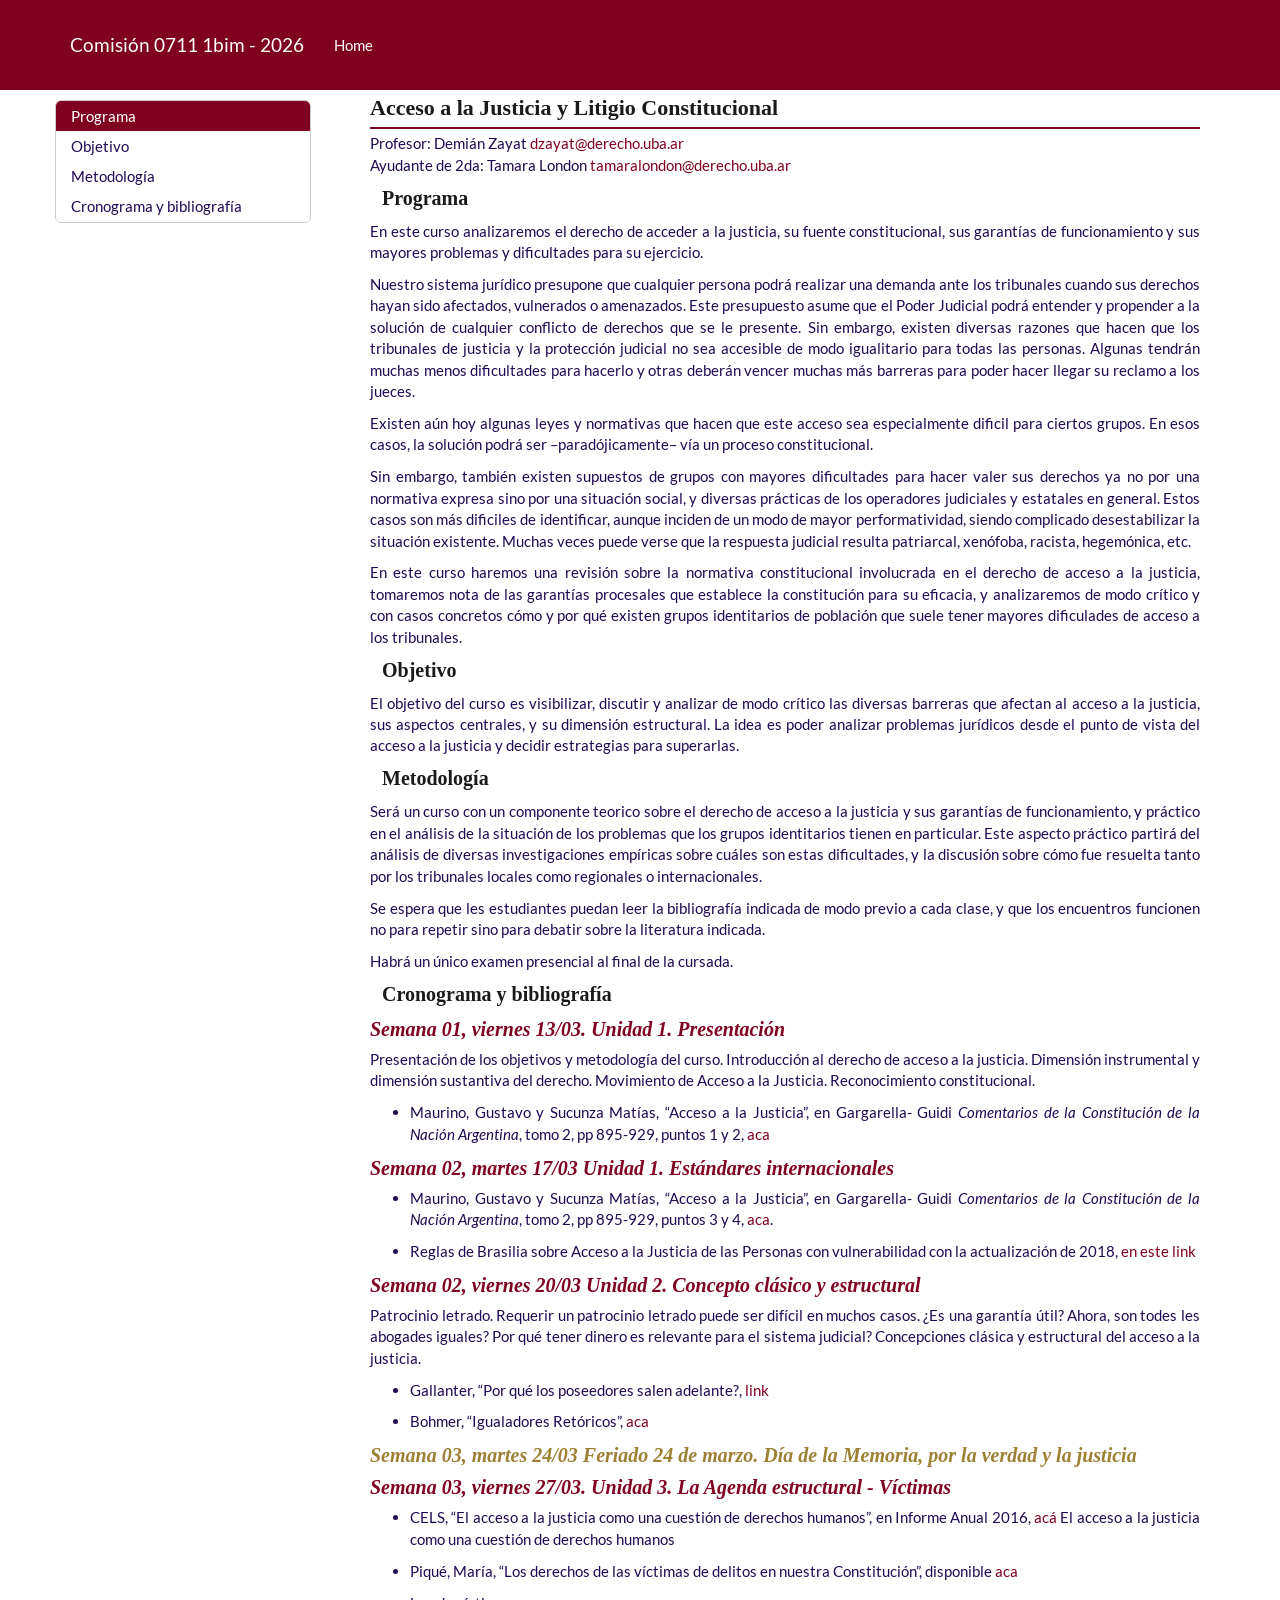
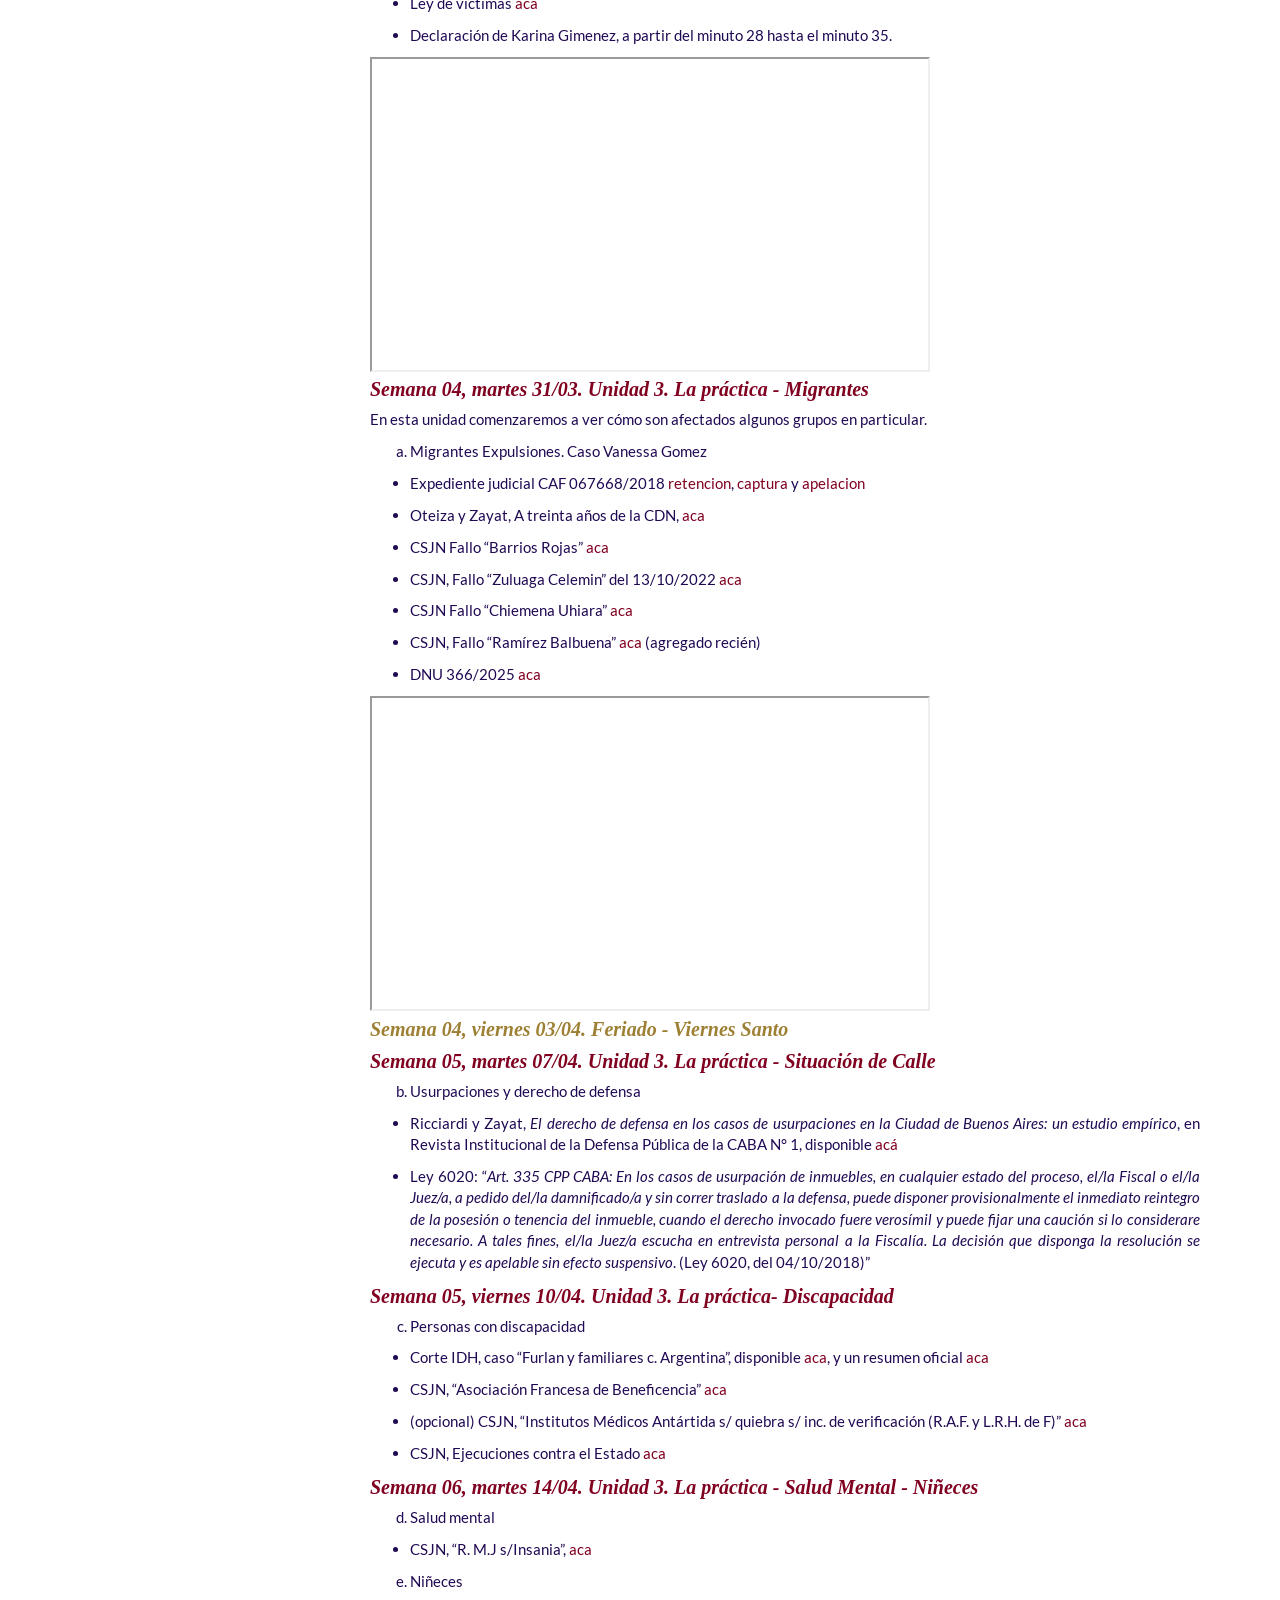
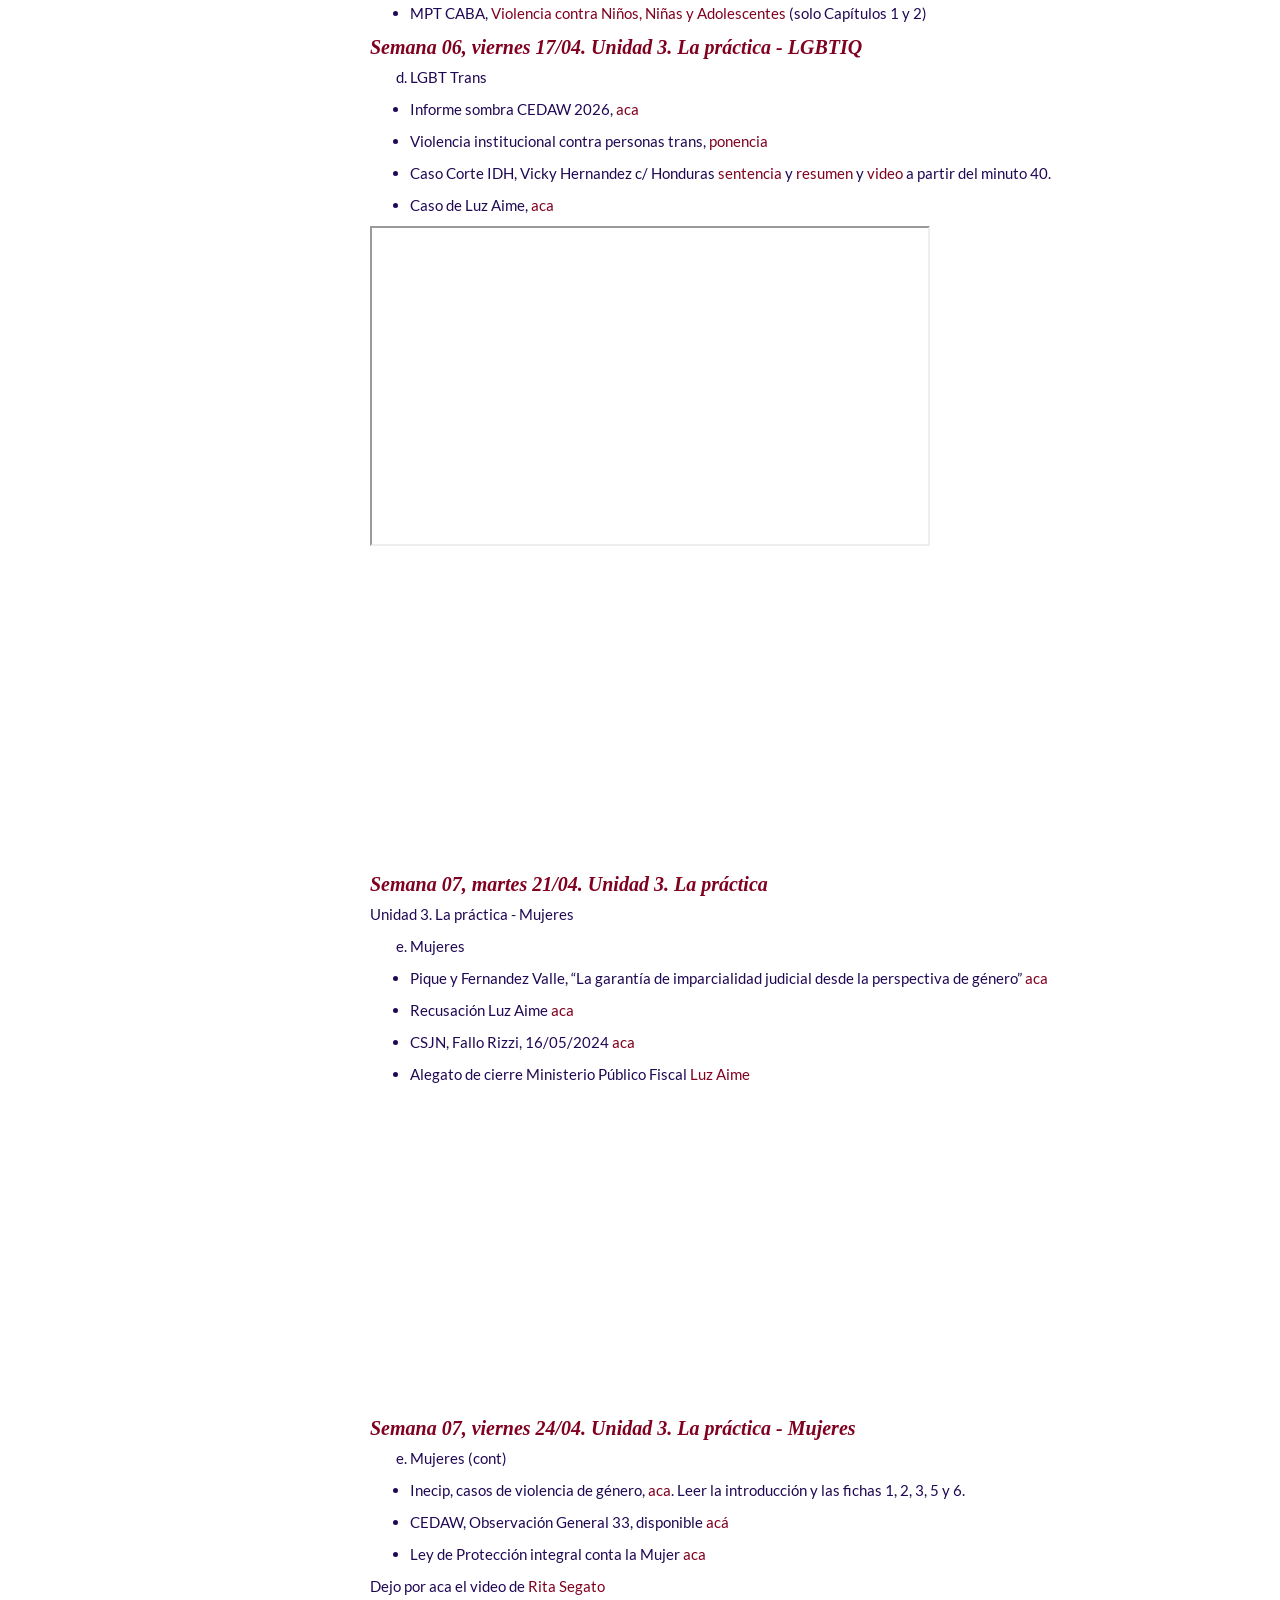
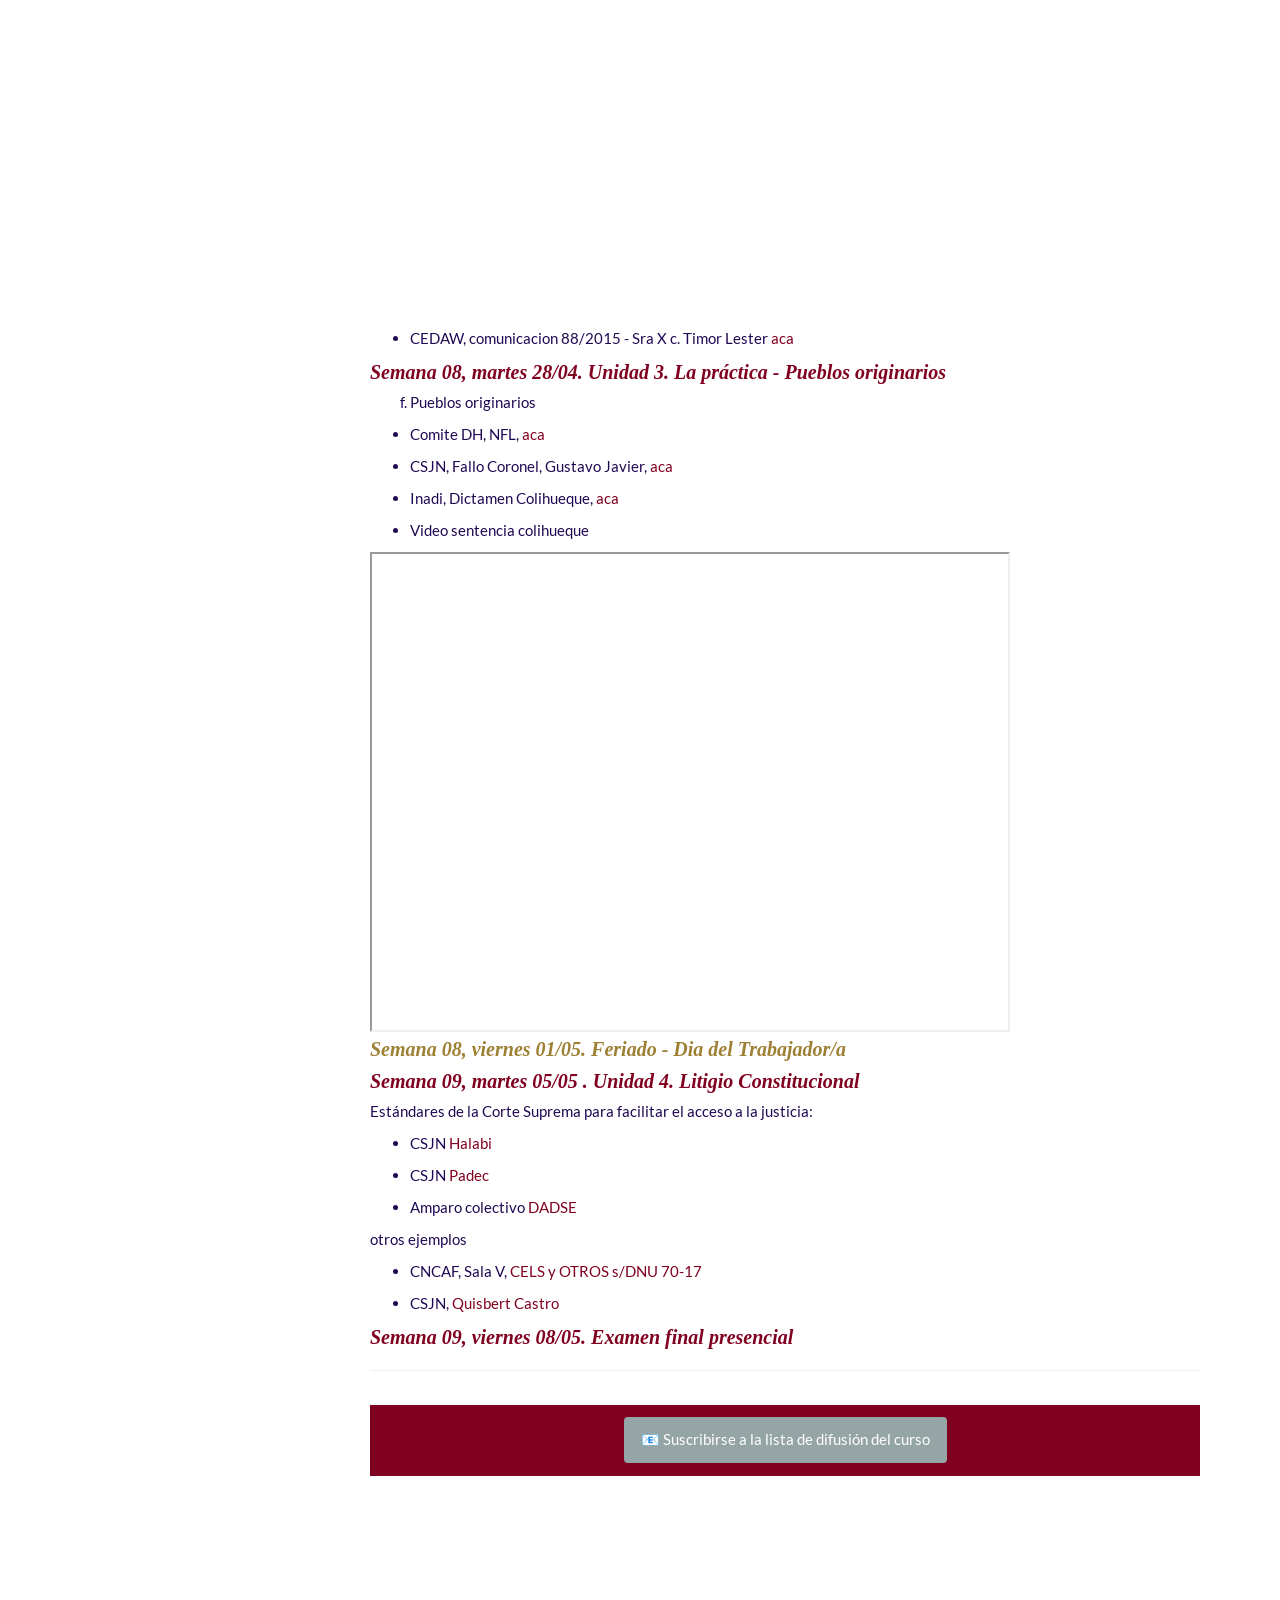
==== docs/index.html @ a825a5cd "saco advice" ====
<!DOCTYPE html>

<html>

<head>

<meta charset="utf-8" />
<meta name="generator" content="pandoc" />
<meta http-equiv="X-UA-Compatible" content="IE=EDGE" />




<title>Acceso a la Justicia y Litigio Constitucional</title>

<script src="site_libs/header-attrs-2.30/header-attrs.js"></script>
<script src="site_libs/jquery-3.6.0/jquery-3.6.0.min.js"></script>
<meta name="viewport" content="width=device-width, initial-scale=1" />
<link href="site_libs/bootstrap-3.3.5/css/flatly.min.css" rel="stylesheet" />
<script src="site_libs/bootstrap-3.3.5/js/bootstrap.min.js"></script>
<script src="site_libs/bootstrap-3.3.5/shim/html5shiv.min.js"></script>
<script src="site_libs/bootstrap-3.3.5/shim/respond.min.js"></script>
<style>h1 {font-size: 34px;}
       h1.title {font-size: 38px;}
       h2 {font-size: 30px;}
       h3 {font-size: 24px;}
       h4 {font-size: 18px;}
       h5 {font-size: 16px;}
       h6 {font-size: 12px;}
       code {color: inherit; background-color: rgba(0, 0, 0, 0.04);}
       pre:not([class]) { background-color: white }</style>
<script src="site_libs/jqueryui-1.13.2/jquery-ui.min.js"></script>
<link href="site_libs/tocify-1.9.1/jquery.tocify.css" rel="stylesheet" />
<script src="site_libs/tocify-1.9.1/jquery.tocify.js"></script>
<script src="site_libs/navigation-1.1/tabsets.js"></script>
<link href="site_libs/highlightjs-9.12.0/default.css" rel="stylesheet" />
<script src="site_libs/highlightjs-9.12.0/highlight.js"></script>
<!-- Google tag (gtag.js) -->
<script async src="https://www.googletagmanager.com/gtag/js?id=G-DJ3M182MWW"></script>
<script>
  window.dataLayer = window.dataLayer || [];
  function gtag(){dataLayer.push(arguments);}
  gtag('js', new Date());

  gtag('config', 'G-DJ3M182MWW');
</script>

<style type="text/css">
  code{white-space: pre-wrap;}
  span.smallcaps{font-variant: small-caps;}
  span.underline{text-decoration: underline;}
  div.column{display: inline-block; vertical-align: top; width: 50%;}
  div.hanging-indent{margin-left: 1.5em; text-indent: -1.5em;}
  ul.task-list{list-style: none;}
    </style>

<style type="text/css">code{white-space: pre;}</style>
<script type="text/javascript">
if (window.hljs) {
  hljs.configure({languages: []});
  hljs.initHighlightingOnLoad();
  if (document.readyState && document.readyState === "complete") {
    window.setTimeout(function() { hljs.initHighlighting(); }, 0);
  }
}
</script>






<link rel="stylesheet" href="styles.css" type="text/css" />



<style type = "text/css">
.main-container {
  max-width: 940px;
  margin-left: auto;
  margin-right: auto;
}
img {
  max-width:100%;
}
.tabbed-pane {
  padding-top: 12px;
}
.html-widget {
  margin-bottom: 20px;
}
button.code-folding-btn:focus {
  outline: none;
}
summary {
  display: list-item;
}
details > summary > p:only-child {
  display: inline;
}
pre code {
  padding: 0;
}
</style>


<style type="text/css">
.dropdown-submenu {
  position: relative;
}
.dropdown-submenu>.dropdown-menu {
  top: 0;
  left: 100%;
  margin-top: -6px;
  margin-left: -1px;
  border-radius: 0 6px 6px 6px;
}
.dropdown-submenu:hover>.dropdown-menu {
  display: block;
}
.dropdown-submenu>a:after {
  display: block;
  content: " ";
  float: right;
  width: 0;
  height: 0;
  border-color: transparent;
  border-style: solid;
  border-width: 5px 0 5px 5px;
  border-left-color: #cccccc;
  margin-top: 5px;
  margin-right: -10px;
}
.dropdown-submenu:hover>a:after {
  border-left-color: #adb5bd;
}
.dropdown-submenu.pull-left {
  float: none;
}
.dropdown-submenu.pull-left>.dropdown-menu {
  left: -100%;
  margin-left: 10px;
  border-radius: 6px 0 6px 6px;
}
</style>

<script type="text/javascript">
// manage active state of menu based on current page
$(document).ready(function () {
  // active menu anchor
  href = window.location.pathname
  href = href.substr(href.lastIndexOf('/') + 1)
  if (href === "")
    href = "index.html";
  var menuAnchor = $('a[href="' + href + '"]');

  // mark the anchor link active (and if it's in a dropdown, also mark that active)
  var dropdown = menuAnchor.closest('li.dropdown');
  if (window.bootstrap) { // Bootstrap 4+
    menuAnchor.addClass('active');
    dropdown.find('> .dropdown-toggle').addClass('active');
  } else { // Bootstrap 3
    menuAnchor.parent().addClass('active');
    dropdown.addClass('active');
  }

  // Navbar adjustments
  var navHeight = $(".navbar").first().height() + 15;
  var style = document.createElement('style');
  var pt = "padding-top: " + navHeight + "px; ";
  var mt = "margin-top: -" + navHeight + "px; ";
  var css = "";
  // offset scroll position for anchor links (for fixed navbar)
  for (var i = 1; i <= 6; i++) {
    css += ".section h" + i + "{ " + pt + mt + "}\n";
  }
  style.innerHTML = "body {" + pt + "padding-bottom: 40px; }\n" + css;
  document.head.appendChild(style);
});
</script>

<!-- tabsets -->

<style type="text/css">
.tabset-dropdown > .nav-tabs {
  display: inline-table;
  max-height: 500px;
  min-height: 44px;
  overflow-y: auto;
  border: 1px solid #ddd;
  border-radius: 4px;
}

.tabset-dropdown > .nav-tabs > li.active:before, .tabset-dropdown > .nav-tabs.nav-tabs-open:before {
  content: "\e259";
  font-family: 'Glyphicons Halflings';
  display: inline-block;
  padding: 10px;
  border-right: 1px solid #ddd;
}

.tabset-dropdown > .nav-tabs.nav-tabs-open > li.active:before {
  content: "\e258";
  font-family: 'Glyphicons Halflings';
  border: none;
}

.tabset-dropdown > .nav-tabs > li.active {
  display: block;
}

.tabset-dropdown > .nav-tabs > li > a,
.tabset-dropdown > .nav-tabs > li > a:focus,
.tabset-dropdown > .nav-tabs > li > a:hover {
  border: none;
  display: inline-block;
  border-radius: 4px;
  background-color: transparent;
}

.tabset-dropdown > .nav-tabs.nav-tabs-open > li {
  display: block;
  float: none;
}

.tabset-dropdown > .nav-tabs > li {
  display: none;
}
</style>

<!-- code folding -->



<style type="text/css">

#TOC {
  margin: 25px 0px 20px 0px;
}
@media (max-width: 768px) {
#TOC {
  position: relative;
  width: 100%;
}
}

@media print {
.toc-content {
  /* see https://github.com/w3c/csswg-drafts/issues/4434 */
  float: right;
}
}

.toc-content {
  padding-left: 30px;
  padding-right: 40px;
}

div.main-container {
  max-width: 1200px;
}

div.tocify {
  width: 20%;
  max-width: 260px;
  max-height: 85%;
}

@media (min-width: 768px) and (max-width: 991px) {
  div.tocify {
    width: 25%;
  }
}

@media (max-width: 767px) {
  div.tocify {
    width: 100%;
    max-width: none;
  }
}

.tocify ul, .tocify li {
  line-height: 20px;
}

.tocify-subheader .tocify-item {
  font-size: 0.90em;
}

.tocify .list-group-item {
  border-radius: 0px;
}


</style>



</head>

<body>


<div class="container-fluid main-container">


<!-- setup 3col/9col grid for toc_float and main content  -->
<div class="row">
<div class="col-xs-12 col-sm-4 col-md-3">
<div id="TOC" class="tocify">
</div>
</div>

<div class="toc-content col-xs-12 col-sm-8 col-md-9">




<div class="navbar navbar-default  navbar-fixed-top" role="navigation">
  <div class="container">
    <div class="navbar-header">
      <button type="button" class="navbar-toggle collapsed" data-toggle="collapse" data-bs-toggle="collapse" data-target="#navbar" data-bs-target="#navbar">
        <span class="icon-bar"></span>
        <span class="icon-bar"></span>
        <span class="icon-bar"></span>
      </button>
      <a class="navbar-brand" href="index.html">Comisión 0711 1bim - 2026</a>
    </div>
    <div id="navbar" class="navbar-collapse collapse">
      <ul class="nav navbar-nav">
        <li>
  <a href="index.html">Home</a>
</li>
      </ul>
      <ul class="nav navbar-nav navbar-right">
        
      </ul>
    </div><!--/.nav-collapse -->
  </div><!--/.container -->
</div><!--/.navbar -->

<div id="header">



<h1 class="title toc-ignore">Acceso a la Justicia y Litigio
Constitucional</h1>

</div>


<p>Profesor: Demián Zayat <a href="mailto:dzayat@derecho.uba.ar"
class="email">dzayat@derecho.uba.ar</a><br> Ayudante de 2da: Tamara
London <a href="mailto:tamaralondon@derecho.uba.ar"
class="email">tamaralondon@derecho.uba.ar</a></p>
<div id="programa" class="section level2">
<h2>Programa</h2>
<p>En este curso analizaremos el derecho de acceder a la justicia, su
fuente constitucional, sus garantías de funcionamiento y sus mayores
problemas y dificultades para su ejercicio.</p>
<p>Nuestro sistema jurídico presupone que cualquier persona podrá
realizar una demanda ante los tribunales cuando sus derechos hayan sido
afectados, vulnerados o amenazados. Este presupuesto asume que el Poder
Judicial podrá entender y propender a la solución de cualquier conflicto
de derechos que se le presente. Sin embargo, existen diversas razones
que hacen que los tribunales de justicia y la protección judicial no sea
accesible de modo igualitario para todas las personas. Algunas tendrán
muchas menos dificultades para hacerlo y otras deberán vencer muchas más
barreras para poder hacer llegar su reclamo a los jueces.</p>
<p>Existen aún hoy algunas leyes y normativas que hacen que este acceso
sea especialmente dificil para ciertos grupos. En esos casos, la
solución podrá ser –paradójicamente– vía un proceso constitucional.</p>
<p>Sin embargo, también existen supuestos de grupos con mayores
dificultades para hacer valer sus derechos ya no por una normativa
expresa sino por una situación social, y diversas prácticas de los
operadores judiciales y estatales en general. Estos casos son más
dificiles de identificar, aunque inciden de un modo de mayor
performatividad, siendo complicado desestabilizar la situación
existente. Muchas veces puede verse que la respuesta judicial resulta
patriarcal, xenófoba, racista, hegemónica, etc.</p>
<p>En este curso haremos una revisión sobre la normativa constitucional
involucrada en el derecho de acceso a la justicia, tomaremos nota de las
garantías procesales que establece la constitución para su eficacia, y
analizaremos de modo crítico y con casos concretos cómo y por qué
existen grupos identitarios de población que suele tener mayores
dificulades de acceso a los tribunales.</p>
</div>
<div id="objetivo" class="section level2">
<h2>Objetivo</h2>
<p>El objetivo del curso es visibilizar, discutir y analizar de modo
crítico las diversas barreras que afectan al acceso a la justicia, sus
aspectos centrales, y su dimensión estructural. La idea es poder
analizar problemas jurídicos desde el punto de vista del acceso a la
justicia y decidir estrategias para superarlas.</p>
</div>
<div id="metodología" class="section level2">
<h2>Metodología</h2>
<p>Será un curso con un componente teorico sobre el derecho de acceso a
la justicia y sus garantías de funcionamiento, y práctico en el análisis
de la situación de los problemas que los grupos identitarios tienen en
particular. Este aspecto práctico partirá del análisis de diversas
investigaciones empíricas sobre cuáles son estas dificultades, y la
discusión sobre cómo fue resuelta tanto por los tribunales locales como
regionales o internacionales.</p>
<p>Se espera que les estudiantes puedan leer la bibliografía indicada de
modo previo a cada clase, y que los encuentros funcionen no para repetir
sino para debatir sobre la literatura indicada.</p>
<p>Habrá un único examen presencial al final de la cursada.</p>
</div>
<div id="cronograma-y-bibliografía" class="section level2">
<h2>Cronograma y bibliografía</h2>
<div id="semana-01-viernes-1303.-unidad-1.-presentación"
class="section level3">
<h3>Semana 01, viernes 13/03. Unidad 1. Presentación</h3>
<p>Presentación de los objetivos y metodología del curso. Introducción
al derecho de acceso a la justicia. Dimensión instrumental y dimensión
sustantiva del derecho. Movimiento de Acceso a la Justicia.
Reconocimiento constitucional.</p>
<ul>
<li>Maurino, Gustavo y Sucunza Matías, “Acceso a la Justicia”, en
Gargarella- Guidi <em>Comentarios de la Constitución de la Nación
Argentina</em>, tomo 2, pp 895-929, puntos 1 y 2, <a
href="https://drive.google.com/file/d/1On39ejMciqQNjJIpz1fPseKak_KCjuuF/view?usp=sharing">aca</a></li>
</ul>
</div>
<div id="semana-02-martes-1703-unidad-1.-estándares-internacionales"
class="section level3">
<h3>Semana 02, martes 17/03 Unidad 1. Estándares internacionales</h3>
<ul>
<li><p>Maurino, Gustavo y Sucunza Matías, “Acceso a la Justicia”, en
Gargarella- Guidi <em>Comentarios de la Constitución de la Nación
Argentina</em>, tomo 2, pp 895-929, puntos 3 y 4, <a
href="https://drive.google.com/file/d/1On39ejMciqQNjJIpz1fPseKak_KCjuuF/view?usp=sharing">aca</a>.</p></li>
<li><p>Reglas de Brasilia sobre Acceso a la Justicia de las Personas con
vulnerabilidad con la actualización de 2018, <a
href="https://brasilia100r.com/wp-content/uploads/2020/07/Reglas-de-Brasilia-actualizaci%C3%B3n-2018.pdf">en
este link</a></p></li>
</ul>
<!-- - Borrador de Convenio Iberoamericano sobre Acceso a la Justicia [aca](https://drive.google.com/file/d/1ZvhBoVmS245Mt4_mxBN_GJOdlh1jDEL5/view?usp=sharing) -->
</div>
<div
id="semana-02-viernes-2003-unidad-2.-concepto-clásico-y-estructural"
class="section level3">
<h3>Semana 02, viernes 20/03 Unidad 2. Concepto clásico y
estructural</h3>
<p>Patrocinio letrado. Requerir un patrocinio letrado puede ser difícil
en muchos casos. ¿Es una garantía útil? Ahora, son todes les abogades
iguales? Por qué tener dinero es relevante para el sistema judicial?
Concepciones clásica y estructural del acceso a la justicia.</p>
<ul>
<li><p>Gallanter, “Por qué los poseedores salen adelante?, <a
href="https://drive.google.com/file/d/1Fj3STLmXxHrJglgGgs5JUtDjXy0DSJ3o/view?usp=sharing">link</a></p></li>
<li><p>Bohmer, “Igualadores Retóricos”, <a
href="https://drive.google.com/file/d/0B50ljTnhr79kMWQ2OTgzYzMtNGNiNS00YjQxLThjYjYtYzg2YWYyNzc0MTlh/view?usp=sharing&amp;resourcekey=0-QzTl1yGSNgnHMOI_ICHjEg">aca</a></p></li>
</ul>
</div>
<div
id="semana-03-martes-2403-feriado-24-de-marzo.-día-de-la-memoria-por-la-verdad-y-la-justicia"
class="section level3">
<h3><span class="bordo">Semana 03, martes 24/03 Feriado 24 de marzo. Día
de la Memoria, por la verdad y la justicia</span></h3>
</div>
<div
id="semana-03-viernes-2703.-unidad-3.-la-agenda-estructural---víctimas"
class="section level3">
<h3>Semana 03, viernes 27/03. Unidad 3. La Agenda estructural -
Víctimas</h3>
<ul>
<li><p>CELS, “El acceso a la justicia como una cuestión de derechos
humanos”, en Informe Anual 2016, <a
href="https://drive.google.com/file/d/1qH6DsnHctmesy6nje2f5NgCyowQ0PkyM/view?usp=sharing">acá</a>
El acceso a la justicia como una cuestión de derechos humanos</p></li>
<li><p>Piqué, María, “Los derechos de las víctimas de delitos en nuestra
Constitución”, disponible <a
href="https://drive.google.com/file/d/1NaUqgIjcAosZx6OCPuJzcdG3sbKrqfaC/view?usp=sharing">aca</a></p></li>
<li><p>Ley de víctimas <a
href="https://servicios.infoleg.gob.ar/infolegInternet/anexos/275000-279999/276819/norma.htm">aca</a></p></li>
<li><p>Declaración de Karina Gimenez, a partir del minuto 28 hasta el
minuto 35.</p></li>
</ul>
<iframe src="https://drive.google.com/file/d/1ARawcLLXQ_35LuElRaTyZGEHzDAWGr3t/preview" width="560" height="315" allow="autoplay">
</iframe>
</div>
<div id="semana-04-martes-3103.-unidad-3.-la-práctica---migrantes"
class="section level3">
<h3>Semana 04, martes 31/03. Unidad 3. La práctica - Migrantes</h3>
<p>En esta unidad comenzaremos a ver cómo son afectados algunos grupos
en particular.</p>
<ol style="list-style-type: lower-alpha">
<li>Migrantes Expulsiones. Caso Vanessa Gomez</li>
</ol>
<ul>
<li><p>Expediente judicial CAF 067668/2018 <a
href="https://drive.google.com/file/d/1MszNbvuQgl56ukSCbql4ggAAKyiia5Bs/view?usp=sharing">retencion</a>,
<a
href="https://drive.google.com/file/d/11RSJ0lXuMKwhQy-gVHfODbc-AH1fBE0j/view?usp=sharing">captura</a>
y <a
href="https://drive.google.com/file/d/1xsXyT2y3F7sGL8yhK8kG6GTfhkYi7nVw/view?usp=sharing">apelacion</a></p></li>
<li><p>Oteiza y Zayat, A treinta años de la CDN, <a
href="https://drive.google.com/file/d/1rZbIfh3834THG1K07moFq1Cgp_zmYtsk/view?usp=sharing">aca</a></p></li>
<li><p>CSJN Fallo “Barrios Rojas” <a
href="https://drive.google.com/file/d/15DQUBVIVb6feRRGwkksVgjZT9qRLTdOL/view?usp=sharing">aca</a></p></li>
<li><p>CSJN, Fallo “Zuluaga Celemin” del 13/10/2022 <a
href="https://drive.google.com/file/d/1B0sp1vdW7HV6fYlQxB1nLoCG4GXRYcR8/view?usp=sharing">aca</a></p></li>
<li><p>CSJN Fallo “Chiemena Uhiara” <a
href="https://drive.google.com/file/d/1m4EdxUp68KgqEPfTHjRH59QR_IDpFAk5/view?usp=sharing">aca</a></p></li>
<li><p>CSJN, Fallo “Ramírez Balbuena” <a
href="https://drive.google.com/file/d/1Ywkky3GM7QkgfrJzKadus-wxZKdKI1aj/view?usp=sharing">aca</a>
(agregado recién)</p></li>
<li><p>DNU 366/2025 <a
href="https://servicios.infoleg.gob.ar/infolegInternet/anexos/410000-414999/413297/norma.htm">aca</a></p></li>
</ul>
<!-- - DNU 942/2024, art. 4 [aca](https://servicios.infoleg.gob.ar/infolegInternet/anexos/405000-409999/405520/norma.htm) -->
<iframe src="https://drive.google.com/file/d/1HsNG-QDJsp31jH11RkpUEMXX27kHTJl0/preview" width="560" height="315" allow="autoplay">
</iframe>
</div>
<div id="semana-04-viernes-0304.-feriado---viernes-santo"
class="section level3">
<h3><span class="bordo">Semana 04, viernes 03/04. Feriado - Viernes
Santo</span></h3>
</div>
<div
id="semana-05-martes-0704.-unidad-3.-la-práctica---situación-de-calle"
class="section level3">
<h3>Semana 05, martes 07/04. Unidad 3. La práctica - Situación de
Calle</h3>
<ol start="2" style="list-style-type: lower-alpha">
<li>Usurpaciones y derecho de defensa</li>
</ol>
<ul>
<li>Ricciardi y Zayat, <em>El derecho de defensa en los casos de
usurpaciones en la Ciudad de Buenos Aires: un estudio empírico</em>, en
Revista Institucional de la Defensa Pública de la CABA N° 1, disponible
<a
href="https://drive.google.com/file/d/1KeqFSqkZ2aBrHXkRcIaZCVu6AMSaX7zH/view?usp=sharing">acá</a></li>
</ul>
<!-- - Protocolo de Salud Mental, [aca](https://drive.google.com/file/d/1_1DCvbeTGT8gLp9pAMsCejJeJPs-2mj2/view?usp=sharing) -->
<ul>
<li>Ley 6020: “<em>Art. 335 CPP CABA: En los casos de usurpación de
inmuebles, en cualquier estado del proceso, el/la Fiscal o el/la Juez/a,
a pedido del/la damnificado/a y sin correr traslado a la defensa, puede
disponer provisionalmente el inmediato reintegro de la posesión o
tenencia del inmueble, cuando el derecho invocado fuere verosímil y
puede fijar una caución si lo considerare necesario. A tales fines,
el/la Juez/a escucha en entrevista personal a la Fiscalía. La decisión
que disponga la resolución se ejecuta y es apelable sin efecto
suspensivo</em>. (Ley 6020, del 04/10/2018)”</li>
</ul>
</div>
<div id="semana-05-viernes-1004.-unidad-3.-la-práctica--discapacidad"
class="section level3">
<h3>Semana 05, viernes 10/04. Unidad 3. La práctica- Discapacidad</h3>
<ol start="3" style="list-style-type: lower-alpha">
<li>Personas con discapacidad</li>
</ol>
<ul>
<li><p>Corte IDH, caso “Furlan y familiares c. Argentina”, disponible <a
href="https://www.corteidh.or.cr/docs/casos/articulos/seriec_246_esp.pdf">aca</a>,
y un resumen oficial <a
href="https://www.corteidh.or.cr/docs/casos/articulos/resumen_246_esp.pdf">aca</a></p></li>
<li><p>CSJN, “Asociación Francesa de Beneficencia” <a
href="https://drive.google.com/file/d/1hVROXu_IFbswD_0UtcBpXPZ0gEbTIiQJ/view?usp=share_link">aca</a></p></li>
<li><p>(opcional) CSJN, “Institutos Médicos Antártida s/ quiebra s/ inc.
de verificación (R.A.F. y L.R.H. de F)” <a
href="https://drive.google.com/file/d/1THtTAOVsLhI8y5mQq5mNTLrt-LFdFc-K/view?usp=sharing">aca</a></p></li>
<li><p>CSJN, Ejecuciones contra el Estado <a
href="https://drive.google.com/file/d/1X2oK8aGhqhadJ7YkQCHktaT49Ypk5udZ/view?usp=share_link">aca</a></p></li>
</ul>
</div>
<div
id="semana-06-martes-1404.-unidad-3.-la-práctica---salud-mental---niñeces"
class="section level3">
<h3>Semana 06, martes 14/04. Unidad 3. La práctica - Salud Mental -
Niñeces</h3>
<ol start="4" style="list-style-type: lower-alpha">
<li>Salud mental</li>
</ol>
<ul>
<li>CSJN, “R. M.J s/Insania”, <a
href="https://drive.google.com/file/d/1c29zw3cQDmwNGuO-GDR15KUq7Xc-UZJb/view?usp=sharing">aca</a></li>
</ul>
<ol start="5" style="list-style-type: lower-alpha">
<li>Niñeces</li>
</ol>
<ul>
<li>MPT CABA, <a
href="https://drive.google.com/file/d/1lc3H955K8Wx1-7mdtDAJX--CBBcqXfuX/view?usp=sharing">Violencia
contra Niños, Niñas y Adolescentes</a> (solo Capítulos 1 y 2)</li>
</ul>
</div>
<div id="semana-06-viernes-1704.-unidad-3.-la-práctica---lgbtiq"
class="section level3">
<h3>Semana 06, viernes 17/04. Unidad 3. La práctica - LGBTIQ</h3>
<ol start="4" style="list-style-type: lower-alpha">
<li>LGBT Trans</li>
</ol>
<ul>
<li><p>Informe sombra CEDAW 2026, <a
href="https://drive.google.com/file/d/1-MXugF9SyQNYE-aD3kk4VbEC-W0ZqdvX/view?usp=sharing">aca</a></p></li>
<li><p>Violencia institucional contra personas trans, <a
href="https://drive.google.com/file/d/1NWDuVTHVpSSWbHTuvP6WPAy6waXvDyXo/view">ponencia</a></p></li>
<li><p>Caso Corte IDH, Vicky Hernandez c/ Honduras <a
href="https://www.corteidh.or.cr/docs/casos/articulos/seriec_422_esp.pdf">sentencia</a>
y <a
href="https://www.corteidh.or.cr/docs/casos/articulos/resumen_422_esp.pdf">resumen</a>
y <a href="https://www.youtube.com/watch?v=5AXht8vR6l8">video</a> a
partir del minuto 40.</p></li>
<li><p>Caso de Luz Aime, <a
href="https://www.cosecharoja.org/absolucion-para-luz-le-quieren-dar-perpetua-por-trans-y-pobre/">aca</a></p></li>
</ul>
<iframe src="https://drive.google.com/file/d/10sNUdx9RvOP_lPg7TqSARLt-t0268FTV/preview" width="560" height="320" allow="autoplay">
</iframe>
<iframe width="560" height="315" src="https://www.youtube.com/embed/FI_aw0aFbeo?si=VVXl8e0I0X8_X4m5&amp;controls=0&amp;start=81" title="YouTube video player" frameborder="0" allow="accelerometer; autoplay; clipboard-write; encrypted-media; gyroscope; picture-in-picture; web-share" referrerpolicy="strict-origin-when-cross-origin" allowfullscreen>
</iframe>
</div>
<div id="semana-07-martes-2104.-unidad-3.-la-práctica"
class="section level3">
<h3>Semana 07, martes 21/04. Unidad 3. La práctica</h3>
<p>Unidad 3. La práctica - Mujeres</p>
<ol start="5" style="list-style-type: lower-alpha">
<li>Mujeres</li>
</ol>
<ul>
<li><p>Pique y Fernandez Valle, “La garantía de imparcialidad judicial
desde la perspectiva de género” <a
href="https://drive.google.com/file/d/1atsNG8fNfxcBruDPtPve0N3AmUf6OA3h/view?usp=sharing">aca</a></p></li>
<li><p>Recusación Luz Aime <a
href="https://drive.google.com/file/d/1ZWe1xva3x_Y0ttVg2CZ4eliKBj-8bbBy/preview">aca</a></p></li>
<li><p>CSJN, Fallo Rizzi, 16/05/2024 <a
href="https://drive.google.com/file/d/1W6zEuSV0_wshgD8vEc_1HMRiGjlUa-qS/view?usp=sharing">aca</a></p></li>
<li><p>Alegato de cierre Ministerio Público Fiscal <a
href="https://youtu.be/ZKH82JYVLgc">Luz Aime</a></p></li>
</ul>
<iframe width="560" height="315" src="https://www.youtube.com/embed/ZKH82JYVLgc" title="YouTube video player" frameborder="0" allow="accelerometer; autoplay; clipboard-write; encrypted-media; gyroscope; picture-in-picture; web-share" allowfullscreen>
</iframe>
</div>
<div id="semana-07-viernes-2404.-unidad-3.-la-práctica---mujeres"
class="section level3">
<h3>Semana 07, viernes 24/04. Unidad 3. La práctica - Mujeres</h3>
<ol start="5" style="list-style-type: lower-alpha">
<li>Mujeres (cont)</li>
</ol>
<ul>
<li><p>Inecip, casos de violencia de género, <a
href="https://inecip.org/publicaciones/herramientas-jurisprudenciales-para-el-litigio-con-perspectiva-de-genero/">aca</a>.
Leer la introducción y las fichas 1, 2, 3, 5 y 6.</p></li>
<li><p>CEDAW, Observación General 33, disponible <a
href="https://drive.google.com/file/d/1j3suY4Q3JhS5EzbAvs6_K6XSbQsOQ7D7/view?usp=sharing">acá</a></p></li>
<li><p>Ley de Protección integral conta la Mujer <a
href="http://servicios.infoleg.gob.ar/infolegInternet/anexos/150000-154999/152155/texact.htm">aca</a></p></li>
</ul>
<p>Dejo por aca el video de <a href="https://youtu.be/prUqWHKnUd4">Rita
Segato</a></p>
<iframe width="560" height="315" src="https://www.youtube.com/embed/prUqWHKnUd4" title="YouTube video player" frameborder="0" allow="accelerometer; autoplay; clipboard-write; encrypted-media; gyroscope; picture-in-picture; web-share" allowfullscreen>
</iframe>
<ul>
<li>CEDAW, comunicacion 88/2015 - Sra X c. Timor Lester <a
href="https://drive.google.com/file/d/1eyLvEJwr0kHy8xZMDpxbthoBAkPDBps0/view?usp=sharing">aca</a></li>
</ul>
</div>
<div
id="semana-08-martes-2804.-unidad-3.-la-práctica---pueblos-originarios"
class="section level3">
<h3>Semana 08, martes 28/04. Unidad 3. La práctica - Pueblos
originarios</h3>
<!-- e. Afrodescendientes y africanos -->
<!-- -   Angela Davis, "Raza, Mujeres y clase", Violación, racismo y el mito del violador negro, [capítulo 11](https://drive.google.com/file/d/1ghSHi12WUBBQlkcBQYiA5--Z_rGMnndc/view?usp=sharing) (o aca el [libro entero](https://drive.google.com/file/d/1dKW89DDQlKGgsKIE74Mi7i6pnmdTvDxn/view?usp=sharing)) -->
<!-- -   Grupo de Trabajo sobre Afrodescendientes, visita a [Argentina](http://daccess-ods.un.org/access.nsf/Get?Open&DS=A/HRC/42/59/Add.2&Lang=S) -->
<ol start="6" style="list-style-type: lower-alpha">
<li>Pueblos originarios</li>
</ol>
<ul>
<li><p>Comite DH, NFL, <a
href="https://drive.google.com/file/d/1CP_TpEaI6XXZIb3ACuyqa8XFPuvbdR3f/view?usp=sharing">aca</a></p></li>
<li><p>CSJN, Fallo Coronel, Gustavo Javier, <a
href="https://drive.google.com/file/d/1kslBUCofBjqzYSqUjl-dV5q7sZo_unnV/view?usp=sharing">aca</a></p></li>
<li><p>Inadi, Dictamen Colihueque, <a
href="https://drive.google.com/file/d/1_t9jnOgqHc9qw7PyU6nuJS0_VORXtdLj/view?usp=sharing%C2%A8">aca</a></p></li>
<li><p>Video sentencia colihueque</p></li>
</ul>
<iframe src="https://drive.google.com/file/d/1l0JvN4Kem5L9y8e-wwhxmfGpSnU4p72g/preview" width="640" height="480" allow="autoplay">
</iframe>
</div>
<div id="semana-08-viernes-0105.-feriado---dia-del-trabajadora"
class="section level3">
<h3><span class="bordo">Semana 08, viernes 01/05. Feriado - Dia del
Trabajador/a</span></h3>
</div>
<div id="semana-09-martes-0505-.-unidad-4.-litigio-constitucional"
class="section level3">
<h3>Semana 09, martes 05/05 . Unidad 4. Litigio Constitucional</h3>
<p>Estándares de la Corte Suprema para facilitar el acceso a la
justicia:</p>
<ul>
<li><p>CSJN <a
href="https://drive.google.com/file/d/1EcDi8VnbuUNH7DlaRPhTMit0IGLLGn0d/view?usp=sharing">Halabi</a></p></li>
<li><p>CSJN <a
href="https://drive.google.com/file/d/186eN_fSToqx4d_W2fRI2pckZA3a5CWCH/view?usp=sharing">Padec</a></p></li>
<li><p>Amparo colectivo <a
href="https://drive.google.com/file/d/1JKvY_Tlo8fV1MUStzKk_WLW_QkCFG1LG/view?usp=sharing">DADSE</a></p></li>
</ul>
<p>otros ejemplos</p>
<ul>
<li><p>CNCAF, Sala V, <a
href="https://drive.google.com/file/d/1j4N1FxaCWPwVycMh9KS32oLPEqx-vAac/view?usp=sharing">CELS
y OTROS s/DNU 70-17</a></p></li>
<li><p>CSJN, <a
href="https://drive.google.com/file/d/1kepRDLt6tK6OjOfKD_d4vBkkivAKNYHk/view?usp=sharing">Quisbert
Castro</a></p></li>
</ul>
</div>
<div id="semana-09-viernes-0805.-examen-final-presencial"
class="section level3">
<h3>Semana 09, viernes 08/05. Examen final presencial</h3>
<!-- - caso de Violencia obstetrica de la CEDAW, [aca](https://drive.google.com/file/d/1YqDi5n11KCJaBfwa4WpQvsGFt-UqEv-a/view?usp=sharing) -->
<hr />
<footer>
<a href="https://groups.google.com/g/accesojusticia/members"
class="btn btn-default">📧 Suscribirse a la lista de difusión del
curso</a>
</footer>
</div>
</div>



</div>
</div>

</div>

<script>

// add bootstrap table styles to pandoc tables
function bootstrapStylePandocTables() {
  $('tr.odd').parent('tbody').parent('table').addClass('table table-condensed');
}
$(document).ready(function () {
  bootstrapStylePandocTables();
});


</script>

<!-- tabsets -->

<script>
$(document).ready(function () {
  window.buildTabsets("TOC");
});

$(document).ready(function () {
  $('.tabset-dropdown > .nav-tabs > li').click(function () {
    $(this).parent().toggleClass('nav-tabs-open');
  });
});
</script>

<!-- code folding -->

<script>
$(document).ready(function ()  {

    // temporarily add toc-ignore selector to headers for the consistency with Pandoc
    $('.unlisted.unnumbered').addClass('toc-ignore')

    // move toc-ignore selectors from section div to header
    $('div.section.toc-ignore')
        .removeClass('toc-ignore')
        .children('h1,h2,h3,h4,h5').addClass('toc-ignore');

    // establish options
    var options = {
      selectors: "h1,h2,h3",
      theme: "bootstrap3",
      context: '.toc-content',
      hashGenerator: function (text) {
        return text.replace(/[.\\/?&!#<>]/g, '').replace(/\s/g, '_');
      },
      ignoreSelector: ".toc-ignore",
      scrollTo: 0
    };
    options.showAndHide = true;
    options.smoothScroll = true;

    // tocify
    var toc = $("#TOC").tocify(options).data("toc-tocify");
});
</script>

<!-- dynamically load mathjax for compatibility with self-contained -->
<script>
  (function () {
    var script = document.createElement("script");
    script.type = "text/javascript";
    script.src  = "https://mathjax.rstudio.com/latest/MathJax.js?config=TeX-AMS-MML_HTMLorMML";
    document.getElementsByTagName("head")[0].appendChild(script);
  })();
</script>

</body>
</html>
---- docs/site_libs/bootstrap-3.3.5/css/flatly.min.css ----
@font-face {
  font-family: 'Lato';
  font-style: normal;
  font-weight: 400;
  src: url(fonts/Lato.ttf) format('truetype');
}
@font-face {
  font-family: 'Lato';
  font-style: normal;
  font-weight: 700;
  src: url(fonts/LatoBold.ttf) format('truetype');
}
@font-face {
  font-family: 'Lato';
  font-style: italic;
  font-weight: 400;
  src: url(fonts/LatoItalic.ttf) format('truetype');
}

/*!
 * bootswatch v3.3.6
 * Homepage: http://bootswatch.com
 * Copyright 2012-2015 Thomas Park
 * Licensed under MIT
 * Based on Bootstrap
*//*!
 * Bootstrap v3.3.6 (http://getbootstrap.com)
 * Copyright 2011-2015 Twitter, Inc.
 * Licensed under MIT (https://github.com/twbs/bootstrap/blob/master/LICENSE)
 *//*! normalize.css v3.0.3 | MIT License | github.com/necolas/normalize.css */html{font-family:sans-serif;-ms-text-size-adjust:100%;-webkit-text-size-adjust:100%}body{margin:0}article,aside,details,figcaption,figure,footer,header,hgroup,main,menu,nav,section,summary{display:block}audio,canvas,progress,video{display:inline-block;vertical-align:baseline}audio:not([controls]){display:none;height:0}[hidden],template{display:none}a{background-color:transparent}a:active,a:hover{outline:0}abbr[title]{border-bottom:1px dotted}b,strong{font-weight:bold}dfn{font-style:italic}h1{font-size:2em;margin:0.67em 0}mark{background:#ff0;color:#000}small{font-size:80%}sub,sup{font-size:75%;line-height:0;position:relative;vertical-align:baseline}sup{top:-0.5em}sub{bottom:-0.25em}img{border:0}svg:not(:root){overflow:hidden}figure{margin:1em 40px}hr{-webkit-box-sizing:content-box;-moz-box-sizing:content-box;box-sizing:content-box;height:0}pre{overflow:auto}code,kbd,pre,samp{font-family:monospace, monospace;font-size:1em}button,input,optgroup,select,textarea{color:inherit;font:inherit;margin:0}button{overflow:visible}button,select{text-transform:none}button,html input[type="button"],input[type="reset"],input[type="submit"]{-webkit-appearance:button;cursor:pointer}button[disabled],html input[disabled]{cursor:default}button::-moz-focus-inner,input::-moz-focus-inner{border:0;padding:0}input{line-height:normal}input[type="checkbox"],input[type="radio"]{-webkit-box-sizing:border-box;-moz-box-sizing:border-box;box-sizing:border-box;padding:0}input[type="number"]::-webkit-inner-spin-button,input[type="number"]::-webkit-outer-spin-button{height:auto}input[type="search"]{-webkit-appearance:textfield;-webkit-box-sizing:content-box;-moz-box-sizing:content-box;box-sizing:content-box}input[type="search"]::-webkit-search-cancel-button,input[type="search"]::-webkit-search-decoration{-webkit-appearance:none}fieldset{border:1px solid #c0c0c0;margin:0 2px;padding:0.35em 0.625em 0.75em}legend{border:0;padding:0}textarea{overflow:auto}optgroup{font-weight:bold}table{border-collapse:collapse;border-spacing:0}td,th{padding:0}/*! Source: https://github.com/h5bp/html5-boilerplate/blob/master/src/css/main.css */@media print{*,*:before,*:after{background:transparent !important;color:#000 !important;-webkit-box-shadow:none !important;box-shadow:none !important;text-shadow:none !important}a,a:visited{text-decoration:underline}a[href]:after{content:" (" attr(href) ")"}abbr[title]:after{content:" (" attr(title) ")"}a[href^="#"]:after,a[href^="javascript:"]:after{content:""}pre,blockquote{border:1px solid #999;page-break-inside:avoid}thead{display:table-header-group}tr,img{page-break-inside:avoid}img{max-width:100% !important}p,h2,h3{orphans:3;widows:3}h2,h3{page-break-after:avoid}.navbar{display:none}.btn>.caret,.dropup>.btn>.caret{border-top-color:#000 !important}.label{border:1px solid #000}.table{border-collapse:collapse !important}.table td,.table th{background-color:#fff !important}.table-bordered th,.table-bordered td{border:1px solid #ddd !important}}@font-face{font-family:'Glyphicons Halflings';src:url('../fonts/glyphicons-halflings-regular.eot');src:url('../fonts/glyphicons-halflings-regular.eot?#iefix') format('embedded-opentype'),url('../fonts/glyphicons-halflings-regular.woff') format('woff'),url('../fonts/glyphicons-halflings-regular.ttf') format('truetype'),url('../fonts/glyphicons-halflings-regular.svg#glyphicons_halflingsregular') format('svg')}.glyphicon{position:relative;top:1px;display:inline-block;font-family:'Glyphicons Halflings';font-style:normal;font-weight:normal;line-height:1;-webkit-font-smoothing:antialiased;-moz-osx-font-smoothing:grayscale}.glyphicon-asterisk:before{content:"\002a"}.glyphicon-plus:before{content:"\002b"}.glyphicon-euro:before,.glyphicon-eur:before{content:"\20ac"}.glyphicon-minus:before{content:"\2212"}.glyphicon-cloud:before{content:"\2601"}.glyphicon-envelope:before{content:"\2709"}.glyphicon-pencil:before{content:"\270f"}.glyphicon-glass:before{content:"\e001"}.glyphicon-music:before{content:"\e002"}.glyphicon-search:before{content:"\e003"}.glyphicon-heart:before{content:"\e005"}.glyphicon-star:before{content:"\e006"}.glyphicon-star-empty:before{content:"\e007"}.glyphicon-user:before{content:"\e008"}.glyphicon-film:before{content:"\e009"}.glyphicon-th-large:before{content:"\e010"}.glyphicon-th:before{content:"\e011"}.glyphicon-th-list:before{content:"\e012"}.glyphicon-ok:before{content:"\e013"}.glyphicon-remove:before{content:"\e014"}.glyphicon-zoom-in:before{content:"\e015"}.glyphicon-zoom-out:before{content:"\e016"}.glyphicon-off:before{content:"\e017"}.glyphicon-signal:before{content:"\e018"}.glyphicon-cog:before{content:"\e019"}.glyphicon-trash:before{content:"\e020"}.glyphicon-home:before{content:"\e021"}.glyphicon-file:before{content:"\e022"}.glyphicon-time:before{content:"\e023"}.glyphicon-road:before{content:"\e024"}.glyphicon-download-alt:before{content:"\e025"}.glyphicon-download:before{content:"\e026"}.glyphicon-upload:before{content:"\e027"}.glyphicon-inbox:before{content:"\e028"}.glyphicon-play-circle:before{content:"\e029"}.glyphicon-repeat:before{content:"\e030"}.glyphicon-refresh:before{content:"\e031"}.glyphicon-list-alt:before{content:"\e032"}.glyphicon-lock:before{content:"\e033"}.glyphicon-flag:before{content:"\e034"}.glyphicon-headphones:before{content:"\e035"}.glyphicon-volume-off:before{content:"\e036"}.glyphicon-volume-down:before{content:"\e037"}.glyphicon-volume-up:before{content:"\e038"}.glyphicon-qrcode:before{content:"\e039"}.glyphicon-barcode:before{content:"\e040"}.glyphicon-tag:before{content:"\e041"}.glyphicon-tags:before{content:"\e042"}.glyphicon-book:before{content:"\e043"}.glyphicon-bookmark:before{content:"\e044"}.glyphicon-print:before{content:"\e045"}.glyphicon-camera:before{content:"\e046"}.glyphicon-font:before{content:"\e047"}.glyphicon-bold:before{content:"\e048"}.glyphicon-italic:before{content:"\e049"}.glyphicon-text-height:before{content:"\e050"}.glyphicon-text-width:before{content:"\e051"}.glyphicon-align-left:before{content:"\e052"}.glyphicon-align-center:before{content:"\e053"}.glyphicon-align-right:before{content:"\e054"}.glyphicon-align-justify:before{content:"\e055"}.glyphicon-list:before{content:"\e056"}.glyphicon-indent-left:before{content:"\e057"}.glyphicon-indent-right:before{content:"\e058"}.glyphicon-facetime-video:before{content:"\e059"}.glyphicon-picture:before{content:"\e060"}.glyphicon-map-marker:before{content:"\e062"}.glyphicon-adjust:before{content:"\e063"}.glyphicon-tint:before{content:"\e064"}.glyphicon-edit:before{content:"\e065"}.glyphicon-share:before{content:"\e066"}.glyphicon-check:before{content:"\e067"}.glyphicon-move:before{content:"\e068"}.glyphicon-step-backward:before{content:"\e069"}.glyphicon-fast-backward:before{content:"\e070"}.glyphicon-backward:before{content:"\e071"}.glyphicon-play:before{content:"\e072"}.glyphicon-pause:before{content:"\e073"}.glyphicon-stop:before{content:"\e074"}.glyphicon-forward:before{content:"\e075"}.glyphicon-fast-forward:before{content:"\e076"}.glyphicon-step-forward:before{content:"\e077"}.glyphicon-eject:before{content:"\e078"}.glyphicon-chevron-left:before{content:"\e079"}.glyphicon-chevron-right:before{content:"\e080"}.glyphicon-plus-sign:before{content:"\e081"}.glyphicon-minus-sign:before{content:"\e082"}.glyphicon-remove-sign:before{content:"\e083"}.glyphicon-ok-sign:before{content:"\e084"}.glyphicon-question-sign:before{content:"\e085"}.glyphicon-info-sign:before{content:"\e086"}.glyphicon-screenshot:before{content:"\e087"}.glyphicon-remove-circle:before{content:"\e088"}.glyphicon-ok-circle:before{content:"\e089"}.glyphicon-ban-circle:before{content:"\e090"}.glyphicon-arrow-left:before{content:"\e091"}.glyphicon-arrow-right:before{content:"\e092"}.glyphicon-arrow-up:before{content:"\e093"}.glyphicon-arrow-down:before{content:"\e094"}.glyphicon-share-alt:before{content:"\e095"}.glyphicon-resize-full:before{content:"\e096"}.glyphicon-resize-small:before{content:"\e097"}.glyphicon-exclamation-sign:before{content:"\e101"}.glyphicon-gift:before{content:"\e102"}.glyphicon-leaf:before{content:"\e103"}.glyphicon-fire:before{content:"\e104"}.glyphicon-eye-open:before{content:"\e105"}.glyphicon-eye-close:before{content:"\e106"}.glyphicon-warning-sign:before{content:"\e107"}.glyphicon-plane:before{content:"\e108"}.glyphicon-calendar:before{content:"\e109"}.glyphicon-random:before{content:"\e110"}.glyphicon-comment:before{content:"\e111"}.glyphicon-magnet:before{content:"\e112"}.glyphicon-chevron-up:before{content:"\e113"}.glyphicon-chevron-down:before{content:"\e114"}.glyphicon-retweet:before{content:"\e115"}.glyphicon-shopping-cart:before{content:"\e116"}.glyphicon-folder-close:before{content:"\e117"}.glyphicon-folder-open:before{content:"\e118"}.glyphicon-resize-vertical:before{content:"\e119"}.glyphicon-resize-horizontal:before{content:"\e120"}.glyphicon-hdd:before{content:"\e121"}.glyphicon-bullhorn:before{content:"\e122"}.glyphicon-bell:before{content:"\e123"}.glyphicon-certificate:before{content:"\e124"}.glyphicon-thumbs-up:before{content:"\e125"}.glyphicon-thumbs-down:before{content:"\e126"}.glyphicon-hand-right:before{content:"\e127"}.glyphicon-hand-left:before{content:"\e128"}.glyphicon-hand-up:before{content:"\e129"}.glyphicon-hand-down:before{content:"\e130"}.glyphicon-circle-arrow-right:before{content:"\e131"}.glyphicon-circle-arrow-left:before{content:"\e132"}.glyphicon-circle-arrow-up:before{content:"\e133"}.glyphicon-circle-arrow-down:before{content:"\e134"}.glyphicon-globe:before{content:"\e135"}.glyphicon-wrench:before{content:"\e136"}.glyphicon-tasks:before{content:"\e137"}.glyphicon-filter:before{content:"\e138"}.glyphicon-briefcase:before{content:"\e139"}.glyphicon-fullscreen:before{content:"\e140"}.glyphicon-dashboard:before{content:"\e141"}.glyphicon-paperclip:before{content:"\e142"}.glyphicon-heart-empty:before{content:"\e143"}.glyphicon-link:before{content:"\e144"}.glyphicon-phone:before{content:"\e145"}.glyphicon-pushpin:before{content:"\e146"}.glyphicon-usd:before{content:"\e148"}.glyphicon-gbp:before{content:"\e149"}.glyphicon-sort:before{content:"\e150"}.glyphicon-sort-by-alphabet:before{content:"\e151"}.glyphicon-sort-by-alphabet-alt:before{content:"\e152"}.glyphicon-sort-by-order:before{content:"\e153"}.glyphicon-sort-by-order-alt:before{content:"\e154"}.glyphicon-sort-by-attributes:before{content:"\e155"}.glyphicon-sort-by-attributes-alt:before{content:"\e156"}.glyphicon-unchecked:before{content:"\e157"}.glyphicon-expand:before{content:"\e158"}.glyphicon-collapse-down:before{content:"\e159"}.glyphicon-collapse-up:before{content:"\e160"}.glyphicon-log-in:before{content:"\e161"}.glyphicon-flash:before{content:"\e162"}.glyphicon-log-out:before{content:"\e163"}.glyphicon-new-window:before{content:"\e164"}.glyphicon-record:before{content:"\e165"}.glyphicon-save:before{content:"\e166"}.glyphicon-open:before{content:"\e167"}.glyphicon-saved:before{content:"\e168"}.glyphicon-import:before{content:"\e169"}.glyphicon-export:before{content:"\e170"}.glyphicon-send:before{content:"\e171"}.glyphicon-floppy-disk:before{content:"\e172"}.glyphicon-floppy-saved:before{content:"\e173"}.glyphicon-floppy-remove:before{content:"\e174"}.glyphicon-floppy-save:before{content:"\e175"}.glyphicon-floppy-open:before{content:"\e176"}.glyphicon-credit-card:before{content:"\e177"}.glyphicon-transfer:before{content:"\e178"}.glyphicon-cutlery:before{content:"\e179"}.glyphicon-header:before{content:"\e180"}.glyphicon-compressed:before{content:"\e181"}.glyphicon-earphone:before{content:"\e182"}.glyphicon-phone-alt:before{content:"\e183"}.glyphicon-tower:before{content:"\e184"}.glyphicon-stats:before{content:"\e185"}.glyphicon-sd-video:before{content:"\e186"}.glyphicon-hd-video:before{content:"\e187"}.glyphicon-subtitles:before{content:"\e188"}.glyphicon-sound-stereo:before{content:"\e189"}.glyphicon-sound-dolby:before{content:"\e190"}.glyphicon-sound-5-1:before{content:"\e191"}.glyphicon-sound-6-1:before{content:"\e192"}.glyphicon-sound-7-1:before{content:"\e193"}.glyphicon-copyright-mark:before{content:"\e194"}.glyphicon-registration-mark:before{content:"\e195"}.glyphicon-cloud-download:before{content:"\e197"}.glyphicon-cloud-upload:before{content:"\e198"}.glyphicon-tree-conifer:before{content:"\e199"}.glyphicon-tree-deciduous:before{content:"\e200"}.glyphicon-cd:before{content:"\e201"}.glyphicon-save-file:before{content:"\e202"}.glyphicon-open-file:before{content:"\e203"}.glyphicon-level-up:before{content:"\e204"}.glyphicon-copy:before{content:"\e205"}.glyphicon-paste:before{content:"\e206"}.glyphicon-alert:before{content:"\e209"}.glyphicon-equalizer:before{content:"\e210"}.glyphicon-king:before{content:"\e211"}.glyphicon-queen:before{content:"\e212"}.glyphicon-pawn:before{content:"\e213"}.glyphicon-bishop:before{content:"\e214"}.glyphicon-knight:before{content:"\e215"}.glyphicon-baby-formula:before{content:"\e216"}.glyphicon-tent:before{content:"\26fa"}.glyphicon-blackboard:before{content:"\e218"}.glyphicon-bed:before{content:"\e219"}.glyphicon-apple:before{content:"\f8ff"}.glyphicon-erase:before{content:"\e221"}.glyphicon-hourglass:before{content:"\231b"}.glyphicon-lamp:before{content:"\e223"}.glyphicon-duplicate:before{content:"\e224"}.glyphicon-piggy-bank:before{content:"\e225"}.glyphicon-scissors:before{content:"\e226"}.glyphicon-bitcoin:before{content:"\e227"}.glyphicon-btc:before{content:"\e227"}.glyphicon-xbt:before{content:"\e227"}.glyphicon-yen:before{content:"\00a5"}.glyphicon-jpy:before{content:"\00a5"}.glyphicon-ruble:before{content:"\20bd"}.glyphicon-rub:before{content:"\20bd"}.glyphicon-scale:before{content:"\e230"}.glyphicon-ice-lolly:before{content:"\e231"}.glyphicon-ice-lolly-tasted:before{content:"\e232"}.glyphicon-education:before{content:"\e233"}.glyphicon-option-horizontal:before{content:"\e234"}.glyphicon-option-vertical:before{content:"\e235"}.glyphicon-menu-hamburger:before{content:"\e236"}.glyphicon-modal-window:before{content:"\e237"}.glyphicon-oil:before{content:"\e238"}.glyphicon-grain:before{content:"\e239"}.glyphicon-sunglasses:before{content:"\e240"}.glyphicon-text-size:before{content:"\e241"}.glyphicon-text-color:before{content:"\e242"}.glyphicon-text-background:before{content:"\e243"}.glyphicon-object-align-top:before{content:"\e244"}.glyphicon-object-align-bottom:before{content:"\e245"}.glyphicon-object-align-horizontal:before{content:"\e246"}.glyphicon-object-align-left:before{content:"\e247"}.glyphicon-object-align-vertical:before{content:"\e248"}.glyphicon-object-align-right:before{content:"\e249"}.glyphicon-triangle-right:before{content:"\e250"}.glyphicon-triangle-left:before{content:"\e251"}.glyphicon-triangle-bottom:before{content:"\e252"}.glyphicon-triangle-top:before{content:"\e253"}.glyphicon-console:before{content:"\e254"}.glyphicon-superscript:before{content:"\e255"}.glyphicon-subscript:before{content:"\e256"}.glyphicon-menu-left:before{content:"\e257"}.glyphicon-menu-right:before{content:"\e258"}.glyphicon-menu-down:before{content:"\e259"}.glyphicon-menu-up:before{content:"\e260"}*{-webkit-box-sizing:border-box;-moz-box-sizing:border-box;box-sizing:border-box}*:before,*:after{-webkit-box-sizing:border-box;-moz-box-sizing:border-box;box-sizing:border-box}html{font-size:10px;-webkit-tap-highlight-color:rgba(0,0,0,0)}body{font-family:"Lato","Helvetica Neue",Helvetica,Arial,sans-serif;font-size:15px;line-height:1.42857143;color:#2c3e50;background-color:#ffffff}input,button,select,textarea{font-family:inherit;font-size:inherit;line-height:inherit}a{color:#18bc9c;text-decoration:none}a:hover,a:focus{color:#18bc9c;text-decoration:underline}a:focus{outline:thin dotted;outline:5px auto -webkit-focus-ring-color;outline-offset:-2px}figure{margin:0}img{vertical-align:middle}.img-responsive,.thumbnail>img,.thumbnail a>img,.carousel-inner>.item>img,.carousel-inner>.item>a>img{display:block;max-width:100%;height:auto}.img-rounded{border-radius:6px}.img-thumbnail{padding:4px;line-height:1.42857143;background-color:#ffffff;border:1px solid #ecf0f1;border-radius:4px;-webkit-transition:all .2s ease-in-out;-o-transition:all .2s ease-in-out;transition:all .2s ease-in-out;display:inline-block;max-width:100%;height:auto}.img-circle{border-radius:50%}hr{margin-top:21px;margin-bottom:21px;border:0;border-top:1px solid #ecf0f1}.sr-only{position:absolute;width:1px;height:1px;margin:-1px;padding:0;overflow:hidden;clip:rect(0, 0, 0, 0);border:0}.sr-only-focusable:active,.sr-only-focusable:focus{position:static;width:auto;height:auto;margin:0;overflow:visible;clip:auto}[role="button"]{cursor:pointer}h1,h2,h3,h4,h5,h6,.h1,.h2,.h3,.h4,.h5,.h6{font-family:"Lato","Helvetica Neue",Helvetica,Arial,sans-serif;font-weight:400;line-height:1.1;color:inherit}h1 small,h2 small,h3 small,h4 small,h5 small,h6 small,.h1 small,.h2 small,.h3 small,.h4 small,.h5 small,.h6 small,h1 .small,h2 .small,h3 .small,h4 .small,h5 .small,h6 .small,.h1 .small,.h2 .small,.h3 .small,.h4 .small,.h5 .small,.h6 .small{font-weight:normal;line-height:1;color:#b4bcc2}h1,.h1,h2,.h2,h3,.h3{margin-top:21px;margin-bottom:10.5px}h1 small,.h1 small,h2 small,.h2 small,h3 small,.h3 small,h1 .small,.h1 .small,h2 .small,.h2 .small,h3 .small,.h3 .small{font-size:65%}h4,.h4,h5,.h5,h6,.h6{margin-top:10.5px;margin-bottom:10.5px}h4 small,.h4 small,h5 small,.h5 small,h6 small,.h6 small,h4 .small,.h4 .small,h5 .small,.h5 .small,h6 .small,.h6 .small{font-size:75%}h1,.h1{font-size:39px}h2,.h2{font-size:32px}h3,.h3{font-size:26px}h4,.h4{font-size:19px}h5,.h5{font-size:15px}h6,.h6{font-size:13px}p{margin:0 0 10.5px}.lead{margin-bottom:21px;font-size:17px;font-weight:300;line-height:1.4}@media (min-width:768px){.lead{font-size:22.5px}}small,.small{font-size:86%}mark,.mark{background-color:#f39c12;padding:.2em}.text-left{text-align:left}.text-right{text-align:right}.text-center{text-align:center}.text-justify{text-align:justify}.text-nowrap{white-space:nowrap}.text-lowercase{text-transform:lowercase}.text-uppercase{text-transform:uppercase}.text-capitalize{text-transform:capitalize}.text-muted{color:#b4bcc2}.text-primary{color:#2c3e50}a.text-primary:hover,a.text-primary:focus{color:#1a242f}.text-success{color:#ffffff}a.text-success:hover,a.text-success:focus{color:#e6e6e6}.text-info{color:#ffffff}a.text-info:hover,a.text-info:focus{color:#e6e6e6}.text-warning{color:#ffffff}a.text-warning:hover,a.text-warning:focus{color:#e6e6e6}.text-danger{color:#ffffff}a.text-danger:hover,a.text-danger:focus{color:#e6e6e6}.bg-primary{color:#fff;background-color:#2c3e50}a.bg-primary:hover,a.bg-primary:focus{background-color:#1a242f}.bg-success{background-color:#18bc9c}a.bg-success:hover,a.bg-success:focus{background-color:#128f76}.bg-info{background-color:#3498db}a.bg-info:hover,a.bg-info:focus{background-color:#217dbb}.bg-warning{background-color:#f39c12}a.bg-warning:hover,a.bg-warning:focus{background-color:#c87f0a}.bg-danger{background-color:#e74c3c}a.bg-danger:hover,a.bg-danger:focus{background-color:#d62c1a}.page-header{padding-bottom:9.5px;margin:42px 0 21px;border-bottom:1px solid transparent}ul,ol{margin-top:0;margin-bottom:10.5px}ul ul,ol ul,ul ol,ol ol{margin-bottom:0}.list-unstyled{padding-left:0;list-style:none}.list-inline{padding-left:0;list-style:none;margin-left:-5px}.list-inline>li{display:inline-block;padding-left:5px;padding-right:5px}dl{margin-top:0;margin-bottom:21px}dt,dd{line-height:1.42857143}dt{font-weight:bold}dd{margin-left:0}@media (min-width:768px){.dl-horizontal dt{float:left;width:160px;clear:left;text-align:right;overflow:hidden;text-overflow:ellipsis;white-space:nowrap}.dl-horizontal dd{margin-left:180px}}abbr[title],abbr[data-original-title]{cursor:help;border-bottom:1px dotted #b4bcc2}.initialism{font-size:90%;text-transform:uppercase}blockquote{padding:10.5px 21px;margin:0 0 21px;font-size:18.75px;border-left:5px solid #ecf0f1}blockquote p:last-child,blockquote ul:last-child,blockquote ol:last-child{margin-bottom:0}blockquote footer,blockquote small,blockquote .small{display:block;font-size:80%;line-height:1.42857143;color:#b4bcc2}blockquote footer:before,blockquote small:before,blockquote .small:before{content:'\2014 \00A0'}.blockquote-reverse,blockquote.pull-right{padding-right:15px;padding-left:0;border-right:5px solid #ecf0f1;border-left:0;text-align:right}.blockquote-reverse footer:before,blockquote.pull-right footer:before,.blockquote-reverse small:before,blockquote.pull-right small:before,.blockquote-reverse .small:before,blockquote.pull-right .small:before{content:''}.blockquote-reverse footer:after,blockquote.pull-right footer:after,.blockquote-reverse small:after,blockquote.pull-right small:after,.blockquote-reverse .small:after,blockquote.pull-right .small:after{content:'\00A0 \2014'}address{margin-bottom:21px;font-style:normal;line-height:1.42857143}code,kbd,pre,samp{font-family:monospace}code{padding:2px 4px;font-size:90%;color:#c7254e;background-color:#f9f2f4;border-radius:4px}kbd{padding:2px 4px;font-size:90%;color:#ffffff;background-color:#333333;border-radius:3px;-webkit-box-shadow:inset 0 -1px 0 rgba(0,0,0,0.25);box-shadow:inset 0 -1px 0 rgba(0,0,0,0.25)}kbd kbd{padding:0;font-size:100%;font-weight:bold;-webkit-box-shadow:none;box-shadow:none}pre{display:block;padding:10px;margin:0 0 10.5px;font-size:14px;line-height:1.42857143;word-break:break-all;word-wrap:break-word;color:#7b8a8b;background-color:#ecf0f1;border:1px solid #cccccc;border-radius:4px}pre code{padding:0;font-size:inherit;color:inherit;white-space:pre-wrap;background-color:transparent;border-radius:0}.pre-scrollable{max-height:340px;overflow-y:scroll}.container{margin-right:auto;margin-left:auto;padding-left:15px;padding-right:15px}@media (min-width:768px){.container{width:750px}}@media (min-width:992px){.container{width:970px}}@media (min-width:1200px){.container{width:1170px}}.container-fluid{margin-right:auto;margin-left:auto;padding-left:15px;padding-right:15px}.row{margin-left:-15px;margin-right:-15px}.col-xs-1,.col-sm-1,.col-md-1,.col-lg-1,.col-xs-2,.col-sm-2,.col-md-2,.col-lg-2,.col-xs-3,.col-sm-3,.col-md-3,.col-lg-3,.col-xs-4,.col-sm-4,.col-md-4,.col-lg-4,.col-xs-5,.col-sm-5,.col-md-5,.col-lg-5,.col-xs-6,.col-sm-6,.col-md-6,.col-lg-6,.col-xs-7,.col-sm-7,.col-md-7,.col-lg-7,.col-xs-8,.col-sm-8,.col-md-8,.col-lg-8,.col-xs-9,.col-sm-9,.col-md-9,.col-lg-9,.col-xs-10,.col-sm-10,.col-md-10,.col-lg-10,.col-xs-11,.col-sm-11,.col-md-11,.col-lg-11,.col-xs-12,.col-sm-12,.col-md-12,.col-lg-12{position:relative;min-height:1px;padding-left:15px;padding-right:15px}.col-xs-1,.col-xs-2,.col-xs-3,.col-xs-4,.col-xs-5,.col-xs-6,.col-xs-7,.col-xs-8,.col-xs-9,.col-xs-10,.col-xs-11,.col-xs-12{float:left}.col-xs-12{width:100%}.col-xs-11{width:91.66666667%}.col-xs-10{width:83.33333333%}.col-xs-9{width:75%}.col-xs-8{width:66.66666667%}.col-xs-7{width:58.33333333%}.col-xs-6{width:50%}.col-xs-5{width:41.66666667%}.col-xs-4{width:33.33333333%}.col-xs-3{width:25%}.col-xs-2{width:16.66666667%}.col-xs-1{width:8.33333333%}.col-xs-pull-12{right:100%}.col-xs-pull-11{right:91.66666667%}.col-xs-pull-10{right:83.33333333%}.col-xs-pull-9{right:75%}.col-xs-pull-8{right:66.66666667%}.col-xs-pull-7{right:58.33333333%}.col-xs-pull-6{right:50%}.col-xs-pull-5{right:41.66666667%}.col-xs-pull-4{right:33.33333333%}.col-xs-pull-3{right:25%}.col-xs-pull-2{right:16.66666667%}.col-xs-pull-1{right:8.33333333%}.col-xs-pull-0{right:auto}.col-xs-push-12{left:100%}.col-xs-push-11{left:91.66666667%}.col-xs-push-10{left:83.33333333%}.col-xs-push-9{left:75%}.col-xs-push-8{left:66.66666667%}.col-xs-push-7{left:58.33333333%}.col-xs-push-6{left:50%}.col-xs-push-5{left:41.66666667%}.col-xs-push-4{left:33.33333333%}.col-xs-push-3{left:25%}.col-xs-push-2{left:16.66666667%}.col-xs-push-1{left:8.33333333%}.col-xs-push-0{left:auto}.col-xs-offset-12{margin-left:100%}.col-xs-offset-11{margin-left:91.66666667%}.col-xs-offset-10{margin-left:83.33333333%}.col-xs-offset-9{margin-left:75%}.col-xs-offset-8{margin-left:66.66666667%}.col-xs-offset-7{margin-left:58.33333333%}.col-xs-offset-6{margin-left:50%}.col-xs-offset-5{margin-left:41.66666667%}.col-xs-offset-4{margin-left:33.33333333%}.col-xs-offset-3{margin-left:25%}.col-xs-offset-2{margin-left:16.66666667%}.col-xs-offset-1{margin-left:8.33333333%}.col-xs-offset-0{margin-left:0%}@media (min-width:768px){.col-sm-1,.col-sm-2,.col-sm-3,.col-sm-4,.col-sm-5,.col-sm-6,.col-sm-7,.col-sm-8,.col-sm-9,.col-sm-10,.col-sm-11,.col-sm-12{float:left}.col-sm-12{width:100%}.col-sm-11{width:91.66666667%}.col-sm-10{width:83.33333333%}.col-sm-9{width:75%}.col-sm-8{width:66.66666667%}.col-sm-7{width:58.33333333%}.col-sm-6{width:50%}.col-sm-5{width:41.66666667%}.col-sm-4{width:33.33333333%}.col-sm-3{width:25%}.col-sm-2{width:16.66666667%}.col-sm-1{width:8.33333333%}.col-sm-pull-12{right:100%}.col-sm-pull-11{right:91.66666667%}.col-sm-pull-10{right:83.33333333%}.col-sm-pull-9{right:75%}.col-sm-pull-8{right:66.66666667%}.col-sm-pull-7{right:58.33333333%}.col-sm-pull-6{right:50%}.col-sm-pull-5{right:41.66666667%}.col-sm-pull-4{right:33.33333333%}.col-sm-pull-3{right:25%}.col-sm-pull-2{right:16.66666667%}.col-sm-pull-1{right:8.33333333%}.col-sm-pull-0{right:auto}.col-sm-push-12{left:100%}.col-sm-push-11{left:91.66666667%}.col-sm-push-10{left:83.33333333%}.col-sm-push-9{left:75%}.col-sm-push-8{left:66.66666667%}.col-sm-push-7{left:58.33333333%}.col-sm-push-6{left:50%}.col-sm-push-5{left:41.66666667%}.col-sm-push-4{left:33.33333333%}.col-sm-push-3{left:25%}.col-sm-push-2{left:16.66666667%}.col-sm-push-1{left:8.33333333%}.col-sm-push-0{left:auto}.col-sm-offset-12{margin-left:100%}.col-sm-offset-11{margin-left:91.66666667%}.col-sm-offset-10{margin-left:83.33333333%}.col-sm-offset-9{margin-left:75%}.col-sm-offset-8{margin-left:66.66666667%}.col-sm-offset-7{margin-left:58.33333333%}.col-sm-offset-6{margin-left:50%}.col-sm-offset-5{margin-left:41.66666667%}.col-sm-offset-4{margin-left:33.33333333%}.col-sm-offset-3{margin-left:25%}.col-sm-offset-2{margin-left:16.66666667%}.col-sm-offset-1{margin-left:8.33333333%}.col-sm-offset-0{margin-left:0%}}@media (min-width:992px){.col-md-1,.col-md-2,.col-md-3,.col-md-4,.col-md-5,.col-md-6,.col-md-7,.col-md-8,.col-md-9,.col-md-10,.col-md-11,.col-md-12{float:left}.col-md-12{width:100%}.col-md-11{width:91.66666667%}.col-md-10{width:83.33333333%}.col-md-9{width:75%}.col-md-8{width:66.66666667%}.col-md-7{width:58.33333333%}.col-md-6{width:50%}.col-md-5{width:41.66666667%}.col-md-4{width:33.33333333%}.col-md-3{width:25%}.col-md-2{width:16.66666667%}.col-md-1{width:8.33333333%}.col-md-pull-12{right:100%}.col-md-pull-11{right:91.66666667%}.col-md-pull-10{right:83.33333333%}.col-md-pull-9{right:75%}.col-md-pull-8{right:66.66666667%}.col-md-pull-7{right:58.33333333%}.col-md-pull-6{right:50%}.col-md-pull-5{right:41.66666667%}.col-md-pull-4{right:33.33333333%}.col-md-pull-3{right:25%}.col-md-pull-2{right:16.66666667%}.col-md-pull-1{right:8.33333333%}.col-md-pull-0{right:auto}.col-md-push-12{left:100%}.col-md-push-11{left:91.66666667%}.col-md-push-10{left:83.33333333%}.col-md-push-9{left:75%}.col-md-push-8{left:66.66666667%}.col-md-push-7{left:58.33333333%}.col-md-push-6{left:50%}.col-md-push-5{left:41.66666667%}.col-md-push-4{left:33.33333333%}.col-md-push-3{left:25%}.col-md-push-2{left:16.66666667%}.col-md-push-1{left:8.33333333%}.col-md-push-0{left:auto}.col-md-offset-12{margin-left:100%}.col-md-offset-11{margin-left:91.66666667%}.col-md-offset-10{margin-left:83.33333333%}.col-md-offset-9{margin-left:75%}.col-md-offset-8{margin-left:66.66666667%}.col-md-offset-7{margin-left:58.33333333%}.col-md-offset-6{margin-left:50%}.col-md-offset-5{margin-left:41.66666667%}.col-md-offset-4{margin-left:33.33333333%}.col-md-offset-3{margin-left:25%}.col-md-offset-2{margin-left:16.66666667%}.col-md-offset-1{margin-left:8.33333333%}.col-md-offset-0{margin-left:0%}}@media (min-width:1200px){.col-lg-1,.col-lg-2,.col-lg-3,.col-lg-4,.col-lg-5,.col-lg-6,.col-lg-7,.col-lg-8,.col-lg-9,.col-lg-10,.col-lg-11,.col-lg-12{float:left}.col-lg-12{width:100%}.col-lg-11{width:91.66666667%}.col-lg-10{width:83.33333333%}.col-lg-9{width:75%}.col-lg-8{width:66.66666667%}.col-lg-7{width:58.33333333%}.col-lg-6{width:50%}.col-lg-5{width:41.66666667%}.col-lg-4{width:33.33333333%}.col-lg-3{width:25%}.col-lg-2{width:16.66666667%}.col-lg-1{width:8.33333333%}.col-lg-pull-12{right:100%}.col-lg-pull-11{right:91.66666667%}.col-lg-pull-10{right:83.33333333%}.col-lg-pull-9{right:75%}.col-lg-pull-8{right:66.66666667%}.col-lg-pull-7{right:58.33333333%}.col-lg-pull-6{right:50%}.col-lg-pull-5{right:41.66666667%}.col-lg-pull-4{right:33.33333333%}.col-lg-pull-3{right:25%}.col-lg-pull-2{right:16.66666667%}.col-lg-pull-1{right:8.33333333%}.col-lg-pull-0{right:auto}.col-lg-push-12{left:100%}.col-lg-push-11{left:91.66666667%}.col-lg-push-10{left:83.33333333%}.col-lg-push-9{left:75%}.col-lg-push-8{left:66.66666667%}.col-lg-push-7{left:58.33333333%}.col-lg-push-6{left:50%}.col-lg-push-5{left:41.66666667%}.col-lg-push-4{left:33.33333333%}.col-lg-push-3{left:25%}.col-lg-push-2{left:16.66666667%}.col-lg-push-1{left:8.33333333%}.col-lg-push-0{left:auto}.col-lg-offset-12{margin-left:100%}.col-lg-offset-11{margin-left:91.66666667%}.col-lg-offset-10{margin-left:83.33333333%}.col-lg-offset-9{margin-left:75%}.col-lg-offset-8{margin-left:66.66666667%}.col-lg-offset-7{margin-left:58.33333333%}.col-lg-offset-6{margin-left:50%}.col-lg-offset-5{margin-left:41.66666667%}.col-lg-offset-4{margin-left:33.33333333%}.col-lg-offset-3{margin-left:25%}.col-lg-offset-2{margin-left:16.66666667%}.col-lg-offset-1{margin-left:8.33333333%}.col-lg-offset-0{margin-left:0%}}table{background-color:transparent}caption{padding-top:8px;padding-bottom:8px;color:#b4bcc2;text-align:left}th{}.table{width:100%;max-width:100%;margin-bottom:21px}.table>thead>tr>th,.table>tbody>tr>th,.table>tfoot>tr>th,.table>thead>tr>td,.table>tbody>tr>td,.table>tfoot>tr>td{padding:8px;line-height:1.42857143;vertical-align:top;border-top:1px solid #ecf0f1}.table>thead>tr>th{vertical-align:bottom;border-bottom:2px solid #ecf0f1}.table>caption+thead>tr:first-child>th,.table>colgroup+thead>tr:first-child>th,.table>thead:first-child>tr:first-child>th,.table>caption+thead>tr:first-child>td,.table>colgroup+thead>tr:first-child>td,.table>thead:first-child>tr:first-child>td{border-top:0}.table>tbody+tbody{border-top:2px solid #ecf0f1}.table .table{background-color:#ffffff}.table-condensed>thead>tr>th,.table-condensed>tbody>tr>th,.table-condensed>tfoot>tr>th,.table-condensed>thead>tr>td,.table-condensed>tbody>tr>td,.table-condensed>tfoot>tr>td{padding:5px}.table-bordered{border:1px solid #ecf0f1}.table-bordered>thead>tr>th,.table-bordered>tbody>tr>th,.table-bordered>tfoot>tr>th,.table-bordered>thead>tr>td,.table-bordered>tbody>tr>td,.table-bordered>tfoot>tr>td{border:1px solid #ecf0f1}.table-bordered>thead>tr>th,.table-bordered>thead>tr>td{border-bottom-width:2px}.table-striped>tbody>tr:nth-of-type(odd){background-color:#f9f9f9}.table-hover>tbody>tr:hover{background-color:#ecf0f1}table col[class*="col-"]{position:static;float:none;display:table-column}table td[class*="col-"],table th[class*="col-"]{position:static;float:none;display:table-cell}.table>thead>tr>td.active,.table>tbody>tr>td.active,.table>tfoot>tr>td.active,.table>thead>tr>th.active,.table>tbody>tr>th.active,.table>tfoot>tr>th.active,.table>thead>tr.active>td,.table>tbody>tr.active>td,.table>tfoot>tr.active>td,.table>thead>tr.active>th,.table>tbody>tr.active>th,.table>tfoot>tr.active>th{background-color:#ecf0f1}.table-hover>tbody>tr>td.active:hover,.table-hover>tbody>tr>th.active:hover,.table-hover>tbody>tr.active:hover>td,.table-hover>tbody>tr:hover>.active,.table-hover>tbody>tr.active:hover>th{background-color:#dde4e6}.table>thead>tr>td.success,.table>tbody>tr>td.success,.table>tfoot>tr>td.success,.table>thead>tr>th.success,.table>tbody>tr>th.success,.table>tfoot>tr>th.success,.table>thead>tr.success>td,.table>tbody>tr.success>td,.table>tfoot>tr.success>td,.table>thead>tr.success>th,.table>tbody>tr.success>th,.table>tfoot>tr.success>th{background-color:#18bc9c}.table-hover>tbody>tr>td.success:hover,.table-hover>tbody>tr>th.success:hover,.table-hover>tbody>tr.success:hover>td,.table-hover>tbody>tr:hover>.success,.table-hover>tbody>tr.success:hover>th{background-color:#15a589}.table>thead>tr>td.info,.table>tbody>tr>td.info,.table>tfoot>tr>td.info,.table>thead>tr>th.info,.table>tbody>tr>th.info,.table>tfoot>tr>th.info,.table>thead>tr.info>td,.table>tbody>tr.info>td,.table>tfoot>tr.info>td,.table>thead>tr.info>th,.table>tbody>tr.info>th,.table>tfoot>tr.info>th{background-color:#3498db}.table-hover>tbody>tr>td.info:hover,.table-hover>tbody>tr>th.info:hover,.table-hover>tbody>tr.info:hover>td,.table-hover>tbody>tr:hover>.info,.table-hover>tbody>tr.info:hover>th{background-color:#258cd1}.table>thead>tr>td.warning,.table>tbody>tr>td.warning,.table>tfoot>tr>td.warning,.table>thead>tr>th.warning,.table>tbody>tr>th.warning,.table>tfoot>tr>th.warning,.table>thead>tr.warning>td,.table>tbody>tr.warning>td,.table>tfoot>tr.warning>td,.table>thead>tr.warning>th,.table>tbody>tr.warning>th,.table>tfoot>tr.warning>th{background-color:#f39c12}.table-hover>tbody>tr>td.warning:hover,.table-hover>tbody>tr>th.warning:hover,.table-hover>tbody>tr.warning:hover>td,.table-hover>tbody>tr:hover>.warning,.table-hover>tbody>tr.warning:hover>th{background-color:#e08e0b}.table>thead>tr>td.danger,.table>tbody>tr>td.danger,.table>tfoot>tr>td.danger,.table>thead>tr>th.danger,.table>tbody>tr>th.danger,.table>tfoot>tr>th.danger,.table>thead>tr.danger>td,.table>tbody>tr.danger>td,.table>tfoot>tr.danger>td,.table>thead>tr.danger>th,.table>tbody>tr.danger>th,.table>tfoot>tr.danger>th{background-color:#e74c3c}.table-hover>tbody>tr>td.danger:hover,.table-hover>tbody>tr>th.danger:hover,.table-hover>tbody>tr.danger:hover>td,.table-hover>tbody>tr:hover>.danger,.table-hover>tbody>tr.danger:hover>th{background-color:#e43725}.table-responsive{overflow-x:auto;min-height:0.01%}@media screen and (max-width:767px){.table-responsive{width:100%;margin-bottom:15.75px;overflow-y:hidden;-ms-overflow-style:-ms-autohiding-scrollbar;border:1px solid #ecf0f1}.table-responsive>.table{margin-bottom:0}.table-responsive>.table>thead>tr>th,.table-responsive>.table>tbody>tr>th,.table-responsive>.table>tfoot>tr>th,.table-responsive>.table>thead>tr>td,.table-responsive>.table>tbody>tr>td,.table-responsive>.table>tfoot>tr>td{white-space:nowrap}.table-responsive>.table-bordered{border:0}.table-responsive>.table-bordered>thead>tr>th:first-child,.table-responsive>.table-bordered>tbody>tr>th:first-child,.table-responsive>.table-bordered>tfoot>tr>th:first-child,.table-responsive>.table-bordered>thead>tr>td:first-child,.table-responsive>.table-bordered>tbody>tr>td:first-child,.table-responsive>.table-bordered>tfoot>tr>td:first-child{border-left:0}.table-responsive>.table-bordered>thead>tr>th:last-child,.table-responsive>.table-bordered>tbody>tr>th:last-child,.table-responsive>.table-bordered>tfoot>tr>th:last-child,.table-responsive>.table-bordered>thead>tr>td:last-child,.table-responsive>.table-bordered>tbody>tr>td:last-child,.table-responsive>.table-bordered>tfoot>tr>td:last-child{border-right:0}.table-responsive>.table-bordered>tbody>tr:last-child>th,.table-responsive>.table-bordered>tfoot>tr:last-child>th,.table-responsive>.table-bordered>tbody>tr:last-child>td,.table-responsive>.table-bordered>tfoot>tr:last-child>td{border-bottom:0}}fieldset{padding:0;margin:0;border:0;min-width:0}legend{display:block;width:100%;padding:0;margin-bottom:21px;font-size:22.5px;line-height:inherit;color:#2c3e50;border:0;border-bottom:1px solid transparent}label{display:inline-block;max-width:100%;margin-bottom:5px;font-weight:bold}input[type="search"]{-webkit-box-sizing:border-box;-moz-box-sizing:border-box;box-sizing:border-box}input[type="radio"],input[type="checkbox"]{margin:4px 0 0;margin-top:1px \9;line-height:normal}input[type="file"]{display:block}input[type="range"]{display:block;width:100%}select[multiple],select[size]{height:auto}input[type="file"]:focus,input[type="radio"]:focus,input[type="checkbox"]:focus{outline:thin dotted;outline:5px auto -webkit-focus-ring-color;outline-offset:-2px}output{display:block;padding-top:11px;font-size:15px;line-height:1.42857143;color:#2c3e50}.form-control{display:block;width:100%;height:45px;padding:10px 15px;font-size:15px;line-height:1.42857143;color:#2c3e50;background-color:#ffffff;background-image:none;border:1px solid #dce4ec;border-radius:4px;-webkit-box-shadow:inset 0 1px 1px rgba(0,0,0,0.075);box-shadow:inset 0 1px 1px rgba(0,0,0,0.075);-webkit-transition:border-color ease-in-out .15s,-webkit-box-shadow ease-in-out .15s;-o-transition:border-color ease-in-out .15s,box-shadow ease-in-out .15s;transition:border-color ease-in-out .15s,box-shadow ease-in-out .15s}.form-control:focus{border-color:#2c3e50;outline:0;-webkit-box-shadow:inset 0 1px 1px rgba(0,0,0,0.075),0 0 8px rgba(44,62,80,0.6);box-shadow:inset 0 1px 1px rgba(0,0,0,0.075),0 0 8px rgba(44,62,80,0.6)}.form-control::-moz-placeholder{color:#acb6c0;opacity:1}.form-control:-ms-input-placeholder{color:#acb6c0}.form-control::-webkit-input-placeholder{color:#acb6c0}.form-control::-ms-expand{border:0;background-color:transparent}.form-control[disabled],.form-control[readonly],fieldset[disabled] .form-control{background-color:#ecf0f1;opacity:1}.form-control[disabled],fieldset[disabled] .form-control{cursor:not-allowed}textarea.form-control{height:auto}input[type="search"]{-webkit-appearance:none}@media screen and (-webkit-min-device-pixel-ratio:0){input[type="date"].form-control,input[type="time"].form-control,input[type="datetime-local"].form-control,input[type="month"].form-control{line-height:45px}input[type="date"].input-sm,input[type="time"].input-sm,input[type="datetime-local"].input-sm,input[type="month"].input-sm,.input-group-sm input[type="date"],.input-group-sm input[type="time"],.input-group-sm input[type="datetime-local"],.input-group-sm input[type="month"]{line-height:35px}input[type="date"].input-lg,input[type="time"].input-lg,input[type="datetime-local"].input-lg,input[type="month"].input-lg,.input-group-lg input[type="date"],.input-group-lg input[type="time"],.input-group-lg input[type="datetime-local"],.input-group-lg input[type="month"]{line-height:66px}}.form-group{margin-bottom:15px}.radio,.checkbox{position:relative;display:block;margin-top:10px;margin-bottom:10px}.radio label,.checkbox label{min-height:21px;padding-left:20px;margin-bottom:0;font-weight:normal;cursor:pointer}.radio input[type="radio"],.radio-inline input[type="radio"],.checkbox input[type="checkbox"],.checkbox-inline input[type="checkbox"]{position:absolute;margin-left:-20px;margin-top:4px \9}.radio+.radio,.checkbox+.checkbox{margin-top:-5px}.radio-inline,.checkbox-inline{position:relative;display:inline-block;padding-left:20px;margin-bottom:0;vertical-align:middle;font-weight:normal;cursor:pointer}.radio-inline+.radio-inline,.checkbox-inline+.checkbox-inline{margin-top:0;margin-left:10px}input[type="radio"][disabled],input[type="checkbox"][disabled],input[type="radio"].disabled,input[type="checkbox"].disabled,fieldset[disabled] input[type="radio"],fieldset[disabled] input[type="checkbox"]{cursor:not-allowed}.radio-inline.disabled,.checkbox-inline.disabled,fieldset[disabled] .radio-inline,fieldset[disabled] .checkbox-inline{cursor:not-allowed}.radio.disabled label,.checkbox.disabled label,fieldset[disabled] .radio label,fieldset[disabled] .checkbox label{cursor:not-allowed}.form-control-static{padding-top:11px;padding-bottom:11px;margin-bottom:0;min-height:36px}.form-control-static.input-lg,.form-control-static.input-sm{padding-left:0;padding-right:0}.input-sm{height:35px;padding:6px 9px;font-size:13px;line-height:1.5;border-radius:3px}select.input-sm{height:35px;line-height:35px}textarea.input-sm,select[multiple].input-sm{height:auto}.form-group-sm .form-control{height:35px;padding:6px 9px;font-size:13px;line-height:1.5;border-radius:3px}.form-group-sm select.form-control{height:35px;line-height:35px}.form-group-sm textarea.form-control,.form-group-sm select[multiple].form-control{height:auto}.form-group-sm .form-control-static{height:35px;min-height:34px;padding:7px 9px;font-size:13px;line-height:1.5}.input-lg{height:66px;padding:18px 27px;font-size:19px;line-height:1.3333333;border-radius:6px}select.input-lg{height:66px;line-height:66px}textarea.input-lg,select[multiple].input-lg{height:auto}.form-group-lg .form-control{height:66px;padding:18px 27px;font-size:19px;line-height:1.3333333;border-radius:6px}.form-group-lg select.form-control{height:66px;line-height:66px}.form-group-lg textarea.form-control,.form-group-lg select[multiple].form-control{height:auto}.form-group-lg .form-control-static{height:66px;min-height:40px;padding:19px 27px;font-size:19px;line-height:1.3333333}.has-feedback{position:relative}.has-feedback .form-control{padding-right:56.25px}.form-control-feedback{position:absolute;top:0;right:0;z-index:2;display:block;width:45px;height:45px;line-height:45px;text-align:center;pointer-events:none}.input-lg+.form-control-feedback,.input-group-lg+.form-control-feedback,.form-group-lg .form-control+.form-control-feedback{width:66px;height:66px;line-height:66px}.input-sm+.form-control-feedback,.input-group-sm+.form-control-feedback,.form-group-sm .form-control+.form-control-feedback{width:35px;height:35px;line-height:35px}.has-success .help-block,.has-success .control-label,.has-success .radio,.has-success .checkbox,.has-success .radio-inline,.has-success .checkbox-inline,.has-success.radio label,.has-success.checkbox label,.has-success.radio-inline label,.has-success.checkbox-inline label{color:#ffffff}.has-success .form-control{border-color:#ffffff;-webkit-box-shadow:inset 0 1px 1px rgba(0,0,0,0.075);box-shadow:inset 0 1px 1px rgba(0,0,0,0.075)}.has-success .form-control:focus{border-color:#e6e6e6;-webkit-box-shadow:inset 0 1px 1px rgba(0,0,0,0.075),0 0 6px #fff;box-shadow:inset 0 1px 1px rgba(0,0,0,0.075),0 0 6px #fff}.has-success .input-group-addon{color:#ffffff;border-color:#ffffff;background-color:#18bc9c}.has-success .form-control-feedback{color:#ffffff}.has-warning .help-block,.has-warning .control-label,.has-warning .radio,.has-warning .checkbox,.has-warning .radio-inline,.has-warning .checkbox-inline,.has-warning.radio label,.has-warning.checkbox label,.has-warning.radio-inline label,.has-warning.checkbox-inline label{color:#ffffff}.has-warning .form-control{border-color:#ffffff;-webkit-box-shadow:inset 0 1px 1px rgba(0,0,0,0.075);box-shadow:inset 0 1px 1px rgba(0,0,0,0.075)}.has-warning .form-control:focus{border-color:#e6e6e6;-webkit-box-shadow:inset 0 1px 1px rgba(0,0,0,0.075),0 0 6px #fff;box-shadow:inset 0 1px 1px rgba(0,0,0,0.075),0 0 6px #fff}.has-warning .input-group-addon{color:#ffffff;border-color:#ffffff;background-color:#f39c12}.has-warning .form-control-feedback{color:#ffffff}.has-error .help-block,.has-error .control-label,.has-error .radio,.has-error .checkbox,.has-error .radio-inline,.has-error .checkbox-inline,.has-error.radio label,.has-error.checkbox label,.has-error.radio-inline label,.has-error.checkbox-inline label{color:#ffffff}.has-error .form-control{border-color:#ffffff;-webkit-box-shadow:inset 0 1px 1px rgba(0,0,0,0.075);box-shadow:inset 0 1px 1px rgba(0,0,0,0.075)}.has-error .form-control:focus{border-color:#e6e6e6;-webkit-box-shadow:inset 0 1px 1px rgba(0,0,0,0.075),0 0 6px #fff;box-shadow:inset 0 1px 1px rgba(0,0,0,0.075),0 0 6px #fff}.has-error .input-group-addon{color:#ffffff;border-color:#ffffff;background-color:#e74c3c}.has-error .form-control-feedback{color:#ffffff}.has-feedback label~.form-control-feedback{top:26px}.has-feedback label.sr-only~.form-control-feedback{top:0}.help-block{display:block;margin-top:5px;margin-bottom:10px;color:#597ea2}@media (min-width:768px){.form-inline .form-group{display:inline-block;margin-bottom:0;vertical-align:middle}.form-inline .form-control{display:inline-block;width:auto;vertical-align:middle}.form-inline .form-control-static{display:inline-block}.form-inline .input-group{display:inline-table;vertical-align:middle}.form-inline .input-group .input-group-addon,.form-inline .input-group .input-group-btn,.form-inline .input-group .form-control{width:auto}.form-inline .input-group>.form-control{width:100%}.form-inline .control-label{margin-bottom:0;vertical-align:middle}.form-inline .radio,.form-inline .checkbox{display:inline-block;margin-top:0;margin-bottom:0;vertical-align:middle}.form-inline .radio label,.form-inline .checkbox label{padding-left:0}.form-inline .radio input[type="radio"],.form-inline .checkbox input[type="checkbox"]{position:relative;margin-left:0}.form-inline .has-feedback .form-control-feedback{top:0}}.form-horizontal .radio,.form-horizontal .checkbox,.form-horizontal .radio-inline,.form-horizontal .checkbox-inline{margin-top:0;margin-bottom:0;padding-top:11px}.form-horizontal .radio,.form-horizontal .checkbox{min-height:32px}.form-horizontal .form-group{margin-left:-15px;margin-right:-15px}@media (min-width:768px){.form-horizontal .control-label{text-align:right;margin-bottom:0;padding-top:11px}}.form-horizontal .has-feedback .form-control-feedback{right:15px}@media (min-width:768px){.form-horizontal .form-group-lg .control-label{padding-top:19px;font-size:19px}}@media (min-width:768px){.form-horizontal .form-group-sm .control-label{padding-top:7px;font-size:13px}}.btn{display:inline-block;margin-bottom:0;font-weight:normal;text-align:center;vertical-align:middle;-ms-touch-action:manipulation;touch-action:manipulation;cursor:pointer;background-image:none;border:1px solid transparent;white-space:nowrap;padding:10px 15px;font-size:15px;line-height:1.42857143;border-radius:4px;-webkit-user-select:none;-moz-user-select:none;-ms-user-select:none;user-select:none}.btn:focus,.btn:active:focus,.btn.active:focus,.btn.focus,.btn:active.focus,.btn.active.focus{outline:thin dotted;outline:5px auto -webkit-focus-ring-color;outline-offset:-2px}.btn:hover,.btn:focus,.btn.focus{color:#ffffff;text-decoration:none}.btn:active,.btn.active{outline:0;background-image:none;-webkit-box-shadow:inset 0 3px 5px rgba(0,0,0,0.125);box-shadow:inset 0 3px 5px rgba(0,0,0,0.125)}.btn.disabled,.btn[disabled],fieldset[disabled] .btn{cursor:not-allowed;opacity:0.65;filter:alpha(opacity=65);-webkit-box-shadow:none;box-shadow:none}a.btn.disabled,fieldset[disabled] a.btn{pointer-events:none}.btn-default{color:#ffffff;background-color:#95a5a6;border-color:#95a5a6}.btn-default:focus,.btn-default.focus{color:#ffffff;background-color:#798d8f;border-color:#566566}.btn-default:hover{color:#ffffff;background-color:#798d8f;border-color:#74898a}.btn-default:active,.btn-default.active,.open>.dropdown-toggle.btn-default{color:#ffffff;background-color:#798d8f;border-color:#74898a}.btn-default:active:hover,.btn-default.active:hover,.open>.dropdown-toggle.btn-default:hover,.btn-default:active:focus,.btn-default.active:focus,.open>.dropdown-toggle.btn-default:focus,.btn-default:active.focus,.btn-default.active.focus,.open>.dropdown-toggle.btn-default.focus{color:#ffffff;background-color:#687b7c;border-color:#566566}.btn-default:active,.btn-default.active,.open>.dropdown-toggle.btn-default{background-image:none}.btn-default.disabled:hover,.btn-default[disabled]:hover,fieldset[disabled] .btn-default:hover,.btn-default.disabled:focus,.btn-default[disabled]:focus,fieldset[disabled] .btn-default:focus,.btn-default.disabled.focus,.btn-default[disabled].focus,fieldset[disabled] .btn-default.focus{background-color:#95a5a6;border-color:#95a5a6}.btn-default .badge{color:#95a5a6;background-color:#ffffff}.btn-primary{color:#ffffff;background-color:#2c3e50;border-color:#2c3e50}.btn-primary:focus,.btn-primary.focus{color:#ffffff;background-color:#1a242f;border-color:#000000}.btn-primary:hover{color:#ffffff;background-color:#1a242f;border-color:#161f29}.btn-primary:active,.btn-primary.active,.open>.dropdown-toggle.btn-primary{color:#ffffff;background-color:#1a242f;border-color:#161f29}.btn-primary:active:hover,.btn-primary.active:hover,.open>.dropdown-toggle.btn-primary:hover,.btn-primary:active:focus,.btn-primary.active:focus,.open>.dropdown-toggle.btn-primary:focus,.btn-primary:active.focus,.btn-primary.active.focus,.open>.dropdown-toggle.btn-primary.focus{color:#ffffff;background-color:#0d1318;border-color:#000000}.btn-primary:active,.btn-primary.active,.open>.dropdown-toggle.btn-primary{background-image:none}.btn-primary.disabled:hover,.btn-primary[disabled]:hover,fieldset[disabled] .btn-primary:hover,.btn-primary.disabled:focus,.btn-primary[disabled]:focus,fieldset[disabled] .btn-primary:focus,.btn-primary.disabled.focus,.btn-primary[disabled].focus,fieldset[disabled] .btn-primary.focus{background-color:#2c3e50;border-color:#2c3e50}.btn-primary .badge{color:#2c3e50;background-color:#ffffff}.btn-success{color:#ffffff;background-color:#18bc9c;border-color:#18bc9c}.btn-success:focus,.btn-success.focus{color:#ffffff;background-color:#128f76;border-color:#0a4b3e}.btn-success:hover{color:#ffffff;background-color:#128f76;border-color:#11866f}.btn-success:active,.btn-success.active,.open>.dropdown-toggle.btn-success{color:#ffffff;background-color:#128f76;border-color:#11866f}.btn-success:active:hover,.btn-success.active:hover,.open>.dropdown-toggle.btn-success:hover,.btn-success:active:focus,.btn-success.active:focus,.open>.dropdown-toggle.btn-success:focus,.btn-success:active.focus,.btn-success.active.focus,.open>.dropdown-toggle.btn-success.focus{color:#ffffff;background-color:#0e6f5c;border-color:#0a4b3e}.btn-success:active,.btn-success.active,.open>.dropdown-toggle.btn-success{background-image:none}.btn-success.disabled:hover,.btn-success[disabled]:hover,fieldset[disabled] .btn-success:hover,.btn-success.disabled:focus,.btn-success[disabled]:focus,fieldset[disabled] .btn-success:focus,.btn-success.disabled.focus,.btn-success[disabled].focus,fieldset[disabled] .btn-success.focus{background-color:#18bc9c;border-color:#18bc9c}.btn-success .badge{color:#18bc9c;background-color:#ffffff}.btn-info{color:#ffffff;background-color:#3498db;border-color:#3498db}.btn-info:focus,.btn-info.focus{color:#ffffff;background-color:#217dbb;border-color:#16527a}.btn-info:hover{color:#ffffff;background-color:#217dbb;border-color:#2077b2}.btn-info:active,.btn-info.active,.open>.dropdown-toggle.btn-info{color:#ffffff;background-color:#217dbb;border-color:#2077b2}.btn-info:active:hover,.btn-info.active:hover,.open>.dropdown-toggle.btn-info:hover,.btn-info:active:focus,.btn-info.active:focus,.open>.dropdown-toggle.btn-info:focus,.btn-info:active.focus,.btn-info.active.focus,.open>.dropdown-toggle.btn-info.focus{color:#ffffff;background-color:#1c699d;border-color:#16527a}.btn-info:active,.btn-info.active,.open>.dropdown-toggle.btn-info{background-image:none}.btn-info.disabled:hover,.btn-info[disabled]:hover,fieldset[disabled] .btn-info:hover,.btn-info.disabled:focus,.btn-info[disabled]:focus,fieldset[disabled] .btn-info:focus,.btn-info.disabled.focus,.btn-info[disabled].focus,fieldset[disabled] .btn-info.focus{background-color:#3498db;border-color:#3498db}.btn-info .badge{color:#3498db;background-color:#ffffff}.btn-warning{color:#ffffff;background-color:#f39c12;border-color:#f39c12}.btn-warning:focus,.btn-warning.focus{color:#ffffff;background-color:#c87f0a;border-color:#7f5006}.btn-warning:hover{color:#ffffff;background-color:#c87f0a;border-color:#be780a}.btn-warning:active,.btn-warning.active,.open>.dropdown-toggle.btn-warning{color:#ffffff;background-color:#c87f0a;border-color:#be780a}.btn-warning:active:hover,.btn-warning.active:hover,.open>.dropdown-toggle.btn-warning:hover,.btn-warning:active:focus,.btn-warning.active:focus,.open>.dropdown-toggle.btn-warning:focus,.btn-warning:active.focus,.btn-warning.active.focus,.open>.dropdown-toggle.btn-warning.focus{color:#ffffff;background-color:#a66908;border-color:#7f5006}.btn-warning:active,.btn-warning.active,.open>.dropdown-toggle.btn-warning{background-image:none}.btn-warning.disabled:hover,.btn-warning[disabled]:hover,fieldset[disabled] .btn-warning:hover,.btn-warning.disabled:focus,.btn-warning[disabled]:focus,fieldset[disabled] .btn-warning:focus,.btn-warning.disabled.focus,.btn-warning[disabled].focus,fieldset[disabled] .btn-warning.focus{background-color:#f39c12;border-color:#f39c12}.btn-warning .badge{color:#f39c12;background-color:#ffffff}.btn-danger{color:#ffffff;background-color:#e74c3c;border-color:#e74c3c}.btn-danger:focus,.btn-danger.focus{color:#ffffff;background-color:#d62c1a;border-color:#921e12}.btn-danger:hover{color:#ffffff;background-color:#d62c1a;border-color:#cd2a19}.btn-danger:active,.btn-danger.active,.open>.dropdown-toggle.btn-danger{color:#ffffff;background-color:#d62c1a;border-color:#cd2a19}.btn-danger:active:hover,.btn-danger.active:hover,.open>.dropdown-toggle.btn-danger:hover,.btn-danger:active:focus,.btn-danger.active:focus,.open>.dropdown-toggle.btn-danger:focus,.btn-danger:active.focus,.btn-danger.active.focus,.open>.dropdown-toggle.btn-danger.focus{color:#ffffff;background-color:#b62516;border-color:#921e12}.btn-danger:active,.btn-danger.active,.open>.dropdown-toggle.btn-danger{background-image:none}.btn-danger.disabled:hover,.btn-danger[disabled]:hover,fieldset[disabled] .btn-danger:hover,.btn-danger.disabled:focus,.btn-danger[disabled]:focus,fieldset[disabled] .btn-danger:focus,.btn-danger.disabled.focus,.btn-danger[disabled].focus,fieldset[disabled] .btn-danger.focus{background-color:#e74c3c;border-color:#e74c3c}.btn-danger .badge{color:#e74c3c;background-color:#ffffff}.btn-link{color:#18bc9c;font-weight:normal;border-radius:0}.btn-link,.btn-link:active,.btn-link.active,.btn-link[disabled],fieldset[disabled] .btn-link{background-color:transparent;-webkit-box-shadow:none;box-shadow:none}.btn-link,.btn-link:hover,.btn-link:focus,.btn-link:active{border-color:transparent}.btn-link:hover,.btn-link:focus{color:#18bc9c;text-decoration:underline;background-color:transparent}.btn-link[disabled]:hover,fieldset[disabled] .btn-link:hover,.btn-link[disabled]:focus,fieldset[disabled] .btn-link:focus{color:#b4bcc2;text-decoration:none}.btn-lg,.btn-group-lg>.btn{padding:18px 27px;font-size:19px;line-height:1.3333333;border-radius:6px}.btn-sm,.btn-group-sm>.btn{padding:6px 9px;font-size:13px;line-height:1.5;border-radius:3px}.btn-xs,.btn-group-xs>.btn{padding:1px 5px;font-size:13px;line-height:1.5;border-radius:3px}.btn-block{display:block;width:100%}.btn-block+.btn-block{margin-top:5px}input[type="submit"].btn-block,input[type="reset"].btn-block,input[type="button"].btn-block{width:100%}.fade{opacity:0;-webkit-transition:opacity 0.15s linear;-o-transition:opacity 0.15s linear;transition:opacity 0.15s linear}.fade.in{opacity:1}.collapse{display:none}.collapse.in{display:block}tr.collapse.in{display:table-row}tbody.collapse.in{display:table-row-group}.collapsing{position:relative;height:0;overflow:hidden;-webkit-transition-property:height, visibility;-o-transition-property:height, visibility;transition-property:height, visibility;-webkit-transition-duration:0.35s;-o-transition-duration:0.35s;transition-duration:0.35s;-webkit-transition-timing-function:ease;-o-transition-timing-function:ease;transition-timing-function:ease}.caret{display:inline-block;width:0;height:0;margin-left:2px;vertical-align:middle;border-top:4px dashed;border-top:4px solid \9;border-right:4px solid transparent;border-left:4px solid transparent}.dropup,.dropdown{position:relative}.dropdown-toggle:focus{outline:0}.dropdown-menu{position:absolute;top:100%;left:0;z-index:1000;display:none;float:left;min-width:160px;padding:5px 0;margin:2px 0 0;list-style:none;font-size:15px;text-align:left;background-color:#ffffff;border:1px solid #cccccc;border:1px solid rgba(0,0,0,0.15);border-radius:4px;-webkit-box-shadow:0 6px 12px rgba(0,0,0,0.175);box-shadow:0 6px 12px rgba(0,0,0,0.175);-webkit-background-clip:padding-box;background-clip:padding-box}.dropdown-menu.pull-right{right:0;left:auto}.dropdown-menu .divider{height:1px;margin:9.5px 0;overflow:hidden;background-color:#e5e5e5}.dropdown-menu>li>a{display:block;padding:3px 20px;clear:both;font-weight:normal;line-height:1.42857143;color:#7b8a8b;white-space:nowrap}.dropdown-menu>li>a:hover,.dropdown-menu>li>a:focus{text-decoration:none;color:#ffffff;background-color:#2c3e50}.dropdown-menu>.active>a,.dropdown-menu>.active>a:hover,.dropdown-menu>.active>a:focus{color:#ffffff;text-decoration:none;outline:0;background-color:#2c3e50}.dropdown-menu>.disabled>a,.dropdown-menu>.disabled>a:hover,.dropdown-menu>.disabled>a:focus{color:#b4bcc2}.dropdown-menu>.disabled>a:hover,.dropdown-menu>.disabled>a:focus{text-decoration:none;background-color:transparent;background-image:none;filter:progid:DXImageTransform.Microsoft.gradient(enabled=false);cursor:not-allowed}.open>.dropdown-menu{display:block}.open>a{outline:0}.dropdown-menu-right{left:auto;right:0}.dropdown-menu-left{left:0;right:auto}.dropdown-header{display:block;padding:3px 20px;font-size:13px;line-height:1.42857143;color:#b4bcc2;white-space:nowrap}.dropdown-backdrop{position:fixed;left:0;right:0;bottom:0;top:0;z-index:990}.pull-right>.dropdown-menu{right:0;left:auto}.dropup .caret,.navbar-fixed-bottom .dropdown .caret{border-top:0;border-bottom:4px dashed;border-bottom:4px solid \9;content:""}.dropup .dropdown-menu,.navbar-fixed-bottom .dropdown .dropdown-menu{top:auto;bottom:100%;margin-bottom:2px}@media (min-width:768px){.navbar-right .dropdown-menu{left:auto;right:0}.navbar-right .dropdown-menu-left{left:0;right:auto}}.btn-group,.btn-group-vertical{position:relative;display:inline-block;vertical-align:middle}.btn-group>.btn,.btn-group-vertical>.btn{position:relative;float:left}.btn-group>.btn:hover,.btn-group-vertical>.btn:hover,.btn-group>.btn:focus,.btn-group-vertical>.btn:focus,.btn-group>.btn:active,.btn-group-vertical>.btn:active,.btn-group>.btn.active,.btn-group-vertical>.btn.active{z-index:2}.btn-group .btn+.btn,.btn-group .btn+.btn-group,.btn-group .btn-group+.btn,.btn-group .btn-group+.btn-group{margin-left:-1px}.btn-toolbar{margin-left:-5px}.btn-toolbar .btn,.btn-toolbar .btn-group,.btn-toolbar .input-group{float:left}.btn-toolbar>.btn,.btn-toolbar>.btn-group,.btn-toolbar>.input-group{margin-left:5px}.btn-group>.btn:not(:first-child):not(:last-child):not(.dropdown-toggle){border-radius:0}.btn-group>.btn:first-child{margin-left:0}.btn-group>.btn:first-child:not(:last-child):not(.dropdown-toggle){border-bottom-right-radius:0;border-top-right-radius:0}.btn-group>.btn:last-child:not(:first-child),.btn-group>.dropdown-toggle:not(:first-child){border-bottom-left-radius:0;border-top-left-radius:0}.btn-group>.btn-group{float:left}.btn-group>.btn-group:not(:first-child):not(:last-child)>.btn{border-radius:0}.btn-group>.btn-group:first-child:not(:last-child)>.btn:last-child,.btn-group>.btn-group:first-child:not(:last-child)>.dropdown-toggle{border-bottom-right-radius:0;border-top-right-radius:0}.btn-group>.btn-group:last-child:not(:first-child)>.btn:first-child{border-bottom-left-radius:0;border-top-left-radius:0}.btn-group .dropdown-toggle:active,.btn-group.open .dropdown-toggle{outline:0}.btn-group>.btn+.dropdown-toggle{padding-left:8px;padding-right:8px}.btn-group>.btn-lg+.dropdown-toggle{padding-left:12px;padding-right:12px}.btn-group.open .dropdown-toggle{-webkit-box-shadow:inset 0 3px 5px rgba(0,0,0,0.125);box-shadow:inset 0 3px 5px rgba(0,0,0,0.125)}.btn-group.open .dropdown-toggle.btn-link{-webkit-box-shadow:none;box-shadow:none}.btn .caret{margin-left:0}.btn-lg .caret{border-width:5px 5px 0;border-bottom-width:0}.dropup .btn-lg .caret{border-width:0 5px 5px}.btn-group-vertical>.btn,.btn-group-vertical>.btn-group,.btn-group-vertical>.btn-group>.btn{display:block;float:none;width:100%;max-width:100%}.btn-group-vertical>.btn-group>.btn{float:none}.btn-group-vertical>.btn+.btn,.btn-group-vertical>.btn+.btn-group,.btn-group-vertical>.btn-group+.btn,.btn-group-vertical>.btn-group+.btn-group{margin-top:-1px;margin-left:0}.btn-group-vertical>.btn:not(:first-child):not(:last-child){border-radius:0}.btn-group-vertical>.btn:first-child:not(:last-child){border-top-right-radius:4px;border-top-left-radius:4px;border-bottom-right-radius:0;border-bottom-left-radius:0}.btn-group-vertical>.btn:last-child:not(:first-child){border-top-right-radius:0;border-top-left-radius:0;border-bottom-right-radius:4px;border-bottom-left-radius:4px}.btn-group-vertical>.btn-group:not(:first-child):not(:last-child)>.btn{border-radius:0}.btn-group-vertical>.btn-group:first-child:not(:last-child)>.btn:last-child,.btn-group-vertical>.btn-group:first-child:not(:last-child)>.dropdown-toggle{border-bottom-right-radius:0;border-bottom-left-radius:0}.btn-group-vertical>.btn-group:last-child:not(:first-child)>.btn:first-child{border-top-right-radius:0;border-top-left-radius:0}.btn-group-justified{display:table;width:100%;table-layout:fixed;border-collapse:separate}.btn-group-justified>.btn,.btn-group-justified>.btn-group{float:none;display:table-cell;width:1%}.btn-group-justified>.btn-group .btn{width:100%}.btn-group-justified>.btn-group .dropdown-menu{left:auto}[data-toggle="buttons"]>.btn input[type="radio"],[data-toggle="buttons"]>.btn-group>.btn input[type="radio"],[data-toggle="buttons"]>.btn input[type="checkbox"],[data-toggle="buttons"]>.btn-group>.btn input[type="checkbox"]{position:absolute;clip:rect(0, 0, 0, 0);pointer-events:none}.input-group{position:relative;display:table;border-collapse:separate}.input-group[class*="col-"]{float:none;padding-left:0;padding-right:0}.input-group .form-control{position:relative;z-index:2;float:left;width:100%;margin-bottom:0}.input-group .form-control:focus{z-index:3}.input-group-lg>.form-control,.input-group-lg>.input-group-addon,.input-group-lg>.input-group-btn>.btn{height:66px;padding:18px 27px;font-size:19px;line-height:1.3333333;border-radius:6px}select.input-group-lg>.form-control,select.input-group-lg>.input-group-addon,select.input-group-lg>.input-group-btn>.btn{height:66px;line-height:66px}textarea.input-group-lg>.form-control,textarea.input-group-lg>.input-group-addon,textarea.input-group-lg>.input-group-btn>.btn,select[multiple].input-group-lg>.form-control,select[multiple].input-group-lg>.input-group-addon,select[multiple].input-group-lg>.input-group-btn>.btn{height:auto}.input-group-sm>.form-control,.input-group-sm>.input-group-addon,.input-group-sm>.input-group-btn>.btn{height:35px;padding:6px 9px;font-size:13px;line-height:1.5;border-radius:3px}select.input-group-sm>.form-control,select.input-group-sm>.input-group-addon,select.input-group-sm>.input-group-btn>.btn{height:35px;line-height:35px}textarea.input-group-sm>.form-control,textarea.input-group-sm>.input-group-addon,textarea.input-group-sm>.input-group-btn>.btn,select[multiple].input-group-sm>.form-control,select[multiple].input-group-sm>.input-group-addon,select[multiple].input-group-sm>.input-group-btn>.btn{height:auto}.input-group-addon,.input-group-btn,.input-group .form-control{display:table-cell}.input-group-addon:not(:first-child):not(:last-child),.input-group-btn:not(:first-child):not(:last-child),.input-group .form-control:not(:first-child):not(:last-child){border-radius:0}.input-group-addon,.input-group-btn{width:1%;white-space:nowrap;vertical-align:middle}.input-group-addon{padding:10px 15px;font-size:15px;font-weight:normal;line-height:1;color:#2c3e50;text-align:center;background-color:#ecf0f1;border:1px solid #dce4ec;border-radius:4px}.input-group-addon.input-sm{padding:6px 9px;font-size:13px;border-radius:3px}.input-group-addon.input-lg{padding:18px 27px;font-size:19px;border-radius:6px}.input-group-addon input[type="radio"],.input-group-addon input[type="checkbox"]{margin-top:0}.input-group .form-control:first-child,.input-group-addon:first-child,.input-group-btn:first-child>.btn,.input-group-btn:first-child>.btn-group>.btn,.input-group-btn:first-child>.dropdown-toggle,.input-group-btn:last-child>.btn:not(:last-child):not(.dropdown-toggle),.input-group-btn:last-child>.btn-group:not(:last-child)>.btn{border-bottom-right-radius:0;border-top-right-radius:0}.input-group-addon:first-child{border-right:0}.input-group .form-control:last-child,.input-group-addon:last-child,.input-group-btn:last-child>.btn,.input-group-btn:last-child>.btn-group>.btn,.input-group-btn:last-child>.dropdown-toggle,.input-group-btn:first-child>.btn:not(:first-child),.input-group-btn:first-child>.btn-group:not(:first-child)>.btn{border-bottom-left-radius:0;border-top-left-radius:0}.input-group-addon:last-child{border-left:0}.input-group-btn{position:relative;font-size:0;white-space:nowrap}.input-group-btn>.btn{position:relative}.input-group-btn>.btn+.btn{margin-left:-1px}.input-group-btn>.btn:hover,.input-group-btn>.btn:focus,.input-group-btn>.btn:active{z-index:2}.input-group-btn:first-child>.btn,.input-group-btn:first-child>.btn-group{margin-right:-1px}.input-group-btn:last-child>.btn,.input-group-btn:last-child>.btn-group{z-index:2;margin-left:-1px}.nav{margin-bottom:0;padding-left:0;list-style:none}.nav>li{position:relative;display:block}.nav>li>a{position:relative;display:block;padding:10px 15px}.nav>li>a:hover,.nav>li>a:focus{text-decoration:none;background-color:#ecf0f1}.nav>li.disabled>a{color:#b4bcc2}.nav>li.disabled>a:hover,.nav>li.disabled>a:focus{color:#b4bcc2;text-decoration:none;background-color:transparent;cursor:not-allowed}.nav .open>a,.nav .open>a:hover,.nav .open>a:focus{background-color:#ecf0f1;border-color:#18bc9c}.nav .nav-divider{height:1px;margin:9.5px 0;overflow:hidden;background-color:#e5e5e5}.nav>li>a>img{max-width:none}.nav-tabs{border-bottom:1px solid #ecf0f1}.nav-tabs>li{float:left;margin-bottom:-1px}.nav-tabs>li>a{margin-right:2px;line-height:1.42857143;border:1px solid transparent;border-radius:4px 4px 0 0}.nav-tabs>li>a:hover{border-color:#ecf0f1 #ecf0f1 #ecf0f1}.nav-tabs>li.active>a,.nav-tabs>li.active>a:hover,.nav-tabs>li.active>a:focus{color:#2c3e50;background-color:#ffffff;border:1px solid #ecf0f1;border-bottom-color:transparent;cursor:default}.nav-tabs.nav-justified{width:100%;border-bottom:0}.nav-tabs.nav-justified>li{float:none}.nav-tabs.nav-justified>li>a{text-align:center;margin-bottom:5px}.nav-tabs.nav-justified>.dropdown .dropdown-menu{top:auto;left:auto}@media (min-width:768px){.nav-tabs.nav-justified>li{display:table-cell;width:1%}.nav-tabs.nav-justified>li>a{margin-bottom:0}}.nav-tabs.nav-justified>li>a{margin-right:0;border-radius:4px}.nav-tabs.nav-justified>.active>a,.nav-tabs.nav-justified>.active>a:hover,.nav-tabs.nav-justified>.active>a:focus{border:1px solid #ecf0f1}@media (min-width:768px){.nav-tabs.nav-justified>li>a{border-bottom:1px solid #ecf0f1;border-radius:4px 4px 0 0}.nav-tabs.nav-justified>.active>a,.nav-tabs.nav-justified>.active>a:hover,.nav-tabs.nav-justified>.active>a:focus{border-bottom-color:#ffffff}}.nav-pills>li{float:left}.nav-pills>li>a{border-radius:4px}.nav-pills>li+li{margin-left:2px}.nav-pills>li.active>a,.nav-pills>li.active>a:hover,.nav-pills>li.active>a:focus{color:#ffffff;background-color:#2c3e50}.nav-stacked>li{float:none}.nav-stacked>li+li{margin-top:2px;margin-left:0}.nav-justified{width:100%}.nav-justified>li{float:none}.nav-justified>li>a{text-align:center;margin-bottom:5px}.nav-justified>.dropdown .dropdown-menu{top:auto;left:auto}@media (min-width:768px){.nav-justified>li{display:table-cell;width:1%}.nav-justified>li>a{margin-bottom:0}}.nav-tabs-justified{border-bottom:0}.nav-tabs-justified>li>a{margin-right:0;border-radius:4px}.nav-tabs-justified>.active>a,.nav-tabs-justified>.active>a:hover,.nav-tabs-justified>.active>a:focus{border:1px solid #ecf0f1}@media (min-width:768px){.nav-tabs-justified>li>a{border-bottom:1px solid #ecf0f1;border-radius:4px 4px 0 0}.nav-tabs-justified>.active>a,.nav-tabs-justified>.active>a:hover,.nav-tabs-justified>.active>a:focus{border-bottom-color:#ffffff}}.tab-content>.tab-pane{display:none}.tab-content>.active{display:block}.nav-tabs .dropdown-menu{margin-top:-1px;border-top-right-radius:0;border-top-left-radius:0}.navbar{position:relative;min-height:60px;margin-bottom:21px;border:1px solid transparent}@media (min-width:768px){.navbar{border-radius:4px}}@media (min-width:768px){.navbar-header{float:left}}.navbar-collapse{overflow-x:visible;padding-right:15px;padding-left:15px;border-top:1px solid transparent;-webkit-box-shadow:inset 0 1px 0 rgba(255,255,255,0.1);box-shadow:inset 0 1px 0 rgba(255,255,255,0.1);-webkit-overflow-scrolling:touch}.navbar-collapse.in{overflow-y:auto}@media (min-width:768px){.navbar-collapse{width:auto;border-top:0;-webkit-box-shadow:none;box-shadow:none}.navbar-collapse.collapse{display:block !important;height:auto !important;padding-bottom:0;overflow:visible !important}.navbar-collapse.in{overflow-y:visible}.navbar-fixed-top .navbar-collapse,.navbar-static-top .navbar-collapse,.navbar-fixed-bottom .navbar-collapse{padding-left:0;padding-right:0}}.navbar-fixed-top .navbar-collapse,.navbar-fixed-bottom .navbar-collapse{max-height:340px}@media (max-device-width:480px) and (orientation:landscape){.navbar-fixed-top .navbar-collapse,.navbar-fixed-bottom .navbar-collapse{max-height:200px}}.container>.navbar-header,.container-fluid>.navbar-header,.container>.navbar-collapse,.container-fluid>.navbar-collapse{margin-right:-15px;margin-left:-15px}@media (min-width:768px){.container>.navbar-header,.container-fluid>.navbar-header,.container>.navbar-collapse,.container-fluid>.navbar-collapse{margin-right:0;margin-left:0}}.navbar-static-top{z-index:1000;border-width:0 0 1px}@media (min-width:768px){.navbar-static-top{border-radius:0}}.navbar-fixed-top,.navbar-fixed-bottom{position:fixed;right:0;left:0;z-index:1030}@media (min-width:768px){.navbar-fixed-top,.navbar-fixed-bottom{border-radius:0}}.navbar-fixed-top{top:0;border-width:0 0 1px}.navbar-fixed-bottom{bottom:0;margin-bottom:0;border-width:1px 0 0}.navbar-brand{float:left;padding:19.5px 15px;font-size:19px;line-height:21px;height:60px}.navbar-brand:hover,.navbar-brand:focus{text-decoration:none}.navbar-brand>img{display:block}@media (min-width:768px){.navbar>.container .navbar-brand,.navbar>.container-fluid .navbar-brand{margin-left:-15px}}.navbar-toggle{position:relative;float:right;margin-right:15px;padding:9px 10px;margin-top:13px;margin-bottom:13px;background-color:transparent;background-image:none;border:1px solid transparent;border-radius:4px}.navbar-toggle:focus{outline:0}.navbar-toggle .icon-bar{display:block;width:22px;height:2px;border-radius:1px}.navbar-toggle .icon-bar+.icon-bar{margin-top:4px}@media (min-width:768px){.navbar-toggle{display:none}}.navbar-nav{margin:9.75px -15px}.navbar-nav>li>a{padding-top:10px;padding-bottom:10px;line-height:21px}@media (max-width:767px){.navbar-nav .open .dropdown-menu{position:static;float:none;width:auto;margin-top:0;background-color:transparent;border:0;-webkit-box-shadow:none;box-shadow:none}.navbar-nav .open .dropdown-menu>li>a,.navbar-nav .open .dropdown-menu .dropdown-header{padding:5px 15px 5px 25px}.navbar-nav .open .dropdown-menu>li>a{line-height:21px}.navbar-nav .open .dropdown-menu>li>a:hover,.navbar-nav .open .dropdown-menu>li>a:focus{background-image:none}}@media (min-width:768px){.navbar-nav{float:left;margin:0}.navbar-nav>li{float:left}.navbar-nav>li>a{padding-top:19.5px;padding-bottom:19.5px}}.navbar-form{margin-left:-15px;margin-right:-15px;padding:10px 15px;border-top:1px solid transparent;border-bottom:1px solid transparent;-webkit-box-shadow:inset 0 1px 0 rgba(255,255,255,0.1),0 1px 0 rgba(255,255,255,0.1);box-shadow:inset 0 1px 0 rgba(255,255,255,0.1),0 1px 0 rgba(255,255,255,0.1);margin-top:7.5px;margin-bottom:7.5px}@media (min-width:768px){.navbar-form .form-group{display:inline-block;margin-bottom:0;vertical-align:middle}.navbar-form .form-control{display:inline-block;width:auto;vertical-align:middle}.navbar-form .form-control-static{display:inline-block}.navbar-form .input-group{display:inline-table;vertical-align:middle}.navbar-form .input-group .input-group-addon,.navbar-form .input-group .input-group-btn,.navbar-form .input-group .form-control{width:auto}.navbar-form .input-group>.form-control{width:100%}.navbar-form .control-label{margin-bottom:0;vertical-align:middle}.navbar-form .radio,.navbar-form .checkbox{display:inline-block;margin-top:0;margin-bottom:0;vertical-align:middle}.navbar-form .radio label,.navbar-form .checkbox label{padding-left:0}.navbar-form .radio input[type="radio"],.navbar-form .checkbox input[type="checkbox"]{position:relative;margin-left:0}.navbar-form .has-feedback .form-control-feedback{top:0}}@media (max-width:767px){.navbar-form .form-group{margin-bottom:5px}.navbar-form .form-group:last-child{margin-bottom:0}}@media (min-width:768px){.navbar-form{width:auto;border:0;margin-left:0;margin-right:0;padding-top:0;padding-bottom:0;-webkit-box-shadow:none;box-shadow:none}}.navbar-nav>li>.dropdown-menu{margin-top:0;border-top-right-radius:0;border-top-left-radius:0}.navbar-fixed-bottom .navbar-nav>li>.dropdown-menu{margin-bottom:0;border-top-right-radius:4px;border-top-left-radius:4px;border-bottom-right-radius:0;border-bottom-left-radius:0}.navbar-btn{margin-top:7.5px;margin-bottom:7.5px}.navbar-btn.btn-sm{margin-top:12.5px;margin-bottom:12.5px}.navbar-btn.btn-xs{margin-top:19px;margin-bottom:19px}.navbar-text{margin-top:19.5px;margin-bottom:19.5px}@media (min-width:768px){.navbar-text{float:left;margin-left:15px;margin-right:15px}}@media (min-width:768px){.navbar-left{float:left !important}.navbar-right{float:right !important;margin-right:-15px}.navbar-right~.navbar-right{margin-right:0}}.navbar-default{background-color:#2c3e50;border-color:transparent}.navbar-default .navbar-brand{color:#ffffff}.navbar-default .navbar-brand:hover,.navbar-default .navbar-brand:focus{color:#18bc9c;background-color:transparent}.navbar-default .navbar-text{color:#777777}.navbar-default .navbar-nav>li>a{color:#ffffff}.navbar-default .navbar-nav>li>a:hover,.navbar-default .navbar-nav>li>a:focus{color:#18bc9c;background-color:transparent}.navbar-default .navbar-nav>.active>a,.navbar-default .navbar-nav>.active>a:hover,.navbar-default .navbar-nav>.active>a:focus{color:#ffffff;background-color:#1a242f}.navbar-default .navbar-nav>.disabled>a,.navbar-default .navbar-nav>.disabled>a:hover,.navbar-default .navbar-nav>.disabled>a:focus{color:#cccccc;background-color:transparent}.navbar-default .navbar-toggle{border-color:#1a242f}.navbar-default .navbar-toggle:hover,.navbar-default .navbar-toggle:focus{background-color:#1a242f}.navbar-default .navbar-toggle .icon-bar{background-color:#ffffff}.navbar-default .navbar-collapse,.navbar-default .navbar-form{border-color:transparent}.navbar-default .navbar-nav>.open>a,.navbar-default .navbar-nav>.open>a:hover,.navbar-default .navbar-nav>.open>a:focus{background-color:#1a242f;color:#ffffff}@media (max-width:767px){.navbar-default .navbar-nav .open .dropdown-menu>li>a{color:#ffffff}.navbar-default .navbar-nav .open .dropdown-menu>li>a:hover,.navbar-default .navbar-nav .open .dropdown-menu>li>a:focus{color:#18bc9c;background-color:transparent}.navbar-default .navbar-nav .open .dropdown-menu>.active>a,.navbar-default .navbar-nav .open .dropdown-menu>.active>a:hover,.navbar-default .navbar-nav .open .dropdown-menu>.active>a:focus{color:#ffffff;background-color:#1a242f}.navbar-default .navbar-nav .open .dropdown-menu>.disabled>a,.navbar-default .navbar-nav .open .dropdown-menu>.disabled>a:hover,.navbar-default .navbar-nav .open .dropdown-menu>.disabled>a:focus{color:#cccccc;background-color:transparent}}.navbar-default .navbar-link{color:#ffffff}.navbar-default .navbar-link:hover{color:#18bc9c}.navbar-default .btn-link{color:#ffffff}.navbar-default .btn-link:hover,.navbar-default .btn-link:focus{color:#18bc9c}.navbar-default .btn-link[disabled]:hover,fieldset[disabled] .navbar-default .btn-link:hover,.navbar-default .btn-link[disabled]:focus,fieldset[disabled] .navbar-default .btn-link:focus{color:#cccccc}.navbar-inverse{background-color:#18bc9c;border-color:transparent}.navbar-inverse .navbar-brand{color:#ffffff}.navbar-inverse .navbar-brand:hover,.navbar-inverse .navbar-brand:focus{color:#2c3e50;background-color:transparent}.navbar-inverse .navbar-text{color:#ffffff}.navbar-inverse .navbar-nav>li>a{color:#ffffff}.navbar-inverse .navbar-nav>li>a:hover,.navbar-inverse .navbar-nav>li>a:focus{color:#2c3e50;background-color:transparent}.navbar-inverse .navbar-nav>.active>a,.navbar-inverse .navbar-nav>.active>a:hover,.navbar-inverse .navbar-nav>.active>a:focus{color:#ffffff;background-color:#15a589}.navbar-inverse .navbar-nav>.disabled>a,.navbar-inverse .navbar-nav>.disabled>a:hover,.navbar-inverse .navbar-nav>.disabled>a:focus{color:#cccccc;background-color:transparent}.navbar-inverse .navbar-toggle{border-color:#128f76}.navbar-inverse .navbar-toggle:hover,.navbar-inverse .navbar-toggle:focus{background-color:#128f76}.navbar-inverse .navbar-toggle .icon-bar{background-color:#ffffff}.navbar-inverse .navbar-collapse,.navbar-inverse .navbar-form{border-color:#149c82}.navbar-inverse .navbar-nav>.open>a,.navbar-inverse .navbar-nav>.open>a:hover,.navbar-inverse .navbar-nav>.open>a:focus{background-color:#15a589;color:#ffffff}@media (max-width:767px){.navbar-inverse .navbar-nav .open .dropdown-menu>.dropdown-header{border-color:transparent}.navbar-inverse .navbar-nav .open .dropdown-menu .divider{background-color:transparent}.navbar-inverse .navbar-nav .open .dropdown-menu>li>a{color:#ffffff}.navbar-inverse .navbar-nav .open .dropdown-menu>li>a:hover,.navbar-inverse .navbar-nav .open .dropdown-menu>li>a:focus{color:#2c3e50;background-color:transparent}.navbar-inverse .navbar-nav .open .dropdown-menu>.active>a,.navbar-inverse .navbar-nav .open .dropdown-menu>.active>a:hover,.navbar-inverse .navbar-nav .open .dropdown-menu>.active>a:focus{color:#ffffff;background-color:#15a589}.navbar-inverse .navbar-nav .open .dropdown-menu>.disabled>a,.navbar-inverse .navbar-nav .open .dropdown-menu>.disabled>a:hover,.navbar-inverse .navbar-nav .open .dropdown-menu>.disabled>a:focus{color:#cccccc;background-color:transparent}}.navbar-inverse .navbar-link{color:#ffffff}.navbar-inverse .navbar-link:hover{color:#2c3e50}.navbar-inverse .btn-link{color:#ffffff}.navbar-inverse .btn-link:hover,.navbar-inverse .btn-link:focus{color:#2c3e50}.navbar-inverse .btn-link[disabled]:hover,fieldset[disabled] .navbar-inverse .btn-link:hover,.navbar-inverse .btn-link[disabled]:focus,fieldset[disabled] .navbar-inverse .btn-link:focus{color:#cccccc}.breadcrumb{padding:8px 15px;margin-bottom:21px;list-style:none;background-color:#ecf0f1;border-radius:4px}.breadcrumb>li{display:inline-block}.breadcrumb>li+li:before{content:"/\00a0";padding:0 5px;color:#cccccc}.breadcrumb>.active{color:#95a5a6}.pagination{display:inline-block;padding-left:0;margin:21px 0;border-radius:4px}.pagination>li{display:inline}.pagination>li>a,.pagination>li>span{position:relative;float:left;padding:10px 15px;line-height:1.42857143;text-decoration:none;color:#ffffff;background-color:#18bc9c;border:1px solid transparent;margin-left:-1px}.pagination>li:first-child>a,.pagination>li:first-child>span{margin-left:0;border-bottom-left-radius:4px;border-top-left-radius:4px}.pagination>li:last-child>a,.pagination>li:last-child>span{border-bottom-right-radius:4px;border-top-right-radius:4px}.pagination>li>a:hover,.pagination>li>span:hover,.pagination>li>a:focus,.pagination>li>span:focus{z-index:2;color:#ffffff;background-color:#0f7864;border-color:transparent}.pagination>.active>a,.pagination>.active>span,.pagination>.active>a:hover,.pagination>.active>span:hover,.pagination>.active>a:focus,.pagination>.active>span:focus{z-index:3;color:#ffffff;background-color:#0f7864;border-color:transparent;cursor:default}.pagination>.disabled>span,.pagination>.disabled>span:hover,.pagination>.disabled>span:focus,.pagination>.disabled>a,.pagination>.disabled>a:hover,.pagination>.disabled>a:focus{color:#ecf0f1;background-color:#3be6c4;border-color:transparent;cursor:not-allowed}.pagination-lg>li>a,.pagination-lg>li>span{padding:18px 27px;font-size:19px;line-height:1.3333333}.pagination-lg>li:first-child>a,.pagination-lg>li:first-child>span{border-bottom-left-radius:6px;border-top-left-radius:6px}.pagination-lg>li:last-child>a,.pagination-lg>li:last-child>span{border-bottom-right-radius:6px;border-top-right-radius:6px}.pagination-sm>li>a,.pagination-sm>li>span{padding:6px 9px;font-size:13px;line-height:1.5}.pagination-sm>li:first-child>a,.pagination-sm>li:first-child>span{border-bottom-left-radius:3px;border-top-left-radius:3px}.pagination-sm>li:last-child>a,.pagination-sm>li:last-child>span{border-bottom-right-radius:3px;border-top-right-radius:3px}.pager{padding-left:0;margin:21px 0;list-style:none;text-align:center}.pager li{display:inline}.pager li>a,.pager li>span{display:inline-block;padding:5px 14px;background-color:#18bc9c;border:1px solid transparent;border-radius:15px}.pager li>a:hover,.pager li>a:focus{text-decoration:none;background-color:#0f7864}.pager .next>a,.pager .next>span{float:right}.pager .previous>a,.pager .previous>span{float:left}.pager .disabled>a,.pager .disabled>a:hover,.pager .disabled>a:focus,.pager .disabled>span{color:#ffffff;background-color:#18bc9c;cursor:not-allowed}.label{display:inline;padding:.2em .6em .3em;font-size:75%;font-weight:bold;line-height:1;color:#ffffff;text-align:center;white-space:nowrap;vertical-align:baseline;border-radius:.25em}a.label:hover,a.label:focus{color:#ffffff;text-decoration:none;cursor:pointer}.label:empty{display:none}.btn .label{position:relative;top:-1px}.label-default{background-color:#95a5a6}.label-default[href]:hover,.label-default[href]:focus{background-color:#798d8f}.label-primary{background-color:#2c3e50}.label-primary[href]:hover,.label-primary[href]:focus{background-color:#1a242f}.label-success{background-color:#18bc9c}.label-success[href]:hover,.label-success[href]:focus{background-color:#128f76}.label-info{background-color:#3498db}.label-info[href]:hover,.label-info[href]:focus{background-color:#217dbb}.label-warning{background-color:#f39c12}.label-warning[href]:hover,.label-warning[href]:focus{background-color:#c87f0a}.label-danger{background-color:#e74c3c}.label-danger[href]:hover,.label-danger[href]:focus{background-color:#d62c1a}.badge{display:inline-block;min-width:10px;padding:3px 7px;font-size:13px;font-weight:bold;color:#ffffff;line-height:1;vertical-align:middle;white-space:nowrap;text-align:center;background-color:#2c3e50;border-radius:10px}.badge:empty{display:none}.btn .badge{position:relative;top:-1px}.btn-xs .badge,.btn-group-xs>.btn .badge{top:0;padding:1px 5px}a.badge:hover,a.badge:focus{color:#ffffff;text-decoration:none;cursor:pointer}.list-group-item.active>.badge,.nav-pills>.active>a>.badge{color:#2c3e50;background-color:#ffffff}.list-group-item>.badge{float:right}.list-group-item>.badge+.badge{margin-right:5px}.nav-pills>li>a>.badge{margin-left:3px}.jumbotron{padding-top:30px;padding-bottom:30px;margin-bottom:30px;color:inherit;background-color:#ecf0f1}.jumbotron h1,.jumbotron .h1{color:inherit}.jumbotron p{margin-bottom:15px;font-size:23px;font-weight:200}.jumbotron>hr{border-top-color:#cfd9db}.container .jumbotron,.container-fluid .jumbotron{border-radius:6px;padding-left:15px;padding-right:15px}.jumbotron .container{max-width:100%}@media screen and (min-width:768px){.jumbotron{padding-top:48px;padding-bottom:48px}.container .jumbotron,.container-fluid .jumbotron{padding-left:60px;padding-right:60px}.jumbotron h1,.jumbotron .h1{font-size:68px}}.thumbnail{display:block;padding:4px;margin-bottom:21px;line-height:1.42857143;background-color:#ffffff;border:1px solid #ecf0f1;border-radius:4px;-webkit-transition:border .2s ease-in-out;-o-transition:border .2s ease-in-out;transition:border .2s ease-in-out}.thumbnail>img,.thumbnail a>img{margin-left:auto;margin-right:auto}a.thumbnail:hover,a.thumbnail:focus,a.thumbnail.active{border-color:#18bc9c}.thumbnail .caption{padding:9px;color:#2c3e50}.alert{padding:15px;margin-bottom:21px;border:1px solid transparent;border-radius:4px}.alert h4{margin-top:0;color:inherit}.alert .alert-link{font-weight:bold}.alert>p,.alert>ul{margin-bottom:0}.alert>p+p{margin-top:5px}.alert-dismissable,.alert-dismissible{padding-right:35px}.alert-dismissable .close,.alert-dismissible .close{position:relative;top:-2px;right:-21px;color:inherit}.alert-success{background-color:#18bc9c;border-color:#18bc9c;color:#ffffff}.alert-success hr{border-top-color:#15a589}.alert-success .alert-link{color:#e6e6e6}.alert-info{background-color:#3498db;border-color:#3498db;color:#ffffff}.alert-info hr{border-top-color:#258cd1}.alert-info .alert-link{color:#e6e6e6}.alert-warning{background-color:#f39c12;border-color:#f39c12;color:#ffffff}.alert-warning hr{border-top-color:#e08e0b}.alert-warning .alert-link{color:#e6e6e6}.alert-danger{background-color:#e74c3c;border-color:#e74c3c;color:#ffffff}.alert-danger hr{border-top-color:#e43725}.alert-danger .alert-link{color:#e6e6e6}@-webkit-keyframes progress-bar-stripes{from{background-position:40px 0}to{background-position:0 0}}@-o-keyframes progress-bar-stripes{from{background-position:40px 0}to{background-position:0 0}}@keyframes progress-bar-stripes{from{background-position:40px 0}to{background-position:0 0}}.progress{overflow:hidden;height:21px;margin-bottom:21px;background-color:#ecf0f1;border-radius:4px;-webkit-box-shadow:inset 0 1px 2px rgba(0,0,0,0.1);box-shadow:inset 0 1px 2px rgba(0,0,0,0.1)}.progress-bar{float:left;width:0%;height:100%;font-size:13px;line-height:21px;color:#ffffff;text-align:center;background-color:#2c3e50;-webkit-box-shadow:inset 0 -1px 0 rgba(0,0,0,0.15);box-shadow:inset 0 -1px 0 rgba(0,0,0,0.15);-webkit-transition:width 0.6s ease;-o-transition:width 0.6s ease;transition:width 0.6s ease}.progress-striped .progress-bar,.progress-bar-striped{background-image:-webkit-linear-gradient(45deg, rgba(255,255,255,0.15) 25%, transparent 25%, transparent 50%, rgba(255,255,255,0.15) 50%, rgba(255,255,255,0.15) 75%, transparent 75%, transparent);background-image:-o-linear-gradient(45deg, rgba(255,255,255,0.15) 25%, transparent 25%, transparent 50%, rgba(255,255,255,0.15) 50%, rgba(255,255,255,0.15) 75%, transparent 75%, transparent);background-image:linear-gradient(45deg, rgba(255,255,255,0.15) 25%, transparent 25%, transparent 50%, rgba(255,255,255,0.15) 50%, rgba(255,255,255,0.15) 75%, transparent 75%, transparent);-webkit-background-size:40px 40px;background-size:40px 40px}.progress.active .progress-bar,.progress-bar.active{-webkit-animation:progress-bar-stripes 2s linear infinite;-o-animation:progress-bar-stripes 2s linear infinite;animation:progress-bar-stripes 2s linear infinite}.progress-bar-success{background-color:#18bc9c}.progress-striped .progress-bar-success{background-image:-webkit-linear-gradient(45deg, rgba(255,255,255,0.15) 25%, transparent 25%, transparent 50%, rgba(255,255,255,0.15) 50%, rgba(255,255,255,0.15) 75%, transparent 75%, transparent);background-image:-o-linear-gradient(45deg, rgba(255,255,255,0.15) 25%, transparent 25%, transparent 50%, rgba(255,255,255,0.15) 50%, rgba(255,255,255,0.15) 75%, transparent 75%, transparent);background-image:linear-gradient(45deg, rgba(255,255,255,0.15) 25%, transparent 25%, transparent 50%, rgba(255,255,255,0.15) 50%, rgba(255,255,255,0.15) 75%, transparent 75%, transparent)}.progress-bar-info{background-color:#3498db}.progress-striped .progress-bar-info{background-image:-webkit-linear-gradient(45deg, rgba(255,255,255,0.15) 25%, transparent 25%, transparent 50%, rgba(255,255,255,0.15) 50%, rgba(255,255,255,0.15) 75%, transparent 75%, transparent);background-image:-o-linear-gradient(45deg, rgba(255,255,255,0.15) 25%, transparent 25%, transparent 50%, rgba(255,255,255,0.15) 50%, rgba(255,255,255,0.15) 75%, transparent 75%, transparent);background-image:linear-gradient(45deg, rgba(255,255,255,0.15) 25%, transparent 25%, transparent 50%, rgba(255,255,255,0.15) 50%, rgba(255,255,255,0.15) 75%, transparent 75%, transparent)}.progress-bar-warning{background-color:#f39c12}.progress-striped .progress-bar-warning{background-image:-webkit-linear-gradient(45deg, rgba(255,255,255,0.15) 25%, transparent 25%, transparent 50%, rgba(255,255,255,0.15) 50%, rgba(255,255,255,0.15) 75%, transparent 75%, transparent);background-image:-o-linear-gradient(45deg, rgba(255,255,255,0.15) 25%, transparent 25%, transparent 50%, rgba(255,255,255,0.15) 50%, rgba(255,255,255,0.15) 75%, transparent 75%, transparent);background-image:linear-gradient(45deg, rgba(255,255,255,0.15) 25%, transparent 25%, transparent 50%, rgba(255,255,255,0.15) 50%, rgba(255,255,255,0.15) 75%, transparent 75%, transparent)}.progress-bar-danger{background-color:#e74c3c}.progress-striped .progress-bar-danger{background-image:-webkit-linear-gradient(45deg, rgba(255,255,255,0.15) 25%, transparent 25%, transparent 50%, rgba(255,255,255,0.15) 50%, rgba(255,255,255,0.15) 75%, transparent 75%, transparent);background-image:-o-linear-gradient(45deg, rgba(255,255,255,0.15) 25%, transparent 25%, transparent 50%, rgba(255,255,255,0.15) 50%, rgba(255,255,255,0.15) 75%, transparent 75%, transparent);background-image:linear-gradient(45deg, rgba(255,255,255,0.15) 25%, transparent 25%, transparent 50%, rgba(255,255,255,0.15) 50%, rgba(255,255,255,0.15) 75%, transparent 75%, transparent)}.media{margin-top:15px}.media:first-child{margin-top:0}.media,.media-body{zoom:1;overflow:hidden}.media-body{width:10000px}.media-object{display:block}.media-object.img-thumbnail{max-width:none}.media-right,.media>.pull-right{padding-left:10px}.media-left,.media>.pull-left{padding-right:10px}.media-left,.media-right,.media-body{display:table-cell;vertical-align:top}.media-middle{vertical-align:middle}.media-bottom{vertical-align:bottom}.media-heading{margin-top:0;margin-bottom:5px}.media-list{padding-left:0;list-style:none}.list-group{margin-bottom:20px;padding-left:0}.list-group-item{position:relative;display:block;padding:10px 15px;margin-bottom:-1px;background-color:#ffffff;border:1px solid #ecf0f1}.list-group-item:first-child{border-top-right-radius:4px;border-top-left-radius:4px}.list-group-item:last-child{margin-bottom:0;border-bottom-right-radius:4px;border-bottom-left-radius:4px}a.list-group-item,button.list-group-item{color:#555555}a.list-group-item .list-group-item-heading,button.list-group-item .list-group-item-heading{color:#333333}a.list-group-item:hover,button.list-group-item:hover,a.list-group-item:focus,button.list-group-item:focus{text-decoration:none;color:#555555;background-color:#ecf0f1}button.list-group-item{width:100%;text-align:left}.list-group-item.disabled,.list-group-item.disabled:hover,.list-group-item.disabled:focus{background-color:#ecf0f1;color:#b4bcc2;cursor:not-allowed}.list-group-item.disabled .list-group-item-heading,.list-group-item.disabled:hover .list-group-item-heading,.list-group-item.disabled:focus .list-group-item-heading{color:inherit}.list-group-item.disabled .list-group-item-text,.list-group-item.disabled:hover .list-group-item-text,.list-group-item.disabled:focus .list-group-item-text{color:#b4bcc2}.list-group-item.active,.list-group-item.active:hover,.list-group-item.active:focus{z-index:2;color:#ffffff;background-color:#2c3e50;border-color:#2c3e50}.list-group-item.active .list-group-item-heading,.list-group-item.active:hover .list-group-item-heading,.list-group-item.active:focus .list-group-item-heading,.list-group-item.active .list-group-item-heading>small,.list-group-item.active:hover .list-group-item-heading>small,.list-group-item.active:focus .list-group-item-heading>small,.list-group-item.active .list-group-item-heading>.small,.list-group-item.active:hover .list-group-item-heading>.small,.list-group-item.active:focus .list-group-item-heading>.small{color:inherit}.list-group-item.active .list-group-item-text,.list-group-item.active:hover .list-group-item-text,.list-group-item.active:focus .list-group-item-text{color:#8aa4be}.list-group-item-success{color:#ffffff;background-color:#18bc9c}a.list-group-item-success,button.list-group-item-success{color:#ffffff}a.list-group-item-success .list-group-item-heading,button.list-group-item-success .list-group-item-heading{color:inherit}a.list-group-item-success:hover,button.list-group-item-success:hover,a.list-group-item-success:focus,button.list-group-item-success:focus{color:#ffffff;background-color:#15a589}a.list-group-item-success.active,button.list-group-item-success.active,a.list-group-item-success.active:hover,button.list-group-item-success.active:hover,a.list-group-item-success.active:focus,button.list-group-item-success.active:focus{color:#fff;background-color:#ffffff;border-color:#ffffff}.list-group-item-info{color:#ffffff;background-color:#3498db}a.list-group-item-info,button.list-group-item-info{color:#ffffff}a.list-group-item-info .list-group-item-heading,button.list-group-item-info .list-group-item-heading{color:inherit}a.list-group-item-info:hover,button.list-group-item-info:hover,a.list-group-item-info:focus,button.list-group-item-info:focus{color:#ffffff;background-color:#258cd1}a.list-group-item-info.active,button.list-group-item-info.active,a.list-group-item-info.active:hover,button.list-group-item-info.active:hover,a.list-group-item-info.active:focus,button.list-group-item-info.active:focus{color:#fff;background-color:#ffffff;border-color:#ffffff}.list-group-item-warning{color:#ffffff;background-color:#f39c12}a.list-group-item-warning,button.list-group-item-warning{color:#ffffff}a.list-group-item-warning .list-group-item-heading,button.list-group-item-warning .list-group-item-heading{color:inherit}a.list-group-item-warning:hover,button.list-group-item-warning:hover,a.list-group-item-warning:focus,button.list-group-item-warning:focus{color:#ffffff;background-color:#e08e0b}a.list-group-item-warning.active,button.list-group-item-warning.active,a.list-group-item-warning.active:hover,button.list-group-item-warning.active:hover,a.list-group-item-warning.active:focus,button.list-group-item-warning.active:focus{color:#fff;background-color:#ffffff;border-color:#ffffff}.list-group-item-danger{color:#ffffff;background-color:#e74c3c}a.list-group-item-danger,button.list-group-item-danger{color:#ffffff}a.list-group-item-danger .list-group-item-heading,button.list-group-item-danger .list-group-item-heading{color:inherit}a.list-group-item-danger:hover,button.list-group-item-danger:hover,a.list-group-item-danger:focus,button.list-group-item-danger:focus{color:#ffffff;background-color:#e43725}a.list-group-item-danger.active,button.list-group-item-danger.active,a.list-group-item-danger.active:hover,button.list-group-item-danger.active:hover,a.list-group-item-danger.active:focus,button.list-group-item-danger.active:focus{color:#fff;background-color:#ffffff;border-color:#ffffff}.list-group-item-heading{margin-top:0;margin-bottom:5px}.list-group-item-text{margin-bottom:0;line-height:1.3}.panel{margin-bottom:21px;background-color:#ffffff;border:1px solid transparent;border-radius:4px;-webkit-box-shadow:0 1px 1px rgba(0,0,0,0.05);box-shadow:0 1px 1px rgba(0,0,0,0.05)}.panel-body{padding:15px}.panel-heading{padding:10px 15px;border-bottom:1px solid transparent;border-top-right-radius:3px;border-top-left-radius:3px}.panel-heading>.dropdown .dropdown-toggle{color:inherit}.panel-title{margin-top:0;margin-bottom:0;font-size:17px;color:inherit}.panel-title>a,.panel-title>small,.panel-title>.small,.panel-title>small>a,.panel-title>.small>a{color:inherit}.panel-footer{padding:10px 15px;background-color:#ecf0f1;border-top:1px solid #ecf0f1;border-bottom-right-radius:3px;border-bottom-left-radius:3px}.panel>.list-group,.panel>.panel-collapse>.list-group{margin-bottom:0}.panel>.list-group .list-group-item,.panel>.panel-collapse>.list-group .list-group-item{border-width:1px 0;border-radius:0}.panel>.list-group:first-child .list-group-item:first-child,.panel>.panel-collapse>.list-group:first-child .list-group-item:first-child{border-top:0;border-top-right-radius:3px;border-top-left-radius:3px}.panel>.list-group:last-child .list-group-item:last-child,.panel>.panel-collapse>.list-group:last-child .list-group-item:last-child{border-bottom:0;border-bottom-right-radius:3px;border-bottom-left-radius:3px}.panel>.panel-heading+.panel-collapse>.list-group .list-group-item:first-child{border-top-right-radius:0;border-top-left-radius:0}.panel-heading+.list-group .list-group-item:first-child{border-top-width:0}.list-group+.panel-footer{border-top-width:0}.panel>.table,.panel>.table-responsive>.table,.panel>.panel-collapse>.table{margin-bottom:0}.panel>.table caption,.panel>.table-responsive>.table caption,.panel>.panel-collapse>.table caption{padding-left:15px;padding-right:15px}.panel>.table:first-child,.panel>.table-responsive:first-child>.table:first-child{border-top-right-radius:3px;border-top-left-radius:3px}.panel>.table:first-child>thead:first-child>tr:first-child,.panel>.table-responsive:first-child>.table:first-child>thead:first-child>tr:first-child,.panel>.table:first-child>tbody:first-child>tr:first-child,.panel>.table-responsive:first-child>.table:first-child>tbody:first-child>tr:first-child{border-top-left-radius:3px;border-top-right-radius:3px}.panel>.table:first-child>thead:first-child>tr:first-child td:first-child,.panel>.table-responsive:first-child>.table:first-child>thead:first-child>tr:first-child td:first-child,.panel>.table:first-child>tbody:first-child>tr:first-child td:first-child,.panel>.table-responsive:first-child>.table:first-child>tbody:first-child>tr:first-child td:first-child,.panel>.table:first-child>thead:first-child>tr:first-child th:first-child,.panel>.table-responsive:first-child>.table:first-child>thead:first-child>tr:first-child th:first-child,.panel>.table:first-child>tbody:first-child>tr:first-child th:first-child,.panel>.table-responsive:first-child>.table:first-child>tbody:first-child>tr:first-child th:first-child{border-top-left-radius:3px}.panel>.table:first-child>thead:first-child>tr:first-child td:last-child,.panel>.table-responsive:first-child>.table:first-child>thead:first-child>tr:first-child td:last-child,.panel>.table:first-child>tbody:first-child>tr:first-child td:last-child,.panel>.table-responsive:first-child>.table:first-child>tbody:first-child>tr:first-child td:last-child,.panel>.table:first-child>thead:first-child>tr:first-child th:last-child,.panel>.table-responsive:first-child>.table:first-child>thead:first-child>tr:first-child th:last-child,.panel>.table:first-child>tbody:first-child>tr:first-child th:last-child,.panel>.table-responsive:first-child>.table:first-child>tbody:first-child>tr:first-child th:last-child{border-top-right-radius:3px}.panel>.table:last-child,.panel>.table-responsive:last-child>.table:last-child{border-bottom-right-radius:3px;border-bottom-left-radius:3px}.panel>.table:last-child>tbody:last-child>tr:last-child,.panel>.table-responsive:last-child>.table:last-child>tbody:last-child>tr:last-child,.panel>.table:last-child>tfoot:last-child>tr:last-child,.panel>.table-responsive:last-child>.table:last-child>tfoot:last-child>tr:last-child{border-bottom-left-radius:3px;border-bottom-right-radius:3px}.panel>.table:last-child>tbody:last-child>tr:last-child td:first-child,.panel>.table-responsive:last-child>.table:last-child>tbody:last-child>tr:last-child td:first-child,.panel>.table:last-child>tfoot:last-child>tr:last-child td:first-child,.panel>.table-responsive:last-child>.table:last-child>tfoot:last-child>tr:last-child td:first-child,.panel>.table:last-child>tbody:last-child>tr:last-child th:first-child,.panel>.table-responsive:last-child>.table:last-child>tbody:last-child>tr:last-child th:first-child,.panel>.table:last-child>tfoot:last-child>tr:last-child th:first-child,.panel>.table-responsive:last-child>.table:last-child>tfoot:last-child>tr:last-child th:first-child{border-bottom-left-radius:3px}.panel>.table:last-child>tbody:last-child>tr:last-child td:last-child,.panel>.table-responsive:last-child>.table:last-child>tbody:last-child>tr:last-child td:last-child,.panel>.table:last-child>tfoot:last-child>tr:last-child td:last-child,.panel>.table-responsive:last-child>.table:last-child>tfoot:last-child>tr:last-child td:last-child,.panel>.table:last-child>tbody:last-child>tr:last-child th:last-child,.panel>.table-responsive:last-child>.table:last-child>tbody:last-child>tr:last-child th:last-child,.panel>.table:last-child>tfoot:last-child>tr:last-child th:last-child,.panel>.table-responsive:last-child>.table:last-child>tfoot:last-child>tr:last-child th:last-child{border-bottom-right-radius:3px}.panel>.panel-body+.table,.panel>.panel-body+.table-responsive,.panel>.table+.panel-body,.panel>.table-responsive+.panel-body{border-top:1px solid #ecf0f1}.panel>.table>tbody:first-child>tr:first-child th,.panel>.table>tbody:first-child>tr:first-child td{border-top:0}.panel>.table-bordered,.panel>.table-responsive>.table-bordered{border:0}.panel>.table-bordered>thead>tr>th:first-child,.panel>.table-responsive>.table-bordered>thead>tr>th:first-child,.panel>.table-bordered>tbody>tr>th:first-child,.panel>.table-responsive>.table-bordered>tbody>tr>th:first-child,.panel>.table-bordered>tfoot>tr>th:first-child,.panel>.table-responsive>.table-bordered>tfoot>tr>th:first-child,.panel>.table-bordered>thead>tr>td:first-child,.panel>.table-responsive>.table-bordered>thead>tr>td:first-child,.panel>.table-bordered>tbody>tr>td:first-child,.panel>.table-responsive>.table-bordered>tbody>tr>td:first-child,.panel>.table-bordered>tfoot>tr>td:first-child,.panel>.table-responsive>.table-bordered>tfoot>tr>td:first-child{border-left:0}.panel>.table-bordered>thead>tr>th:last-child,.panel>.table-responsive>.table-bordered>thead>tr>th:last-child,.panel>.table-bordered>tbody>tr>th:last-child,.panel>.table-responsive>.table-bordered>tbody>tr>th:last-child,.panel>.table-bordered>tfoot>tr>th:last-child,.panel>.table-responsive>.table-bordered>tfoot>tr>th:last-child,.panel>.table-bordered>thead>tr>td:last-child,.panel>.table-responsive>.table-bordered>thead>tr>td:last-child,.panel>.table-bordered>tbody>tr>td:last-child,.panel>.table-responsive>.table-bordered>tbody>tr>td:last-child,.panel>.table-bordered>tfoot>tr>td:last-child,.panel>.table-responsive>.table-bordered>tfoot>tr>td:last-child{border-right:0}.panel>.table-bordered>thead>tr:first-child>td,.panel>.table-responsive>.table-bordered>thead>tr:first-child>td,.panel>.table-bordered>tbody>tr:first-child>td,.panel>.table-responsive>.table-bordered>tbody>tr:first-child>td,.panel>.table-bordered>thead>tr:first-child>th,.panel>.table-responsive>.table-bordered>thead>tr:first-child>th,.panel>.table-bordered>tbody>tr:first-child>th,.panel>.table-responsive>.table-bordered>tbody>tr:first-child>th{border-bottom:0}.panel>.table-bordered>tbody>tr:last-child>td,.panel>.table-responsive>.table-bordered>tbody>tr:last-child>td,.panel>.table-bordered>tfoot>tr:last-child>td,.panel>.table-responsive>.table-bordered>tfoot>tr:last-child>td,.panel>.table-bordered>tbody>tr:last-child>th,.panel>.table-responsive>.table-bordered>tbody>tr:last-child>th,.panel>.table-bordered>tfoot>tr:last-child>th,.panel>.table-responsive>.table-bordered>tfoot>tr:last-child>th{border-bottom:0}.panel>.table-responsive{border:0;margin-bottom:0}.panel-group{margin-bottom:21px}.panel-group .panel{margin-bottom:0;border-radius:4px}.panel-group .panel+.panel{margin-top:5px}.panel-group .panel-heading{border-bottom:0}.panel-group .panel-heading+.panel-collapse>.panel-body,.panel-group .panel-heading+.panel-collapse>.list-group{border-top:1px solid #ecf0f1}.panel-group .panel-footer{border-top:0}.panel-group .panel-footer+.panel-collapse .panel-body{border-bottom:1px solid #ecf0f1}.panel-default{border-color:#ecf0f1}.panel-default>.panel-heading{color:#2c3e50;background-color:#ecf0f1;border-color:#ecf0f1}.panel-default>.panel-heading+.panel-collapse>.panel-body{border-top-color:#ecf0f1}.panel-default>.panel-heading .badge{color:#ecf0f1;background-color:#2c3e50}.panel-default>.panel-footer+.panel-collapse>.panel-body{border-bottom-color:#ecf0f1}.panel-primary{border-color:#2c3e50}.panel-primary>.panel-heading{color:#ffffff;background-color:#2c3e50;border-color:#2c3e50}.panel-primary>.panel-heading+.panel-collapse>.panel-body{border-top-color:#2c3e50}.panel-primary>.panel-heading .badge{color:#2c3e50;background-color:#ffffff}.panel-primary>.panel-footer+.panel-collapse>.panel-body{border-bottom-color:#2c3e50}.panel-success{border-color:#18bc9c}.panel-success>.panel-heading{color:#ffffff;background-color:#18bc9c;border-color:#18bc9c}.panel-success>.panel-heading+.panel-collapse>.panel-body{border-top-color:#18bc9c}.panel-success>.panel-heading .badge{color:#18bc9c;background-color:#ffffff}.panel-success>.panel-footer+.panel-collapse>.panel-body{border-bottom-color:#18bc9c}.panel-info{border-color:#3498db}.panel-info>.panel-heading{color:#ffffff;background-color:#3498db;border-color:#3498db}.panel-info>.panel-heading+.panel-collapse>.panel-body{border-top-color:#3498db}.panel-info>.panel-heading .badge{color:#3498db;background-color:#ffffff}.panel-info>.panel-footer+.panel-collapse>.panel-body{border-bottom-color:#3498db}.panel-warning{border-color:#f39c12}.panel-warning>.panel-heading{color:#ffffff;background-color:#f39c12;border-color:#f39c12}.panel-warning>.panel-heading+.panel-collapse>.panel-body{border-top-color:#f39c12}.panel-warning>.panel-heading .badge{color:#f39c12;background-color:#ffffff}.panel-warning>.panel-footer+.panel-collapse>.panel-body{border-bottom-color:#f39c12}.panel-danger{border-color:#e74c3c}.panel-danger>.panel-heading{color:#ffffff;background-color:#e74c3c;border-color:#e74c3c}.panel-danger>.panel-heading+.panel-collapse>.panel-body{border-top-color:#e74c3c}.panel-danger>.panel-heading .badge{color:#e74c3c;background-color:#ffffff}.panel-danger>.panel-footer+.panel-collapse>.panel-body{border-bottom-color:#e74c3c}.embed-responsive{position:relative;display:block;height:0;padding:0;overflow:hidden}.embed-responsive .embed-responsive-item,.embed-responsive iframe,.embed-responsive embed,.embed-responsive object,.embed-responsive video{position:absolute;top:0;left:0;bottom:0;height:100%;width:100%;border:0}.embed-responsive-16by9{padding-bottom:56.25%}.embed-responsive-4by3{padding-bottom:75%}.well{min-height:20px;padding:19px;margin-bottom:20px;background-color:#ecf0f1;border:1px solid transparent;border-radius:4px;-webkit-box-shadow:inset 0 1px 1px rgba(0,0,0,0.05);box-shadow:inset 0 1px 1px rgba(0,0,0,0.05)}.well blockquote{border-color:#ddd;border-color:rgba(0,0,0,0.15)}.well-lg{padding:24px;border-radius:6px}.well-sm{padding:9px;border-radius:3px}.close{float:right;font-size:22.5px;font-weight:bold;line-height:1;color:#000000;text-shadow:none;opacity:0.2;filter:alpha(opacity=20)}.close:hover,.close:focus{color:#000000;text-decoration:none;cursor:pointer;opacity:0.5;filter:alpha(opacity=50)}button.close{padding:0;cursor:pointer;background:transparent;border:0;-webkit-appearance:none}.modal-open{overflow:hidden}.modal{display:none;overflow:hidden;position:fixed;top:0;right:0;bottom:0;left:0;z-index:1050;-webkit-overflow-scrolling:touch;outline:0}.modal.fade .modal-dialog{-webkit-transform:translate(0, -25%);-ms-transform:translate(0, -25%);-o-transform:translate(0, -25%);transform:translate(0, -25%);-webkit-transition:-webkit-transform .3s ease-out;-o-transition:-o-transform .3s ease-out;transition:transform .3s ease-out}.modal.in .modal-dialog{-webkit-transform:translate(0, 0);-ms-transform:translate(0, 0);-o-transform:translate(0, 0);transform:translate(0, 0)}.modal-open .modal{overflow-x:hidden;overflow-y:auto}.modal-dialog{position:relative;width:auto;margin:10px}.modal-content{position:relative;background-color:#ffffff;border:1px solid #999999;border:1px solid rgba(0,0,0,0.2);border-radius:6px;-webkit-box-shadow:0 3px 9px rgba(0,0,0,0.5);box-shadow:0 3px 9px rgba(0,0,0,0.5);-webkit-background-clip:padding-box;background-clip:padding-box;outline:0}.modal-backdrop{position:fixed;top:0;right:0;bottom:0;left:0;z-index:1040;background-color:#000000}.modal-backdrop.fade{opacity:0;filter:alpha(opacity=0)}.modal-backdrop.in{opacity:0.5;filter:alpha(opacity=50)}.modal-header{padding:15px;border-bottom:1px solid #e5e5e5}.modal-header .close{margin-top:-2px}.modal-title{margin:0;line-height:1.42857143}.modal-body{position:relative;padding:20px}.modal-footer{padding:20px;text-align:right;border-top:1px solid #e5e5e5}.modal-footer .btn+.btn{margin-left:5px;margin-bottom:0}.modal-footer .btn-group .btn+.btn{margin-left:-1px}.modal-footer .btn-block+.btn-block{margin-left:0}.modal-scrollbar-measure{position:absolute;top:-9999px;width:50px;height:50px;overflow:scroll}@media (min-width:768px){.modal-dialog{width:600px;margin:30px auto}.modal-content{-webkit-box-shadow:0 5px 15px rgba(0,0,0,0.5);box-shadow:0 5px 15px rgba(0,0,0,0.5)}.modal-sm{width:300px}}@media (min-width:992px){.modal-lg{width:900px}}.tooltip{position:absolute;z-index:1070;display:block;font-family:"Lato","Helvetica Neue",Helvetica,Arial,sans-serif;font-style:normal;font-weight:normal;letter-spacing:normal;line-break:auto;line-height:1.42857143;text-align:left;text-align:start;text-decoration:none;text-shadow:none;text-transform:none;white-space:normal;word-break:normal;word-spacing:normal;word-wrap:normal;font-size:13px;opacity:0;filter:alpha(opacity=0)}.tooltip.in{opacity:0.9;filter:alpha(opacity=90)}.tooltip.top{margin-top:-3px;padding:5px 0}.tooltip.right{margin-left:3px;padding:0 5px}.tooltip.bottom{margin-top:3px;padding:5px 0}.tooltip.left{margin-left:-3px;padding:0 5px}.tooltip-inner{max-width:200px;padding:3px 8px;color:#ffffff;text-align:center;background-color:#000000;border-radius:4px}.tooltip-arrow{position:absolute;width:0;height:0;border-color:transparent;border-style:solid}.tooltip.top .tooltip-arrow{bottom:0;left:50%;margin-left:-5px;border-width:5px 5px 0;border-top-color:#000000}.tooltip.top-left .tooltip-arrow{bottom:0;right:5px;margin-bottom:-5px;border-width:5px 5px 0;border-top-color:#000000}.tooltip.top-right .tooltip-arrow{bottom:0;left:5px;margin-bottom:-5px;border-width:5px 5px 0;border-top-color:#000000}.tooltip.right .tooltip-arrow{top:50%;left:0;margin-top:-5px;border-width:5px 5px 5px 0;border-right-color:#000000}.tooltip.left .tooltip-arrow{top:50%;right:0;margin-top:-5px;border-width:5px 0 5px 5px;border-left-color:#000000}.tooltip.bottom .tooltip-arrow{top:0;left:50%;margin-left:-5px;border-width:0 5px 5px;border-bottom-color:#000000}.tooltip.bottom-left .tooltip-arrow{top:0;right:5px;margin-top:-5px;border-width:0 5px 5px;border-bottom-color:#000000}.tooltip.bottom-right .tooltip-arrow{top:0;left:5px;margin-top:-5px;border-width:0 5px 5px;border-bottom-color:#000000}.popover{position:absolute;top:0;left:0;z-index:1060;display:none;max-width:276px;padding:1px;font-family:"Lato","Helvetica Neue",Helvetica,Arial,sans-serif;font-style:normal;font-weight:normal;letter-spacing:normal;line-break:auto;line-height:1.42857143;text-align:left;text-align:start;text-decoration:none;text-shadow:none;text-transform:none;white-space:normal;word-break:normal;word-spacing:normal;word-wrap:normal;font-size:15px;background-color:#ffffff;-webkit-background-clip:padding-box;background-clip:padding-box;border:1px solid #cccccc;border:1px solid rgba(0,0,0,0.2);border-radius:6px;-webkit-box-shadow:0 5px 10px rgba(0,0,0,0.2);box-shadow:0 5px 10px rgba(0,0,0,0.2)}.popover.top{margin-top:-10px}.popover.right{margin-left:10px}.popover.bottom{margin-top:10px}.popover.left{margin-left:-10px}.popover-title{margin:0;padding:8px 14px;font-size:15px;background-color:#f7f7f7;border-bottom:1px solid #ebebeb;border-radius:5px 5px 0 0}.popover-content{padding:9px 14px}.popover>.arrow,.popover>.arrow:after{position:absolute;display:block;width:0;height:0;border-color:transparent;border-style:solid}.popover>.arrow{border-width:11px}.popover>.arrow:after{border-width:10px;content:""}.popover.top>.arrow{left:50%;margin-left:-11px;border-bottom-width:0;border-top-color:#999999;border-top-color:rgba(0,0,0,0.25);bottom:-11px}.popover.top>.arrow:after{content:" ";bottom:1px;margin-left:-10px;border-bottom-width:0;border-top-color:#ffffff}.popover.right>.arrow{top:50%;left:-11px;margin-top:-11px;border-left-width:0;border-right-color:#999999;border-right-color:rgba(0,0,0,0.25)}.popover.right>.arrow:after{content:" ";left:1px;bottom:-10px;border-left-width:0;border-right-color:#ffffff}.popover.bottom>.arrow{left:50%;margin-left:-11px;border-top-width:0;border-bottom-color:#999999;border-bottom-color:rgba(0,0,0,0.25);top:-11px}.popover.bottom>.arrow:after{content:" ";top:1px;margin-left:-10px;border-top-width:0;border-bottom-color:#ffffff}.popover.left>.arrow{top:50%;right:-11px;margin-top:-11px;border-right-width:0;border-left-color:#999999;border-left-color:rgba(0,0,0,0.25)}.popover.left>.arrow:after{content:" ";right:1px;border-right-width:0;border-left-color:#ffffff;bottom:-10px}.carousel{position:relative}.carousel-inner{position:relative;overflow:hidden;width:100%}.carousel-inner>.item{display:none;position:relative;-webkit-transition:.6s ease-in-out left;-o-transition:.6s ease-in-out left;transition:.6s ease-in-out left}.carousel-inner>.item>img,.carousel-inner>.item>a>img{line-height:1}@media all and (transform-3d),(-webkit-transform-3d){.carousel-inner>.item{-webkit-transition:-webkit-transform .6s ease-in-out;-o-transition:-o-transform .6s ease-in-out;transition:transform .6s ease-in-out;-webkit-backface-visibility:hidden;backface-visibility:hidden;-webkit-perspective:1000px;perspective:1000px}.carousel-inner>.item.next,.carousel-inner>.item.active.right{-webkit-transform:translate3d(100%, 0, 0);transform:translate3d(100%, 0, 0);left:0}.carousel-inner>.item.prev,.carousel-inner>.item.active.left{-webkit-transform:translate3d(-100%, 0, 0);transform:translate3d(-100%, 0, 0);left:0}.carousel-inner>.item.next.left,.carousel-inner>.item.prev.right,.carousel-inner>.item.active{-webkit-transform:translate3d(0, 0, 0);transform:translate3d(0, 0, 0);left:0}}.carousel-inner>.active,.carousel-inner>.next,.carousel-inner>.prev{display:block}.carousel-inner>.active{left:0}.carousel-inner>.next,.carousel-inner>.prev{position:absolute;top:0;width:100%}.carousel-inner>.next{left:100%}.carousel-inner>.prev{left:-100%}.carousel-inner>.next.left,.carousel-inner>.prev.right{left:0}.carousel-inner>.active.left{left:-100%}.carousel-inner>.active.right{left:100%}.carousel-control{position:absolute;top:0;left:0;bottom:0;width:15%;opacity:0.5;filter:alpha(opacity=50);font-size:20px;color:#ffffff;text-align:center;text-shadow:0 1px 2px rgba(0,0,0,0.6);background-color:rgba(0,0,0,0)}.carousel-control.left{background-image:-webkit-linear-gradient(left, rgba(0,0,0,0.5) 0, rgba(0,0,0,0.0001) 100%);background-image:-o-linear-gradient(left, rgba(0,0,0,0.5) 0, rgba(0,0,0,0.0001) 100%);background-image:-webkit-gradient(linear, left top, right top, from(rgba(0,0,0,0.5)), to(rgba(0,0,0,0.0001)));background-image:linear-gradient(to right, rgba(0,0,0,0.5) 0, rgba(0,0,0,0.0001) 100%);background-repeat:repeat-x;filter:progid:DXImageTransform.Microsoft.gradient(startColorstr='#80000000', endColorstr='#00000000', GradientType=1)}.carousel-control.right{left:auto;right:0;background-image:-webkit-linear-gradient(left, rgba(0,0,0,0.0001) 0, rgba(0,0,0,0.5) 100%);background-image:-o-linear-gradient(left, rgba(0,0,0,0.0001) 0, rgba(0,0,0,0.5) 100%);background-image:-webkit-gradient(linear, left top, right top, from(rgba(0,0,0,0.0001)), to(rgba(0,0,0,0.5)));background-image:linear-gradient(to right, rgba(0,0,0,0.0001) 0, rgba(0,0,0,0.5) 100%);background-repeat:repeat-x;filter:progid:DXImageTransform.Microsoft.gradient(startColorstr='#00000000', endColorstr='#80000000', GradientType=1)}.carousel-control:hover,.carousel-control:focus{outline:0;color:#ffffff;text-decoration:none;opacity:0.9;filter:alpha(opacity=90)}.carousel-control .icon-prev,.carousel-control .icon-next,.carousel-control .glyphicon-chevron-left,.carousel-control .glyphicon-chevron-right{position:absolute;top:50%;margin-top:-10px;z-index:5;display:inline-block}.carousel-control .icon-prev,.carousel-control .glyphicon-chevron-left{left:50%;margin-left:-10px}.carousel-control .icon-next,.carousel-control .glyphicon-chevron-right{right:50%;margin-right:-10px}.carousel-control .icon-prev,.carousel-control .icon-next{width:20px;height:20px;line-height:1;font-family:serif}.carousel-control .icon-prev:before{content:'\2039'}.carousel-control .icon-next:before{content:'\203a'}.carousel-indicators{position:absolute;bottom:10px;left:50%;z-index:15;width:60%;margin-left:-30%;padding-left:0;list-style:none;text-align:center}.carousel-indicators li{display:inline-block;width:10px;height:10px;margin:1px;text-indent:-999px;border:1px solid #ffffff;border-radius:10px;cursor:pointer;background-color:#000 \9;background-color:rgba(0,0,0,0)}.carousel-indicators .active{margin:0;width:12px;height:12px;background-color:#ffffff}.carousel-caption{position:absolute;left:15%;right:15%;bottom:20px;z-index:10;padding-top:20px;padding-bottom:20px;color:#ffffff;text-align:center;text-shadow:0 1px 2px rgba(0,0,0,0.6)}.carousel-caption .btn{text-shadow:none}@media screen and (min-width:768px){.carousel-control .glyphicon-chevron-left,.carousel-control .glyphicon-chevron-right,.carousel-control .icon-prev,.carousel-control .icon-next{width:30px;height:30px;margin-top:-10px;font-size:30px}.carousel-control .glyphicon-chevron-left,.carousel-control .icon-prev{margin-left:-10px}.carousel-control .glyphicon-chevron-right,.carousel-control .icon-next{margin-right:-10px}.carousel-caption{left:20%;right:20%;padding-bottom:30px}.carousel-indicators{bottom:20px}}.clearfix:before,.clearfix:after,.dl-horizontal dd:before,.dl-horizontal dd:after,.container:before,.container:after,.container-fluid:before,.container-fluid:after,.row:before,.row:after,.form-horizontal .form-group:before,.form-horizontal .form-group:after,.btn-toolbar:before,.btn-toolbar:after,.btn-group-vertical>.btn-group:before,.btn-group-vertical>.btn-group:after,.nav:before,.nav:after,.navbar:before,.navbar:after,.navbar-header:before,.navbar-header:after,.navbar-collapse:before,.navbar-collapse:after,.pager:before,.pager:after,.panel-body:before,.panel-body:after,.modal-header:before,.modal-header:after,.modal-footer:before,.modal-footer:after{content:" ";display:table}.clearfix:after,.dl-horizontal dd:after,.container:after,.container-fluid:after,.row:after,.form-horizontal .form-group:after,.btn-toolbar:after,.btn-group-vertical>.btn-group:after,.nav:after,.navbar:after,.navbar-header:after,.navbar-collapse:after,.pager:after,.panel-body:after,.modal-header:after,.modal-footer:after{clear:both}.center-block{display:block;margin-left:auto;margin-right:auto}.pull-right{float:right !important}.pull-left{float:left !important}.hide{display:none !important}.show{display:block !important}.invisible{visibility:hidden}.text-hide{font:0/0 a;color:transparent;text-shadow:none;background-color:transparent;border:0}.hidden{display:none !important}.affix{position:fixed}@-ms-viewport{width:device-width}.visible-xs,.visible-sm,.visible-md,.visible-lg{display:none !important}.visible-xs-block,.visible-xs-inline,.visible-xs-inline-block,.visible-sm-block,.visible-sm-inline,.visible-sm-inline-block,.visible-md-block,.visible-md-inline,.visible-md-inline-block,.visible-lg-block,.visible-lg-inline,.visible-lg-inline-block{display:none !important}@media (max-width:767px){.visible-xs{display:block !important}table.visible-xs{display:table !important}tr.visible-xs{display:table-row !important}th.visible-xs,td.visible-xs{display:table-cell !important}}@media (max-width:767px){.visible-xs-block{display:block !important}}@media (max-width:767px){.visible-xs-inline{display:inline !important}}@media (max-width:767px){.visible-xs-inline-block{display:inline-block !important}}@media (min-width:768px) and (max-width:991px){.visible-sm{display:block !important}table.visible-sm{display:table !important}tr.visible-sm{display:table-row !important}th.visible-sm,td.visible-sm{display:table-cell !important}}@media (min-width:768px) and (max-width:991px){.visible-sm-block{display:block !important}}@media (min-width:768px) and (max-width:991px){.visible-sm-inline{display:inline !important}}@media (min-width:768px) and (max-width:991px){.visible-sm-inline-block{display:inline-block !important}}@media (min-width:992px) and (max-width:1199px){.visible-md{display:block !important}table.visible-md{display:table !important}tr.visible-md{display:table-row !important}th.visible-md,td.visible-md{display:table-cell !important}}@media (min-width:992px) and (max-width:1199px){.visible-md-block{display:block !important}}@media (min-width:992px) and (max-width:1199px){.visible-md-inline{display:inline !important}}@media (min-width:992px) and (max-width:1199px){.visible-md-inline-block{display:inline-block !important}}@media (min-width:1200px){.visible-lg{display:block !important}table.visible-lg{display:table !important}tr.visible-lg{display:table-row !important}th.visible-lg,td.visible-lg{display:table-cell !important}}@media (min-width:1200px){.visible-lg-block{display:block !important}}@media (min-width:1200px){.visible-lg-inline{display:inline !important}}@media (min-width:1200px){.visible-lg-inline-block{display:inline-block !important}}@media (max-width:767px){.hidden-xs{display:none !important}}@media (min-width:768px) and (max-width:991px){.hidden-sm{display:none !important}}@media (min-width:992px) and (max-width:1199px){.hidden-md{display:none !important}}@media (min-width:1200px){.hidden-lg{display:none !important}}.visible-print{display:none !important}@media print{.visible-print{display:block !important}table.visible-print{display:table !important}tr.visible-print{display:table-row !important}th.visible-print,td.visible-print{display:table-cell !important}}.visible-print-block{display:none !important}@media print{.visible-print-block{display:block !important}}.visible-print-inline{display:none !important}@media print{.visible-print-inline{display:inline !important}}.visible-print-inline-block{display:none !important}@media print{.visible-print-inline-block{display:inline-block !important}}@media print{.hidden-print{display:none !important}}.navbar{border-width:0}.navbar-default .badge{background-color:#fff;color:#2c3e50}.navbar-inverse .badge{background-color:#fff;color:#18bc9c}.navbar-brand{line-height:1}.btn{border-width:2px}.btn:active{-webkit-box-shadow:none;box-shadow:none}.btn-group.open .dropdown-toggle{-webkit-box-shadow:none;box-shadow:none}.text-primary,.text-primary:hover{color:#2c3e50}.text-success,.text-success:hover{color:#18bc9c}.text-danger,.text-danger:hover{color:#e74c3c}.text-warning,.text-warning:hover{color:#f39c12}.text-info,.text-info:hover{color:#3498db}table a:not(.btn),.table a:not(.btn){text-decoration:underline}table .dropdown-menu a,.table .dropdown-menu a{text-decoration:none}table .success,.table .success,table .warning,.table .warning,table .danger,.table .danger,table .info,.table .info{color:#fff}table .success>th>a,.table .success>th>a,table .warning>th>a,.table .warning>th>a,table .danger>th>a,.table .danger>th>a,table .info>th>a,.table .info>th>a,table .success>td>a,.table .success>td>a,table .warning>td>a,.table .warning>td>a,table .danger>td>a,.table .danger>td>a,table .info>td>a,.table .info>td>a,table .success>a,.table .success>a,table .warning>a,.table .warning>a,table .danger>a,.table .danger>a,table .info>a,.table .info>a{color:#fff}table>thead>tr>th,.table>thead>tr>th,table>tbody>tr>th,.table>tbody>tr>th,table>tfoot>tr>th,.table>tfoot>tr>th,table>thead>tr>td,.table>thead>tr>td,table>tbody>tr>td,.table>tbody>tr>td,table>tfoot>tr>td,.table>tfoot>tr>td{border:none}table-bordered>thead>tr>th,.table-bordered>thead>tr>th,table-bordered>tbody>tr>th,.table-bordered>tbody>tr>th,table-bordered>tfoot>tr>th,.table-bordered>tfoot>tr>th,table-bordered>thead>tr>td,.table-bordered>thead>tr>td,table-bordered>tbody>tr>td,.table-bordered>tbody>tr>td,table-bordered>tfoot>tr>td,.table-bordered>tfoot>tr>td{border:1px solid #ecf0f1}.form-control,input{border-width:2px;-webkit-box-shadow:none;box-shadow:none}.form-control:focus,input:focus{-webkit-box-shadow:none;box-shadow:none}.has-warning .help-block,.has-warning .control-label,.has-warning .radio,.has-warning .checkbox,.has-warning .radio-inline,.has-warning .checkbox-inline,.has-warning.radio label,.has-warning.checkbox label,.has-warning.radio-inline label,.has-warning.checkbox-inline label,.has-warning .form-control-feedback{color:#f39c12}.has-warning .form-control,.has-warning .form-control:focus{border:2px solid #f39c12}.has-warning .input-group-addon{border-color:#f39c12}.has-error .help-block,.has-error .control-label,.has-error .radio,.has-error .checkbox,.has-error .radio-inline,.has-error .checkbox-inline,.has-error.radio label,.has-error.checkbox label,.has-error.radio-inline label,.has-error.checkbox-inline label,.has-error .form-control-feedback{color:#e74c3c}.has-error .form-control,.has-error .form-control:focus{border:2px solid #e74c3c}.has-error .input-group-addon{border-color:#e74c3c}.has-success .help-block,.has-success .control-label,.has-success .radio,.has-success .checkbox,.has-success .radio-inline,.has-success .checkbox-inline,.has-success.radio label,.has-success.checkbox label,.has-success.radio-inline label,.has-success.checkbox-inline label,.has-success .form-control-feedback{color:#18bc9c}.has-success .form-control,.has-success .form-control:focus{border:2px solid #18bc9c}.has-success .input-group-addon{border-color:#18bc9c}.nav .open>a,.nav .open>a:hover,.nav .open>a:focus{border-color:transparent}.pager a,.pager a:hover{color:#fff}.pager .disabled>a,.pager .disabled>a:hover,.pager .disabled>a:focus,.pager .disabled>span{background-color:#3be6c4}.close{color:#fff;text-decoration:none;opacity:0.4}.close:hover,.close:focus{color:#fff;opacity:1}.alert .alert-link{color:#fff;text-decoration:underline}.progress{height:10px;-webkit-box-shadow:none;box-shadow:none}.progress .progress-bar{font-size:10px;line-height:10px}.well{-webkit-box-shadow:none;box-shadow:none}a.list-group-item.active,a.list-group-item.active:hover,a.list-group-item.active:focus{border-color:#ecf0f1}a.list-group-item-success.active{background-color:#18bc9c}a.list-group-item-success.active:hover,a.list-group-item-success.active:focus{background-color:#15a589}a.list-group-item-warning.active{background-color:#f39c12}a.list-group-item-warning.active:hover,a.list-group-item-warning.active:focus{background-color:#e08e0b}a.list-group-item-danger.active{background-color:#e74c3c}a.list-group-item-danger.active:hover,a.list-group-item-danger.active:focus{background-color:#e43725}.panel-default .close{color:#2c3e50}.modal .close{color:#2c3e50}.popover{color:#2c3e50}
---- docs/site_libs/highlightjs-9.12.0/default.css ----
.hljs-literal {
  color: #990073;
}

.hljs-number {
  color: #099;
}

.hljs-comment {
  color: #998;
  font-style: italic;
}

.hljs-keyword {
  color: #900;
  font-weight: bold;
}

.hljs-string {
  color: #d14;
}
---- docs/styles.css ----
.navbar-default {
    background-color:#800020 ;
    border-color: transparent;
    padding: 15px 0 15px 0;
}
body{
  color: #200953 !important;
  text-align: justify;
}

.list-group-item.active, .list-group-item.active:hover, .list-group-item.active:focus {
   background-color: #800020 ;
}

.navbar-default .navbar-nav>.active>a,.navbar-default .navbar-nav>.active>a:hover, .navbar-default .navbar-nav>.active>a:focus{
	background-color: #800020; 
}

h3 {
  line-height: 1.2;
  margin-top: 1.8em;
}

.red { color: red; }
.bordo{ color: #9E8035; }


#-----------------------------------------------------------------------------------------------

/* ── Tipografía ── */
@import url('https://fonts.googleapis.com/css2?family=Lora:ital,wght@0,400;0,600;1,400&family=Source+Sans+3:wght@300;400;600&display=swap');

body {
  font-family: 'Source Sans 3', sans-serif;
  font-weight: 300;
  font-size: 17px;
  line-height: 1.75;
  color: #2c2c2c;
  background-color: #fafaf8;
}

h1, h2, h3, h4 {
  font-family: 'Lora', serif;
  font-weight: 600;
  color: #1a1a1a;
}

h1.title {
  font-size: 2.2rem;
  margin-bottom: 0.2em;
  border-bottom: 2px solid #800020;
  padding-bottom: 0.3em;
}

/* ── Espaciado antes de subtítulos ── */
h2 {
  margin-top: 2.5em;
  margin-bottom: 0.6em;
  font-size: 2rem;
  padding-left: 0.6em;
}

h3 {
  margin-top: 2em;
  margin-bottom: 0.4em;
  font-size: 2rem;
  color: #800020;
  font-style: italic;
}





/* ── Links ── */
a {
  color: #800020;
  text-decoration: none;
}

a:hover {
  text-decoration: underline;
  color: #5a0015;
}


.red {
  color: #cc0000;
}


footer {
  margin-top: 4em;
  padding: 1.5em 0;
  border-top: 1px solid #white;
  text-align: center;
  font-size: 0.85rem;
  background-color:#800020 ;
    border-color: transparent;;
}
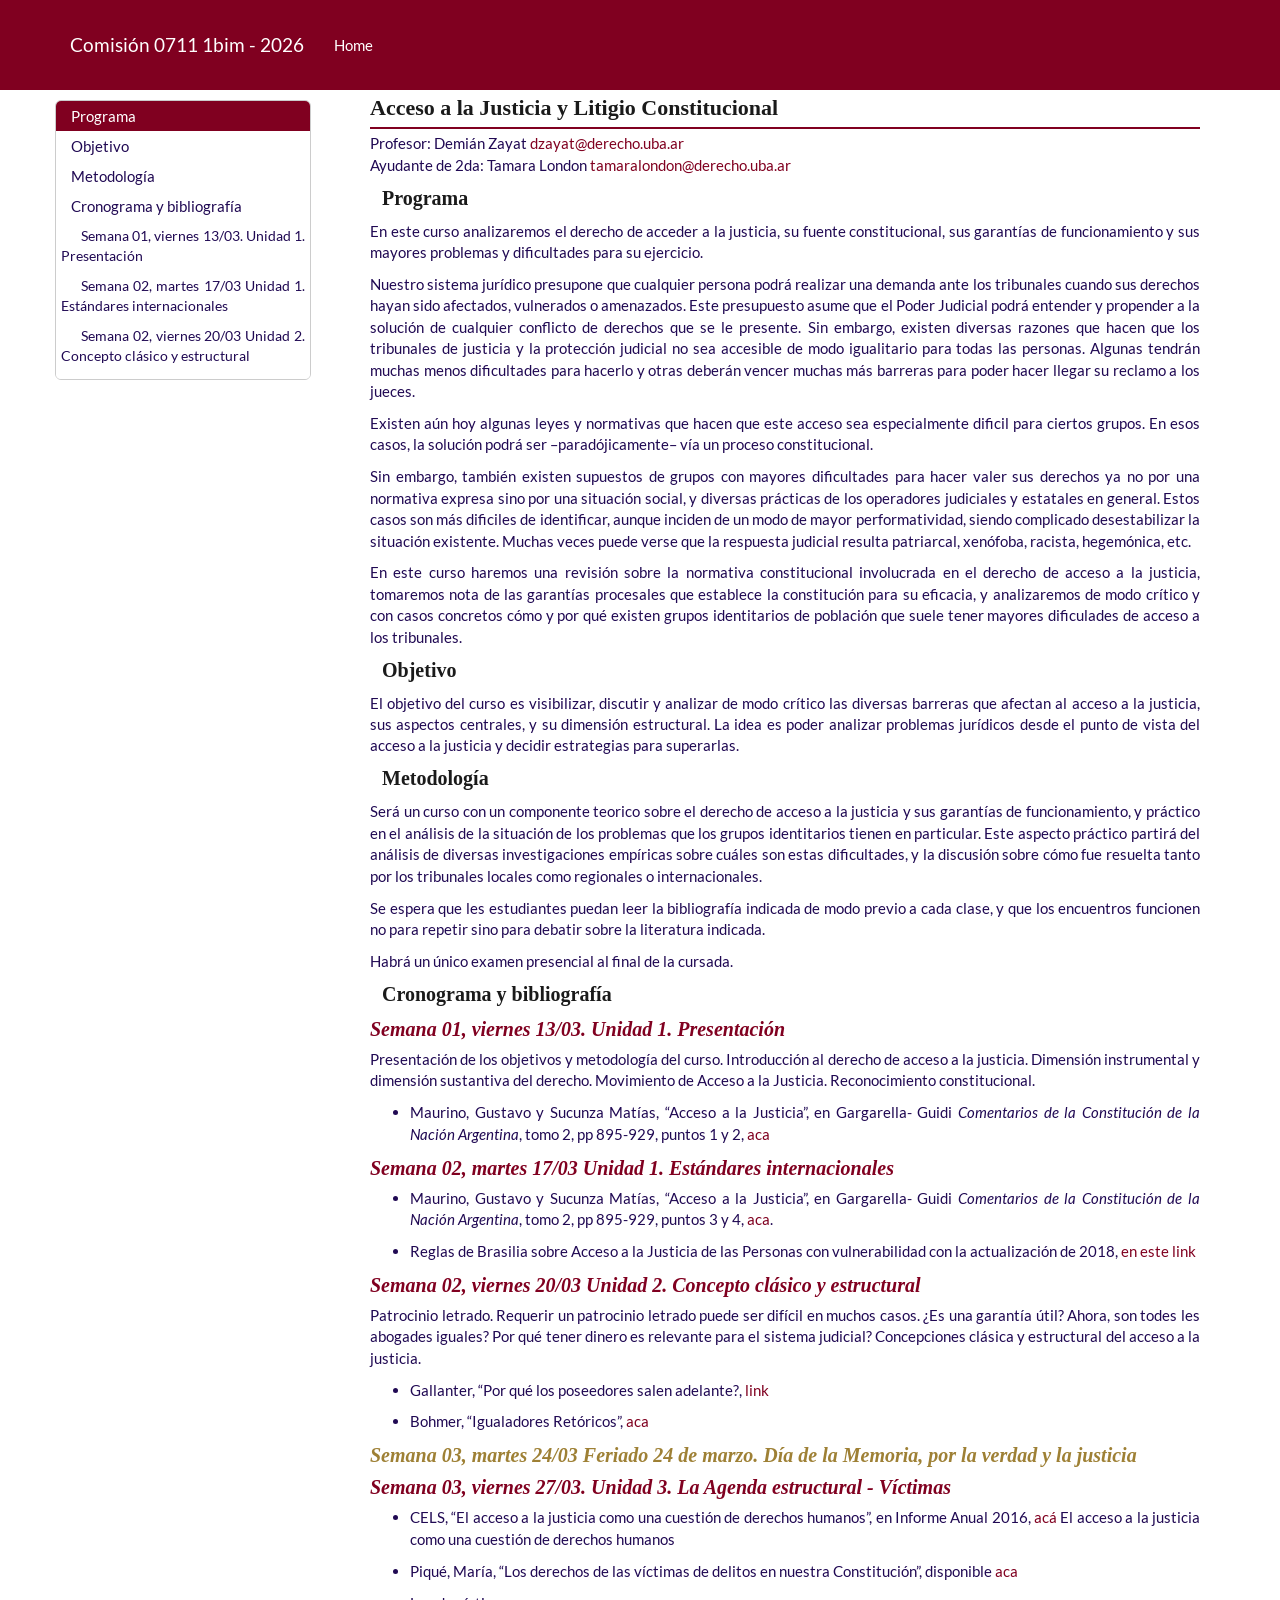
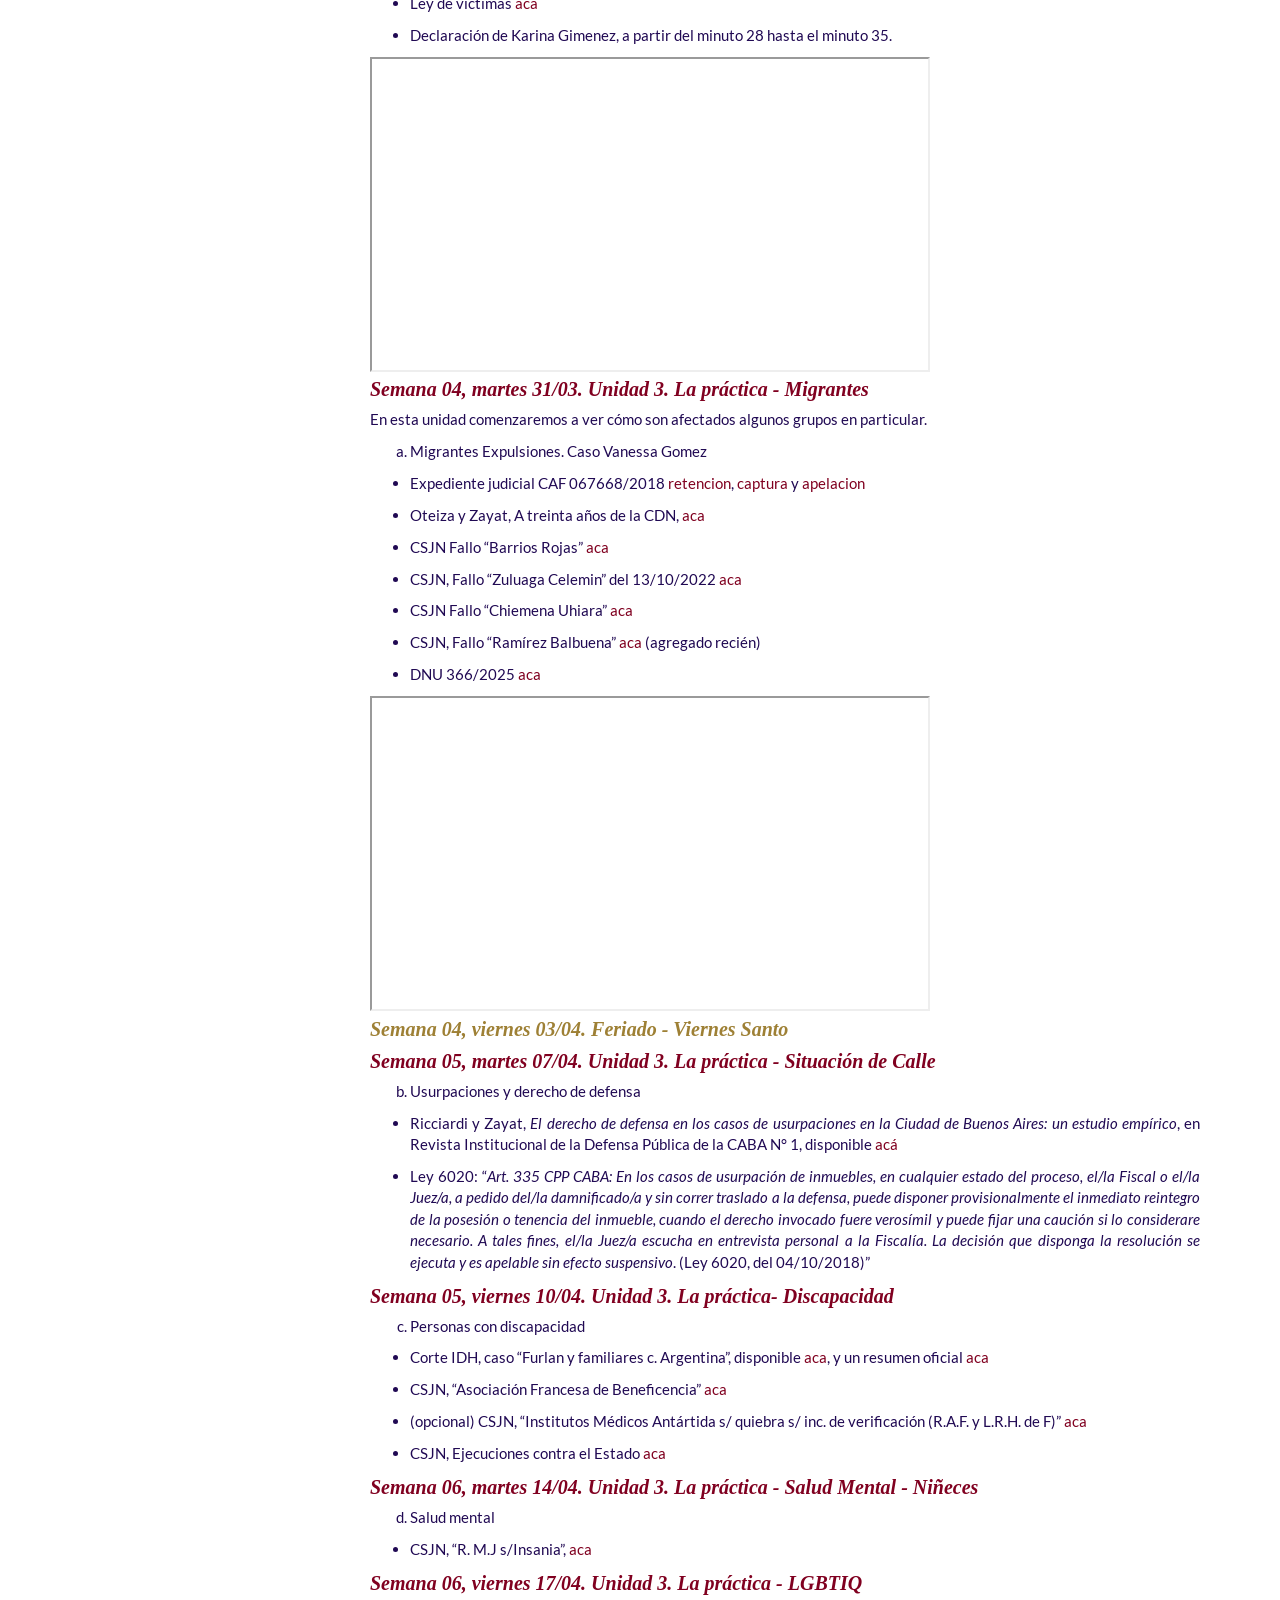
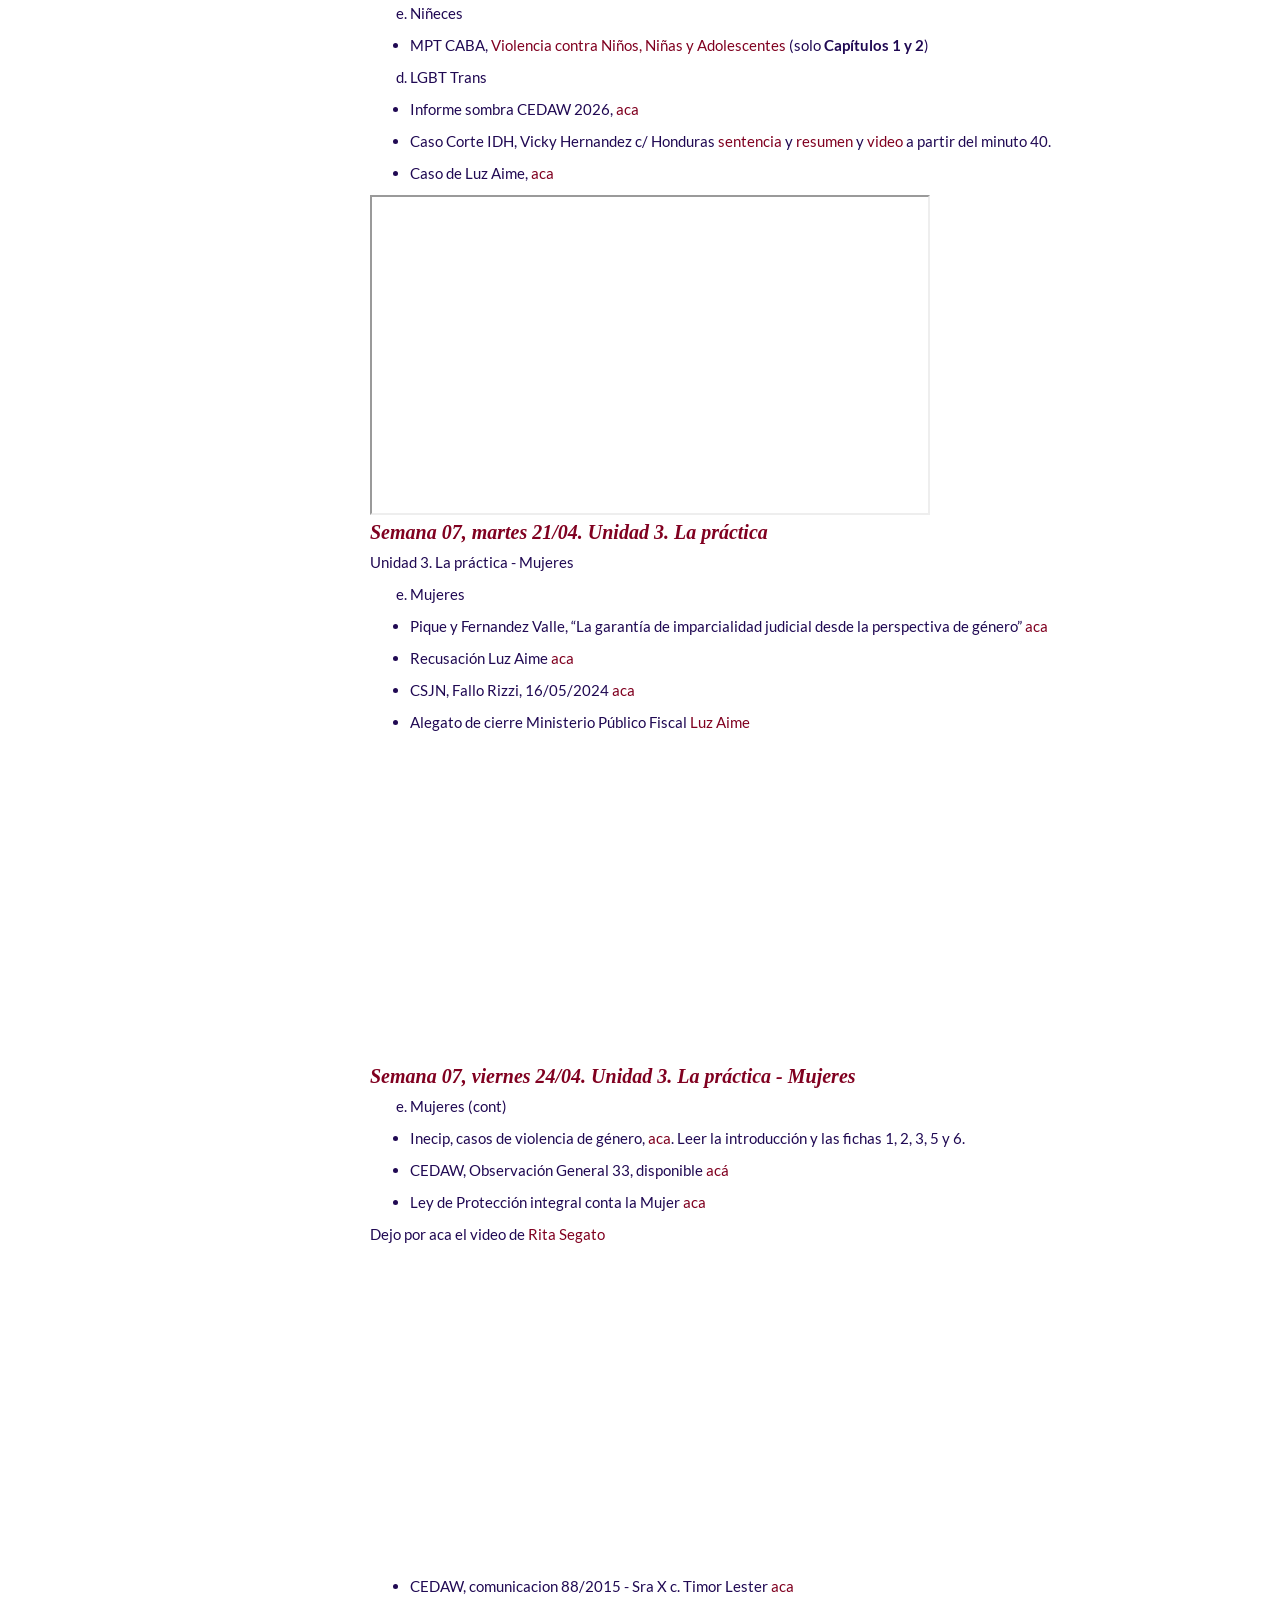
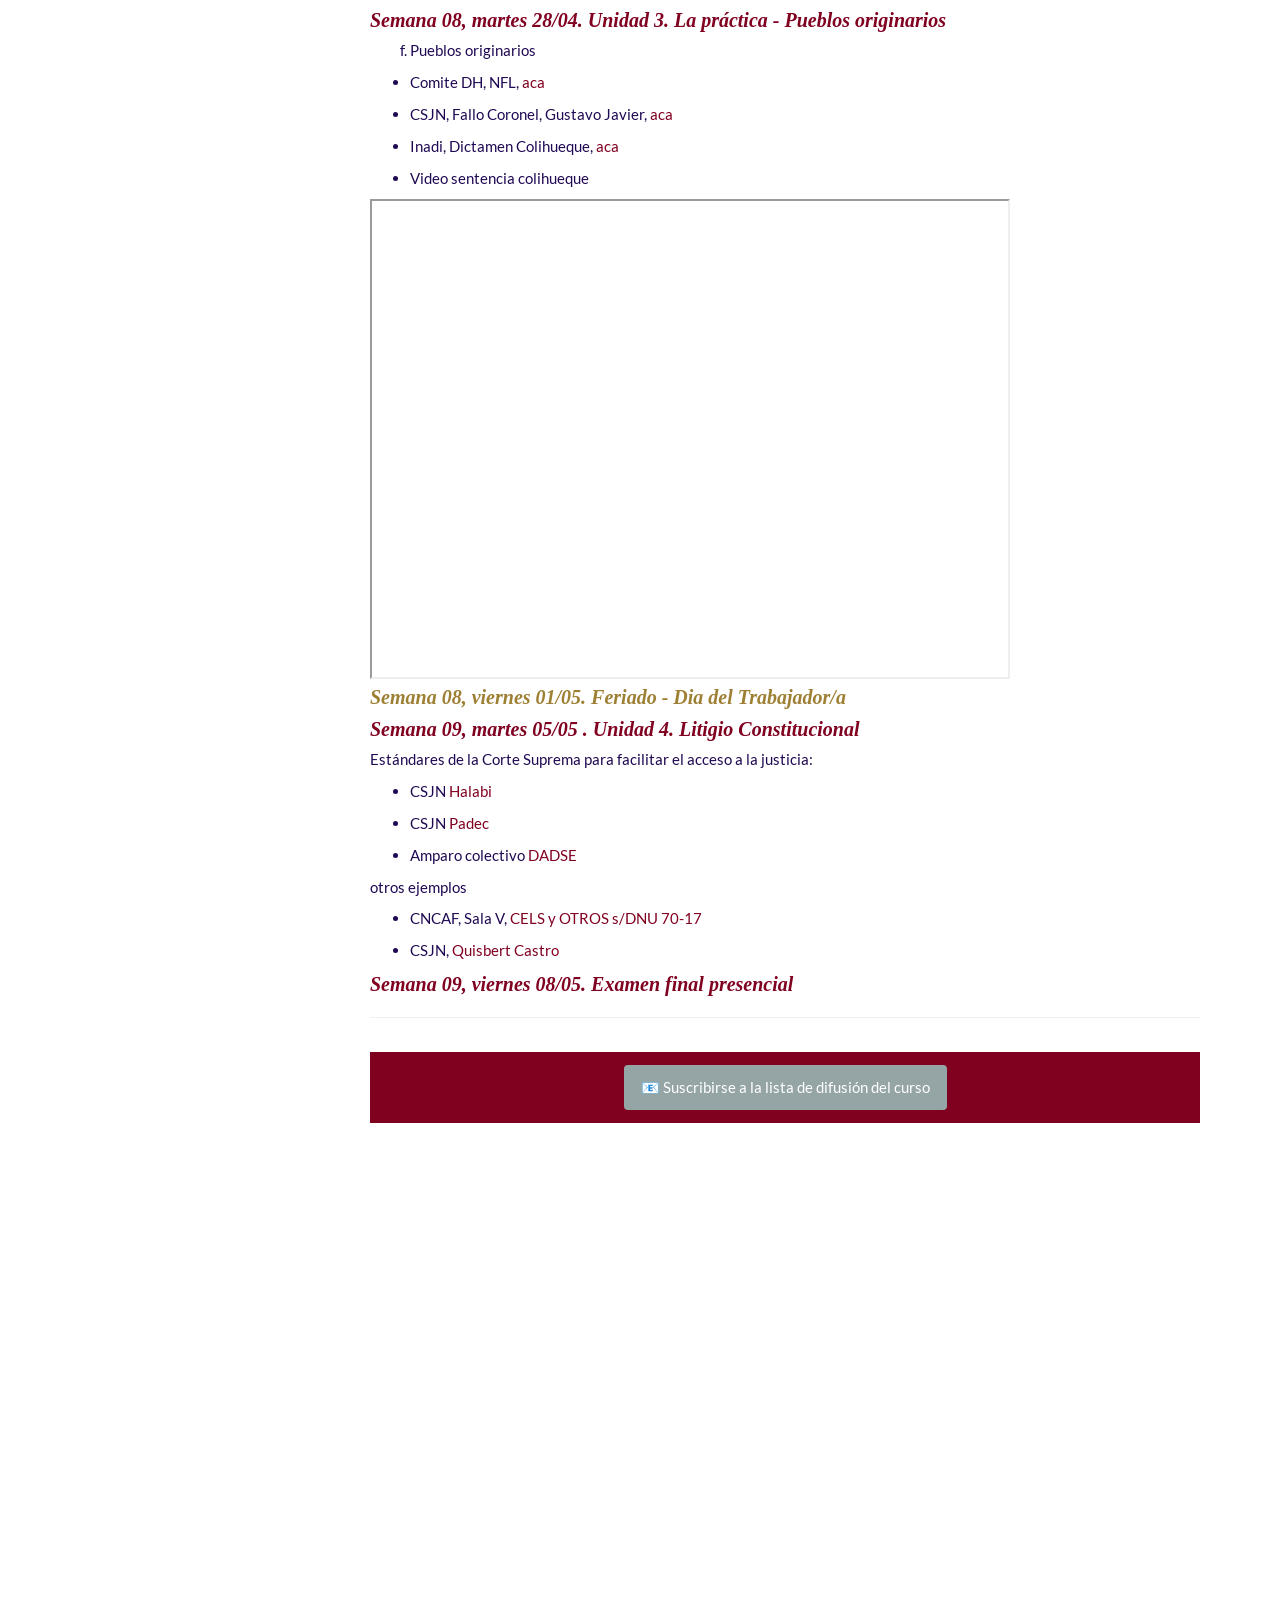
==== commit 6a5747f1: "clase niñeces y trans" ====
--- a/docs/index.html
+++ b/docs/index.html
@@ -13,7 +13,7 @@
 
 <title>Acceso a la Justicia y Litigio Constitucional</title>
 
-<script src="site_libs/header-attrs-2.30/header-attrs.js"></script>
+<script src="site_libs/header-attrs-2.29/header-attrs.js"></script>
 <script src="site_libs/jquery-3.6.0/jquery-3.6.0.min.js"></script>
 <meta name="viewport" content="width=device-width, initial-scale=1" />
 <link href="site_libs/bootstrap-3.3.5/css/flatly.min.css" rel="stylesheet" />
@@ -579,26 +579,28 @@
 <li>CSJN, “R. M.J s/Insania”, <a
 href="https://drive.google.com/file/d/1c29zw3cQDmwNGuO-GDR15KUq7Xc-UZJb/view?usp=sharing">aca</a></li>
 </ul>
+</div>
+<div id="semana-06-viernes-1704.-unidad-3.-la-práctica---lgbtiq"
+class="section level3">
+<h3>Semana 06, viernes 17/04. Unidad 3. La práctica - LGBTIQ</h3>
 <ol start="5" style="list-style-type: lower-alpha">
 <li>Niñeces</li>
 </ol>
 <ul>
 <li>MPT CABA, <a
 href="https://drive.google.com/file/d/1lc3H955K8Wx1-7mdtDAJX--CBBcqXfuX/view?usp=sharing">Violencia
-contra Niños, Niñas y Adolescentes</a> (solo Capítulos 1 y 2)</li>
-</ul>
-</div>
-<div id="semana-06-viernes-1704.-unidad-3.-la-práctica---lgbtiq"
-class="section level3">
-<h3>Semana 06, viernes 17/04. Unidad 3. La práctica - LGBTIQ</h3>
+contra Niños, Niñas y Adolescentes</a> (solo <strong>Capítulos 1 y
+2</strong>)</li>
+</ul>
 <ol start="4" style="list-style-type: lower-alpha">
 <li>LGBT Trans</li>
 </ol>
 <ul>
-<li><p>Informe sombra CEDAW 2026, <a
-href="https://drive.google.com/file/d/1-MXugF9SyQNYE-aD3kk4VbEC-W0ZqdvX/view?usp=sharing">aca</a></p></li>
-<li><p>Violencia institucional contra personas trans, <a
-href="https://drive.google.com/file/d/1NWDuVTHVpSSWbHTuvP6WPAy6waXvDyXo/view">ponencia</a></p></li>
+<li>Informe sombra CEDAW 2026, <a
+href="https://drive.google.com/file/d/1-MXugF9SyQNYE-aD3kk4VbEC-W0ZqdvX/view?usp=sharing">aca</a></li>
+</ul>
+<!-- -   Violencia institucional contra personas trans, [ponencia](https://drive.google.com/file/d/1NWDuVTHVpSSWbHTuvP6WPAy6waXvDyXo/view) -->
+<ul>
 <li><p>Caso Corte IDH, Vicky Hernandez c/ Honduras <a
 href="https://www.corteidh.or.cr/docs/casos/articulos/seriec_422_esp.pdf">sentencia</a>
 y <a
@@ -610,8 +612,7 @@
 </ul>
 <iframe src="https://drive.google.com/file/d/10sNUdx9RvOP_lPg7TqSARLt-t0268FTV/preview" width="560" height="320" allow="autoplay">
 </iframe>
-<iframe width="560" height="315" src="https://www.youtube.com/embed/FI_aw0aFbeo?si=VVXl8e0I0X8_X4m5&amp;controls=0&amp;start=81" title="YouTube video player" frameborder="0" allow="accelerometer; autoplay; clipboard-write; encrypted-media; gyroscope; picture-in-picture; web-share" referrerpolicy="strict-origin-when-cross-origin" allowfullscreen>
-</iframe>
+<!-- <iframe width="560" height="315" src="https://www.youtube.com/embed/FI_aw0aFbeo?si=VVXl8e0I0X8_X4m5&amp;controls=0&amp;start=81" title="YouTube video player" frameborder="0" allow="accelerometer; autoplay; clipboard-write; encrypted-media; gyroscope; picture-in-picture; web-share" referrerpolicy="strict-origin-when-cross-origin" allowfullscreen></iframe> -->
 </div>
 <div id="semana-07-martes-2104.-unidad-3.-la-práctica"
 class="section level3">
--- a/docs/styles.css
+++ b/docs/styles.css
@@ -98,4 +98,3 @@
   background-color:#800020 ;
     border-color: transparent;;
 }
-
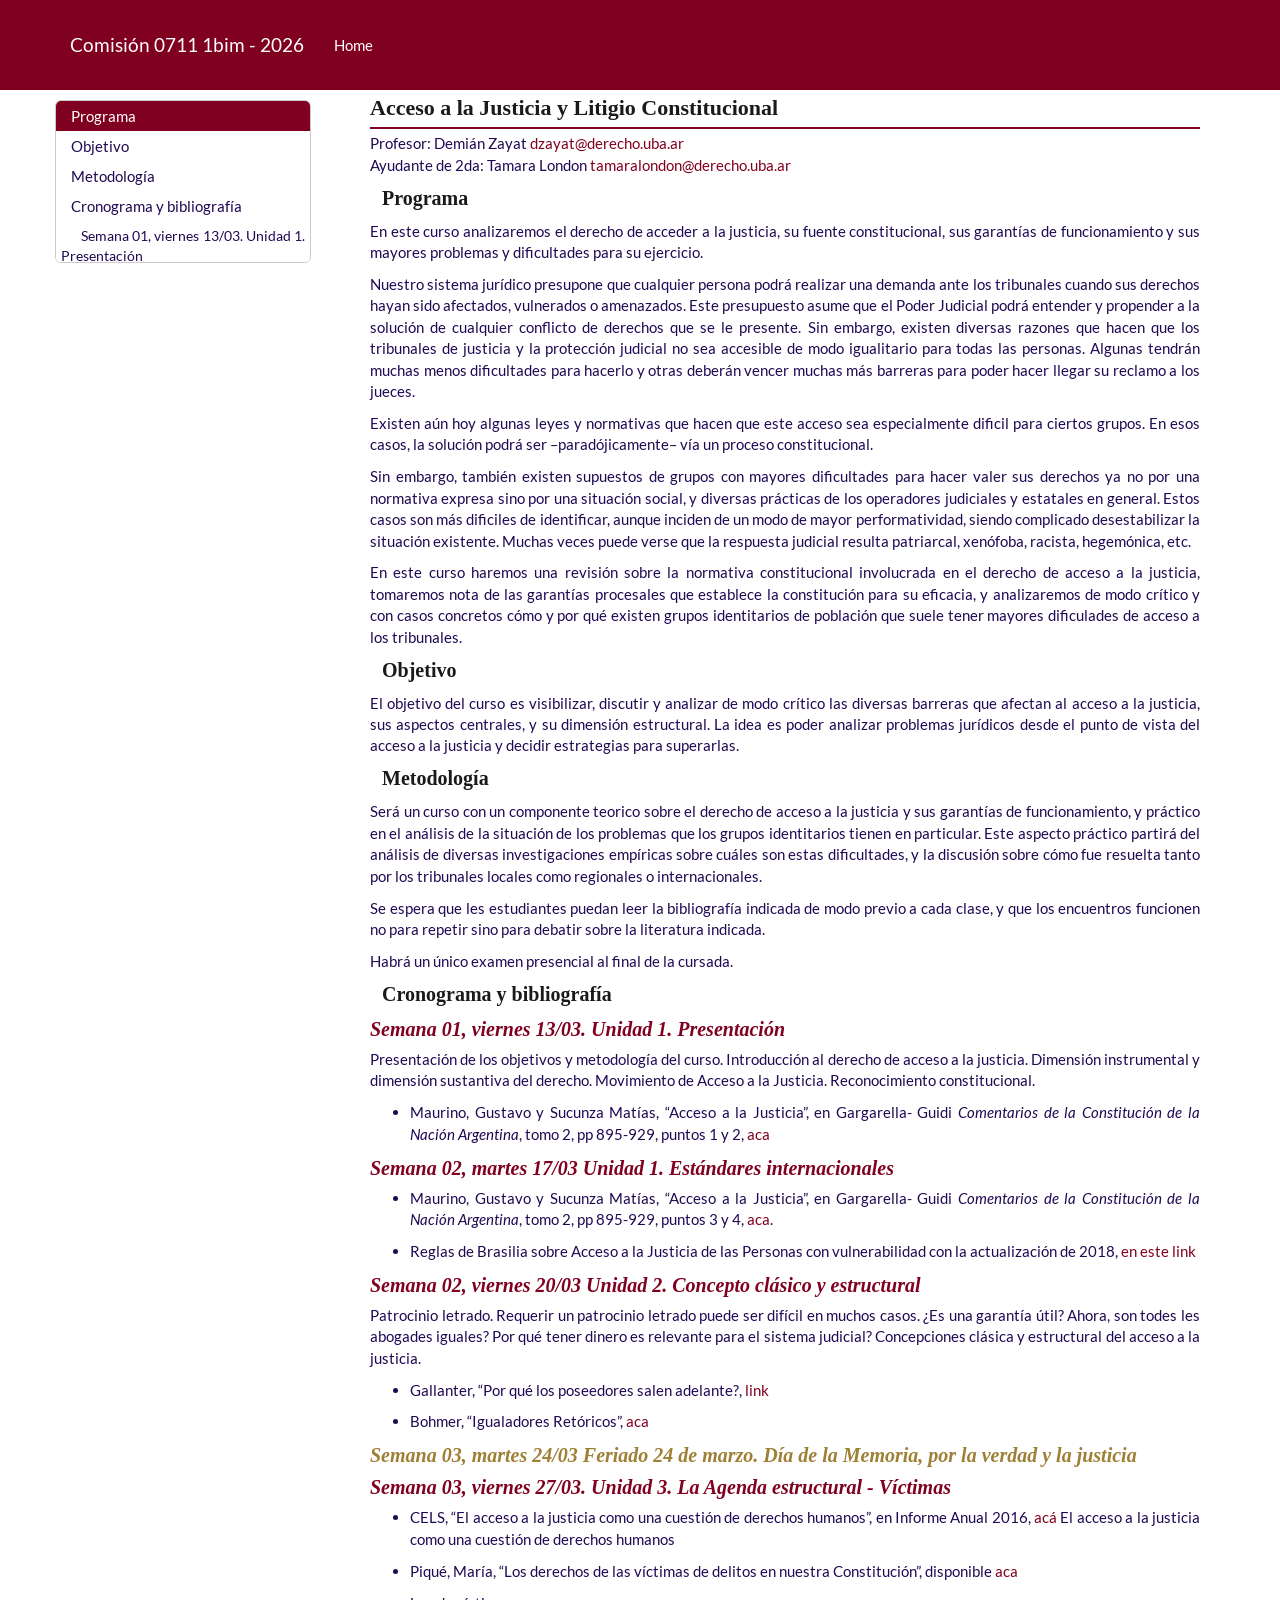
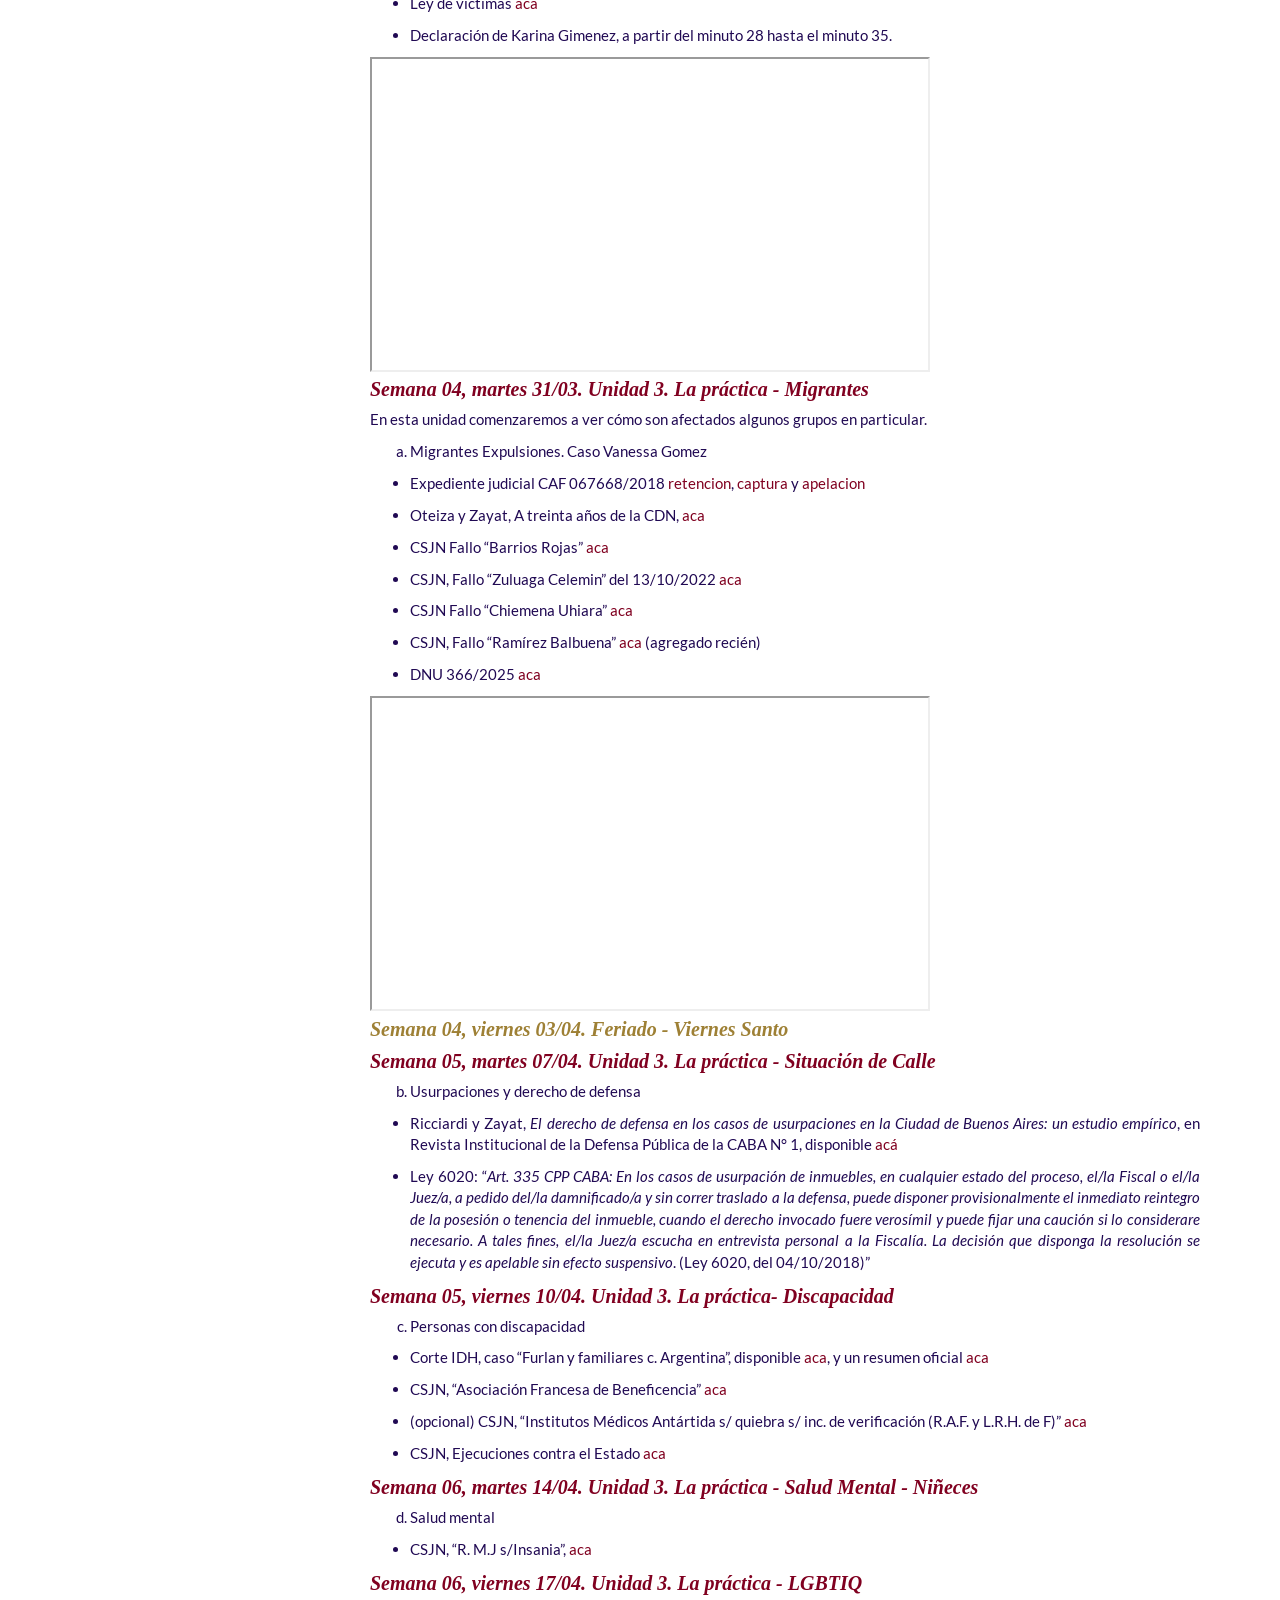
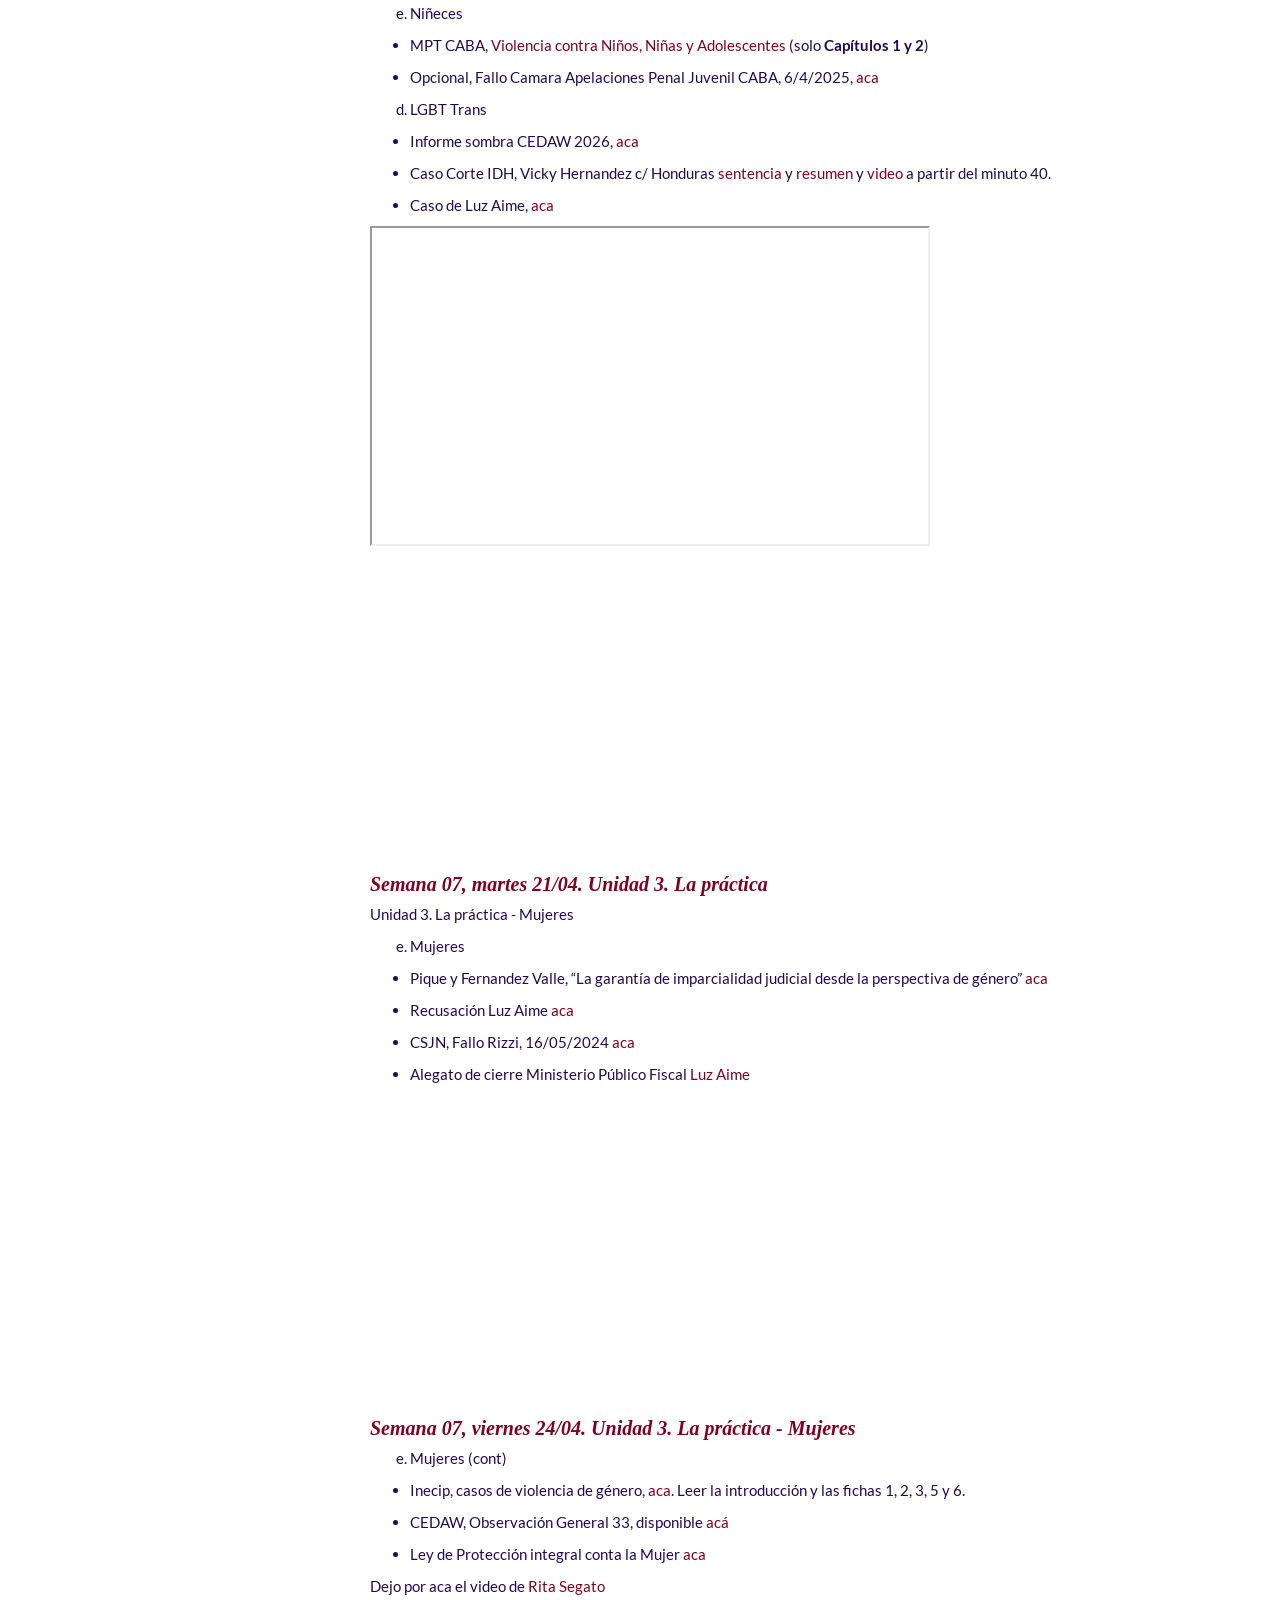
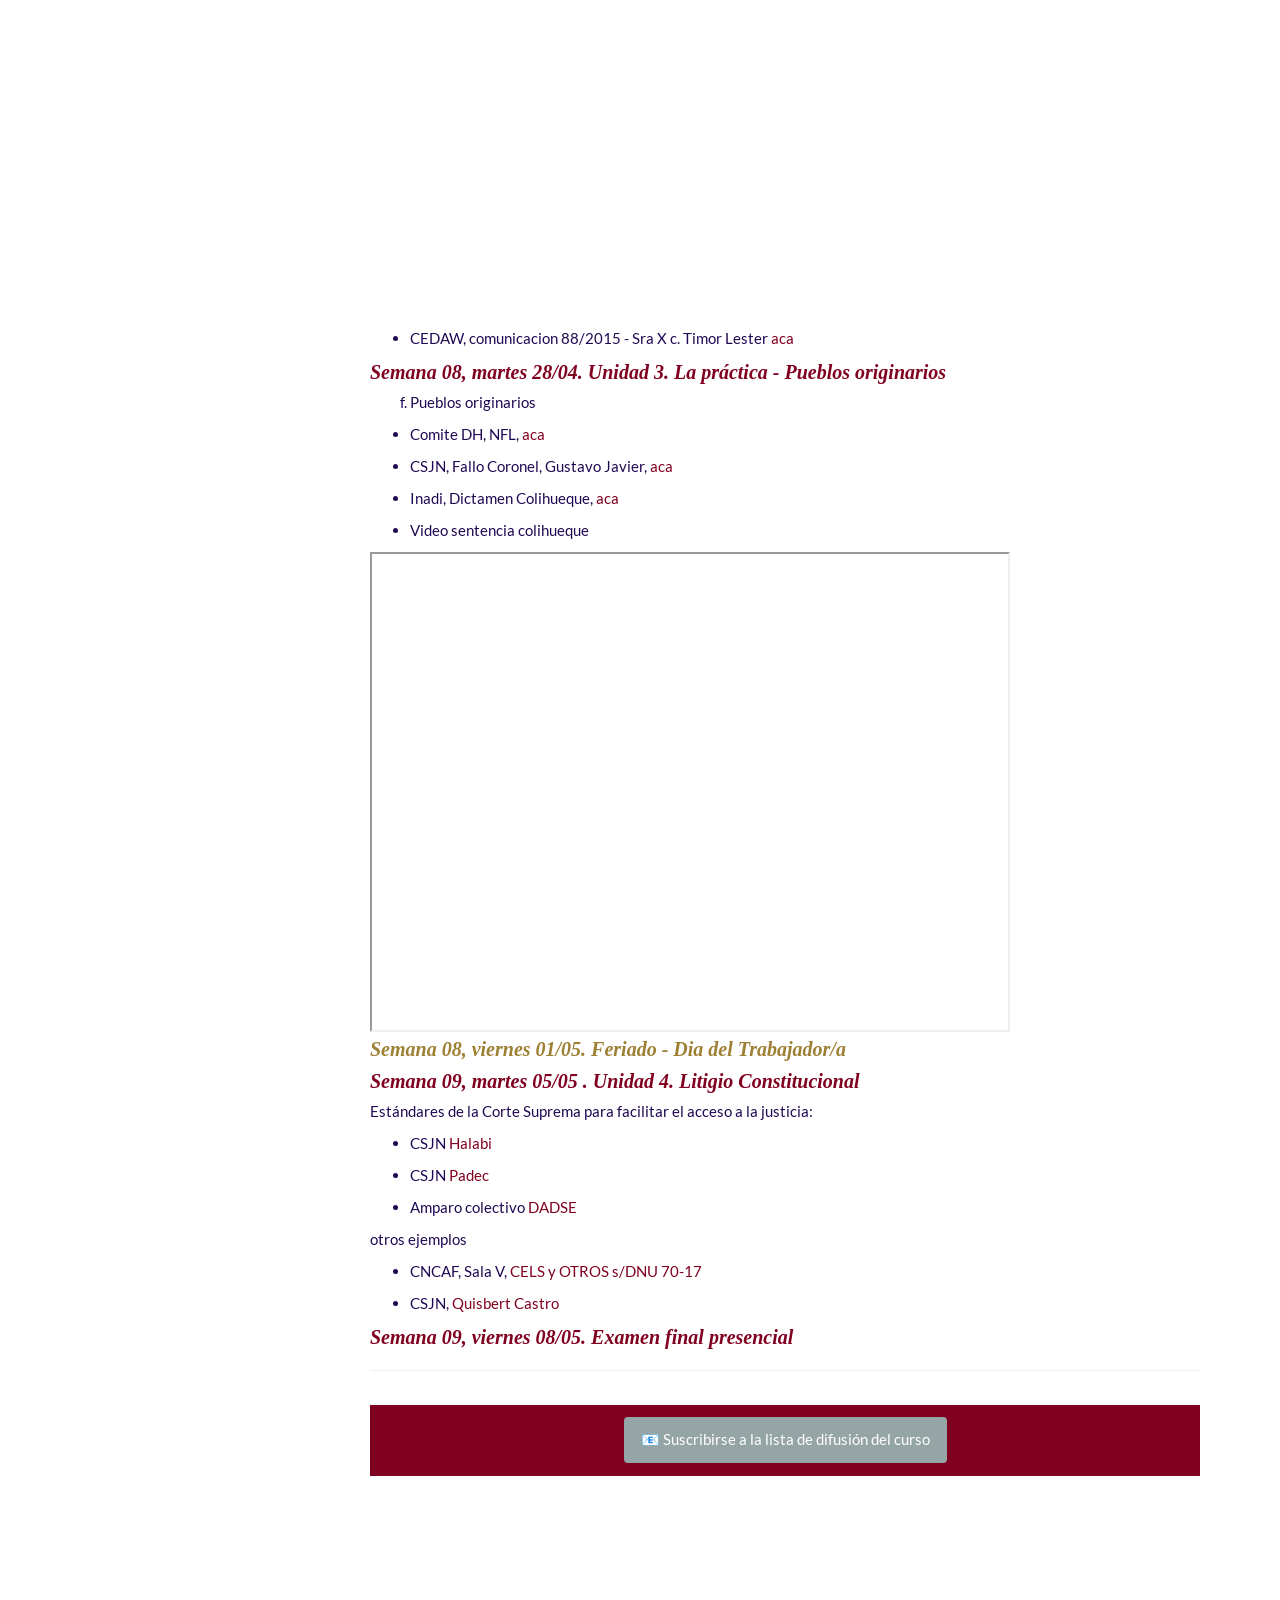
==== commit 5e867abb: "fallo penal juvenil" ====
--- a/docs/index.html
+++ b/docs/index.html
@@ -587,10 +587,13 @@
 <li>Niñeces</li>
 </ol>
 <ul>
-<li>MPT CABA, <a
+<li><p>MPT CABA, <a
 href="https://drive.google.com/file/d/1lc3H955K8Wx1-7mdtDAJX--CBBcqXfuX/view?usp=sharing">Violencia
 contra Niños, Niñas y Adolescentes</a> (solo <strong>Capítulos 1 y
-2</strong>)</li>
+2</strong>)</p></li>
+<li><p>Opcional, Fallo Camara Apelaciones Penal Juvenil CABA, 6/4/2025,
+<a
+href="https://drive.google.com/file/d/1aXssgEyYJ8y3i_Vc8h3LngVQcR3PCvnb/view?usp=sharing">aca</a></p></li>
 </ul>
 <ol start="4" style="list-style-type: lower-alpha">
 <li>LGBT Trans</li>
@@ -612,7 +615,8 @@
 </ul>
 <iframe src="https://drive.google.com/file/d/10sNUdx9RvOP_lPg7TqSARLt-t0268FTV/preview" width="560" height="320" allow="autoplay">
 </iframe>
-<!-- <iframe width="560" height="315" src="https://www.youtube.com/embed/FI_aw0aFbeo?si=VVXl8e0I0X8_X4m5&amp;controls=0&amp;start=81" title="YouTube video player" frameborder="0" allow="accelerometer; autoplay; clipboard-write; encrypted-media; gyroscope; picture-in-picture; web-share" referrerpolicy="strict-origin-when-cross-origin" allowfullscreen></iframe> -->
+<iframe width="560" height="315" src="https://www.youtube.com/embed/FI_aw0aFbeo?si=VVXl8e0I0X8_X4m5&amp;controls=0&amp;start=81" title="YouTube video player" frameborder="0" allow="accelerometer; autoplay; clipboard-write; encrypted-media; gyroscope; picture-in-picture; web-share" referrerpolicy="strict-origin-when-cross-origin" allowfullscreen>
+</iframe>
 </div>
 <div id="semana-07-martes-2104.-unidad-3.-la-práctica"
 class="section level3">
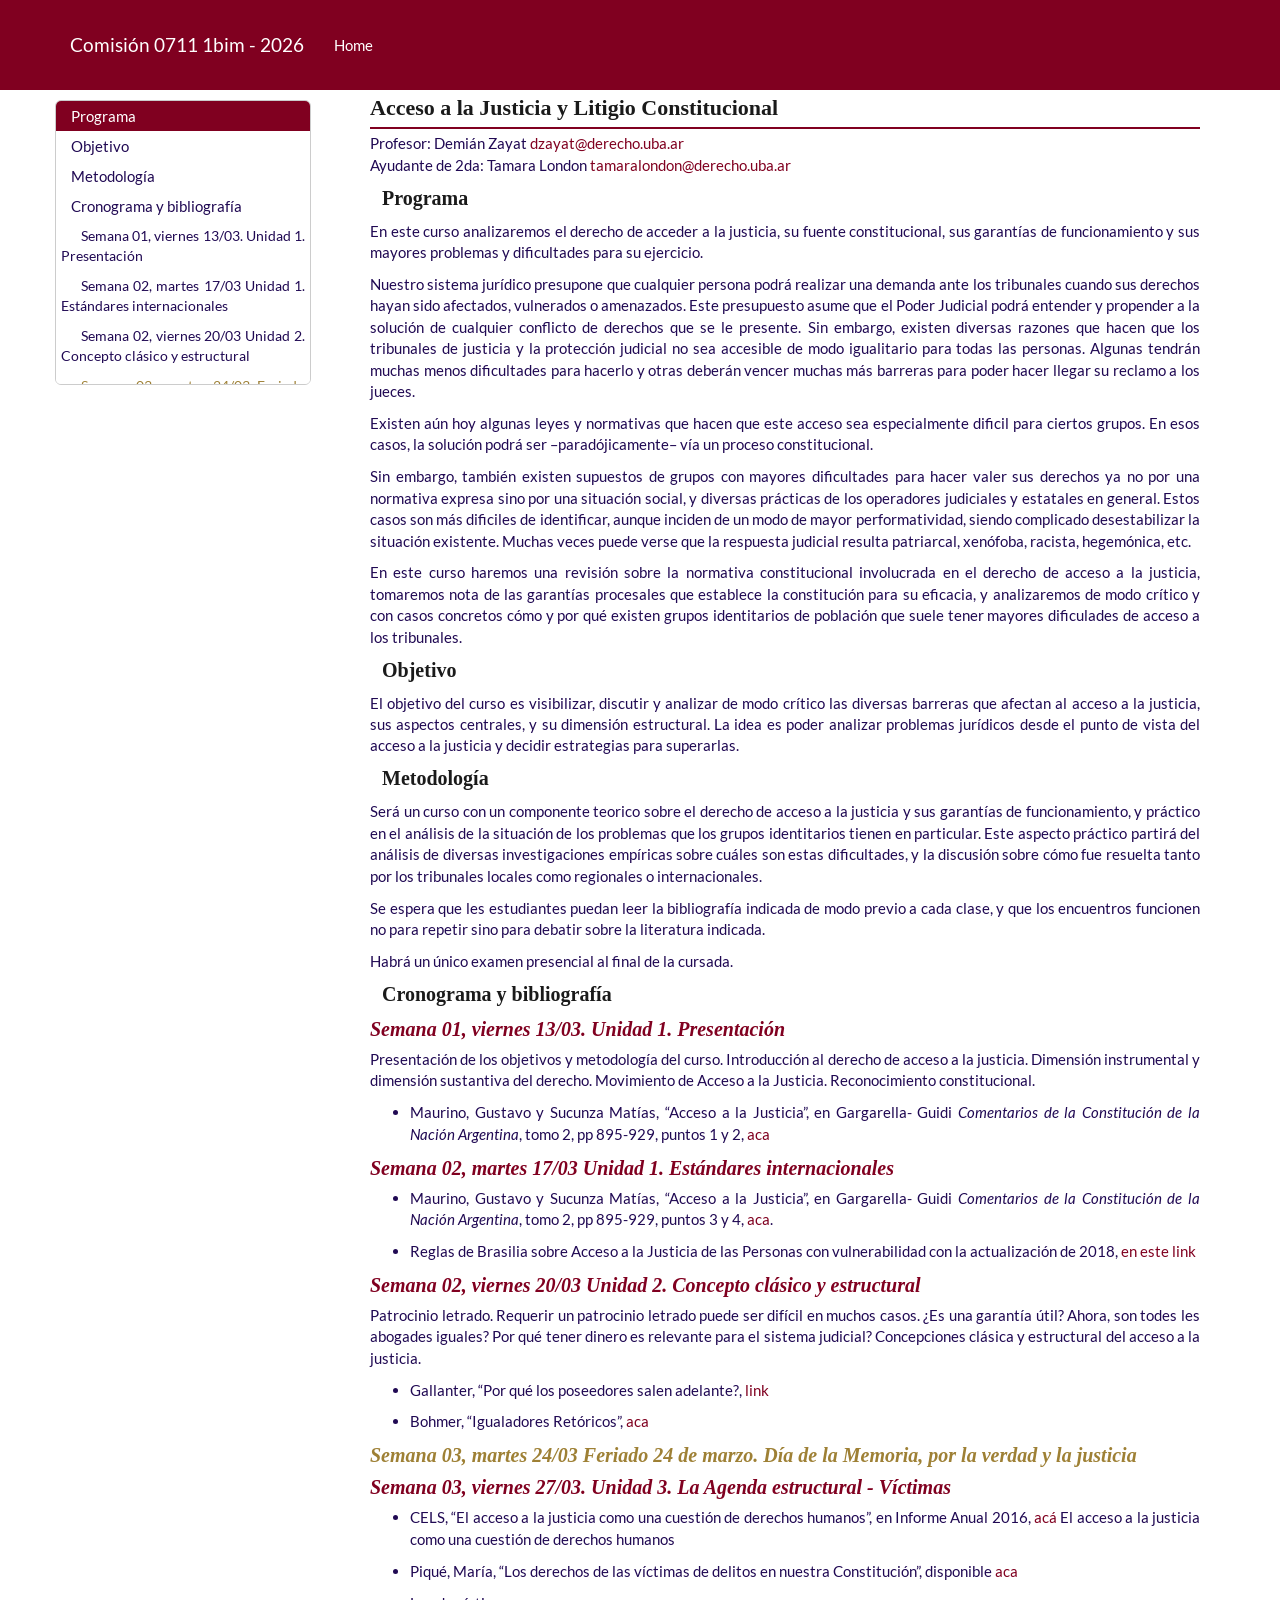
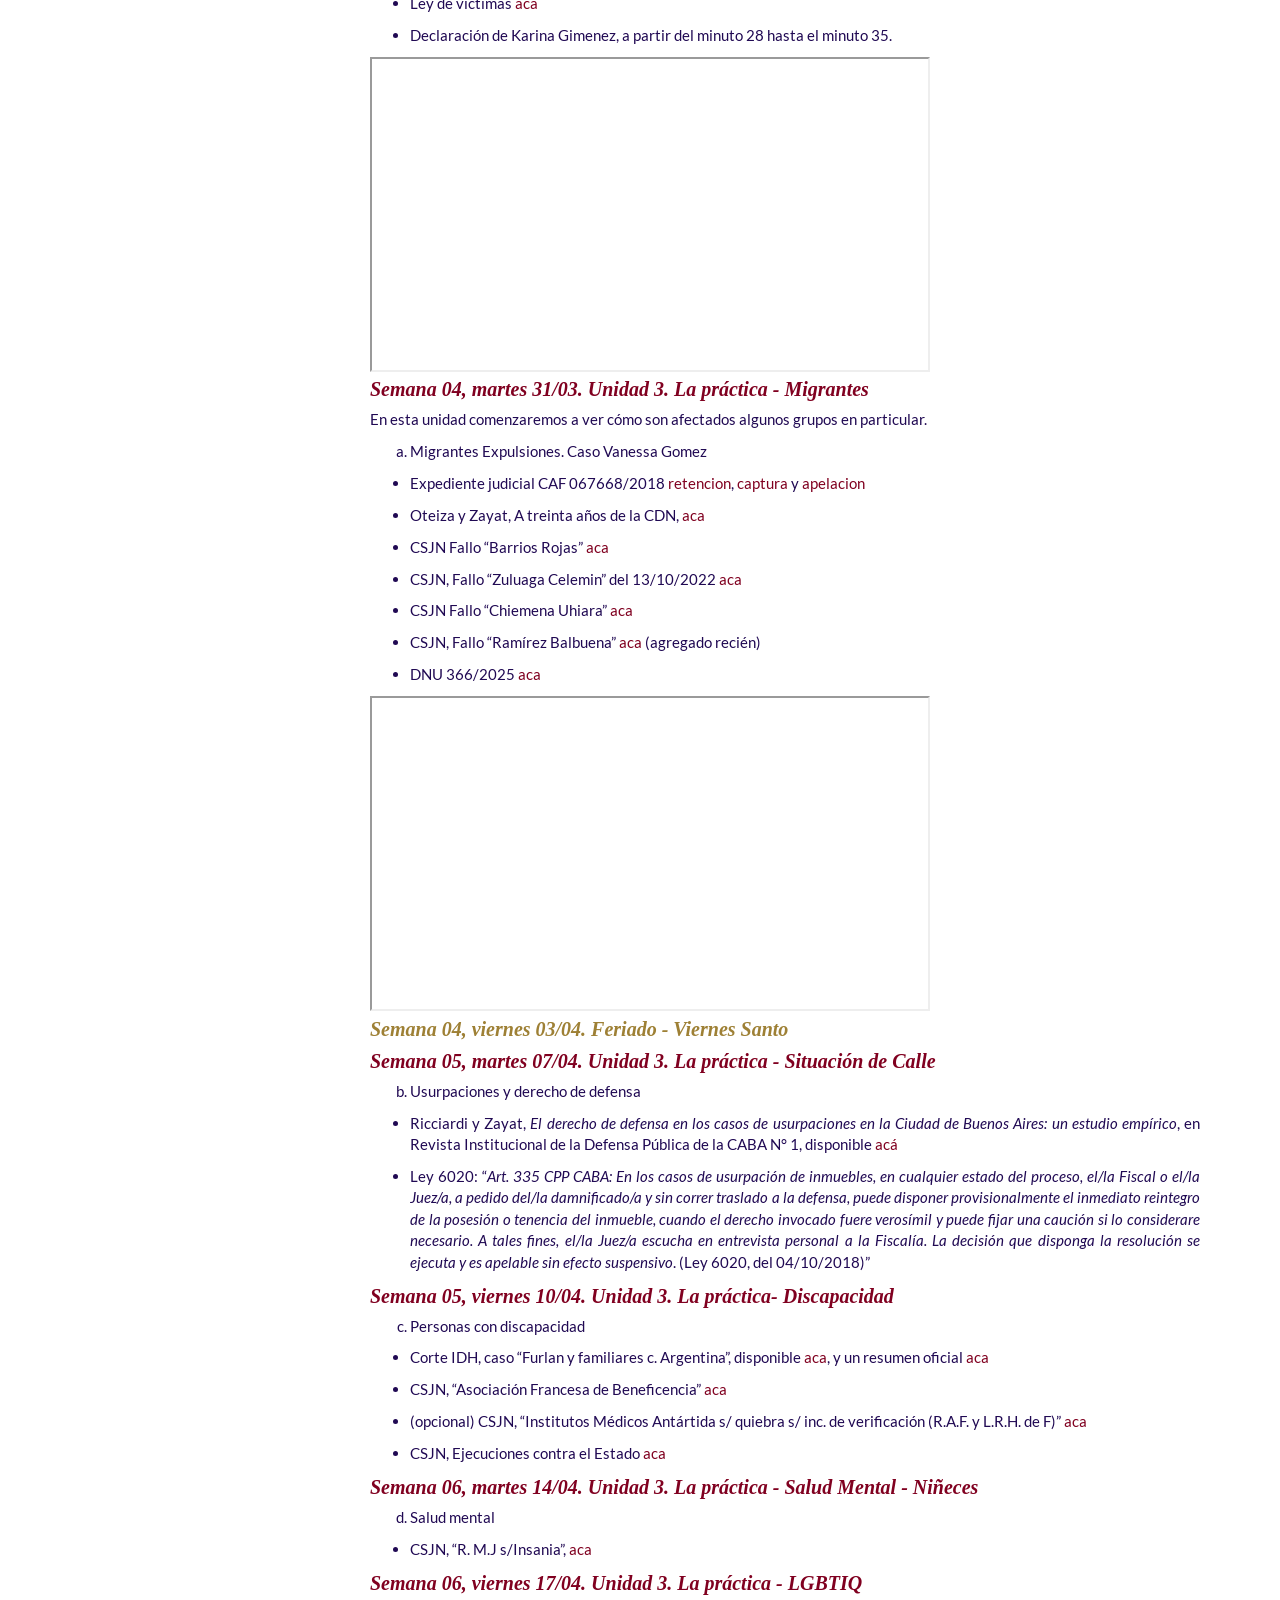
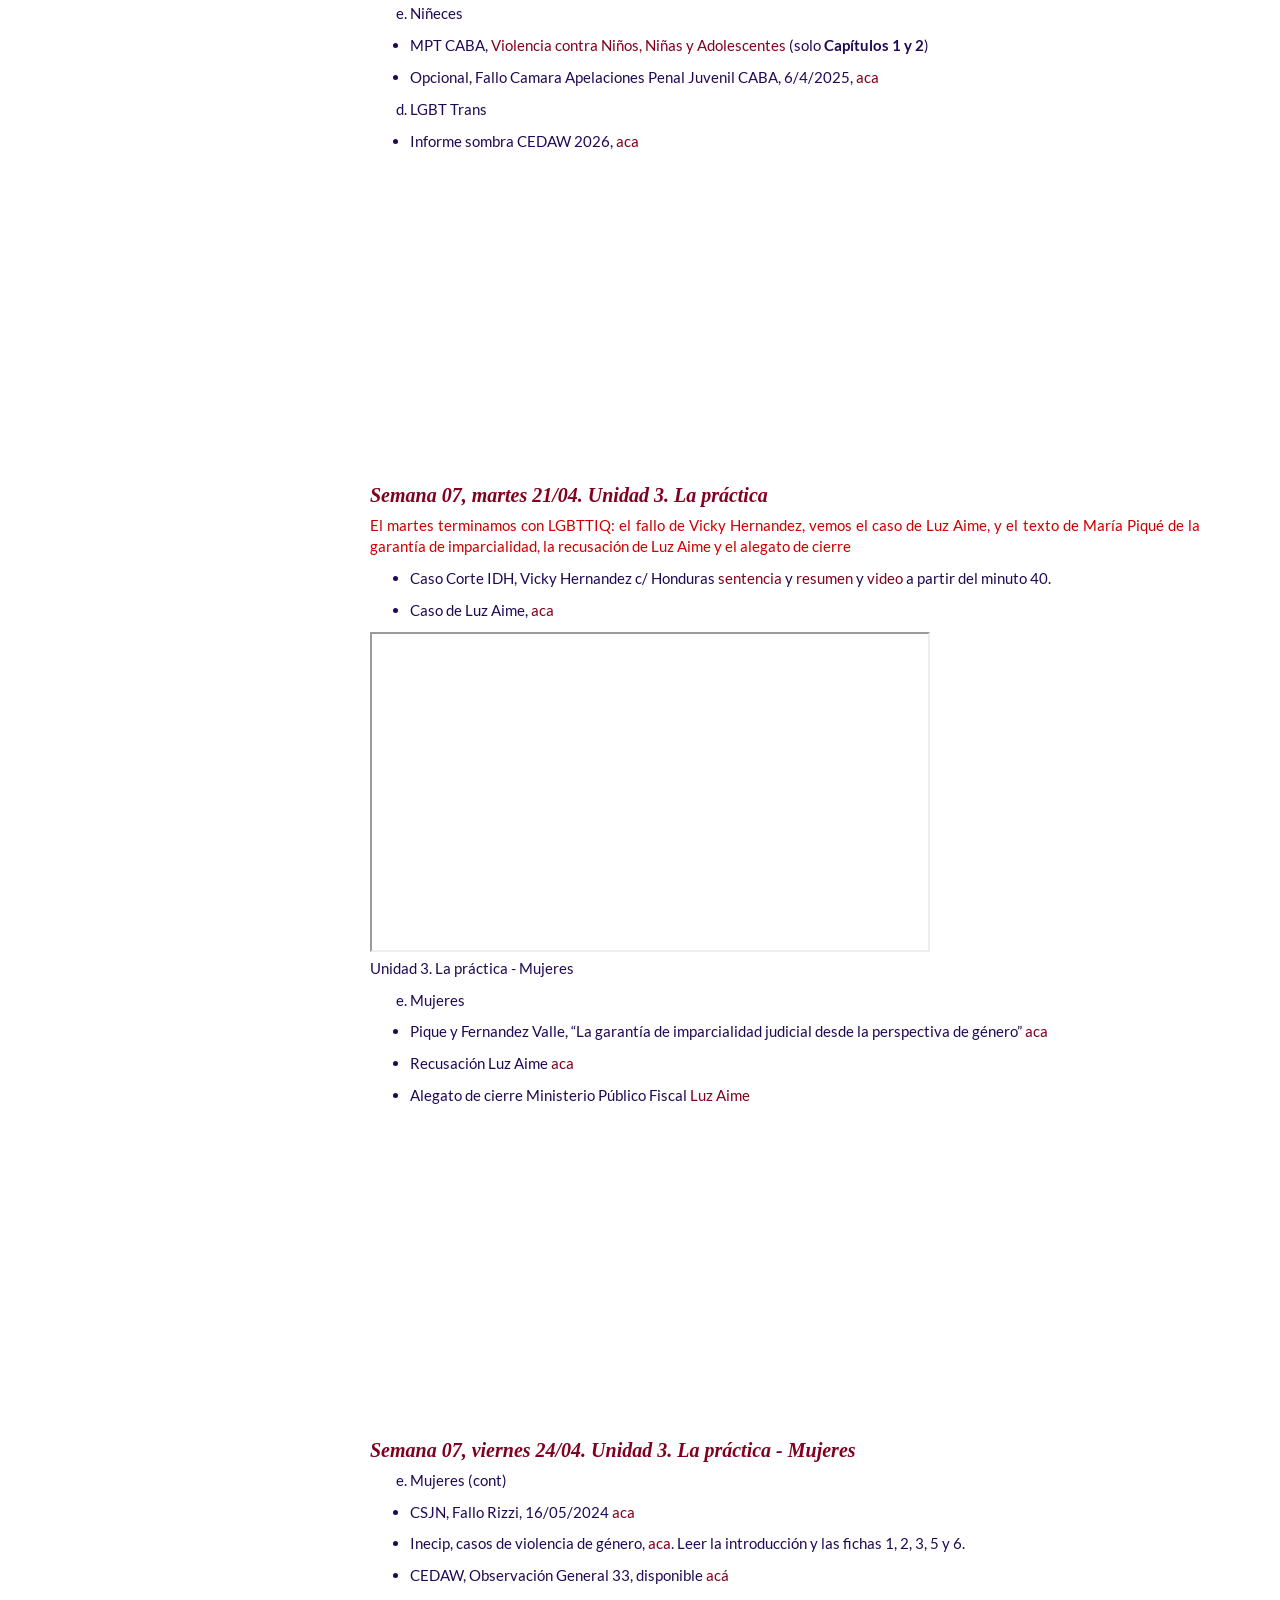
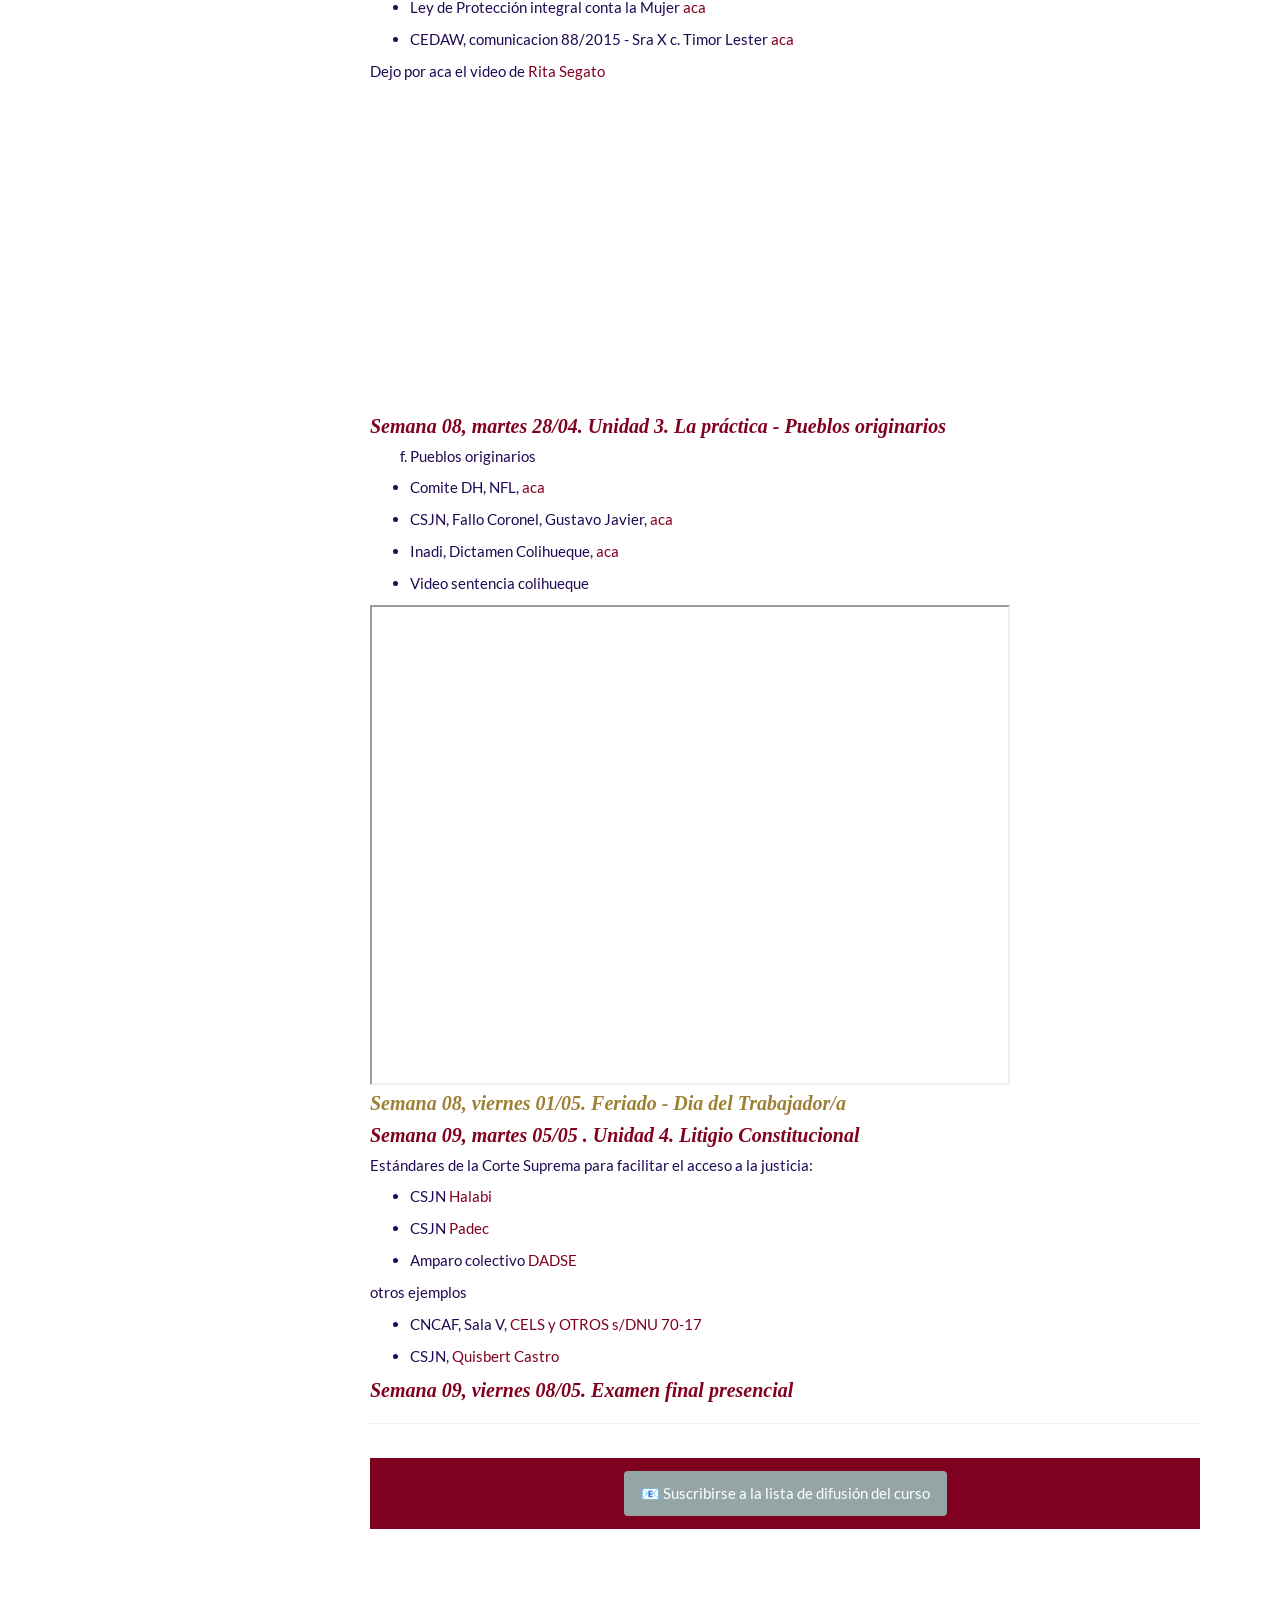
==== commit fe458661: "lgbt mas mujeres" ====
--- a/docs/index.html
+++ b/docs/index.html
@@ -603,6 +603,16 @@
 href="https://drive.google.com/file/d/1-MXugF9SyQNYE-aD3kk4VbEC-W0ZqdvX/view?usp=sharing">aca</a></li>
 </ul>
 <!-- -   Violencia institucional contra personas trans, [ponencia](https://drive.google.com/file/d/1NWDuVTHVpSSWbHTuvP6WPAy6waXvDyXo/view) -->
+<iframe width="560" height="315" src="https://www.youtube.com/embed/FI_aw0aFbeo?si=VVXl8e0I0X8_X4m5&amp;controls=0&amp;start=81" title="YouTube video player" frameborder="0" allow="accelerometer; autoplay; clipboard-write; encrypted-media; gyroscope; picture-in-picture; web-share" referrerpolicy="strict-origin-when-cross-origin" allowfullscreen>
+</iframe>
+</div>
+<div id="semana-07-martes-2104.-unidad-3.-la-práctica"
+class="section level3">
+<h3>Semana 07, martes 21/04. Unidad 3. La práctica</h3>
+<p><span class="red">El martes terminamos con LGBTTIQ: el fallo de Vicky
+Hernandez, vemos el caso de Luz Aime, y el texto de María Piqué de la
+garantía de imparcialidad, la recusación de Luz Aime y el alegato de
+cierre</span></p>
 <ul>
 <li><p>Caso Corte IDH, Vicky Hernandez c/ Honduras <a
 href="https://www.corteidh.or.cr/docs/casos/articulos/seriec_422_esp.pdf">sentencia</a>
@@ -615,12 +625,6 @@
 </ul>
 <iframe src="https://drive.google.com/file/d/10sNUdx9RvOP_lPg7TqSARLt-t0268FTV/preview" width="560" height="320" allow="autoplay">
 </iframe>
-<iframe width="560" height="315" src="https://www.youtube.com/embed/FI_aw0aFbeo?si=VVXl8e0I0X8_X4m5&amp;controls=0&amp;start=81" title="YouTube video player" frameborder="0" allow="accelerometer; autoplay; clipboard-write; encrypted-media; gyroscope; picture-in-picture; web-share" referrerpolicy="strict-origin-when-cross-origin" allowfullscreen>
-</iframe>
-</div>
-<div id="semana-07-martes-2104.-unidad-3.-la-práctica"
-class="section level3">
-<h3>Semana 07, martes 21/04. Unidad 3. La práctica</h3>
 <p>Unidad 3. La práctica - Mujeres</p>
 <ol start="5" style="list-style-type: lower-alpha">
 <li>Mujeres</li>
@@ -631,8 +635,6 @@
 href="https://drive.google.com/file/d/1atsNG8fNfxcBruDPtPve0N3AmUf6OA3h/view?usp=sharing">aca</a></p></li>
 <li><p>Recusación Luz Aime <a
 href="https://drive.google.com/file/d/1ZWe1xva3x_Y0ttVg2CZ4eliKBj-8bbBy/preview">aca</a></p></li>
-<li><p>CSJN, Fallo Rizzi, 16/05/2024 <a
-href="https://drive.google.com/file/d/1W6zEuSV0_wshgD8vEc_1HMRiGjlUa-qS/view?usp=sharing">aca</a></p></li>
 <li><p>Alegato de cierre Ministerio Público Fiscal <a
 href="https://youtu.be/ZKH82JYVLgc">Luz Aime</a></p></li>
 </ul>
@@ -646,6 +648,8 @@
 <li>Mujeres (cont)</li>
 </ol>
 <ul>
+<li><p>CSJN, Fallo Rizzi, 16/05/2024 <a
+href="https://drive.google.com/file/d/1W6zEuSV0_wshgD8vEc_1HMRiGjlUa-qS/view?usp=sharing">aca</a></p></li>
 <li><p>Inecip, casos de violencia de género, <a
 href="https://inecip.org/publicaciones/herramientas-jurisprudenciales-para-el-litigio-con-perspectiva-de-genero/">aca</a>.
 Leer la introducción y las fichas 1, 2, 3, 5 y 6.</p></li>
@@ -653,15 +657,13 @@
 href="https://drive.google.com/file/d/1j3suY4Q3JhS5EzbAvs6_K6XSbQsOQ7D7/view?usp=sharing">acá</a></p></li>
 <li><p>Ley de Protección integral conta la Mujer <a
 href="http://servicios.infoleg.gob.ar/infolegInternet/anexos/150000-154999/152155/texact.htm">aca</a></p></li>
+<li><p>CEDAW, comunicacion 88/2015 - Sra X c. Timor Lester <a
+href="https://drive.google.com/file/d/1eyLvEJwr0kHy8xZMDpxbthoBAkPDBps0/view?usp=sharing">aca</a></p></li>
 </ul>
 <p>Dejo por aca el video de <a href="https://youtu.be/prUqWHKnUd4">Rita
 Segato</a></p>
 <iframe width="560" height="315" src="https://www.youtube.com/embed/prUqWHKnUd4" title="YouTube video player" frameborder="0" allow="accelerometer; autoplay; clipboard-write; encrypted-media; gyroscope; picture-in-picture; web-share" allowfullscreen>
 </iframe>
-<ul>
-<li>CEDAW, comunicacion 88/2015 - Sra X c. Timor Lester <a
-href="https://drive.google.com/file/d/1eyLvEJwr0kHy8xZMDpxbthoBAkPDBps0/view?usp=sharing">aca</a></li>
-</ul>
 </div>
 <div
 id="semana-08-martes-2804.-unidad-3.-la-práctica---pueblos-originarios"
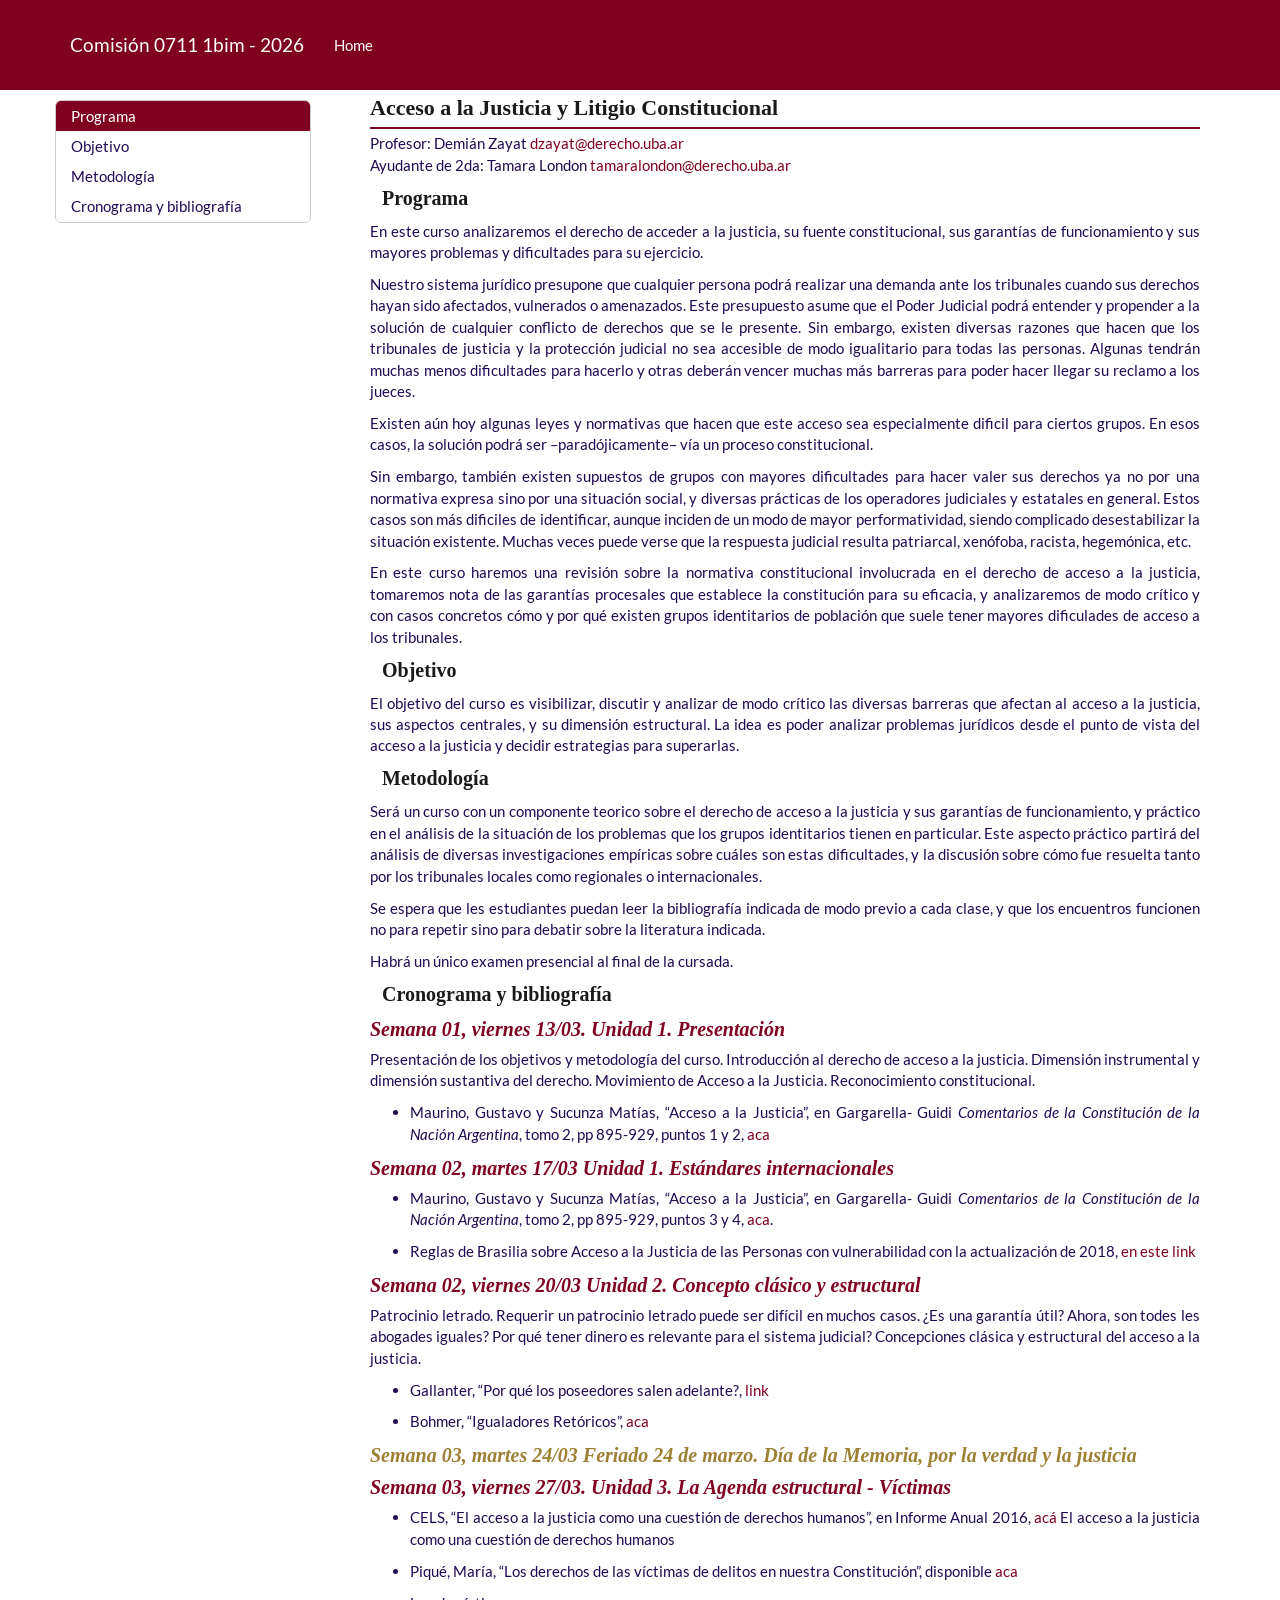
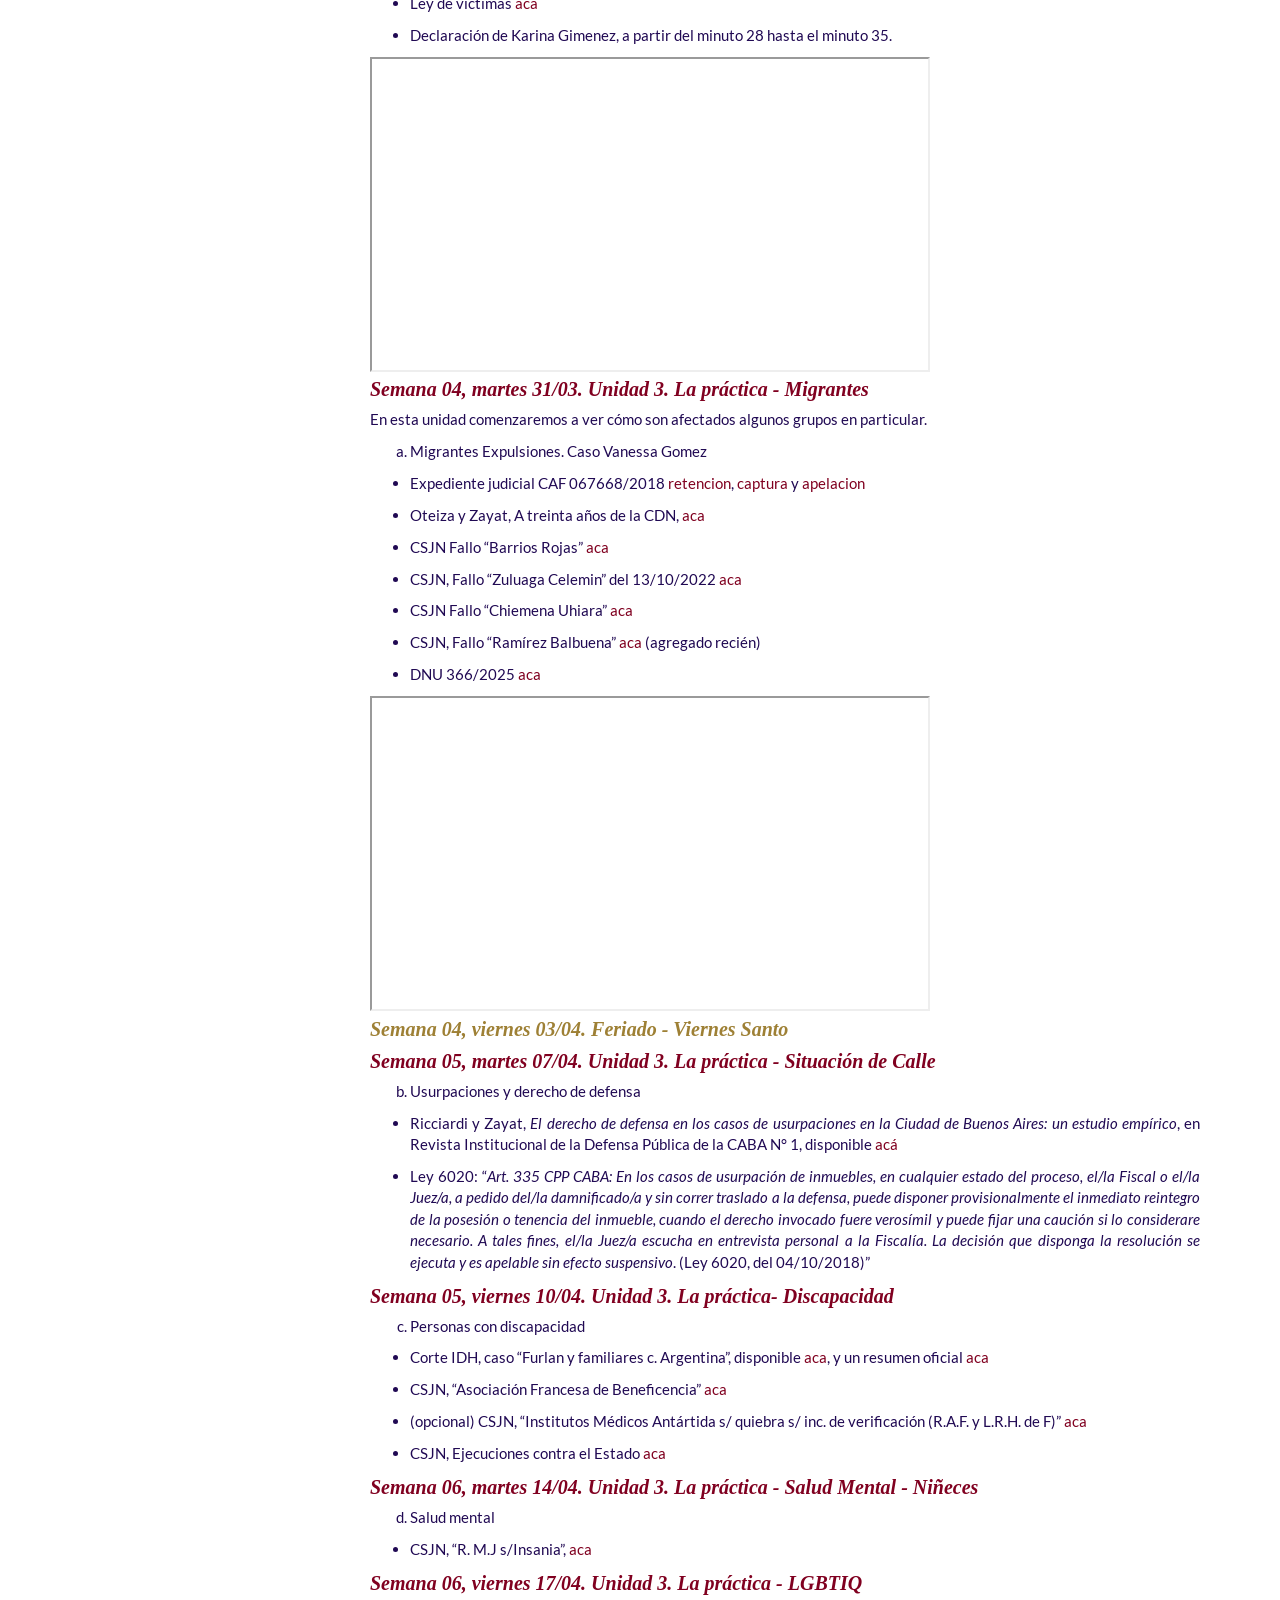
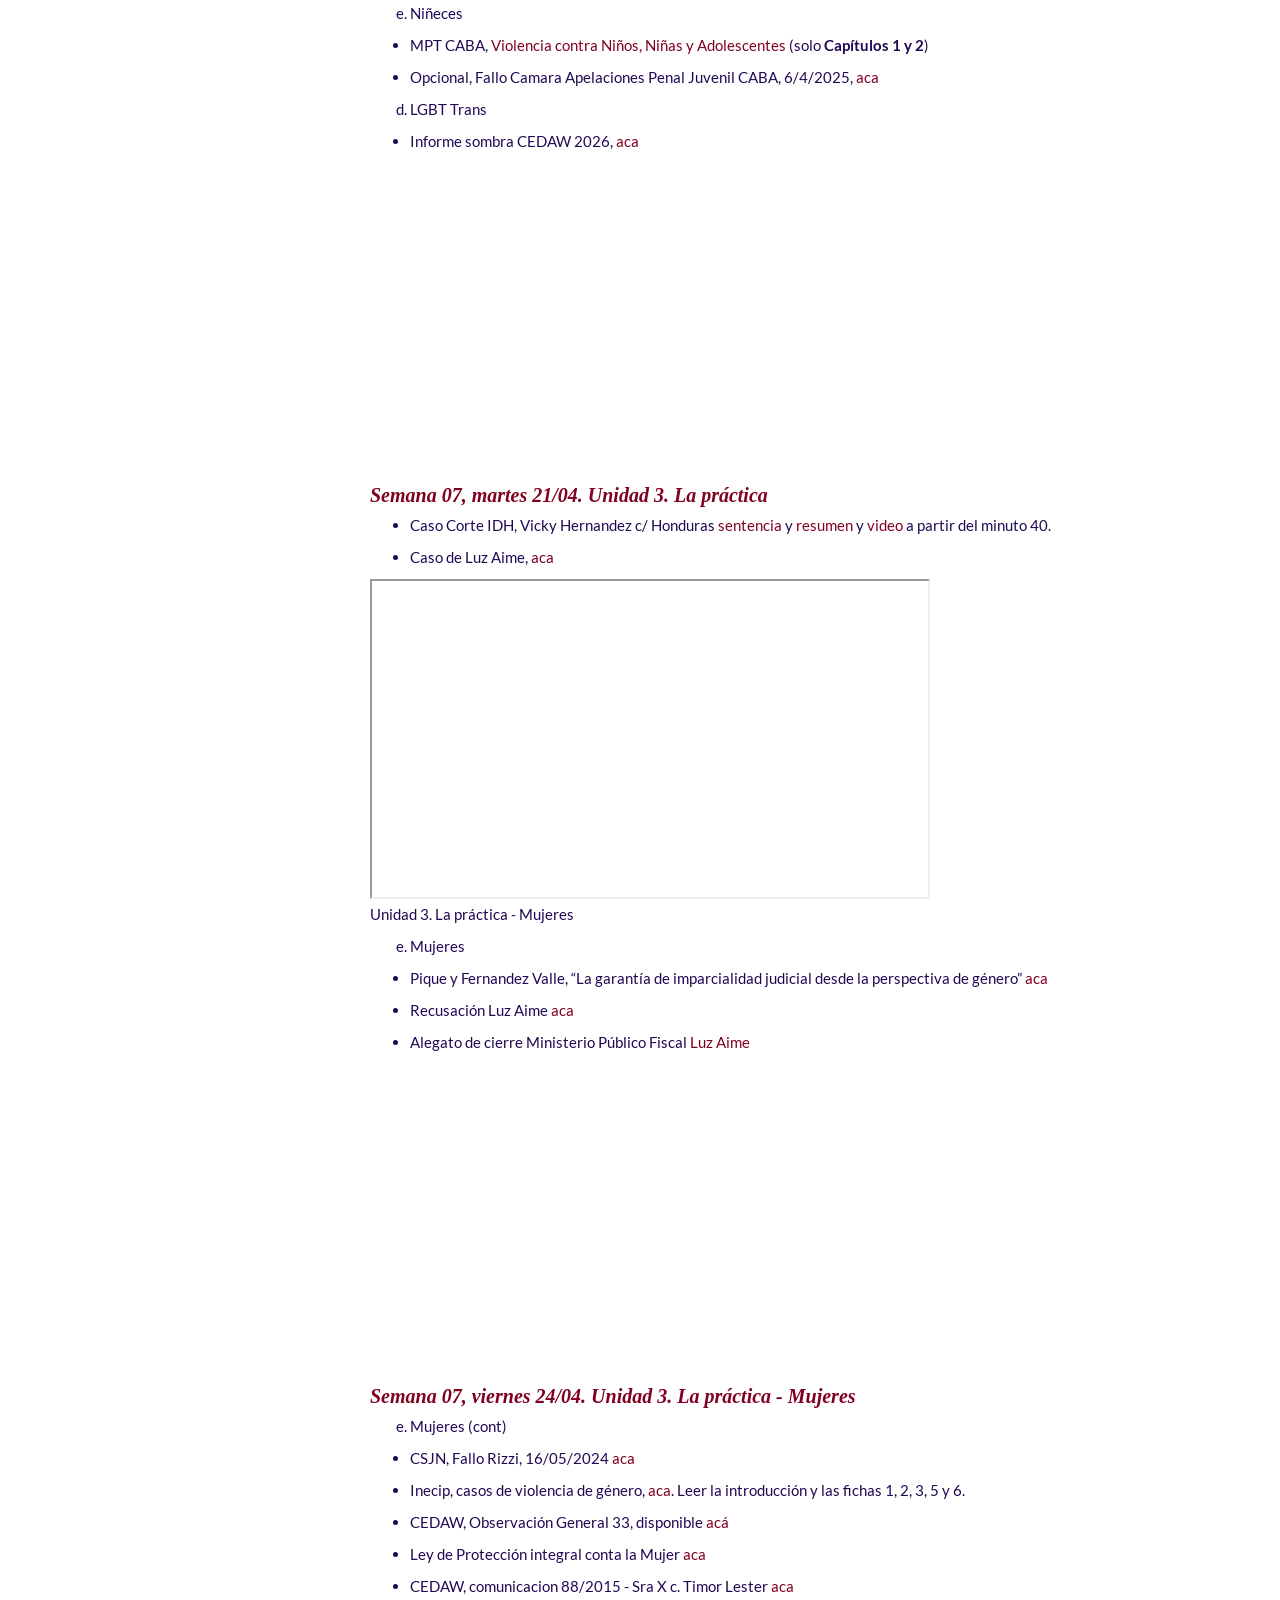
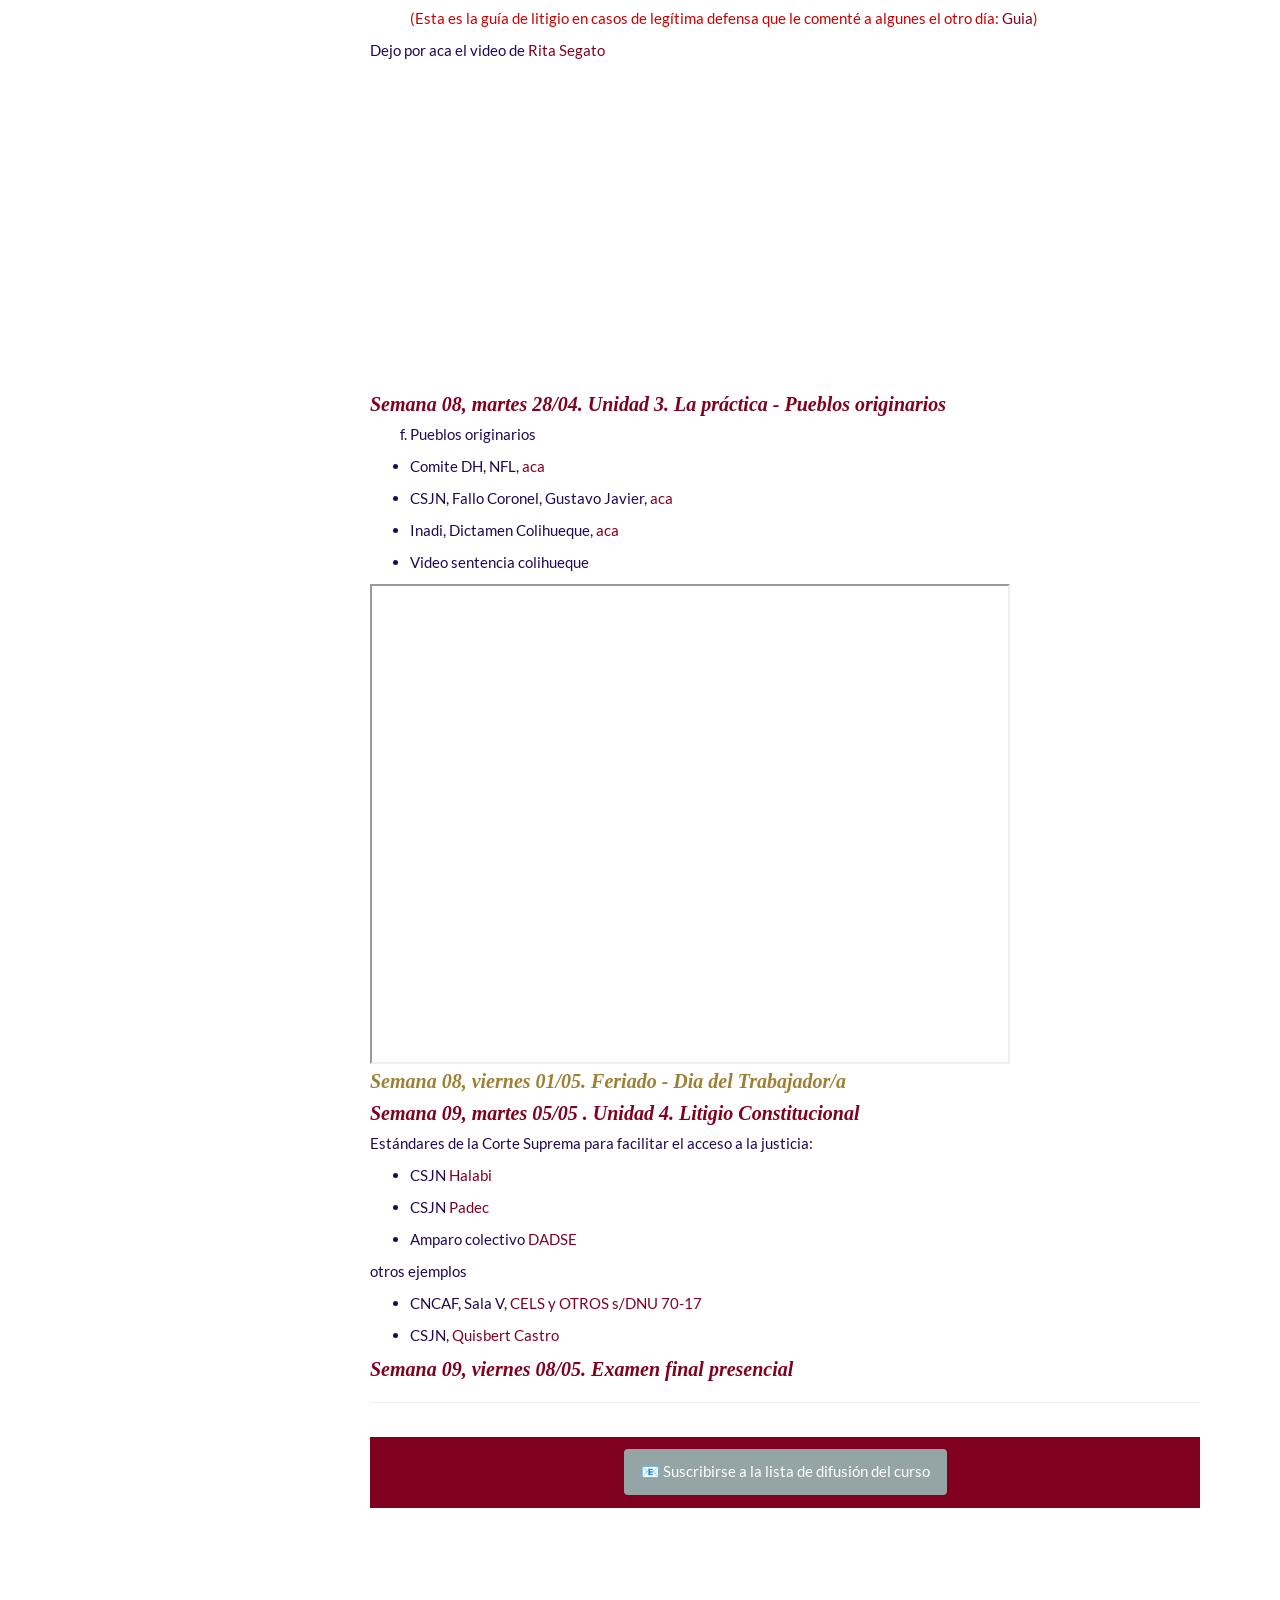
==== commit 908432f6: "guia de litigio" ====
--- a/docs/index.html
+++ b/docs/index.html
@@ -13,7 +13,7 @@
 
 <title>Acceso a la Justicia y Litigio Constitucional</title>
 
-<script src="site_libs/header-attrs-2.29/header-attrs.js"></script>
+<script src="site_libs/header-attrs-2.30/header-attrs.js"></script>
 <script src="site_libs/jquery-3.6.0/jquery-3.6.0.min.js"></script>
 <meta name="viewport" content="width=device-width, initial-scale=1" />
 <link href="site_libs/bootstrap-3.3.5/css/flatly.min.css" rel="stylesheet" />
@@ -609,10 +609,6 @@
 <div id="semana-07-martes-2104.-unidad-3.-la-práctica"
 class="section level3">
 <h3>Semana 07, martes 21/04. Unidad 3. La práctica</h3>
-<p><span class="red">El martes terminamos con LGBTTIQ: el fallo de Vicky
-Hernandez, vemos el caso de Luz Aime, y el texto de María Piqué de la
-garantía de imparcialidad, la recusación de Luz Aime y el alegato de
-cierre</span></p>
 <ul>
 <li><p>Caso Corte IDH, Vicky Hernandez c/ Honduras <a
 href="https://www.corteidh.or.cr/docs/casos/articulos/seriec_422_esp.pdf">sentencia</a>
@@ -658,7 +654,10 @@
 <li><p>Ley de Protección integral conta la Mujer <a
 href="http://servicios.infoleg.gob.ar/infolegInternet/anexos/150000-154999/152155/texact.htm">aca</a></p></li>
 <li><p>CEDAW, comunicacion 88/2015 - Sra X c. Timor Lester <a
-href="https://drive.google.com/file/d/1eyLvEJwr0kHy8xZMDpxbthoBAkPDBps0/view?usp=sharing">aca</a></p></li>
+href="https://drive.google.com/file/d/1eyLvEJwr0kHy8xZMDpxbthoBAkPDBps0/view?usp=sharing">aca</a></p>
+<p><span class="red">(Esta es la guía de litigio en casos de legítima
+defensa que le comenté a algunes el otro día: <a
+href="https://www2.ministeriodelasmujeres.gba.gob.ar/comunicacion/archivos/uploads/6925efbb1b91a9.78294898_Gu__a_para_el_litigio_en_casos_de_mujeres_y_LGBTI_.pdf">Guia</a>)</span></p></li>
 </ul>
 <p>Dejo por aca el video de <a href="https://youtu.be/prUqWHKnUd4">Rita
 Segato</a></p>
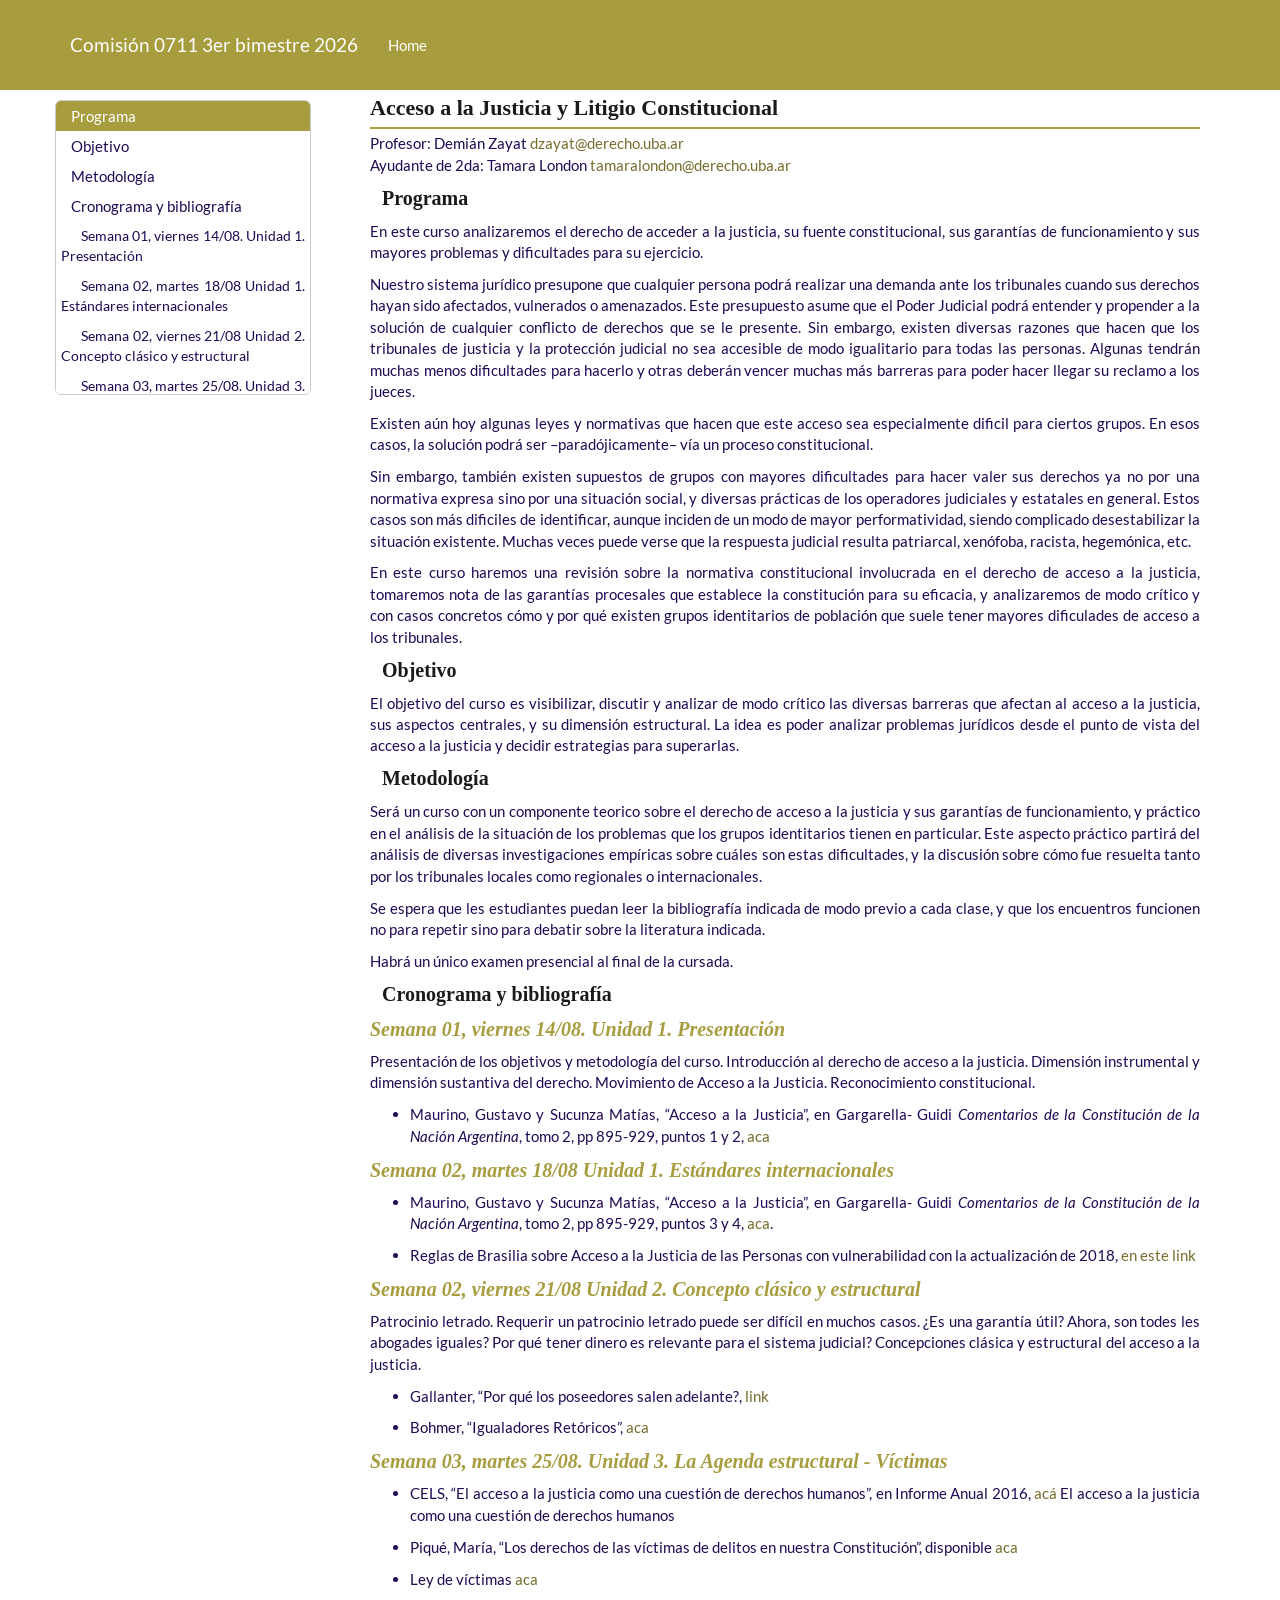
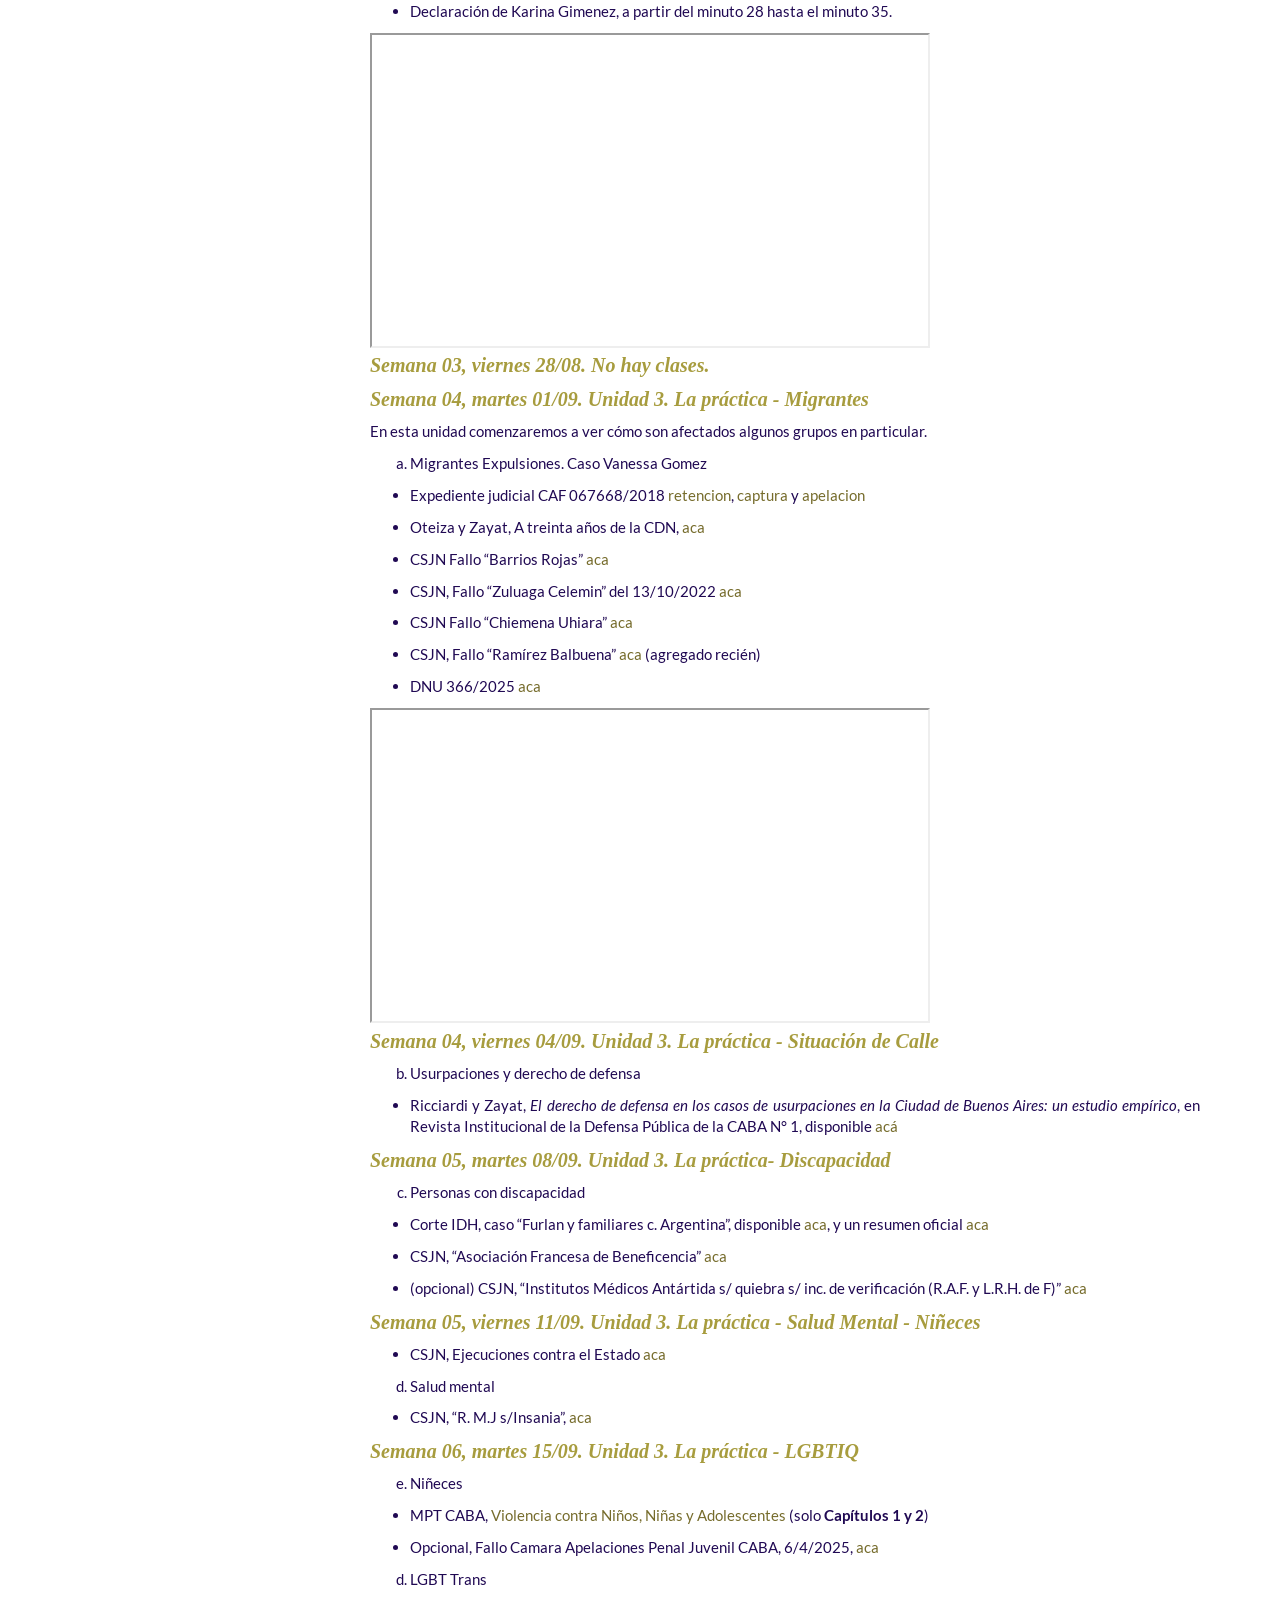
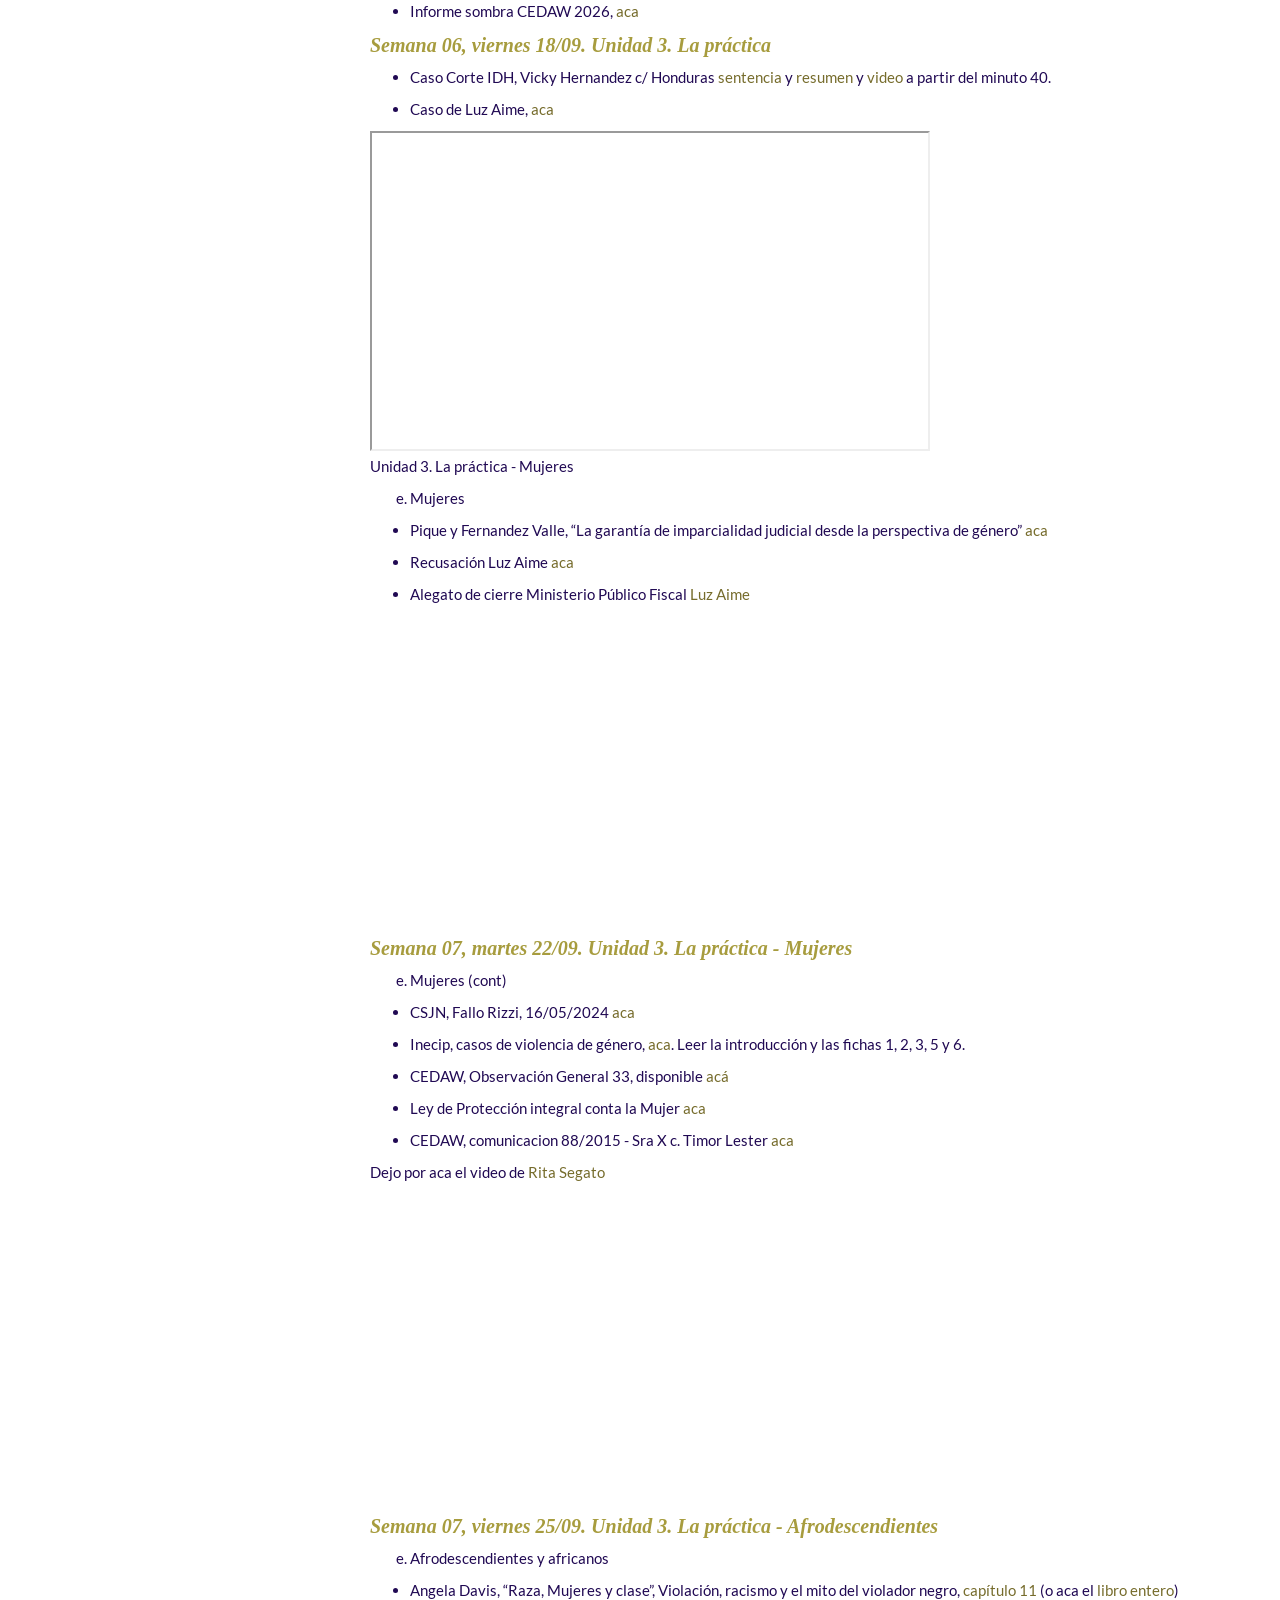
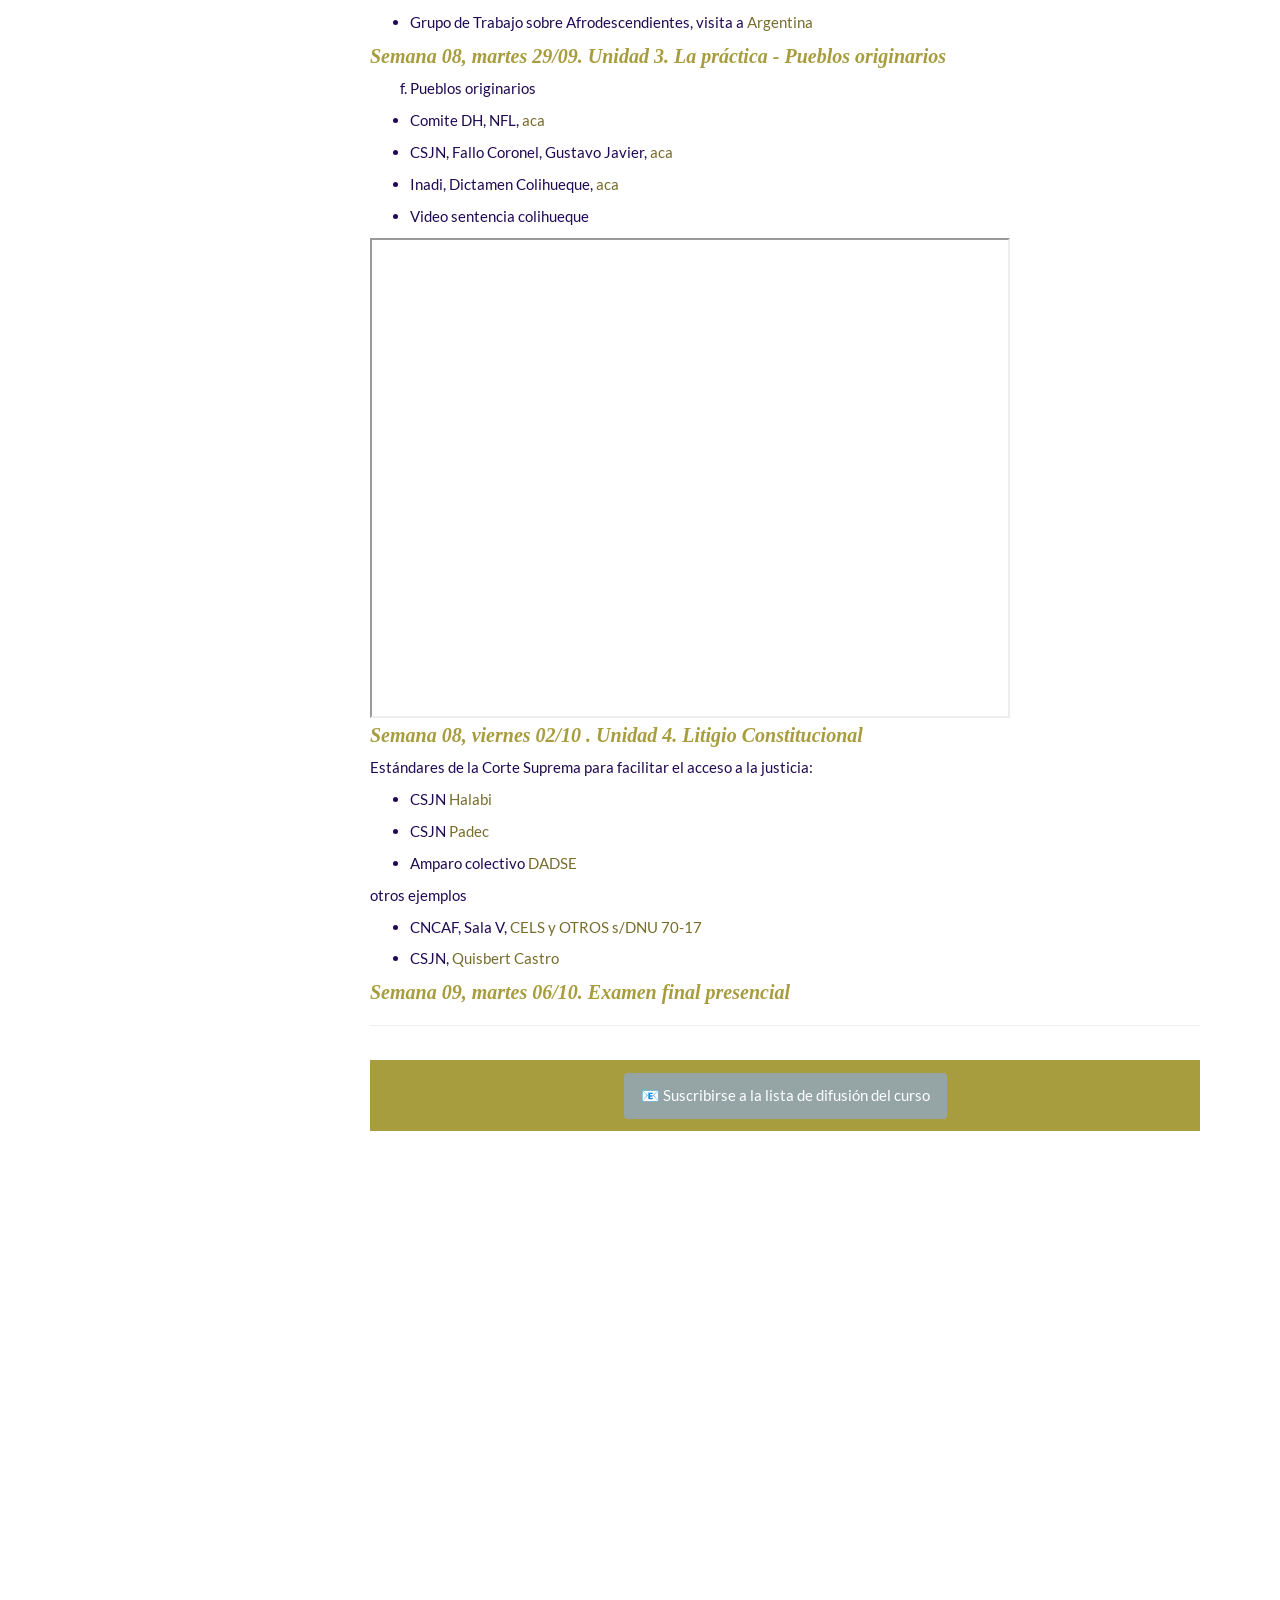
==== commit 674632fa: "Syllabus 3er bimestre 2026" ====
--- a/docs/index.html
+++ b/docs/index.html
@@ -13,7 +13,7 @@
 
 <title>Acceso a la Justicia y Litigio Constitucional</title>
 
-<script src="site_libs/header-attrs-2.30/header-attrs.js"></script>
+<script src="site_libs/header-attrs-2.31/header-attrs.js"></script>
 <script src="site_libs/jquery-3.6.0/jquery-3.6.0.min.js"></script>
 <meta name="viewport" content="width=device-width, initial-scale=1" />
 <link href="site_libs/bootstrap-3.3.5/css/flatly.min.css" rel="stylesheet" />
@@ -324,7 +324,7 @@
         <span class="icon-bar"></span>
         <span class="icon-bar"></span>
       </button>
-      <a class="navbar-brand" href="index.html">Comisión 0711 1bim - 2026</a>
+      <a class="navbar-brand" href="index.html">Comisión 0711 3er bimestre 2026</a>
     </div>
     <div id="navbar" class="navbar-collapse collapse">
       <ul class="nav navbar-nav">
@@ -409,9 +409,9 @@
 </div>
 <div id="cronograma-y-bibliografía" class="section level2">
 <h2>Cronograma y bibliografía</h2>
-<div id="semana-01-viernes-1303.-unidad-1.-presentación"
-class="section level3">
-<h3>Semana 01, viernes 13/03. Unidad 1. Presentación</h3>
+<div id="semana-01-viernes-1408.-unidad-1.-presentación"
+class="section level3">
+<h3>Semana 01, viernes 14/08. Unidad 1. Presentación</h3>
 <p>Presentación de los objetivos y metodología del curso. Introducción
 al derecho de acceso a la justicia. Dimensión instrumental y dimensión
 sustantiva del derecho. Movimiento de Acceso a la Justicia.
@@ -423,9 +423,9 @@
 href="https://drive.google.com/file/d/1On39ejMciqQNjJIpz1fPseKak_KCjuuF/view?usp=sharing">aca</a></li>
 </ul>
 </div>
-<div id="semana-02-martes-1703-unidad-1.-estándares-internacionales"
-class="section level3">
-<h3>Semana 02, martes 17/03 Unidad 1. Estándares internacionales</h3>
+<div id="semana-02-martes-1808-unidad-1.-estándares-internacionales"
+class="section level3">
+<h3>Semana 02, martes 18/08 Unidad 1. Estándares internacionales</h3>
 <ul>
 <li><p>Maurino, Gustavo y Sucunza Matías, “Acceso a la Justicia”, en
 Gargarella- Guidi <em>Comentarios de la Constitución de la Nación
@@ -439,9 +439,9 @@
 <!-- - Borrador de Convenio Iberoamericano sobre Acceso a la Justicia [aca](https://drive.google.com/file/d/1ZvhBoVmS245Mt4_mxBN_GJOdlh1jDEL5/view?usp=sharing) -->
 </div>
 <div
-id="semana-02-viernes-2003-unidad-2.-concepto-clásico-y-estructural"
-class="section level3">
-<h3>Semana 02, viernes 20/03 Unidad 2. Concepto clásico y
+id="semana-02-viernes-2108-unidad-2.-concepto-clásico-y-estructural"
+class="section level3">
+<h3>Semana 02, viernes 21/08 Unidad 2. Concepto clásico y
 estructural</h3>
 <p>Patrocinio letrado. Requerir un patrocinio letrado puede ser difícil
 en muchos casos. ¿Es una garantía útil? Ahora, son todes les abogades
@@ -455,15 +455,9 @@
 </ul>
 </div>
 <div
-id="semana-03-martes-2403-feriado-24-de-marzo.-día-de-la-memoria-por-la-verdad-y-la-justicia"
-class="section level3">
-<h3><span class="bordo">Semana 03, martes 24/03 Feriado 24 de marzo. Día
-de la Memoria, por la verdad y la justicia</span></h3>
-</div>
-<div
-id="semana-03-viernes-2703.-unidad-3.-la-agenda-estructural---víctimas"
-class="section level3">
-<h3>Semana 03, viernes 27/03. Unidad 3. La Agenda estructural -
+id="semana-03-martes-2508.-unidad-3.-la-agenda-estructural---víctimas"
+class="section level3">
+<h3>Semana 03, martes 25/08. Unidad 3. La Agenda estructural -
 Víctimas</h3>
 <ul>
 <li><p>CELS, “El acceso a la justicia como una cuestión de derechos
@@ -481,9 +475,12 @@
 <iframe src="https://drive.google.com/file/d/1ARawcLLXQ_35LuElRaTyZGEHzDAWGr3t/preview" width="560" height="315" allow="autoplay">
 </iframe>
 </div>
-<div id="semana-04-martes-3103.-unidad-3.-la-práctica---migrantes"
-class="section level3">
-<h3>Semana 04, martes 31/03. Unidad 3. La práctica - Migrantes</h3>
+<div id="semana-03-viernes-2808.-no-hay-clases." class="section level3">
+<h3>Semana 03, viernes 28/08. No hay clases.</h3>
+</div>
+<div id="semana-04-martes-0109.-unidad-3.-la-práctica---migrantes"
+class="section level3">
+<h3>Semana 04, martes 01/09. Unidad 3. La práctica - Migrantes</h3>
 <p>En esta unidad comenzaremos a ver cómo son afectados algunos grupos
 en particular.</p>
 <ol style="list-style-type: lower-alpha">
@@ -514,15 +511,10 @@
 <iframe src="https://drive.google.com/file/d/1HsNG-QDJsp31jH11RkpUEMXX27kHTJl0/preview" width="560" height="315" allow="autoplay">
 </iframe>
 </div>
-<div id="semana-04-viernes-0304.-feriado---viernes-santo"
-class="section level3">
-<h3><span class="bordo">Semana 04, viernes 03/04. Feriado - Viernes
-Santo</span></h3>
-</div>
 <div
-id="semana-05-martes-0704.-unidad-3.-la-práctica---situación-de-calle"
-class="section level3">
-<h3>Semana 05, martes 07/04. Unidad 3. La práctica - Situación de
+id="semana-04-viernes-0409.-unidad-3.-la-práctica---situación-de-calle"
+class="section level3">
+<h3>Semana 04, viernes 04/09. Unidad 3. La práctica - Situación de
 Calle</h3>
 <ol start="2" style="list-style-type: lower-alpha">
 <li>Usurpaciones y derecho de defensa</li>
@@ -535,21 +527,11 @@
 href="https://drive.google.com/file/d/1KeqFSqkZ2aBrHXkRcIaZCVu6AMSaX7zH/view?usp=sharing">acá</a></li>
 </ul>
 <!-- - Protocolo de Salud Mental, [aca](https://drive.google.com/file/d/1_1DCvbeTGT8gLp9pAMsCejJeJPs-2mj2/view?usp=sharing) -->
-<ul>
-<li>Ley 6020: “<em>Art. 335 CPP CABA: En los casos de usurpación de
-inmuebles, en cualquier estado del proceso, el/la Fiscal o el/la Juez/a,
-a pedido del/la damnificado/a y sin correr traslado a la defensa, puede
-disponer provisionalmente el inmediato reintegro de la posesión o
-tenencia del inmueble, cuando el derecho invocado fuere verosímil y
-puede fijar una caución si lo considerare necesario. A tales fines,
-el/la Juez/a escucha en entrevista personal a la Fiscalía. La decisión
-que disponga la resolución se ejecuta y es apelable sin efecto
-suspensivo</em>. (Ley 6020, del 04/10/2018)”</li>
-</ul>
-</div>
-<div id="semana-05-viernes-1004.-unidad-3.-la-práctica--discapacidad"
-class="section level3">
-<h3>Semana 05, viernes 10/04. Unidad 3. La práctica- Discapacidad</h3>
+<!-- - Ley 6020: "_Art. 335 CPP CABA: En los casos de usurpación de inmuebles, en cualquier estado del proceso, el/la Fiscal o el/la Juez/a, a pedido del/la damnificado/a y sin correr traslado a la defensa, puede disponer provisionalmente el inmediato reintegro de la posesión o tenencia del inmueble, cuando el derecho invocado fuere verosímil y puede fijar una caución si lo considerare necesario. A tales fines, el/la Juez/a escucha en entrevista personal a la Fiscalía. La decisión que disponga la resolución se ejecuta y es apelable sin efecto suspensivo_. (Ley 6020, del 04/10/2018)" -->
+</div>
+<div id="semana-05-martes-0809.-unidad-3.-la-práctica--discapacidad"
+class="section level3">
+<h3>Semana 05, martes 08/09. Unidad 3. La práctica- Discapacidad</h3>
 <ol start="3" style="list-style-type: lower-alpha">
 <li>Personas con discapacidad</li>
 </ol>
@@ -563,15 +545,17 @@
 <li><p>(opcional) CSJN, “Institutos Médicos Antártida s/ quiebra s/ inc.
 de verificación (R.A.F. y L.R.H. de F)” <a
 href="https://drive.google.com/file/d/1THtTAOVsLhI8y5mQq5mNTLrt-LFdFc-K/view?usp=sharing">aca</a></p></li>
-<li><p>CSJN, Ejecuciones contra el Estado <a
-href="https://drive.google.com/file/d/1X2oK8aGhqhadJ7YkQCHktaT49Ypk5udZ/view?usp=share_link">aca</a></p></li>
 </ul>
 </div>
 <div
-id="semana-06-martes-1404.-unidad-3.-la-práctica---salud-mental---niñeces"
-class="section level3">
-<h3>Semana 06, martes 14/04. Unidad 3. La práctica - Salud Mental -
+id="semana-05-viernes-1109.-unidad-3.-la-práctica---salud-mental---niñeces"
+class="section level3">
+<h3>Semana 05, viernes 11/09. Unidad 3. La práctica - Salud Mental -
 Niñeces</h3>
+<ul>
+<li>CSJN, Ejecuciones contra el Estado <a
+href="https://drive.google.com/file/d/1X2oK8aGhqhadJ7YkQCHktaT49Ypk5udZ/view?usp=share_link">aca</a></li>
+</ul>
 <ol start="4" style="list-style-type: lower-alpha">
 <li>Salud mental</li>
 </ol>
@@ -580,9 +564,9 @@
 href="https://drive.google.com/file/d/1c29zw3cQDmwNGuO-GDR15KUq7Xc-UZJb/view?usp=sharing">aca</a></li>
 </ul>
 </div>
-<div id="semana-06-viernes-1704.-unidad-3.-la-práctica---lgbtiq"
-class="section level3">
-<h3>Semana 06, viernes 17/04. Unidad 3. La práctica - LGBTIQ</h3>
+<div id="semana-06-martes-1509.-unidad-3.-la-práctica---lgbtiq"
+class="section level3">
+<h3>Semana 06, martes 15/09. Unidad 3. La práctica - LGBTIQ</h3>
 <ol start="5" style="list-style-type: lower-alpha">
 <li>Niñeces</li>
 </ol>
@@ -603,12 +587,11 @@
 href="https://drive.google.com/file/d/1-MXugF9SyQNYE-aD3kk4VbEC-W0ZqdvX/view?usp=sharing">aca</a></li>
 </ul>
 <!-- -   Violencia institucional contra personas trans, [ponencia](https://drive.google.com/file/d/1NWDuVTHVpSSWbHTuvP6WPAy6waXvDyXo/view) -->
-<iframe width="560" height="315" src="https://www.youtube.com/embed/FI_aw0aFbeo?si=VVXl8e0I0X8_X4m5&amp;controls=0&amp;start=81" title="YouTube video player" frameborder="0" allow="accelerometer; autoplay; clipboard-write; encrypted-media; gyroscope; picture-in-picture; web-share" referrerpolicy="strict-origin-when-cross-origin" allowfullscreen>
-</iframe>
-</div>
-<div id="semana-07-martes-2104.-unidad-3.-la-práctica"
-class="section level3">
-<h3>Semana 07, martes 21/04. Unidad 3. La práctica</h3>
+<!-- <iframe width="560" height="315" src="https://www.youtube.com/embed/FI_aw0aFbeo?si=VVXl8e0I0X8_X4m5&amp;controls=0&amp;start=81" title="YouTube video player" frameborder="0" allow="accelerometer; autoplay; clipboard-write; encrypted-media; gyroscope; picture-in-picture; web-share" referrerpolicy="strict-origin-when-cross-origin" allowfullscreen></iframe> -->
+</div>
+<div id="semana-06-viernes-1809.-unidad-3.-la-práctica"
+class="section level3">
+<h3>Semana 06, viernes 18/09. Unidad 3. La práctica</h3>
 <ul>
 <li><p>Caso Corte IDH, Vicky Hernandez c/ Honduras <a
 href="https://www.corteidh.or.cr/docs/casos/articulos/seriec_422_esp.pdf">sentencia</a>
@@ -637,9 +620,9 @@
 <iframe width="560" height="315" src="https://www.youtube.com/embed/ZKH82JYVLgc" title="YouTube video player" frameborder="0" allow="accelerometer; autoplay; clipboard-write; encrypted-media; gyroscope; picture-in-picture; web-share" allowfullscreen>
 </iframe>
 </div>
-<div id="semana-07-viernes-2404.-unidad-3.-la-práctica---mujeres"
-class="section level3">
-<h3>Semana 07, viernes 24/04. Unidad 3. La práctica - Mujeres</h3>
+<div id="semana-07-martes-2209.-unidad-3.-la-práctica---mujeres"
+class="section level3">
+<h3>Semana 07, martes 22/09. Unidad 3. La práctica - Mujeres</h3>
 <ol start="5" style="list-style-type: lower-alpha">
 <li>Mujeres (cont)</li>
 </ol>
@@ -655,9 +638,7 @@
 href="http://servicios.infoleg.gob.ar/infolegInternet/anexos/150000-154999/152155/texact.htm">aca</a></p></li>
 <li><p>CEDAW, comunicacion 88/2015 - Sra X c. Timor Lester <a
 href="https://drive.google.com/file/d/1eyLvEJwr0kHy8xZMDpxbthoBAkPDBps0/view?usp=sharing">aca</a></p>
-<p><span class="red">(Esta es la guía de litigio en casos de legítima
-defensa que le comenté a algunes el otro día: <a
-href="https://www2.ministeriodelasmujeres.gba.gob.ar/comunicacion/archivos/uploads/6925efbb1b91a9.78294898_Gu__a_para_el_litigio_en_casos_de_mujeres_y_LGBTI_.pdf">Guia</a>)</span></p></li>
+<!-- [(Esta es la guía de litigio en casos de legítima defensa que le comenté a algunes el otro día: [Guia](https://www2.ministeriodelasmujeres.gba.gob.ar/comunicacion/archivos/uploads/6925efbb1b91a9.78294898_Gu__a_para_el_litigio_en_casos_de_mujeres_y_LGBTI_.pdf))]{.red} --></li>
 </ul>
 <p>Dejo por aca el video de <a href="https://youtu.be/prUqWHKnUd4">Rita
 Segato</a></p>
@@ -665,13 +646,29 @@
 </iframe>
 </div>
 <div
-id="semana-08-martes-2804.-unidad-3.-la-práctica---pueblos-originarios"
-class="section level3">
-<h3>Semana 08, martes 28/04. Unidad 3. La práctica - Pueblos
+id="semana-07-viernes-2509.-unidad-3.-la-práctica---afrodescendientes"
+class="section level3">
+<h3>Semana 07, viernes 25/09. Unidad 3. La práctica -
+Afrodescendientes</h3>
+<ol start="5" style="list-style-type: lower-alpha">
+<li>Afrodescendientes y africanos</li>
+</ol>
+<ul>
+<li><p>Angela Davis, “Raza, Mujeres y clase”, Violación, racismo y el
+mito del violador negro, <a
+href="https://drive.google.com/file/d/1ghSHi12WUBBQlkcBQYiA5--Z_rGMnndc/view?usp=sharing">capítulo
+11</a> (o aca el <a
+href="https://drive.google.com/file/d/1dKW89DDQlKGgsKIE74Mi7i6pnmdTvDxn/view?usp=sharing">libro
+entero</a>)</p></li>
+<li><p>Grupo de Trabajo sobre Afrodescendientes, visita a <a
+href="http://daccess-ods.un.org/access.nsf/Get?Open&amp;DS=A/HRC/42/59/Add.2&amp;Lang=S">Argentina</a></p></li>
+</ul>
+</div>
+<div
+id="semana-08-martes-2909.-unidad-3.-la-práctica---pueblos-originarios"
+class="section level3">
+<h3>Semana 08, martes 29/09. Unidad 3. La práctica - Pueblos
 originarios</h3>
-<!-- e. Afrodescendientes y africanos -->
-<!-- -   Angela Davis, "Raza, Mujeres y clase", Violación, racismo y el mito del violador negro, [capítulo 11](https://drive.google.com/file/d/1ghSHi12WUBBQlkcBQYiA5--Z_rGMnndc/view?usp=sharing) (o aca el [libro entero](https://drive.google.com/file/d/1dKW89DDQlKGgsKIE74Mi7i6pnmdTvDxn/view?usp=sharing)) -->
-<!-- -   Grupo de Trabajo sobre Afrodescendientes, visita a [Argentina](http://daccess-ods.un.org/access.nsf/Get?Open&DS=A/HRC/42/59/Add.2&Lang=S) -->
 <ol start="6" style="list-style-type: lower-alpha">
 <li>Pueblos originarios</li>
 </ol>
@@ -687,14 +684,9 @@
 <iframe src="https://drive.google.com/file/d/1l0JvN4Kem5L9y8e-wwhxmfGpSnU4p72g/preview" width="640" height="480" allow="autoplay">
 </iframe>
 </div>
-<div id="semana-08-viernes-0105.-feriado---dia-del-trabajadora"
-class="section level3">
-<h3><span class="bordo">Semana 08, viernes 01/05. Feriado - Dia del
-Trabajador/a</span></h3>
-</div>
-<div id="semana-09-martes-0505-.-unidad-4.-litigio-constitucional"
-class="section level3">
-<h3>Semana 09, martes 05/05 . Unidad 4. Litigio Constitucional</h3>
+<div id="semana-08-viernes-0210-.-unidad-4.-litigio-constitucional"
+class="section level3">
+<h3>Semana 08, viernes 02/10 . Unidad 4. Litigio Constitucional</h3>
 <p>Estándares de la Corte Suprema para facilitar el acceso a la
 justicia:</p>
 <ul>
@@ -715,9 +707,9 @@
 Castro</a></p></li>
 </ul>
 </div>
-<div id="semana-09-viernes-0805.-examen-final-presencial"
-class="section level3">
-<h3>Semana 09, viernes 08/05. Examen final presencial</h3>
+<div id="semana-09-martes-0610.-examen-final-presencial"
+class="section level3">
+<h3>Semana 09, martes 06/10. Examen final presencial</h3>
 <!-- - caso de Violencia obstetrica de la CEDAW, [aca](https://drive.google.com/file/d/1YqDi5n11KCJaBfwa4WpQvsGFt-UqEv-a/view?usp=sharing) -->
 <hr />
 <footer>
--- a/docs/styles.css
+++ b/docs/styles.css
@@ -1,5 +1,5 @@
 .navbar-default {
-    background-color:#800020 ;
+    background-color: #a79c3e ;
     border-color: transparent;
     padding: 15px 0 15px 0;
 }
@@ -9,11 +9,11 @@
 }
 
 .list-group-item.active, .list-group-item.active:hover, .list-group-item.active:focus {
-   background-color: #800020 ;
+   background-color: #a79c3e ;
 }
 
 .navbar-default .navbar-nav>.active>a,.navbar-default .navbar-nav>.active>a:hover, .navbar-default .navbar-nav>.active>a:focus{
-	background-color: #800020; 
+	background-color: #a79c3e; 
 }
 
 h3 {
@@ -48,7 +48,7 @@
 h1.title {
   font-size: 2.2rem;
   margin-bottom: 0.2em;
-  border-bottom: 2px solid #800020;
+  border-bottom: 2px solid #a79c3e;
   padding-bottom: 0.3em;
 }
 
@@ -61,10 +61,11 @@
 }
 
 h3 {
-  margin-top: 2em;
-  margin-bottom: 0.4em;
+  margin-top: 3em;
+  margin-bottom: 0.5em;
+  padding-top: 1em;
   font-size: 2rem;
-  color: #800020;
+  color: #a79c3e;
   font-style: italic;
 }
 
@@ -74,13 +75,13 @@
 
 /* ── Links ── */
 a {
-  color: #800020;
+  color: #766c2c;
   text-decoration: none;
 }
 
 a:hover {
   text-decoration: underline;
-  color: #5a0015;
+  color: #4e4720;
 }
 
 
@@ -95,6 +96,6 @@
   border-top: 1px solid #white;
   text-align: center;
   font-size: 0.85rem;
-  background-color:#800020 ;
+  background-color:#a79c3e ;
     border-color: transparent;;
 }
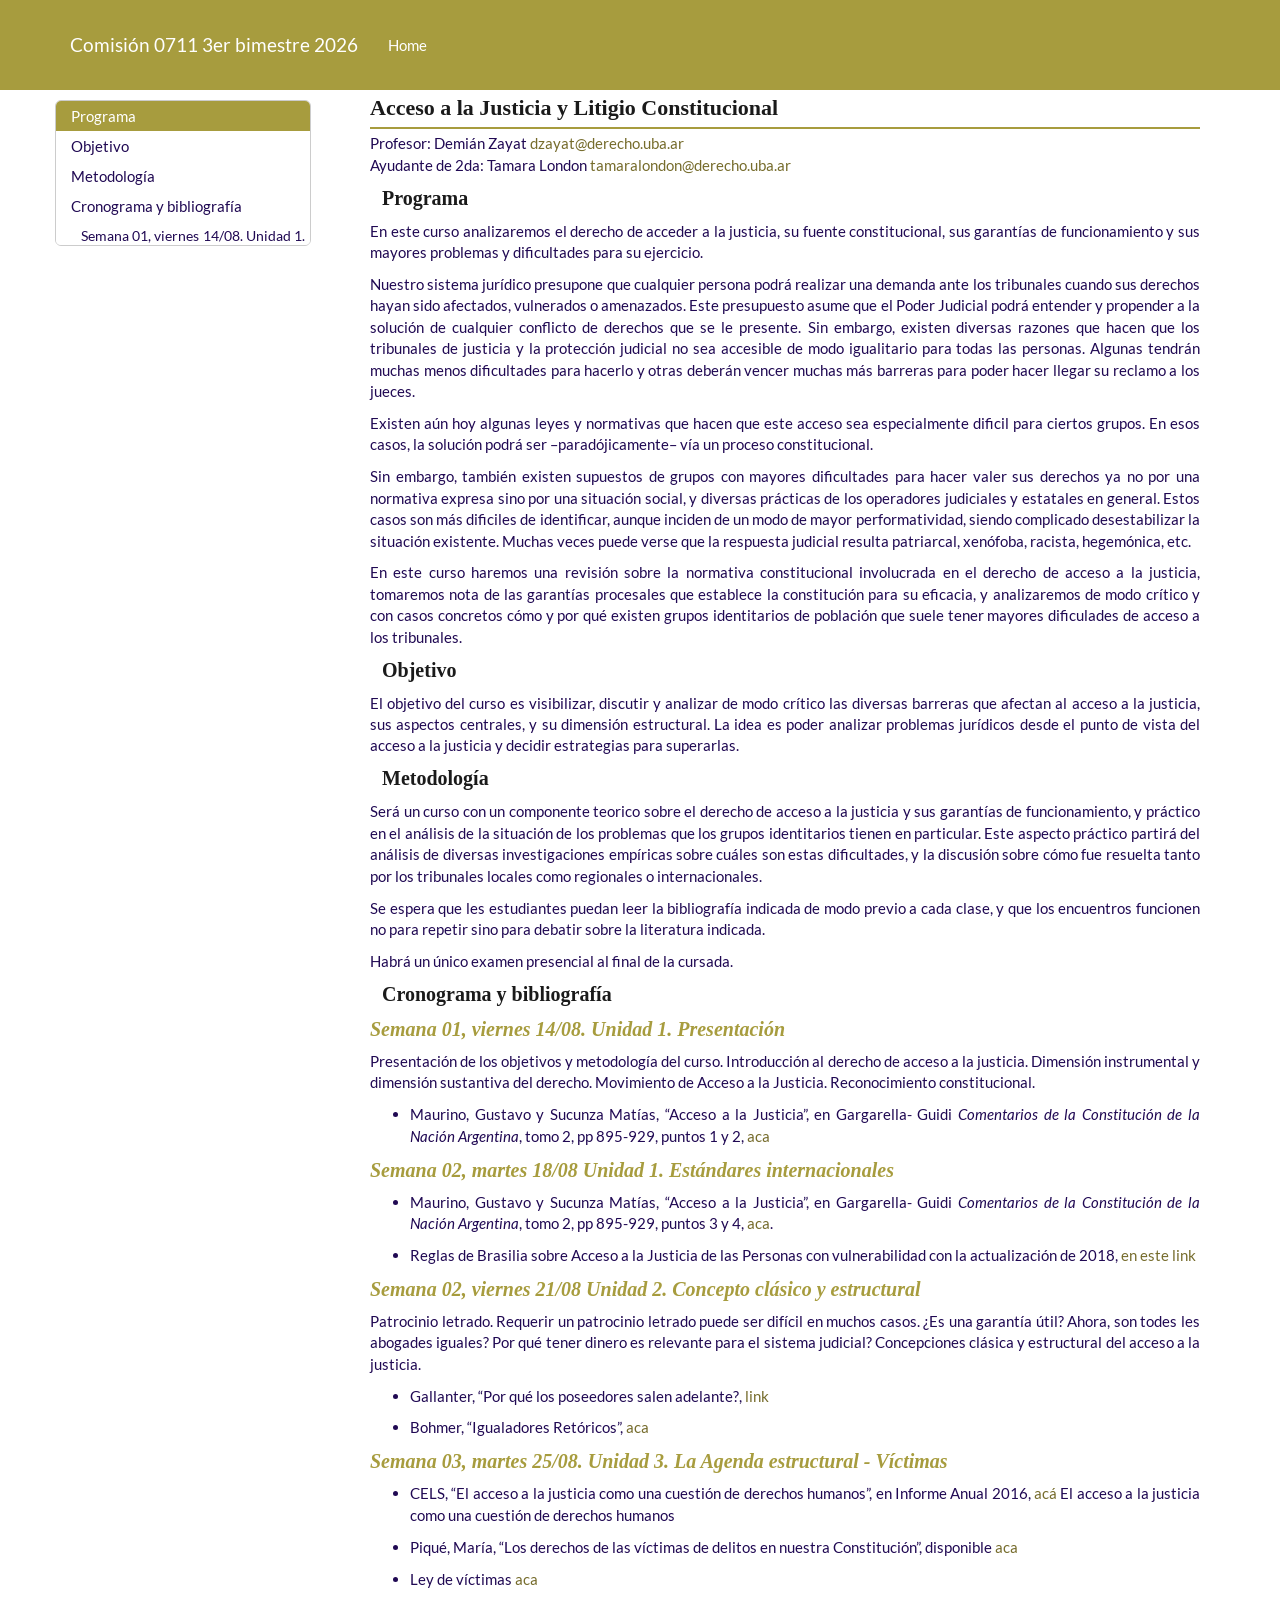
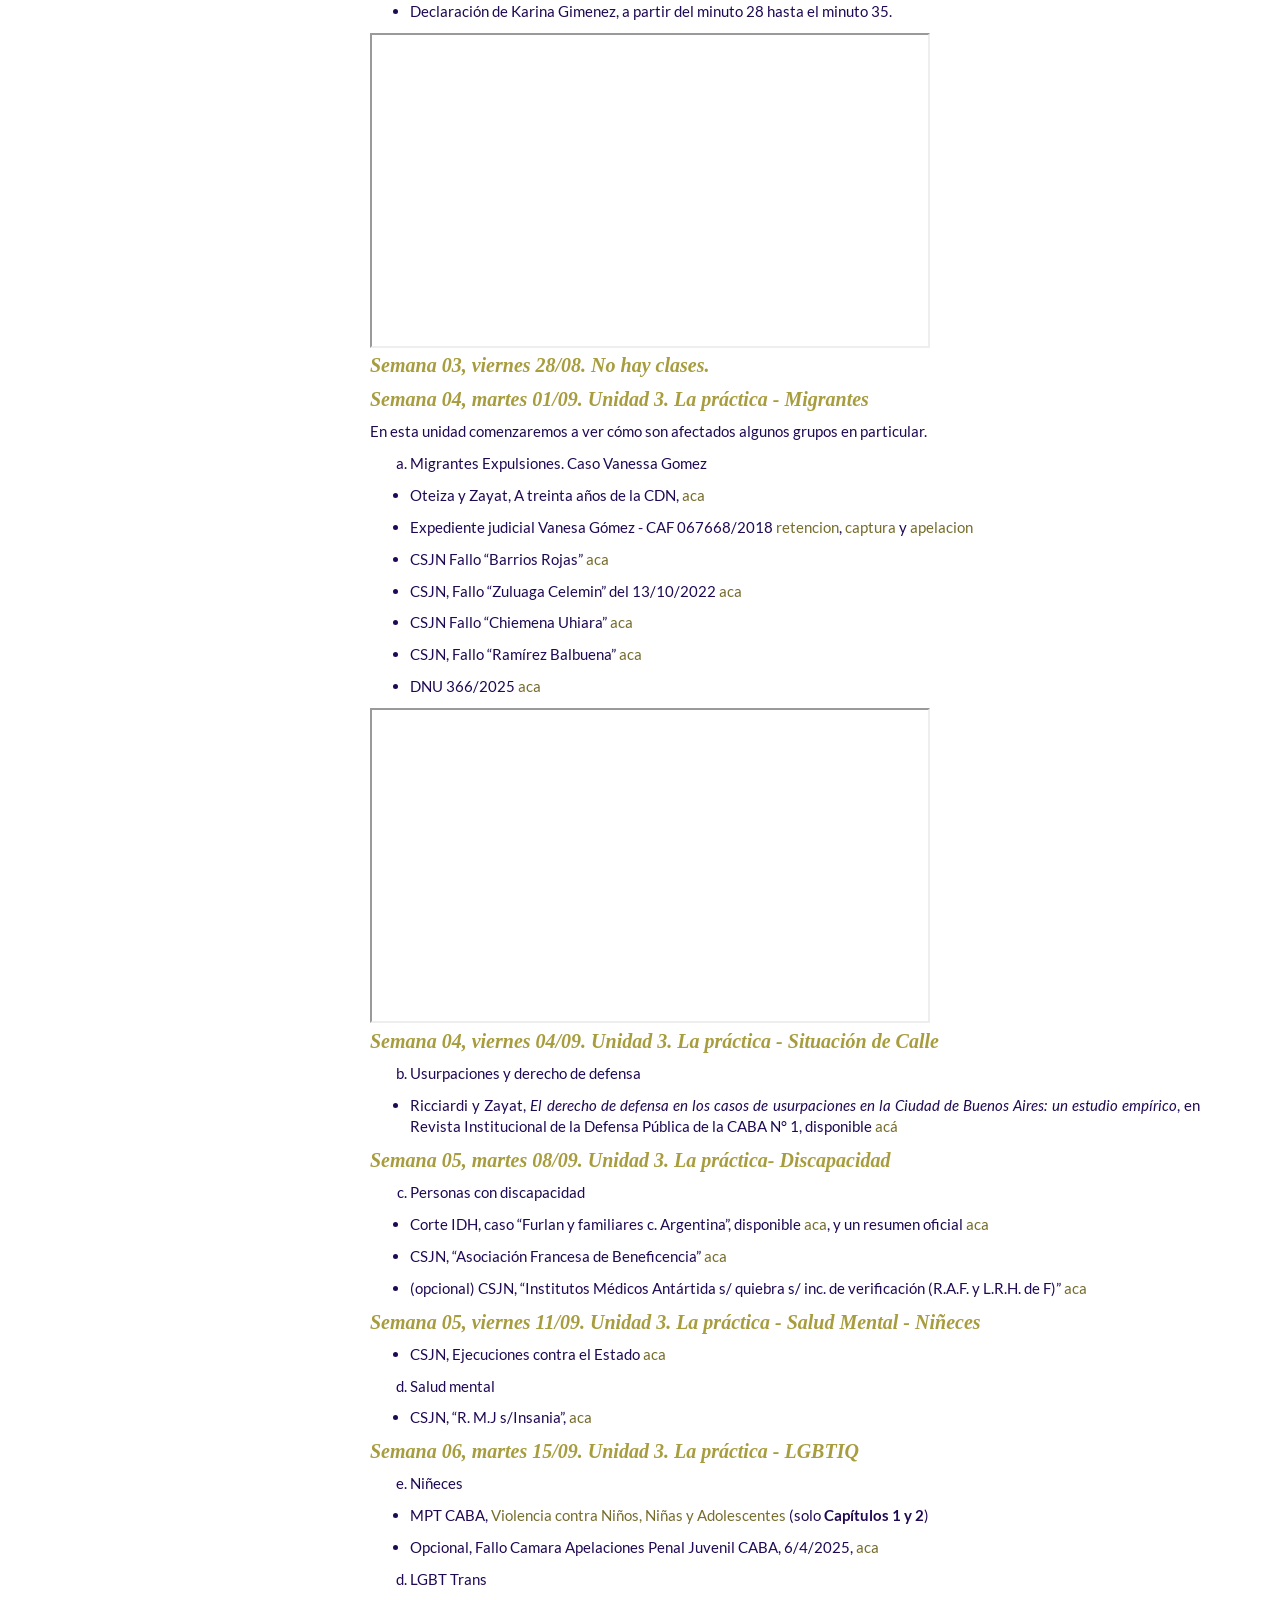
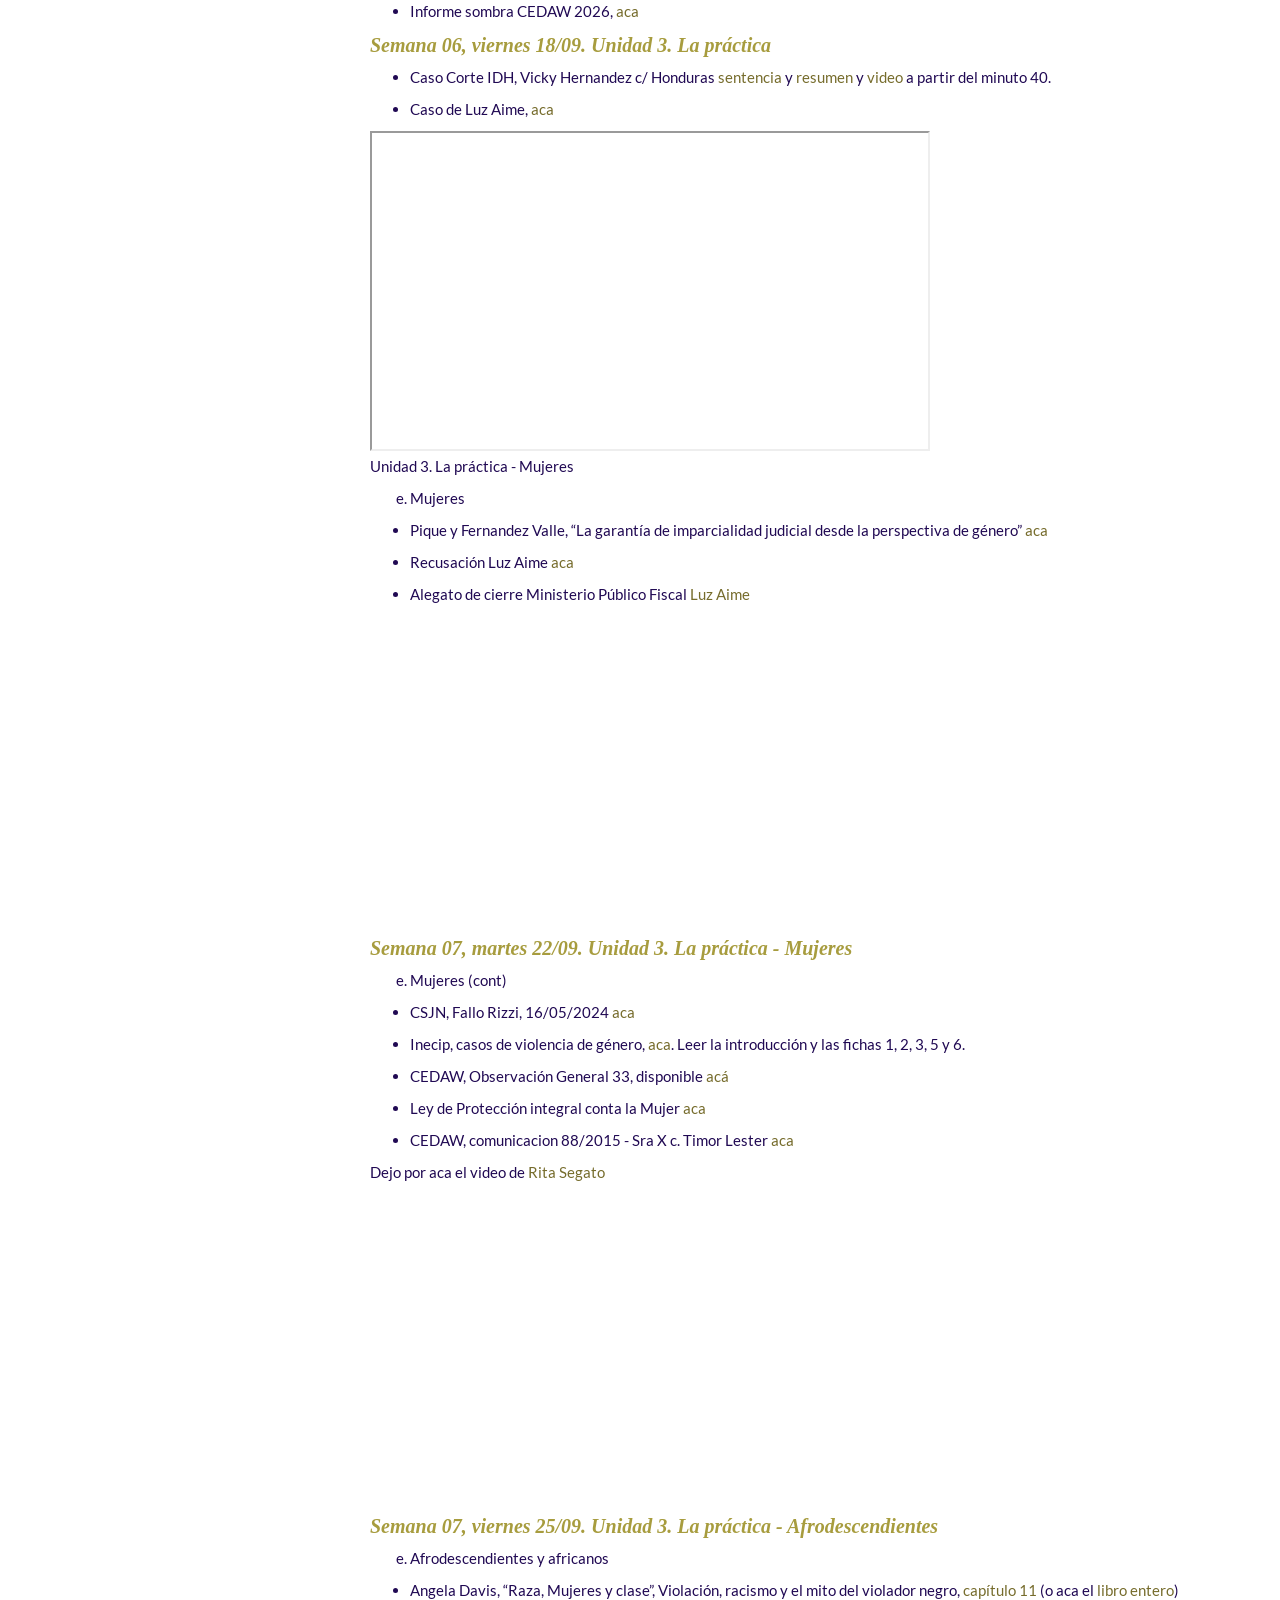
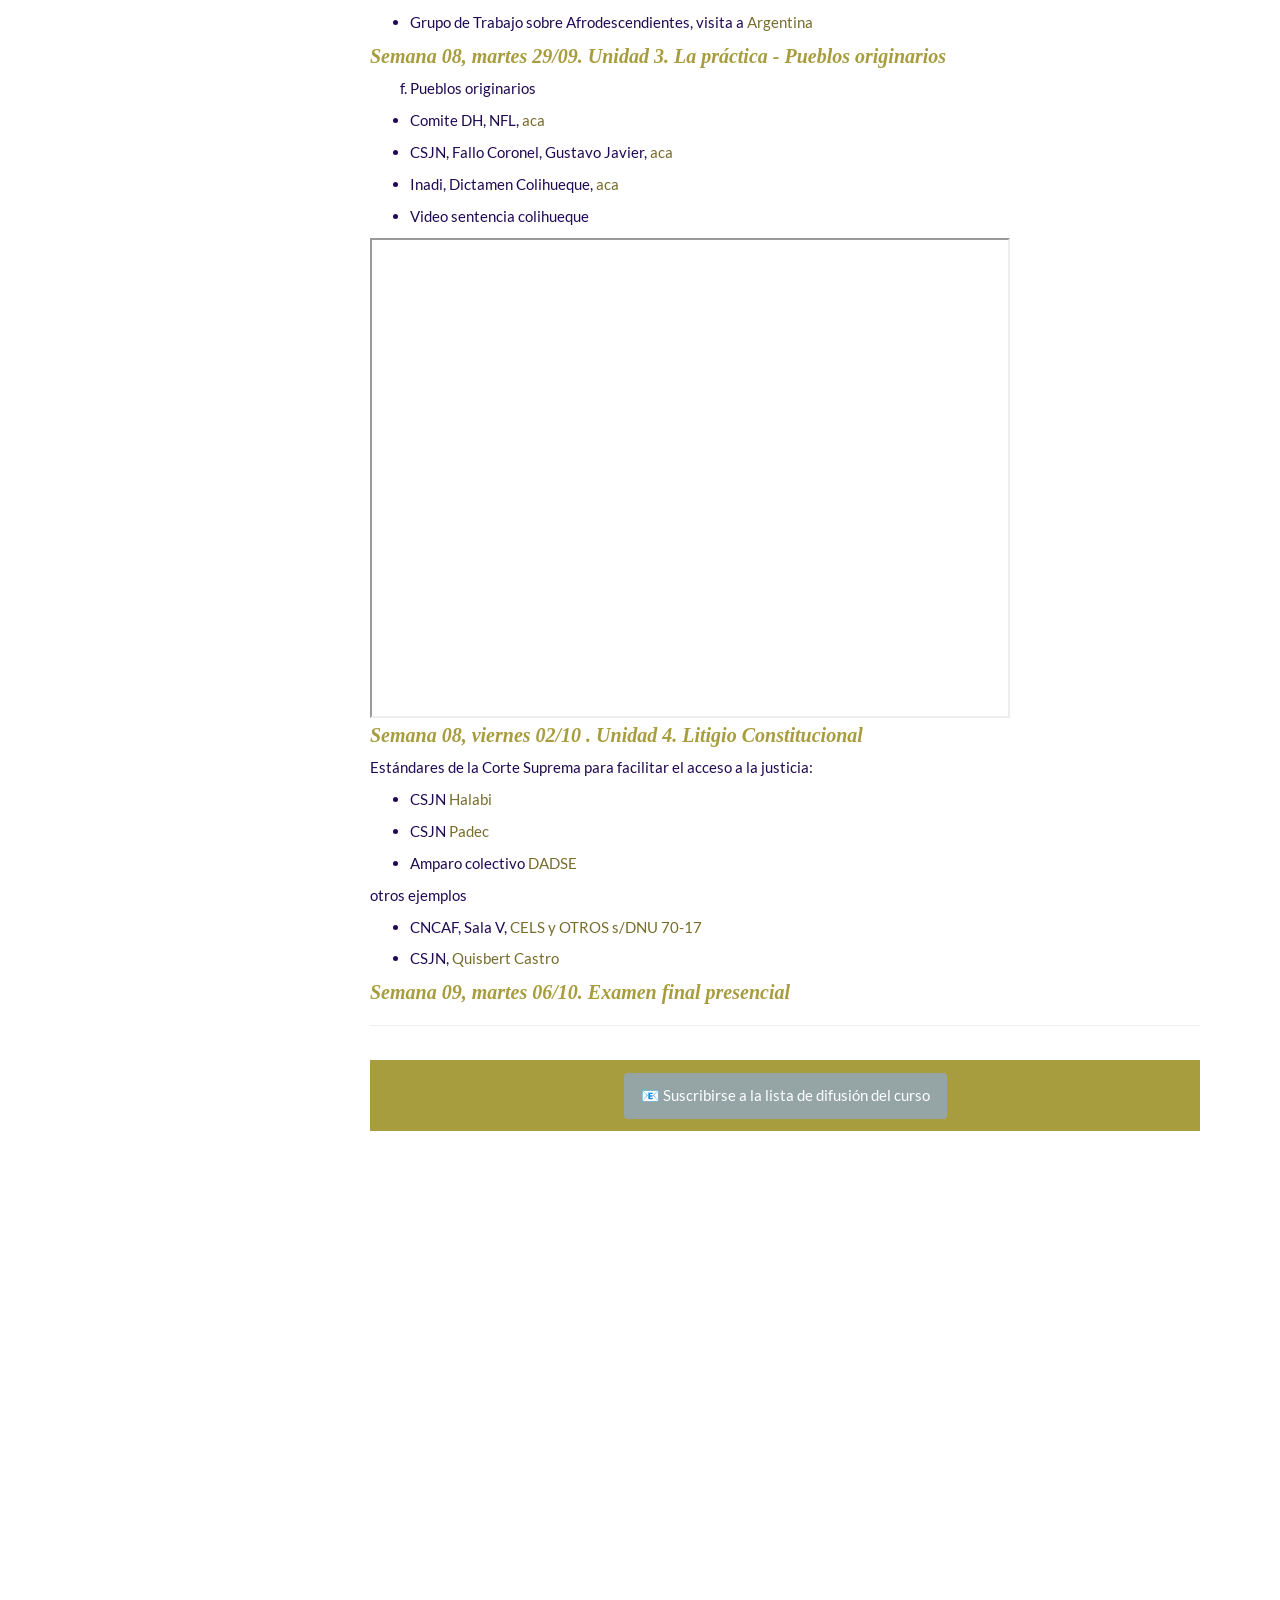
==== commit 09a8b2d4: "MIGRANTES" ====
--- a/docs/index.html
+++ b/docs/index.html
@@ -487,14 +487,17 @@
 <li>Migrantes Expulsiones. Caso Vanessa Gomez</li>
 </ol>
 <ul>
-<li><p>Expediente judicial CAF 067668/2018 <a
+<li><p>Oteiza y Zayat, A treinta años de la CDN, <a
+href="https://drive.google.com/file/d/1rZbIfh3834THG1K07moFq1Cgp_zmYtsk/view?usp=sharing">aca</a></p></li>
+<li><p>Expediente judicial Vanesa Gómez - CAF 067668/2018 <a
 href="https://drive.google.com/file/d/1MszNbvuQgl56ukSCbql4ggAAKyiia5Bs/view?usp=sharing">retencion</a>,
 <a
 href="https://drive.google.com/file/d/11RSJ0lXuMKwhQy-gVHfODbc-AH1fBE0j/view?usp=sharing">captura</a>
 y <a
 href="https://drive.google.com/file/d/1xsXyT2y3F7sGL8yhK8kG6GTfhkYi7nVw/view?usp=sharing">apelacion</a></p></li>
-<li><p>Oteiza y Zayat, A treinta años de la CDN, <a
-href="https://drive.google.com/file/d/1rZbIfh3834THG1K07moFq1Cgp_zmYtsk/view?usp=sharing">aca</a></p></li>
+</ul>
+<!-- - CSJN Fallo "CSG" 2022 [aca](https://drive.google.com/file/d/140Y3EfDch2yJB085qbQqHJ-ea_yBDfOq/view?usp=sharing)   AGREGAR PARA EL PROXIMO CURSO, QUE ES COMO VANESSA PERO BIEN RESUELTO-->
+<ul>
 <li><p>CSJN Fallo “Barrios Rojas” <a
 href="https://drive.google.com/file/d/15DQUBVIVb6feRRGwkksVgjZT9qRLTdOL/view?usp=sharing">aca</a></p></li>
 <li><p>CSJN, Fallo “Zuluaga Celemin” del 13/10/2022 <a
@@ -502,8 +505,7 @@
 <li><p>CSJN Fallo “Chiemena Uhiara” <a
 href="https://drive.google.com/file/d/1m4EdxUp68KgqEPfTHjRH59QR_IDpFAk5/view?usp=sharing">aca</a></p></li>
 <li><p>CSJN, Fallo “Ramírez Balbuena” <a
-href="https://drive.google.com/file/d/1Ywkky3GM7QkgfrJzKadus-wxZKdKI1aj/view?usp=sharing">aca</a>
-(agregado recién)</p></li>
+href="https://drive.google.com/file/d/1Ywkky3GM7QkgfrJzKadus-wxZKdKI1aj/view?usp=sharing">aca</a></p></li>
 <li><p>DNU 366/2025 <a
 href="https://servicios.infoleg.gob.ar/infolegInternet/anexos/410000-414999/413297/norma.htm">aca</a></p></li>
 </ul>
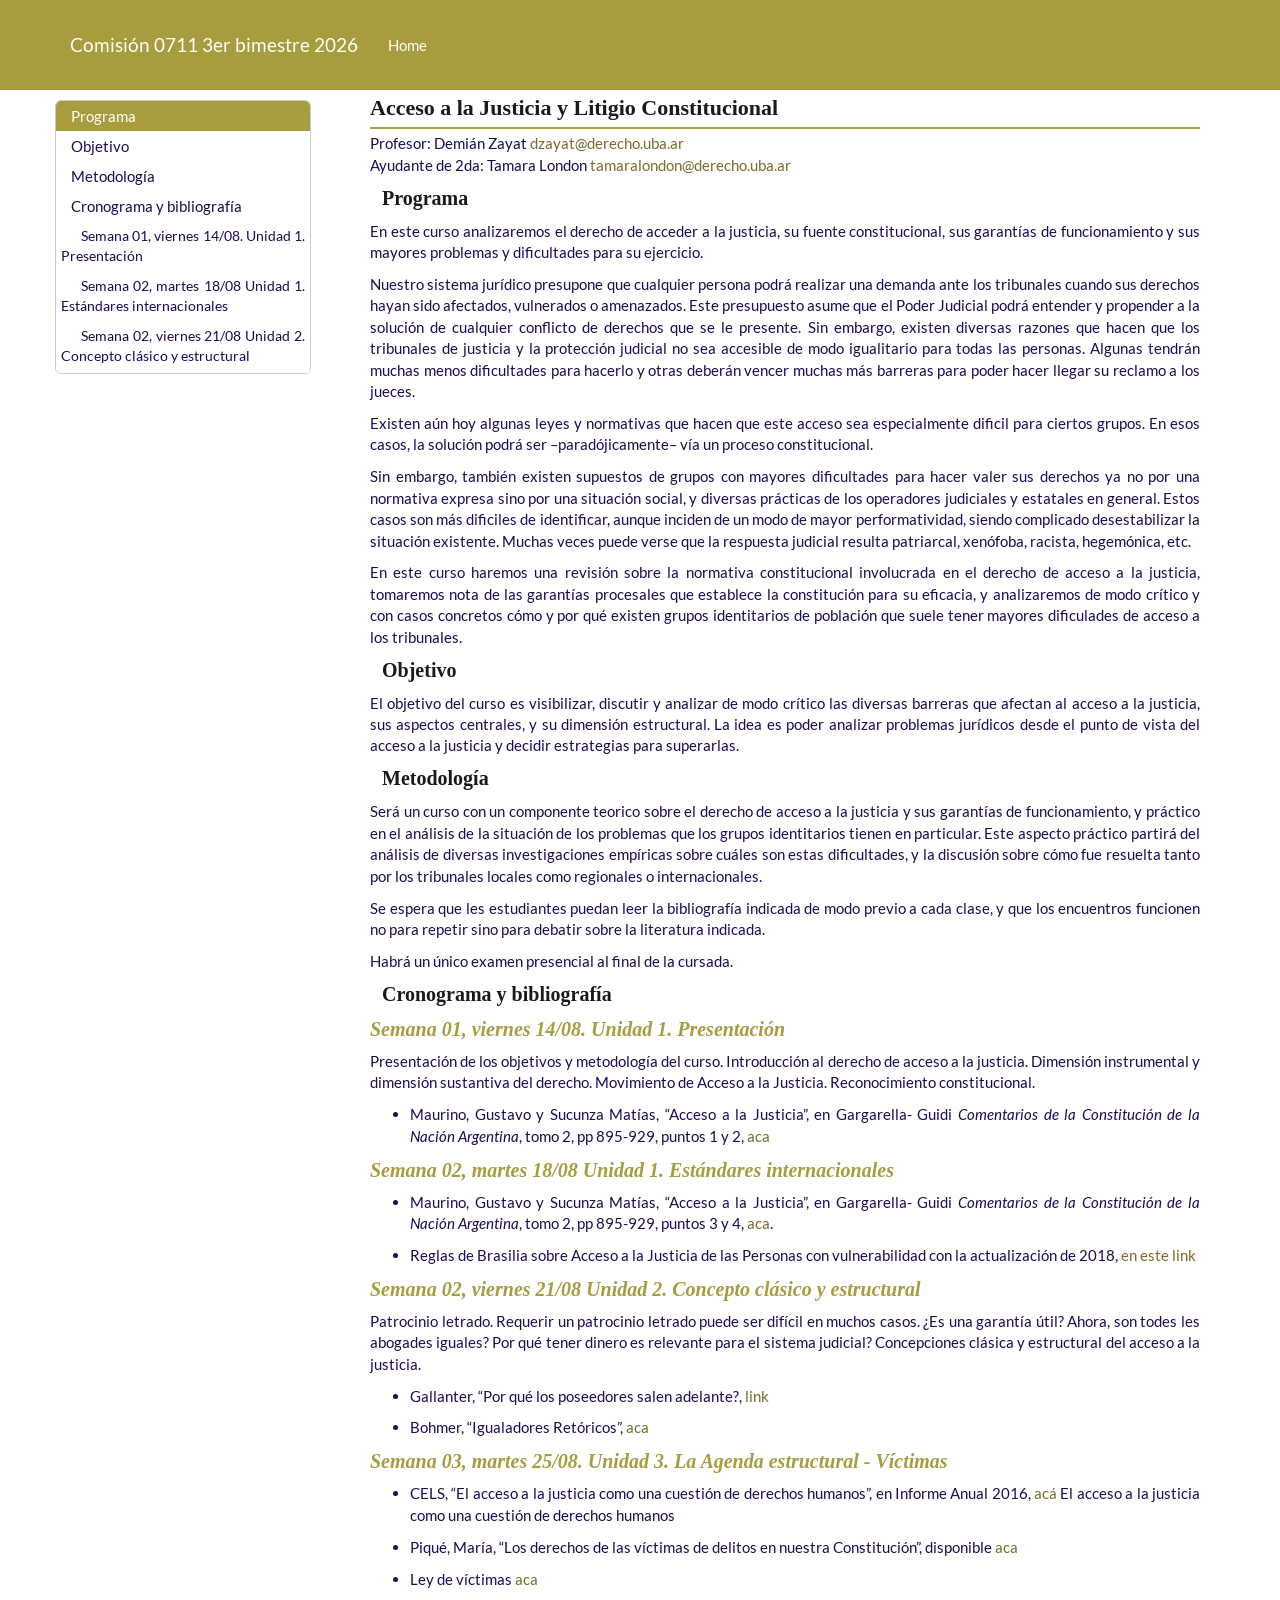
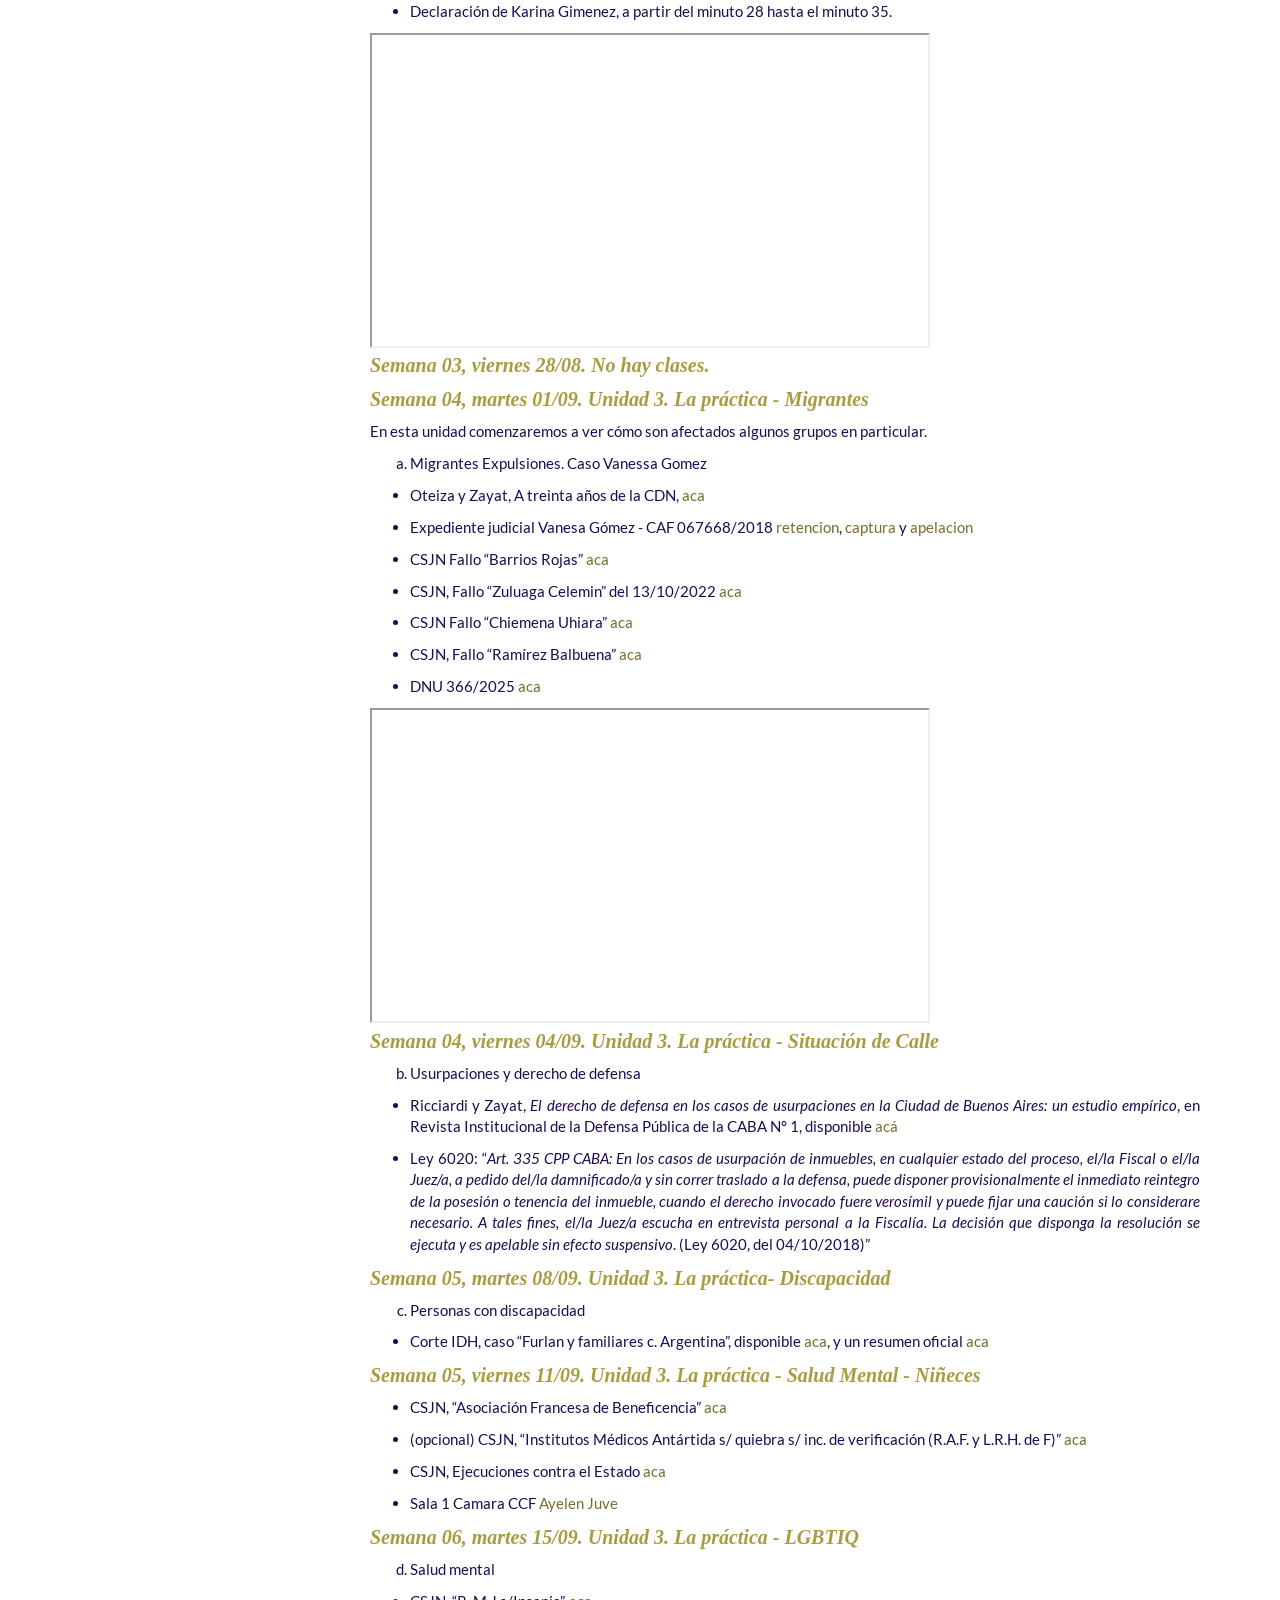
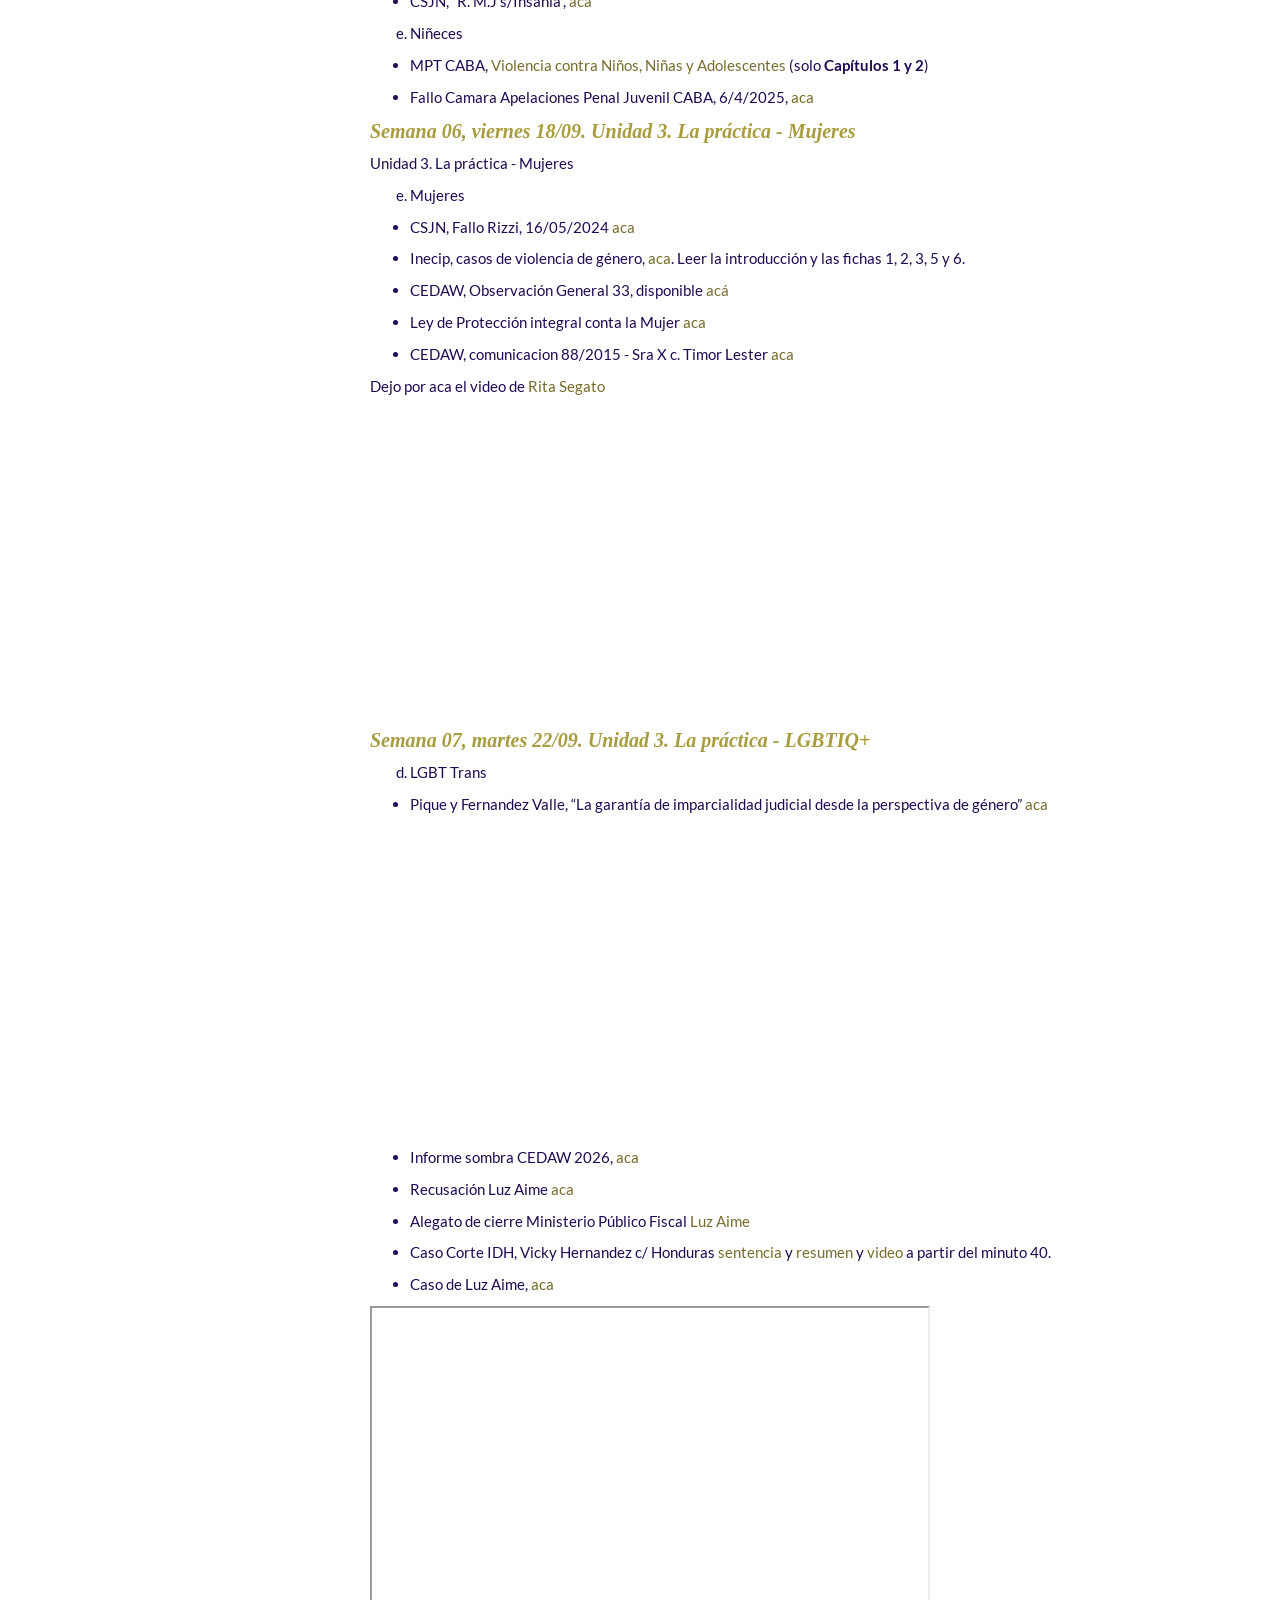
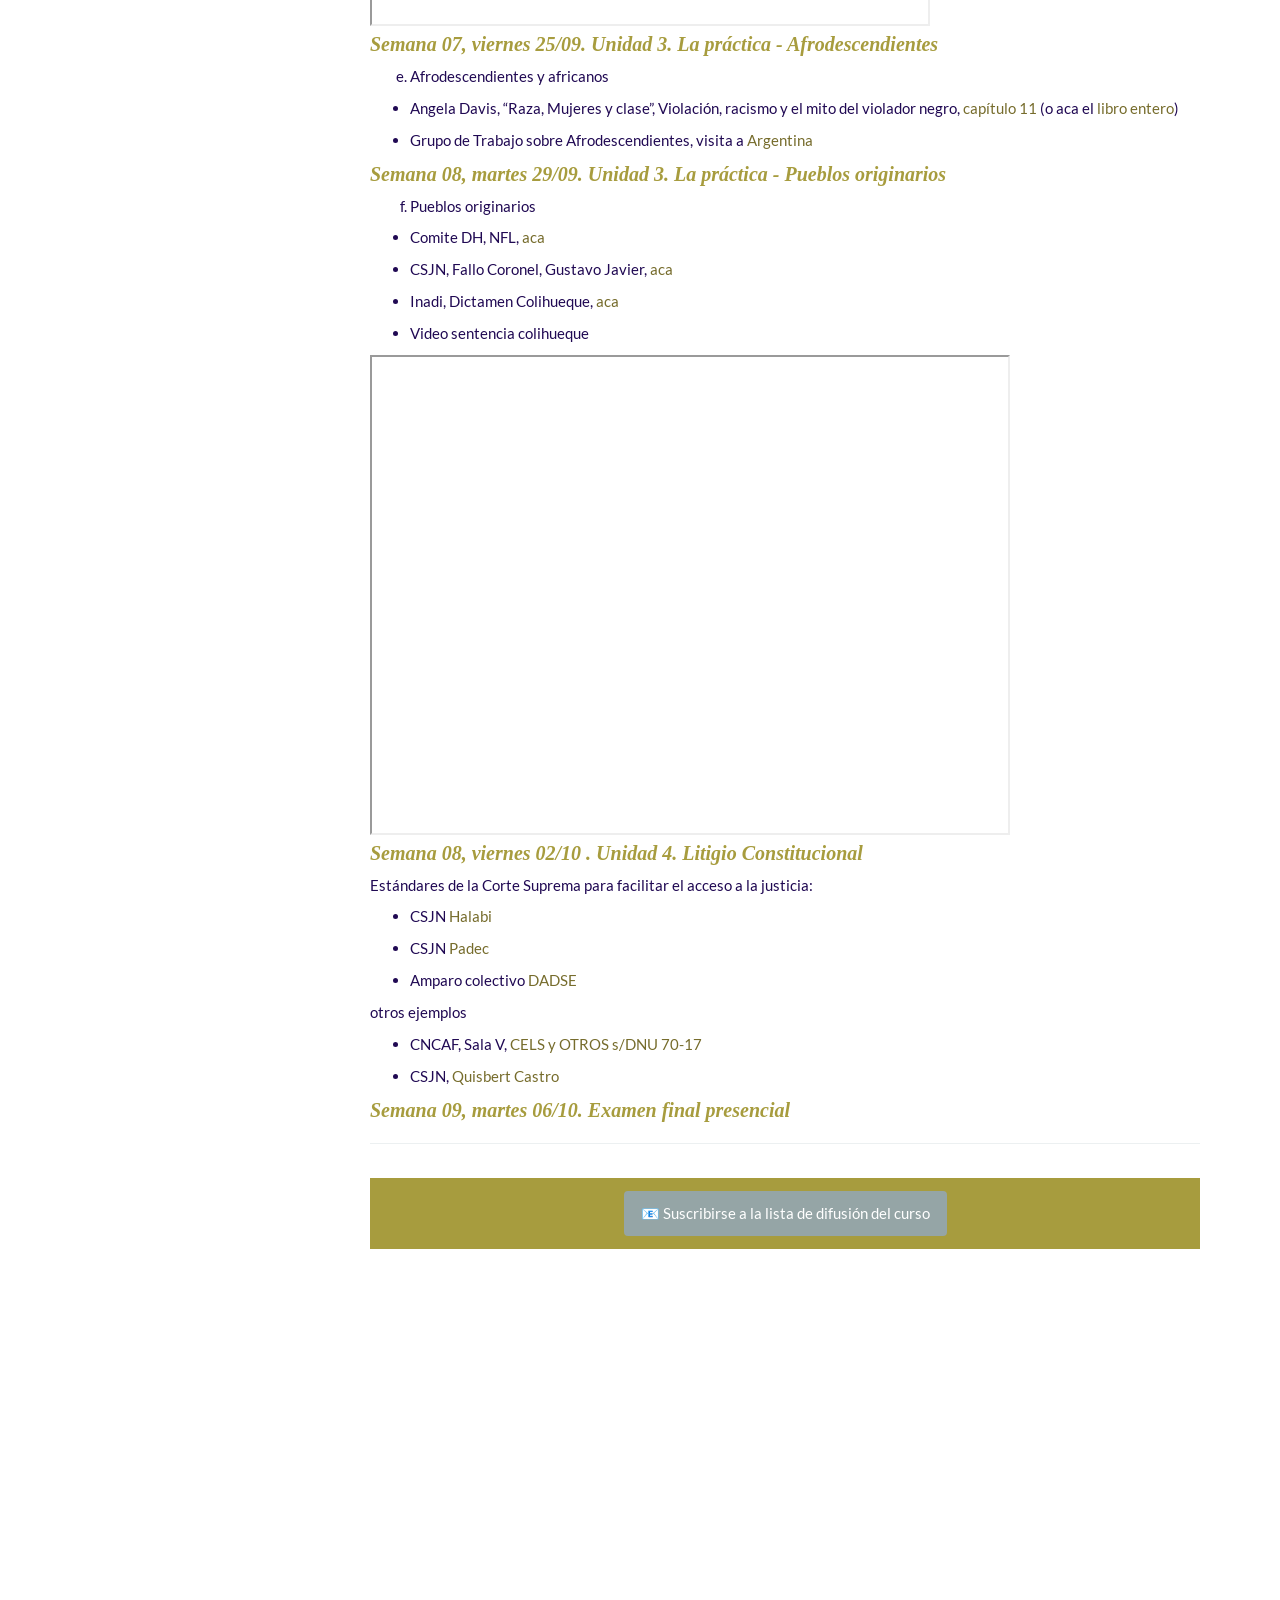
==== commit 7dbb81d7: "sentencias contra el estado" ====
--- a/docs/index.html
+++ b/docs/index.html
@@ -529,7 +529,17 @@
 href="https://drive.google.com/file/d/1KeqFSqkZ2aBrHXkRcIaZCVu6AMSaX7zH/view?usp=sharing">acá</a></li>
 </ul>
 <!-- - Protocolo de Salud Mental, [aca](https://drive.google.com/file/d/1_1DCvbeTGT8gLp9pAMsCejJeJPs-2mj2/view?usp=sharing) -->
-<!-- - Ley 6020: "_Art. 335 CPP CABA: En los casos de usurpación de inmuebles, en cualquier estado del proceso, el/la Fiscal o el/la Juez/a, a pedido del/la damnificado/a y sin correr traslado a la defensa, puede disponer provisionalmente el inmediato reintegro de la posesión o tenencia del inmueble, cuando el derecho invocado fuere verosímil y puede fijar una caución si lo considerare necesario. A tales fines, el/la Juez/a escucha en entrevista personal a la Fiscalía. La decisión que disponga la resolución se ejecuta y es apelable sin efecto suspensivo_. (Ley 6020, del 04/10/2018)" -->
+<ul>
+<li>Ley 6020: “<em>Art. 335 CPP CABA: En los casos de usurpación de
+inmuebles, en cualquier estado del proceso, el/la Fiscal o el/la Juez/a,
+a pedido del/la damnificado/a y sin correr traslado a la defensa, puede
+disponer provisionalmente el inmediato reintegro de la posesión o
+tenencia del inmueble, cuando el derecho invocado fuere verosímil y
+puede fijar una caución si lo considerare necesario. A tales fines,
+el/la Juez/a escucha en entrevista personal a la Fiscalía. La decisión
+que disponga la resolución se ejecuta y es apelable sin efecto
+suspensivo</em>. (Ley 6020, del 04/10/2018)”</li>
+</ul>
 </div>
 <div id="semana-05-martes-0809.-unidad-3.-la-práctica--discapacidad"
 class="section level3">
@@ -538,26 +548,33 @@
 <li>Personas con discapacidad</li>
 </ol>
 <ul>
-<li><p>Corte IDH, caso “Furlan y familiares c. Argentina”, disponible <a
+<li>Corte IDH, caso “Furlan y familiares c. Argentina”, disponible <a
 href="https://www.corteidh.or.cr/docs/casos/articulos/seriec_246_esp.pdf">aca</a>,
 y un resumen oficial <a
-href="https://www.corteidh.or.cr/docs/casos/articulos/resumen_246_esp.pdf">aca</a></p></li>
+href="https://www.corteidh.or.cr/docs/casos/articulos/resumen_246_esp.pdf">aca</a></li>
+</ul>
+</div>
+<div
+id="semana-05-viernes-1109.-unidad-3.-la-práctica---salud-mental---niñeces"
+class="section level3">
+<h3>Semana 05, viernes 11/09. Unidad 3. La práctica - Salud Mental -
+Niñeces</h3>
+<ul>
 <li><p>CSJN, “Asociación Francesa de Beneficencia” <a
 href="https://drive.google.com/file/d/1hVROXu_IFbswD_0UtcBpXPZ0gEbTIiQJ/view?usp=share_link">aca</a></p></li>
 <li><p>(opcional) CSJN, “Institutos Médicos Antártida s/ quiebra s/ inc.
 de verificación (R.A.F. y L.R.H. de F)” <a
 href="https://drive.google.com/file/d/1THtTAOVsLhI8y5mQq5mNTLrt-LFdFc-K/view?usp=sharing">aca</a></p></li>
-</ul>
-</div>
-<div
-id="semana-05-viernes-1109.-unidad-3.-la-práctica---salud-mental---niñeces"
-class="section level3">
-<h3>Semana 05, viernes 11/09. Unidad 3. La práctica - Salud Mental -
-Niñeces</h3>
-<ul>
-<li>CSJN, Ejecuciones contra el Estado <a
-href="https://drive.google.com/file/d/1X2oK8aGhqhadJ7YkQCHktaT49Ypk5udZ/view?usp=share_link">aca</a></li>
-</ul>
+<li><p>CSJN, Ejecuciones contra el Estado <a
+href="https://drive.google.com/file/d/1X2oK8aGhqhadJ7YkQCHktaT49Ypk5udZ/view?usp=share_link">aca</a></p></li>
+<li><p>Sala 1 Camara CCF <a
+href="https://drive.google.com/file/d/1aFR9ckFc2ht1XPg3CwnsxOWkKyU5Na_B/view?usp=sharing">Ayelen
+Juve</a></p></li>
+</ul>
+</div>
+<div id="semana-06-martes-1509.-unidad-3.-la-práctica---lgbtiq"
+class="section level3">
+<h3>Semana 06, martes 15/09. Unidad 3. La práctica - LGBTIQ</h3>
 <ol start="4" style="list-style-type: lower-alpha">
 <li>Salud mental</li>
 </ol>
@@ -565,10 +582,6 @@
 <li>CSJN, “R. M.J s/Insania”, <a
 href="https://drive.google.com/file/d/1c29zw3cQDmwNGuO-GDR15KUq7Xc-UZJb/view?usp=sharing">aca</a></li>
 </ul>
-</div>
-<div id="semana-06-martes-1509.-unidad-3.-la-práctica---lgbtiq"
-class="section level3">
-<h3>Semana 06, martes 15/09. Unidad 3. La práctica - LGBTIQ</h3>
 <ol start="5" style="list-style-type: lower-alpha">
 <li>Niñeces</li>
 </ol>
@@ -577,57 +590,18 @@
 href="https://drive.google.com/file/d/1lc3H955K8Wx1-7mdtDAJX--CBBcqXfuX/view?usp=sharing">Violencia
 contra Niños, Niñas y Adolescentes</a> (solo <strong>Capítulos 1 y
 2</strong>)</p></li>
-<li><p>Opcional, Fallo Camara Apelaciones Penal Juvenil CABA, 6/4/2025,
-<a
+<li><p>Fallo Camara Apelaciones Penal Juvenil CABA, 6/4/2025, <a
 href="https://drive.google.com/file/d/1aXssgEyYJ8y3i_Vc8h3LngVQcR3PCvnb/view?usp=sharing">aca</a></p></li>
 </ul>
-<ol start="4" style="list-style-type: lower-alpha">
-<li>LGBT Trans</li>
-</ol>
-<ul>
-<li>Informe sombra CEDAW 2026, <a
-href="https://drive.google.com/file/d/1-MXugF9SyQNYE-aD3kk4VbEC-W0ZqdvX/view?usp=sharing">aca</a></li>
-</ul>
-<!-- -   Violencia institucional contra personas trans, [ponencia](https://drive.google.com/file/d/1NWDuVTHVpSSWbHTuvP6WPAy6waXvDyXo/view) -->
-<!-- <iframe width="560" height="315" src="https://www.youtube.com/embed/FI_aw0aFbeo?si=VVXl8e0I0X8_X4m5&amp;controls=0&amp;start=81" title="YouTube video player" frameborder="0" allow="accelerometer; autoplay; clipboard-write; encrypted-media; gyroscope; picture-in-picture; web-share" referrerpolicy="strict-origin-when-cross-origin" allowfullscreen></iframe> -->
-</div>
-<div id="semana-06-viernes-1809.-unidad-3.-la-práctica"
-class="section level3">
-<h3>Semana 06, viernes 18/09. Unidad 3. La práctica</h3>
-<ul>
-<li><p>Caso Corte IDH, Vicky Hernandez c/ Honduras <a
-href="https://www.corteidh.or.cr/docs/casos/articulos/seriec_422_esp.pdf">sentencia</a>
-y <a
-href="https://www.corteidh.or.cr/docs/casos/articulos/resumen_422_esp.pdf">resumen</a>
-y <a href="https://www.youtube.com/watch?v=5AXht8vR6l8">video</a> a
-partir del minuto 40.</p></li>
-<li><p>Caso de Luz Aime, <a
-href="https://www.cosecharoja.org/absolucion-para-luz-le-quieren-dar-perpetua-por-trans-y-pobre/">aca</a></p></li>
-</ul>
-<iframe src="https://drive.google.com/file/d/10sNUdx9RvOP_lPg7TqSARLt-t0268FTV/preview" width="560" height="320" allow="autoplay">
-</iframe>
+</div>
+<div id="semana-06-viernes-1809.-unidad-3.-la-práctica---mujeres"
+class="section level3">
+<h3>Semana 06, viernes 18/09. Unidad 3. La práctica - Mujeres</h3>
 <p>Unidad 3. La práctica - Mujeres</p>
 <ol start="5" style="list-style-type: lower-alpha">
 <li>Mujeres</li>
 </ol>
-<ul>
-<li><p>Pique y Fernandez Valle, “La garantía de imparcialidad judicial
-desde la perspectiva de género” <a
-href="https://drive.google.com/file/d/1atsNG8fNfxcBruDPtPve0N3AmUf6OA3h/view?usp=sharing">aca</a></p></li>
-<li><p>Recusación Luz Aime <a
-href="https://drive.google.com/file/d/1ZWe1xva3x_Y0ttVg2CZ4eliKBj-8bbBy/preview">aca</a></p></li>
-<li><p>Alegato de cierre Ministerio Público Fiscal <a
-href="https://youtu.be/ZKH82JYVLgc">Luz Aime</a></p></li>
-</ul>
-<iframe width="560" height="315" src="https://www.youtube.com/embed/ZKH82JYVLgc" title="YouTube video player" frameborder="0" allow="accelerometer; autoplay; clipboard-write; encrypted-media; gyroscope; picture-in-picture; web-share" allowfullscreen>
-</iframe>
-</div>
-<div id="semana-07-martes-2209.-unidad-3.-la-práctica---mujeres"
-class="section level3">
-<h3>Semana 07, martes 22/09. Unidad 3. La práctica - Mujeres</h3>
-<ol start="5" style="list-style-type: lower-alpha">
-<li>Mujeres (cont)</li>
-</ol>
+<!-- e. Mujeres (cont) -->
 <ul>
 <li><p>CSJN, Fallo Rizzi, 16/05/2024 <a
 href="https://drive.google.com/file/d/1W6zEuSV0_wshgD8vEc_1HMRiGjlUa-qS/view?usp=sharing">aca</a></p></li>
@@ -645,6 +619,42 @@
 <p>Dejo por aca el video de <a href="https://youtu.be/prUqWHKnUd4">Rita
 Segato</a></p>
 <iframe width="560" height="315" src="https://www.youtube.com/embed/prUqWHKnUd4" title="YouTube video player" frameborder="0" allow="accelerometer; autoplay; clipboard-write; encrypted-media; gyroscope; picture-in-picture; web-share" allowfullscreen>
+</iframe>
+</div>
+<div id="semana-07-martes-2209.-unidad-3.-la-práctica---lgbtiq"
+class="section level3">
+<h3>Semana 07, martes 22/09. Unidad 3. La práctica - LGBTIQ+</h3>
+<ol start="4" style="list-style-type: lower-alpha">
+<li>LGBT Trans</li>
+</ol>
+<ul>
+<li>Pique y Fernandez Valle, “La garantía de imparcialidad judicial
+desde la perspectiva de género” <a
+href="https://drive.google.com/file/d/1atsNG8fNfxcBruDPtPve0N3AmUf6OA3h/view?usp=sharing">aca</a></li>
+</ul>
+<iframe width="560" height="315" src="https://www.youtube.com/embed/ZKH82JYVLgc" title="YouTube video player" frameborder="0" allow="accelerometer; autoplay; clipboard-write; encrypted-media; gyroscope; picture-in-picture; web-share" allowfullscreen>
+</iframe>
+<ul>
+<li><p>Informe sombra CEDAW 2026, <a
+href="https://drive.google.com/file/d/1-MXugF9SyQNYE-aD3kk4VbEC-W0ZqdvX/view?usp=sharing">aca</a></p></li>
+<li><p>Recusación Luz Aime <a
+href="https://drive.google.com/file/d/1ZWe1xva3x_Y0ttVg2CZ4eliKBj-8bbBy/preview">aca</a></p></li>
+<li><p>Alegato de cierre Ministerio Público Fiscal <a
+href="https://youtu.be/ZKH82JYVLgc">Luz Aime</a></p></li>
+</ul>
+<!-- -   Violencia institucional contra personas trans, [ponencia](https://drive.google.com/file/d/1NWDuVTHVpSSWbHTuvP6WPAy6waXvDyXo/view) -->
+<!-- <iframe width="560" height="315" src="https://www.youtube.com/embed/FI_aw0aFbeo?si=VVXl8e0I0X8_X4m5&amp;controls=0&amp;start=81" title="YouTube video player" frameborder="0" allow="accelerometer; autoplay; clipboard-write; encrypted-media; gyroscope; picture-in-picture; web-share" referrerpolicy="strict-origin-when-cross-origin" allowfullscreen></iframe> -->
+<ul>
+<li><p>Caso Corte IDH, Vicky Hernandez c/ Honduras <a
+href="https://www.corteidh.or.cr/docs/casos/articulos/seriec_422_esp.pdf">sentencia</a>
+y <a
+href="https://www.corteidh.or.cr/docs/casos/articulos/resumen_422_esp.pdf">resumen</a>
+y <a href="https://www.youtube.com/watch?v=5AXht8vR6l8">video</a> a
+partir del minuto 40.</p></li>
+<li><p>Caso de Luz Aime, <a
+href="https://www.cosecharoja.org/absolucion-para-luz-le-quieren-dar-perpetua-por-trans-y-pobre/">aca</a></p></li>
+</ul>
+<iframe src="https://drive.google.com/file/d/10sNUdx9RvOP_lPg7TqSARLt-t0268FTV/preview" width="560" height="320" allow="autoplay">
 </iframe>
 </div>
 <div
